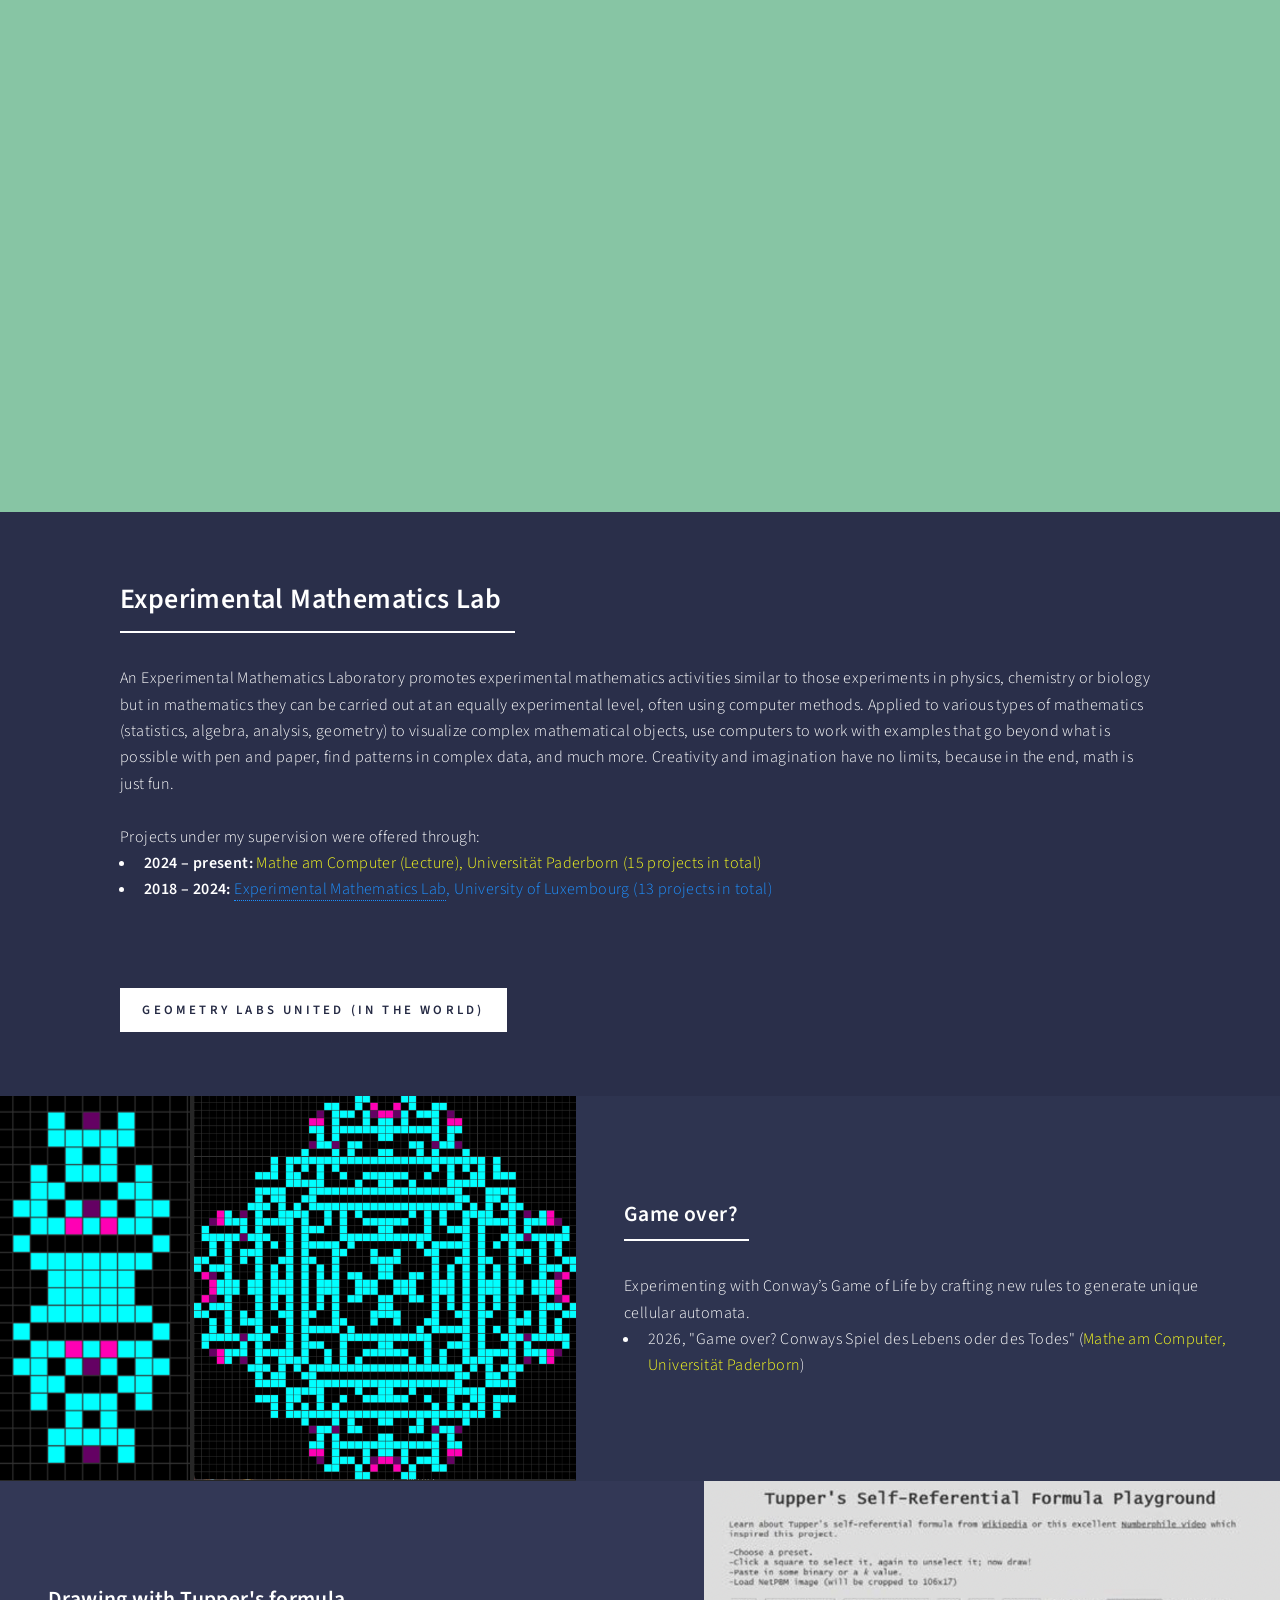
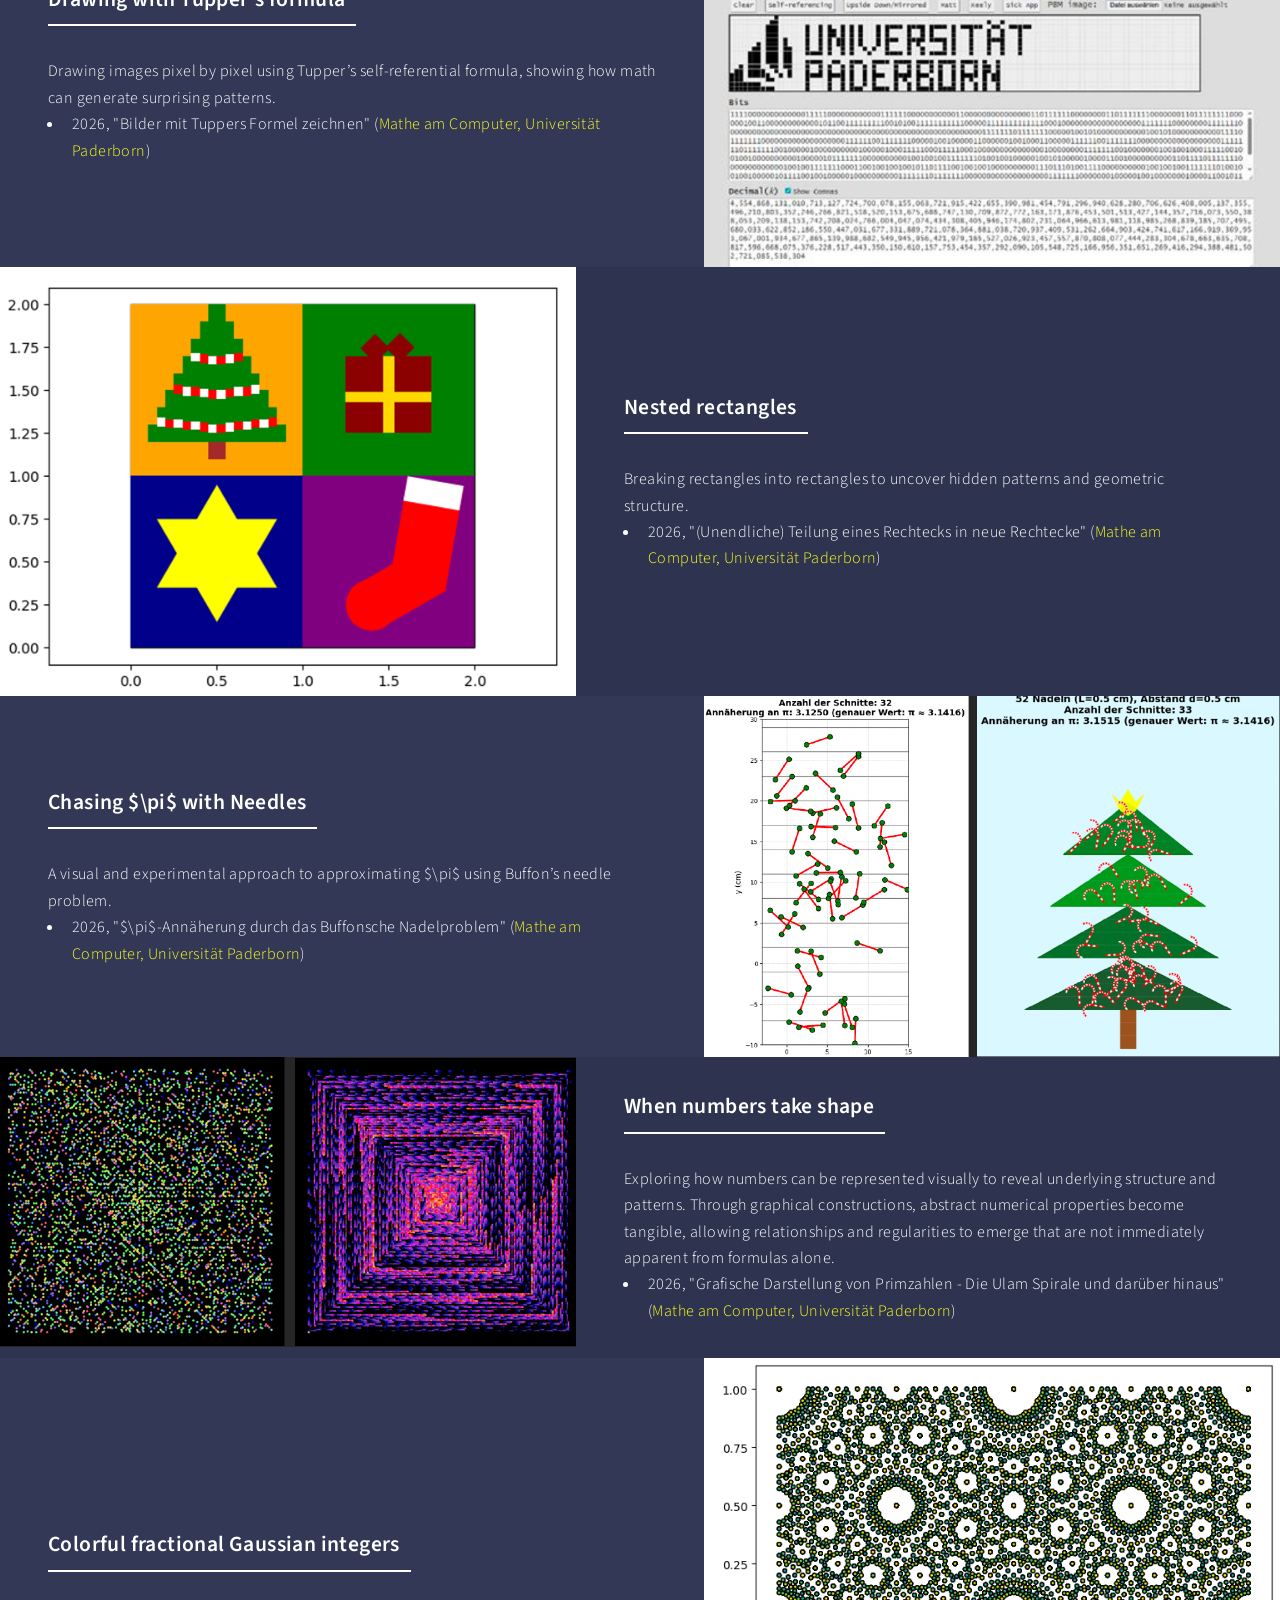
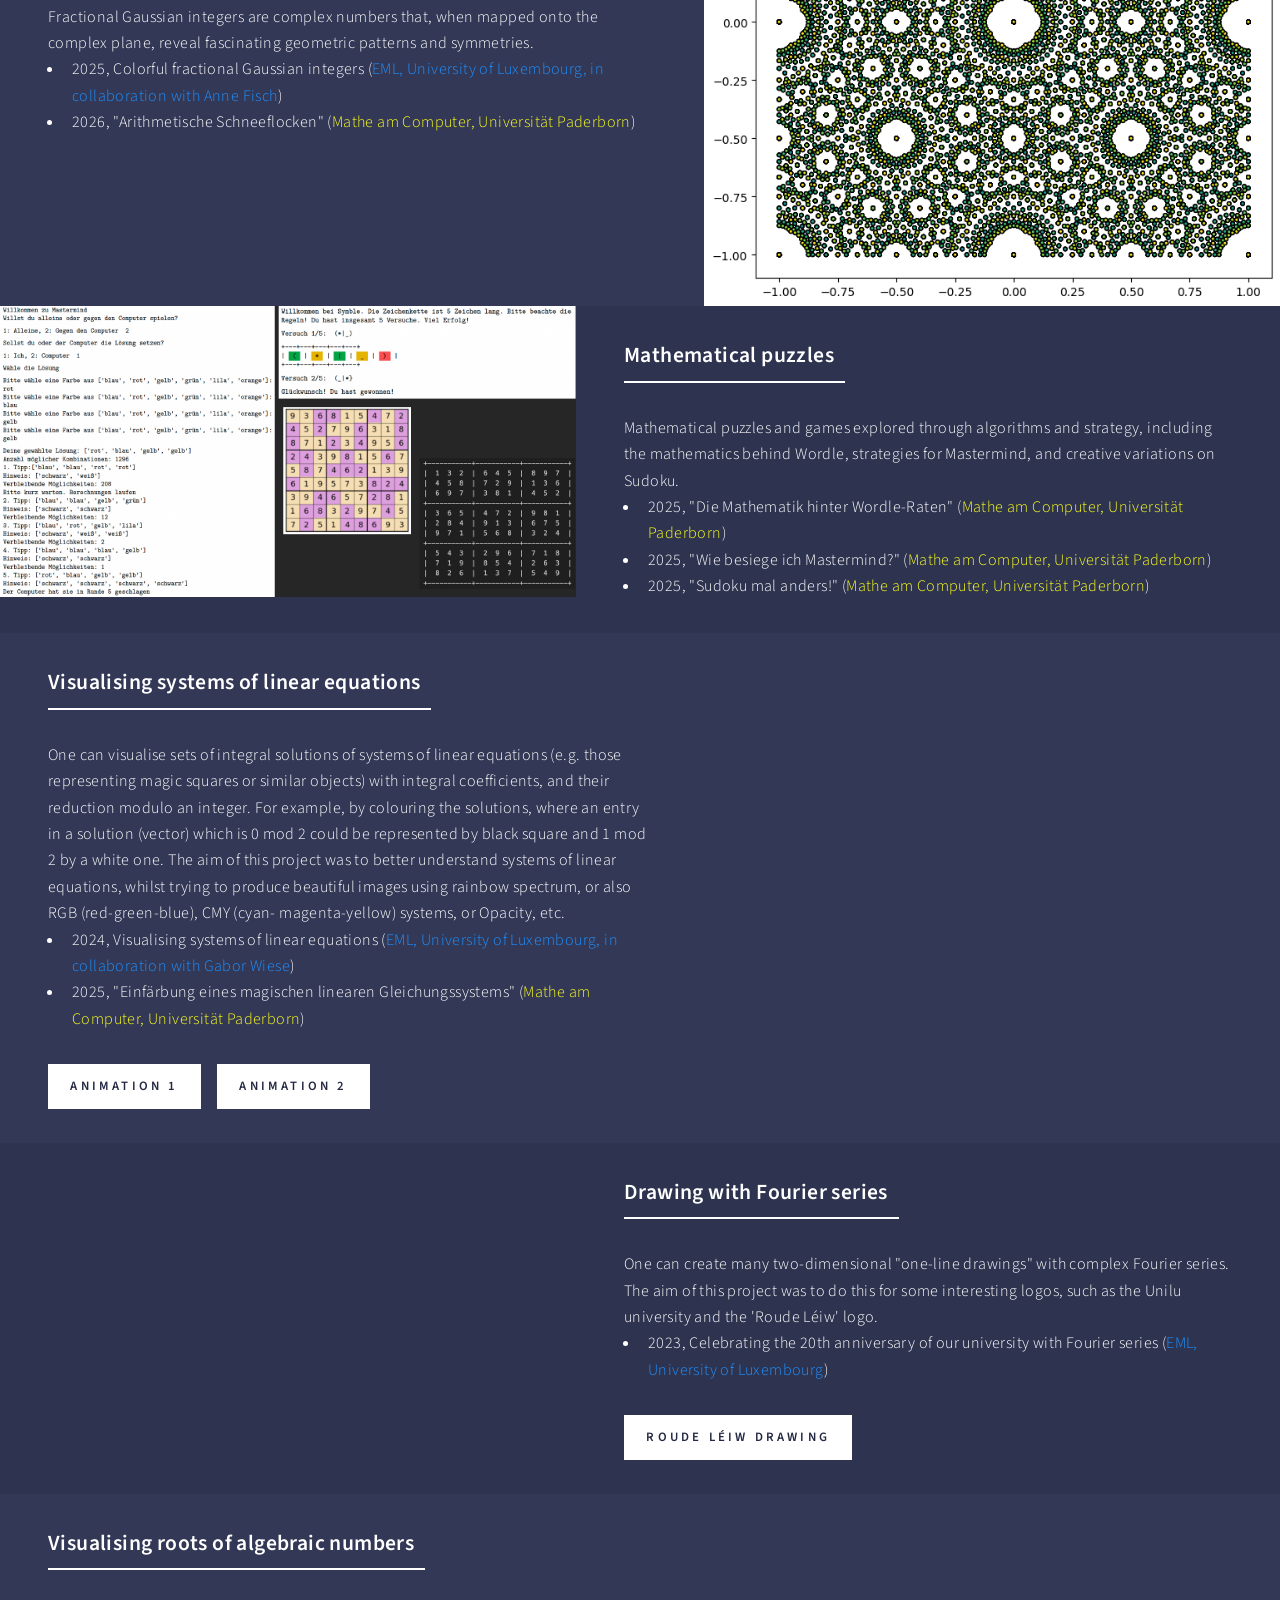
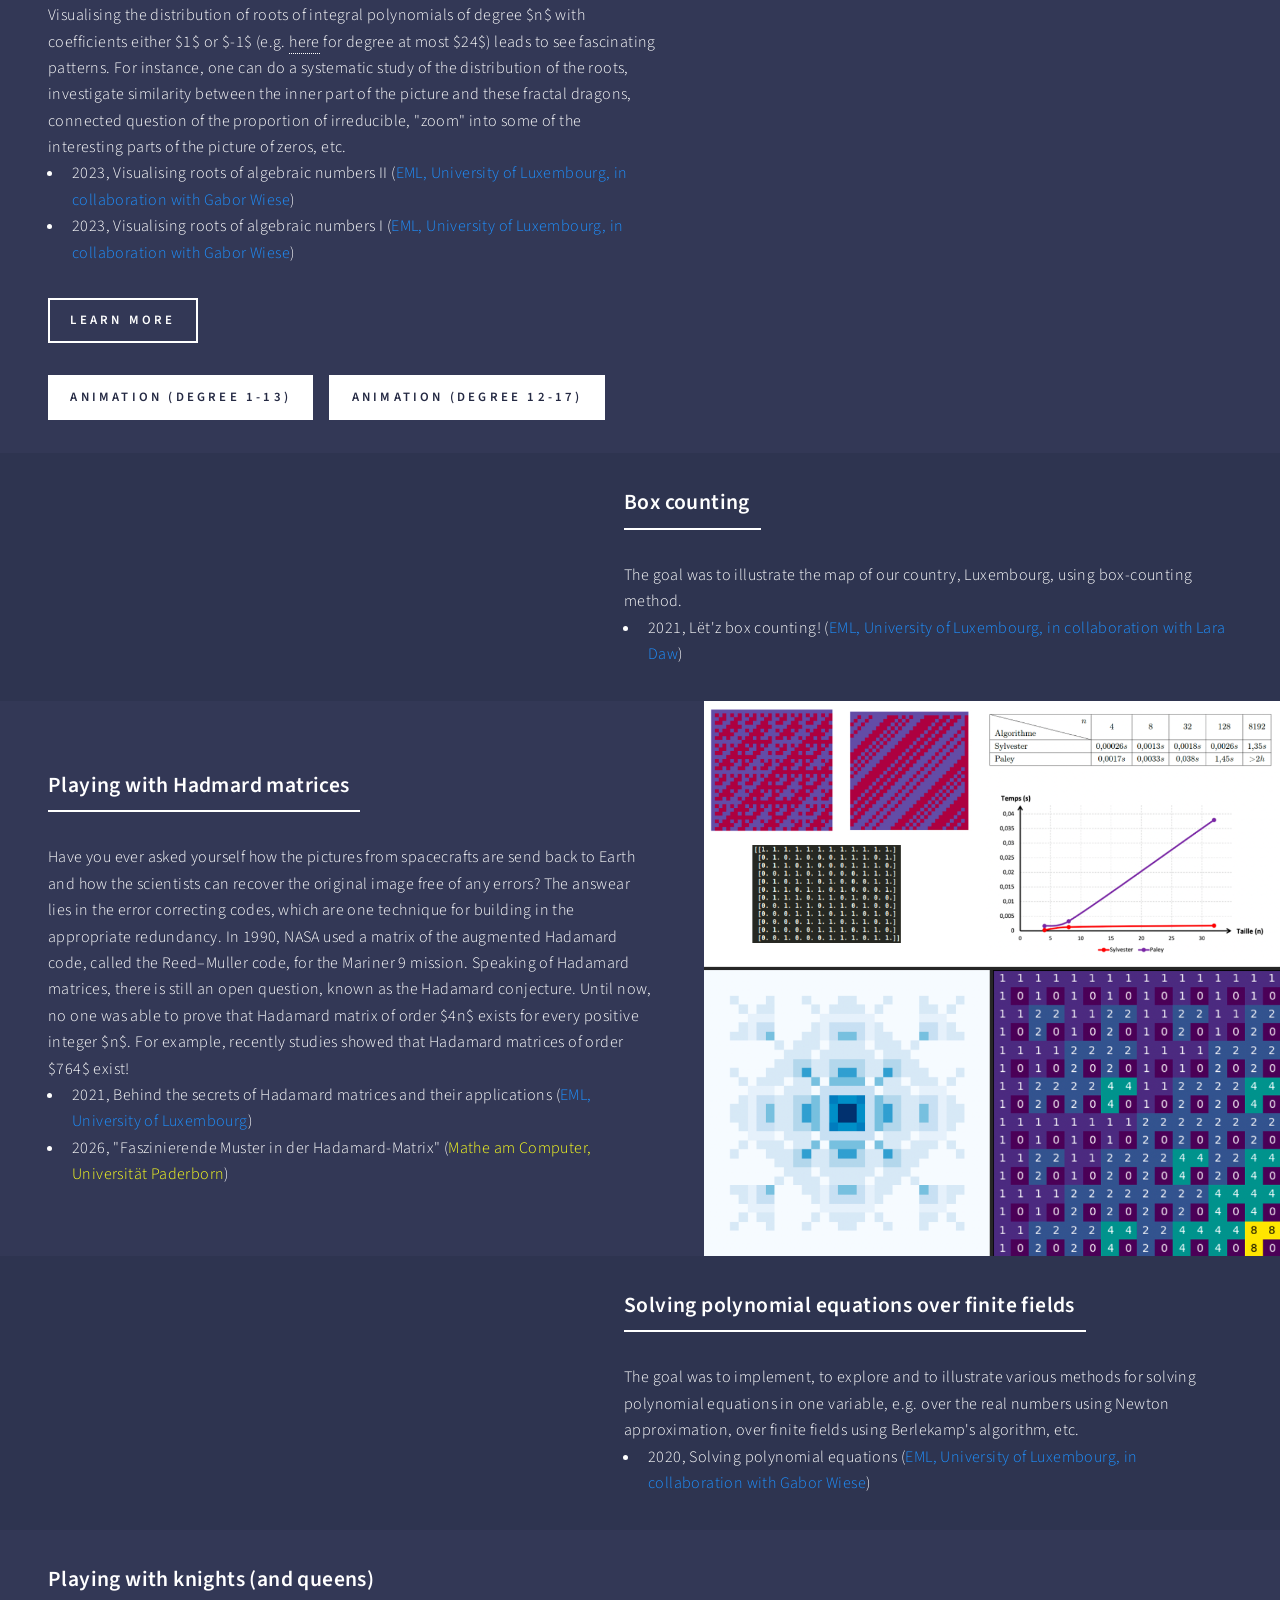
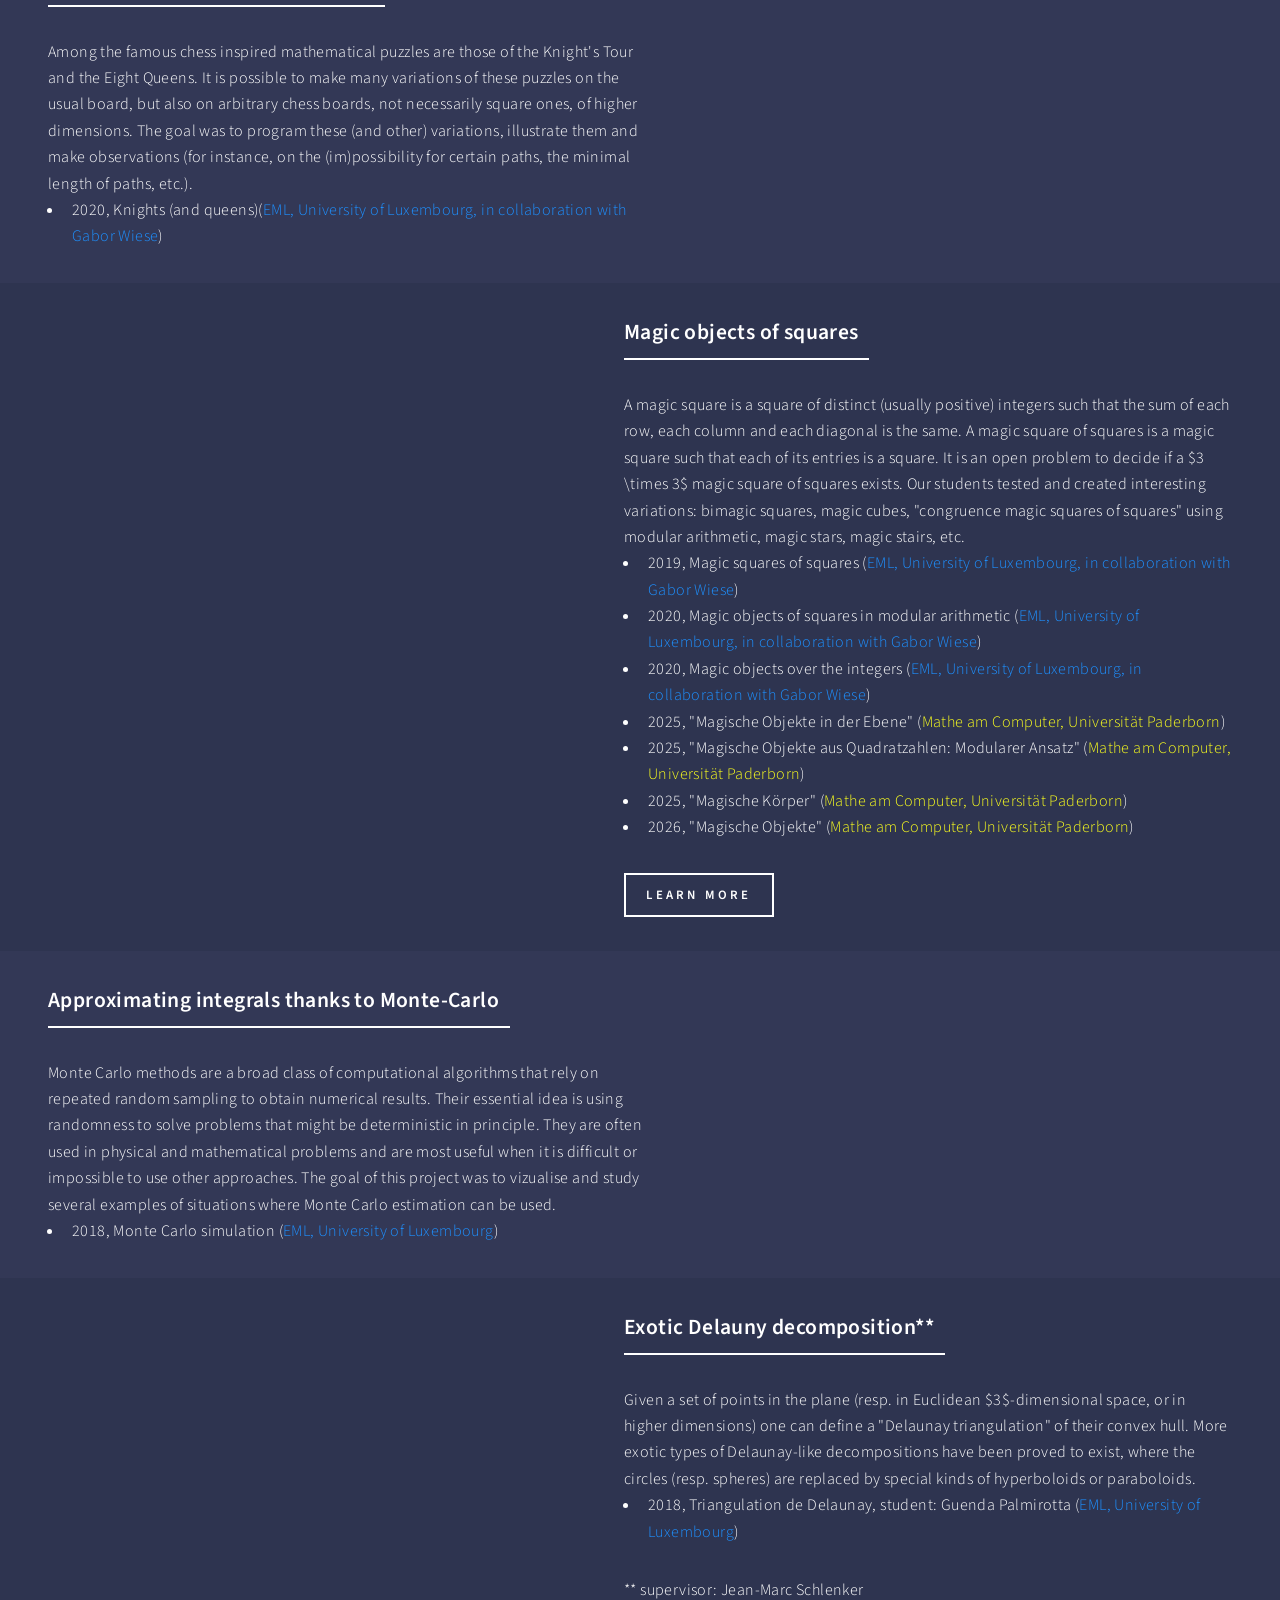
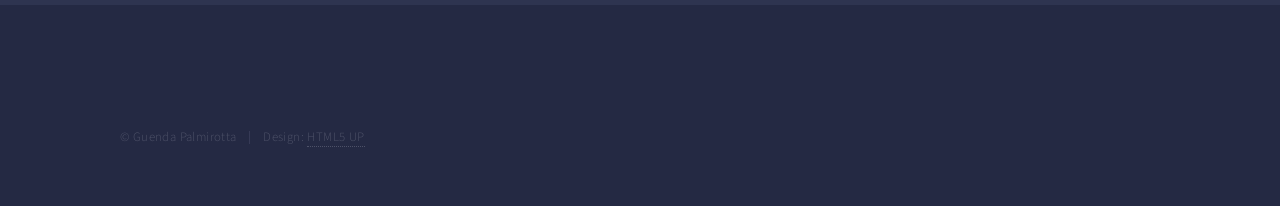
==== eml.html @ c51fad40 "Update eml.html" ====
<!DOCTYPE HTML>
<!--
	Forty by HTML5 UP
	html5up.net | @ajlkn
	Free for personal and commercial use under the CCA 3.0 license (html5up.net/license)
-->
<html>
	<script type="text/x-mathjax-config">
  MathJax.Hub.Config({
    tex2jax: { inlineMath: [['$', '$'], ['\\(', '\\)']] }
  });
</script>
<script type="text/javascript"
  src="https://cdnjs.cloudflare.com/ajax/libs/mathjax/2.7.1/MathJax.js?config=TeX-AMS-MML_HTMLorMML">
</script>
	<head>
		<title>Experimental Maths - Palmirotta</title>
		<meta charset="utf-8" />
		<meta name="viewport" content="width=device-width, initial-scale=1, user-scalable=no" />
		<link rel="stylesheet" href="assets/css/main.css" />
		<noscript><link rel="stylesheet" href="assets/css/noscript.css" /></noscript>
	<head>
		<title> Experimental Maths - Palmirotta</title>
		<meta charset="utf-8" />
		<meta name="viewport" content="width=device-width, initial-scale=1, user-scalable=no" />
		<link rel="stylesheet" href="assets/css/main.css" />
		<noscript><link rel="stylesheet" href="assets/css/noscript.css" /></noscript>
	</head>
	<body class="is-preload">

		<!-- Wrapper -->
			<div id="wrapper">

				<!-- Header -->
				<!-- Note: The "styleN" class below should match that of the banner element. -->
				<header id="header" class="alt style2">
					<a href="index.html" class="logo"><strong>Guenda Palmirotta</strong> <span></span></a>
					<nav>
						<a href="#menu">Menu</a>
					</nav>
				</header>

					<!-- Menu -->
					<nav id="menu">
						<ul class="links">
							<li><a href="index.html">Home</a></li>
							<li><a href="journey.html">Journey</a></li>
							<li><a href="publications.html">Publications</a></li>
							<li><a href="teaching.html">Teaching</a></li>
							<li><a href="outreach.html">Outreach</a></li>
							<li><a href="eml.html">Experimental Maths</a></li>
							<li><a href="events.html">Scientific agenda</a></li>
						</ul>
					</nav>

				<!-- Banner -->
				<!-- Note: The "styleN" class below should match that of the header element. -->
					<section id="banner" class="style6">
						<div class="inner">
							<span class="image">
								<img src="images/pic07.jpg" alt="" />
							</span>
							<header class="major">
								<h1>Experimental Mathematics</h1>
							</header>
							<div class="content">
								<p>Experiments are carried out not only in physics, chemistry or biology, but also in mathematics!</p>
							</div>
						</div>
					</section>

				<!-- Main -->
					<div id="main">

						<!-- One -->
							<section id="one">
								<div class="inner">
									<header class="major">
										<h2>Experimental Mathematics Lab</h2>
									</header>
									An Experimental Mathematics Laboratory promotes experimental mathematics activities similar to those
									experiments in physics, chemistry or biology but in mathematics they can be carried out at an equally experimental level,
									often using computer methods. Applied to various types of mathematics (statistics, algebra, analysis, geometry)
									to visualize complex mathematical objects,
									use computers to work with examples that go beyond what is possible with pen and paper,
									find patterns in complex data, and much more. Creativity and imagination have no limits, because 
									in the end, math is just fun.
									<br> <br/>
									Projects under my supervision were offered through:
									<ul> 
										<li><strong>2024 – present:</strong> <inst style="color:rgb(251, 255, 30);">Mathe am Computer (Lecture), Universität Paderborn (15 projects in total)</inst></li> 
										<li><strong>2018 – 2024:</strong> <inst style="color:DodgerBlue;"><a href="https://math.uni.lu/eml/">Experimental Mathematics Lab</a>, University of Luxembourg (13 projects in total)</inst></li> 
									</ul>
									<br> <br/>
									<ul class="actions">
										<!-- <li><a href="https://www.youtube.com/watch?v=jUFJJHu4SUY" class="button primary">Promotional video 2023</a></li> -->
										<li><a href="https://geometrylabs.net/labs/" class="button primary">Geometry Labs United (in the world)</a></li>
										<!-- <li><a href="https://math.uni.lu/eml/" class="button next">EML at University of Luxembourg website</a></li> -->
									</ul>
								</div>
							</section>

						<!-- Two -->
						<section id="two" class="spotlights">
							<section>
									<a class="image">
										<img src="images/Conway1.png" alt="" data-position="center center" />
									</a>
									<div class="content">
										<div class="inner">
											<header class="major">
												<h3>Game over?</h3>
											</header>
											Experimenting with Conway’s Game of Life by crafting new rules to generate unique cellular automata.
											<ul>
												<li>2026, "Game over? Conways Spiel des Lebens oder des Todes" (<inst style="color:rgb(251, 255, 30);">Mathe am Computer, Universität Paderborn</inst>)</li>
										</div>
									</div>
								</section>
							<section>
									<a class="image">
										<img src="images/Tupper.png" alt="" data-position="center center" />
									</a>
									<div class="content">
										<div class="inner">
											<header class="major">
												<h3>Drawing with Tupper's formula</h3>
											</header>
											Drawing images pixel by pixel using Tupper’s self-referential formula, showing how math can generate surprising patterns.
											<ul>
												<li>2026, "Bilder mit Tuppers Formel zeichnen" (<inst style="color:rgb(251, 255, 30);">Mathe am Computer, Universität Paderborn</inst>)</li>
										</div>
									</div>
								</section>
							<section>
									<a class="image">
										<img src="images/Rectangles_Christmas.png" alt="" data-position="center center" />
									</a>
									<div class="content">
										<div class="inner">
											<header class="major">
												<h3>Nested rectangles</h3>
											</header>
											Breaking rectangles into rectangles to uncover hidden patterns and geometric structure.
											<ul>
												<li>2026, "(Unendliche) Teilung eines Rechtecks in neue Rechtecke" (<inst style="color:rgb(251, 255, 30);">Mathe am Computer, Universität Paderborn</inst>)</li>
										</div>
									</div>
								</section>
							<section>
									<a class="image">
										<img src="images/Pi1.png" alt="" data-position="center center" />
									</a>
									<div class="content">
										<div class="inner">
											<header class="major">
												<h3>Chasing $\pi$ with Needles</h3>
											</header>
											A visual and experimental approach to approximating $\pi$ using Buffon’s needle problem.
											<ul>
												<li>2026, "$\pi$-Annäherung durch das Buffonsche Nadelproblem" (<inst style="color:rgb(251, 255, 30);">Mathe am Computer, Universität Paderborn</inst>)</li>
										</div>
									</div>
								</section>
							<section>
									<a class="image">
										<img src="images/Ulam1.png" alt="" data-position="center center" />
									</a>
									<div class="content">
										<div class="inner">
											<header class="major">
												<h3>When numbers take shape</h3>
											</header>
											Exploring how numbers can be represented visually to reveal underlying structure and patterns. 
											Through graphical constructions, abstract numerical properties become tangible, allowing relationships and regularities to emerge that are not immediately apparent from formulas alone.
											<ul>
												<li>2026, "Grafische Darstellung von Primzahlen - Die Ulam Spirale und darüber hinaus" (<inst style="color:rgb(251, 255, 30);">Mathe am Computer, Universität Paderborn</inst>)</li>
										</div>
									</div>
								</section>
							<section>
									<a class="image">
										<img src="images/GI_80.png" alt="" data-position="center center" />
									</a>
									<div class="content">
										<div class="inner">
											<header class="major">
												<h3>Colorful fractional Gaussian integers</h3>
											</header>
											Fractional Gaussian integers are complex numbers that, when mapped onto the complex plane, reveal fascinating geometric patterns and symmetries.
											<ul>
												<li>2025, Colorful fractional Gaussian integers (<inst style="color:DodgerBlue;">EML, University of Luxembourg, in collaboration with Anne Fisch</inst>)</li> <!-- students:  Kremer Luca, Feidt Manou, Correia André -->
												<li>2026, "Arithmetische Schneeflocken" (<inst style="color:rgb(251, 255, 30);">Mathe am Computer, Universität Paderborn</inst>)</li>
											</ul>
										</div>
									</div>
								</section>
							<section>
									<a class="image">
										<img src="images/MathPuzzles.png" alt="" data-position="center center" />
									</a>
									<div class="content">
										<div class="inner">
											<header class="major">
												<h3>Mathematical puzzles</h3>
											</header>
											Mathematical puzzles and games explored through algorithms and strategy, including the mathematics behind Wordle, strategies for Mastermind, and creative variations on Sudoku.
											<ul>
												<li>2025, "Die Mathematik hinter Wordle-Raten" (<inst style="color:rgb(251, 255, 30);">Mathe am Computer, Universität Paderborn</inst>)</li>
												<li>2025, "Wie besiege ich Mastermind?" (<inst style="color:rgb(251, 255, 30);">Mathe am Computer, Universität Paderborn</inst>)</li>
												<li>2025, "Sudoku mal anders!" (<inst style="color:rgb(251, 255, 30);">Mathe am Computer, Universität Paderborn</inst>)</li>
										</div>
									</div>
								</section>
								<section>
									<a class="image">
										<img src="images/VisualSystem1.png" alt="" data-position="center center" />
									</a>
									<div class="content">
										<div class="inner">
											<header class="major">
												<h3>Visualising systems of linear equations</h3>
											</header>
											One can visualise sets of integral solutions of systems of linear equations 
											(e.g. those representing magic squares or similar objects) with integral coefficients, 
											and their reduction modulo an integer. For example, by colouring the solutions, where an entry in a solution (vector) which is 0 mod 2 could be represented by black square and 1 mod 2 by a white one.
											The aim of this project was to better understand systems of linear equations, whilst trying to produce beautiful images using rainbow spectrum, or also RGB (red-green-blue), CMY (cyan- magenta-yellow) systems, or Opacity, etc.
											<ul>
												<li>2024, Visualising systems of linear equations (<inst style="color:DodgerBlue;">EML, University of Luxembourg, in collaboration with Gabor Wiese</inst>)
												</li> <!-- students: Ian Beck, Sevan Chretien, Amelia Gonzalez Saura -->
												<li>2025, "Einfärbung eines magischen linearen Gleichungssystems" (<inst style="color:rgb(251, 255, 30);">Mathe am Computer, Universität Paderborn</inst>)</li> <!-- Malte Albers, Marie Angermann, Lea-Marie Rosanka-->
											</ul>
											<ul class="actions">
												<li><a href="images/AnimationVisualSystem.mp4" class="button primary icon solid fa-search">Animation 1</a></li>
												<li><a href="images/n21.mp4" class="button primary icon solid fa-search">Animation 2</a></li>
											</ul>
											
										</div>
									</div>
								</section>
								<section>
									<a class="image">
										<img src="images/EMLFourierM.png" alt="" data-position="center center" />
									</a>
									<div class="content">
										<div class="inner">
											<header class="major">
												<h3>Drawing with Fourier series</h3>
											</header>
											One can create many two-dimensional "one-line drawings" with complex Fourier series. 
											The aim of this project was to do this for some interesting logos, such as the Unilu university and the 'Roude Léiw' logo.
											<ul>
												<li>2023, Celebrating the 20th anniversary of our university with Fourier series (<inst style="color:DodgerBlue;">EML, University of Luxembourg</inst>)</li> <!-- students: Charles Chattou, Gil Schroeder -->
											</ul>
											<ul class="actions">
												<li><a href="images/EMLFourier.mp4" class="button primary icon solid fa-search">Roude Léiw drawing</a></li>
											</ul>
											
										</div>
									</div>
								</section>
								<section>
									<a class="image">
										<img src="images/pic_EMLR.png" alt="" data-position="center center" />
									</a>
									<div class="content">
										<div class="inner">
											<header class="major">
												<h3>Visualising roots of algebraic numbers</h3>
											</header>
											Visualising the distribution of roots of integral polynomials of degree $n$ with coefficients either $1$ or $-1$ 
											(e.g. <a href="https://i0.wp.com/math.ucr.edu/home/baez/roots/polynomialrootssmall.png">here</a> for degree at most $24$)
											leads to see fascinating patterns. For instance, one can do a systematic study of the distribution of the roots, 
											investigate similarity between the inner part of the picture and these fractal dragons, 
											connected question of the proportion of irreducible, "zoom" into some of the interesting parts of the picture of zeros, etc.
											<ul>
												<li>2023, Visualising roots of algebraic numbers II (<inst style="color:DodgerBlue;">EML, University of Luxembourg, in collaboration with Gabor Wiese</inst>)</li> <!-- students: Catia Alves Pires, Claudia Marichal-->
												<li>2023, Visualising roots of algebraic numbers I (<inst style="color:DodgerBlue;">EML, University of Luxembourg, in collaboration with Gabor Wiese</inst>)</li> <!-- students: Salma Belmir, Mikala Eisen, Melissa Genoud -->
											</ul>
											<ul class="actions">
												<li><a href="https://math.ucr.edu/home/baez/roots/" class="button">Learn more</a></li>
											</ul>
											<ul class="actions">
												<li><a href="images/animationRoots.gif" class="button primary icon solid fa-search">Animation (degree 1-13)</a></li>
												<li><a href="images/animationRootsGold.gif" class="button primary icon solid fa-search">Animation (degree 12-17)</a></li>
											</ul>
										</div>
									</div>
								</section>
								<section>
									<a class="image">
										<img src="images/AnimationLux.gif" alt="" data-position="center center" />
									</a>
									<div class="content">
										<div class="inner">
											<header class="major">
												<h3>Box counting</h3>
											</header>
											The goal was to illustrate the map of our country, Luxembourg, using box-counting method.
											<ul>
												<li>2021, Lët'z box counting! (<inst style="color:DodgerBlue;">EML, University of Luxembourg, in collaboration with Lara Daw</inst>)</li> <!-- student: Kim Da Cruz -->
											</ul>
										</div>
									</div>
								</section>
								<section>
									<a class="image">
										<img src="images/Hadmard1.png" alt="" data-position="center center" />
									</a>
									<div class="content">
										<div class="inner">
											<header class="major">
												<h3>Playing with Hadmard matrices</h3>
											</header>
											Have you ever asked yourself how the pictures from spacecrafts are send back to Earth and how the 
											scientists can recover the original image free of any errors? The answear lies in the error
											correcting codes, which are one technique for building in the appropriate redundancy. 
											In 1990, NASA used a matrix of the augmented Hadamard code, called the Reed–Muller code, for 
											the Mariner 9 mission. Speaking of Hadamard matrices, there is still an open question, known as the 
											Hadamard conjecture. Until now, no one was able to prove that Hadamard matrix of order $4n$ exists for every 
											positive integer $n$. For example, recently studies showed that Hadamard matrices of order $764$ exist!
											<ul>
												<li>2021, Behind the secrets of Hadamard matrices and their applications (<inst style="color:DodgerBlue;">EML, University of Luxembourg</inst>)</li> <!-- students: Léa Mia Micard, Eva Ragazzini, Lara Suys-->
												<li>2026, "Faszinierende Muster in der Hadamard-Matrix" (<inst style="color:rgb(251, 255, 30);">Mathe am Computer, Universität Paderborn</inst>)</li>
											</ul>
										</div>
									</div>
								</section>
								<section>
									<a  class="image">
										<img src="images/pic_EMLS.png" alt="" data-position="25% 25%" />
									</a>
									<div class="content">
										<div class="inner">
											<header class="major">
												<h3>Solving polynomial equations over finite fields</h3>
											</header>
											The goal was to implement, to explore and to illustrate various methods for solving polynomial equations in one variable, e.g.
											 over the real numbers using Newton approximation, over finite fields using Berlekamp's algorithm, etc.
											 <ul>
												<li>2020, Solving polynomial equations (<inst style="color:DodgerBlue;">EML, University of Luxembourg, in collaboration with Gabor Wiese</inst>)</li> <!-- students: Kim Da Cruz, Dylan Mota, Clara Popewscu-->
											 </ul>
										</div>
									</div>
								</section>
								<section>
									<a  class="image">
										<img src="images/pic_EMLK.png" alt="" data-position="25% 25%" />
									</a>
									<div class="content">
										<div class="inner">
											<header class="major">
												<h3>Playing with knights (and queens)</h3>
											</header>
												Among the famous chess inspired mathematical puzzles are those of the Knight's Tour and the Eight Queens.
												It is possible to make many variations of these puzzles on the usual 
												board, but also on arbitrary chess boards, not necessarily square ones, of higher dimensions.
												The goal was to program these (and other) variations, illustrate them and make observations (for instance, on the (im)possibility for certain paths, 
												the minimal length of paths, etc.).
												<ul>
													<li>2020, Knights (and queens)(<inst style="color:DodgerBlue;">EML, University of Luxembourg, in collaboration with Gabor Wiese</inst>)</li> <!-- students: Léa Mia Micard, Eva Ragazzini, Lara Suys -->
												</ul>
										</div>
									</div>
								</section>
								<section>
									<a  class="image">
										<img src="images/pic_EMLM.png" alt="" data-position="top center" />
									</a>
									<div class="content">
										<div class="inner">
											<header class="major">
												<h3>Magic objects of squares</h3>
											</header>
												A magic square is a square of distinct (usually positive) integers such that the sum of each row, each column and each diagonal is the same. 
												A magic square of squares is a magic square such that each of its entries is a square. It is an open problem to decide if a $3 \times 3$ magic square of squares exists. 
												Our students tested and created interesting variations: bimagic squares, magic cubes, "congruence magic squares of squares" using modular arithmetic, magic stars, magic stairs, etc.
												<ul>
													<li>2019, Magic squares of squares (<inst style="color:DodgerBlue;">EML, University of Luxembourg, in collaboration with Gabor Wiese</inst>)</li> <!-- students: Selma Jusofovic, Manal Kaaouane, Mirza Muharemovic, Gil Moes-->
													<li>2020, Magic objects of squares in modular arithmetic (<inst style="color:DodgerBlue;">EML, University of Luxembourg, in collaboration with Gabor Wiese</inst>)</li> <!-- students: Sabrina Cunha, Anne Fisch, Yannick Verbeelen-->
													<li>2020, Magic objects over the integers (<inst style="color:DodgerBlue;">EML, University of Luxembourg, in collaboration with Gabor Wiese</inst>)</li> <!-- students: Arjanita Dingu, Clara Duchossois-->
													<li>2025, "Magische Objekte in der Ebene" (<inst style="color:rgb(251, 255, 30);">Mathe am Computer, Universität Paderborn</inst>)</li> <!-- students: Jette Hohl, Pia Müller, Nele Schiemann -->
													<li>2025, "Magische Objekte aus Quadratzahlen: Modularer Ansatz" (<inst style="color:rgb(251, 255, 30);">Mathe am Computer, Universität Paderborn</inst>)</li> <!-- students: Ilana Jung, Erik Podey, Fiona Seyer-->
													<li>2025, "Magische Körper" (<inst style="color:rgb(251, 255, 30);">Mathe am Computer, Universität Paderborn</inst>)</li>
													<li>2026, "Magische Objekte" (<inst style="color:rgb(251, 255, 30);">Mathe am Computer, Universität Paderborn</inst>)</li>
												</ul>
												<ul class="actions">
													<li><a href="http://www.multimagie.com/" class="button">Learn more</a></li>
												</ul>
												
										</div>
									</div>
								</section>
								<section>
									<a  class="image">
										<img src="images/pic_EML2.png" alt="" data-position="25% 25%" />
									</a>
									<div class="content">
										<div class="inner">
											<header class="major">
												<h3>Approximating integrals thanks to Monte-Carlo</h3>
											</header>
												Monte Carlo methods are a broad class of computational algorithms that rely on repeated random sampling to obtain numerical results. 
												Their essential idea is using randomness to solve problems that might be deterministic in principle. 
												They are often used in physical and mathematical problems and are most useful when it is difficult or impossible to use other approaches.
												The goal of this project was to vizualise and study several examples of situations where Monte Carlo estimation can be used.
												<ul>
													<li>2018,  Monte Carlo simulation (<inst style="color:DodgerBlue;">EML, University of Luxembourg</inst>)</li> <!-- students: Philippe Karst, Bruni Carvalho, Arno Geimer-->
												</ul>
										</div>
									</div>
								</section>
								<section>
									<a  class="image">
										<img src="images/pic_EMLD.png" alt="" data-position="25% 25%" />
									</a>
									<div class="content">
										<div class="inner">
											<header class="major">
												<h3>Exotic Delauny decomposition**</h3>
											</header>
											Given a set of points in the plane (resp. in Euclidean $3$-dimensional space, or in higher dimensions) 
											one can define a "Delaunay triangulation" of their convex hull.
											More exotic types of Delaunay-like decompositions have been proved to exist, where the circles (resp. spheres) 
											are replaced by special kinds of hyperboloids or paraboloids.
												<ul>
													<li>2018,  Triangulation de Delaunay, student: Guenda Palmirotta (<inst style="color:DodgerBlue;">EML, University of Luxembourg</inst>)</li>
												</ul>
											** supervisor: Jean-Marc Schlenker
										</div>
									</div>
								</section>
							</section>

						

					</div>

		

				<!-- Footer -->
				<footer id="footer">
					<div class="inner">
						<ul class="icons">
							<li><a href="https://orcid.org/0000-0003-1866-0552" class="icon brands alt fa-orcid"><span class="label">Orcid</span></a></li>
							<li><a href="https://scholar.google.com/citations?user=DmBaScsAAAAJ&hl=de" class="icon brands alt fa-google"><span class="label">Google Scholar</span></a></li>
							<li><a href="https://github.com/gpalmitt/" class="icon brands alt fa-github"><span class="label">GitHub</span></a></li>
							<li><a href="https://www.linkedin.com/in/guenda-palmirotta-1275ab145/" class="icon brands alt fa-linkedin-in"><span class="label">LinkedIn</span></a></li>
						</ul>
						<ul class="copyright">
							<li>&copy; Guenda Palmirotta</li><li>Design: <a href="https://html5up.net">HTML5 UP</a></li>
						</ul>
					</div>
				</footer>

			</div>

		<!-- Scripts -->
			<script src="assets/js/jquery.min.js"></script>
			<script src="assets/js/jquery.scrolly.min.js"></script>
			<script src="assets/js/jquery.scrollex.min.js"></script>
			<script src="assets/js/browser.min.js"></script>
			<script src="assets/js/breakpoints.min.js"></script>
			<script src="assets/js/util.js"></script>
			<script src="assets/js/main.js"></script>

	</body>
</html>
---- assets/css/main.css ----
@import url(fontawesome-all.min.css);
@import url("https://fonts.googleapis.com/css?family=Source+Sans+Pro:300,300italic,600,600italic");

/*
	Forty by HTML5 UP
	html5up.net | @ajlkn
	Free for personal and commercial use under the CCA 3.0 license (html5up.net/license)

*/

html, body, div, span, applet, object,
iframe, h1, h2, h3, h4, h5, h6, p, blockquote,
pre, a, abbr, acronym, address, big, cite,
code, del, dfn, em, img, ins, kbd, q, s, samp,
small, strike, strong, sub, sup, tt, var, b,
u, i, center, dl, dt, dd, ol, ul, li, fieldset,
form, label, legend, table, caption, tbody,
tfoot, thead, tr, th, td, article, aside,
canvas, details, embed, figure, figcaption,
footer, header, hgroup, menu, nav, output, ruby,
section, summary, time, mark, audio, video {
	margin: 0;
	padding: 0;
	border: 0;
	font-size: 100%;
	font: inherit;
	vertical-align: baseline;}

article, aside, details, figcaption, figure,
footer, header, hgroup, menu, nav, section {
	display: block;}

body {
	line-height: 1;
}

ol, ul {
	list-style: none;
}

blockquote, q {
	quotes: none;
}

	blockquote:before, blockquote:after, q:before, q:after {
		content: '';
		content: none;
	}

table {
	border-collapse: collapse;
	border-spacing: 0;
}

body {
	-webkit-text-size-adjust: none;
}

mark {
	background-color: transparent;
	color: inherit;
}

input::-moz-focus-inner {
	border: 0;
	padding: 0;
}

input, select, textarea {
	-moz-appearance: none;
	-webkit-appearance: none;
	-ms-appearance: none;
	appearance: none;
}

/* Basic */

	@-ms-viewport {
		width: device-width;
	}

	body {
		-ms-overflow-style: scrollbar;
	}

	@media screen and (max-width: 480px) {

		html, body {
			min-width: 320px;
		}

	}

	html {
		box-sizing: border-box;
	}

	*, *:before, *:after {
		box-sizing: inherit;
	}

	body {
		background: #242943;
	}

		body.is-preload *, body.is-preload *:before, body.is-preload *:after {
			-moz-animation: none !important;
			-webkit-animation: none !important;
			-ms-animation: none !important;
			animation: none !important;
			-moz-transition: none !important;
			-webkit-transition: none !important;
			-ms-transition: none !important;
			transition: none !important;
		}

/* Type */

	body, input, select, textarea {
		color: #ffffff;
		font-family: "Source Sans Pro", Helvetica, sans-serif;
		font-size: 17pt;
		font-weight: 300;
		letter-spacing: 0.025em;
		line-height: 1.65;
	}

		@media screen and (max-width: 1680px) {

			body, input, select, textarea {
				font-size: 14pt;
			}

		}

		@media screen and (max-width: 1280px) {

			body, input, select, textarea {
				font-size: 12pt;
			}

		}

		@media screen and (max-width: 360px) {

			body, input, select, textarea {
				font-size: 11pt;
			}

		}

	a {
		-moz-transition: color 0.2s ease-in-out, border-bottom-color 0.2s ease-in-out;
		-webkit-transition: color 0.2s ease-in-out, border-bottom-color 0.2s ease-in-out;
		-ms-transition: color 0.2s ease-in-out, border-bottom-color 0.2s ease-in-out;
		transition: color 0.2s ease-in-out, border-bottom-color 0.2s ease-in-out;
		border-bottom: dotted 1px;
		color: inherit;
		text-decoration: none;
	}

		a:hover {
			border-bottom-color: transparent;
			color: #9bf1ff !important;
		}

		a:active {
			color: #53e3fb !important;
		}

	strong, b {
		color: #ffffff;
		font-weight: 600;
	}

	em, i {
		font-style: italic;
	}

	p {
		margin: 0 0 2em 0;
	}

	h1, h2, h3, h4, h5, h6 {
		color: #ffffff;
		font-weight: 600;
		line-height: 1.65;
		margin: 0 0 1em 0;
	}

		h1 a, h2 a, h3 a, h4 a, h5 a, h6 a {
			color: inherit;
			border-bottom: 0;
		}

	h1 {
		font-size: 2.5em;
	}

	h2 {
		font-size: 1.75em;
	}

	h3 {
		font-size: 1.35em;
	}

	h4 {
		font-size: 1.1em;
	}

	h5 {
		font-size: 0.9em;
	}

	h6 {
		font-size: 0.7em;
	}

	@media screen and (max-width: 736px) {

		h1 {
			font-size: 2em;
		}

		h2 {
			font-size: 1.5em;
		}

		h3 {
			font-size: 1.25em;
		}

	}

	sub {
		font-size: 0.8em;
		position: relative;
		top: 0.5em;
	}

	sup {
		font-size: 0.8em;
		position: relative;
		top: -0.5em;
	}

	blockquote {
		border-left: solid 4px rgba(212, 212, 255, 0.1);
		font-style: italic;
		margin: 0 0 2em 0;
		padding: 0.5em 0 0.5em 2em;
	}

	code {
		background: rgba(212, 212, 255, 0.035);
		font-family: "Courier New", monospace;
		font-size: 0.9em;
		margin: 0 0.25em;
		padding: 0.25em 0.65em;
	}

	pre {
		-webkit-overflow-scrolling: touch;
		font-family: "Courier New", monospace;
		font-size: 0.9em;
		margin: 0 0 2em 0;
	}

		pre code {
			display: block;
			line-height: 1.75;
			padding: 1em 1.5em;
			overflow-x: auto;
		}

	hr {
		border: 0;
		border-bottom: solid 1px rgba(212, 212, 255, 0.1);
		margin: 2em 0;
	}

		hr.major {
			margin: 3em 0;
		}

	.align-left {
		text-align: left;
	}

	.align-center {
		text-align: center;
	}

	.align-right {
		text-align: right;
	}

/* Row */

	.row {
		display: flex;
		flex-wrap: wrap;
		box-sizing: border-box;
		align-items: stretch;
	}

		.row > * {
			box-sizing: border-box;
		}

		.row.gtr-uniform > * > :last-child {
			margin-bottom: 0;
		}

		.row.aln-left {
			justify-content: flex-start;
		}

		.row.aln-center {
			justify-content: center;
		}

		.row.aln-right {
			justify-content: flex-end;
		}

		.row.aln-top {
			align-items: flex-start;
		}

		.row.aln-middle {
			align-items: center;
		}

		.row.aln-bottom {
			align-items: flex-end;
		}

		.row > .imp {
			order: -1;
		}

		.row > .col-1 {
			width: 8.33333%;
		}

		.row > .off-1 {
			margin-left: 8.33333%;
		}

		.row > .col-2 {
			width: 16.66667%;
		}

		.row > .off-2 {
			margin-left: 16.66667%;
		}

		.row > .col-3 {
			width: 25%;
		}

		.row > .off-3 {
			margin-left: 25%;
		}

		.row > .col-4 {
			width: 33.33333%;
		}

		.row > .off-4 {
			margin-left: 33.33333%;
		}

		.row > .col-5 {
			width: 41.66667%;
		}

		.row > .off-5 {
			margin-left: 41.66667%;
		}

		.row > .col-6 {
			width: 50%;
		}

		.row > .off-6 {
			margin-left: 50%;
		}

		.row > .col-7 {
			width: 58.33333%;
		}

		.row > .off-7 {
			margin-left: 58.33333%;
		}

		.row > .col-8 {
			width: 66.66667%;
		}

		.row > .off-8 {
			margin-left: 66.66667%;
		}

		.row > .col-9 {
			width: 75%;
		}

		.row > .off-9 {
			margin-left: 75%;
		}

		.row > .col-10 {
			width: 83.33333%;
		}

		.row > .off-10 {
			margin-left: 83.33333%;
		}

		.row > .col-11 {
			width: 91.66667%;
		}

		.row > .off-11 {
			margin-left: 91.66667%;
		}

		.row > .col-12 {
			width: 100%;
		}

		.row > .off-12 {
			margin-left: 100%;
		}

		.row.gtr-0 {
			margin-top: 0;
			margin-left: 0em;
		}

			.row.gtr-0 > * {
				padding: 0 0 0 0em;
			}

			.row.gtr-0.gtr-uniform {
				margin-top: 0em;
			}

				.row.gtr-0.gtr-uniform > * {
					padding-top: 0em;
				}

		.row.gtr-25 {
			margin-top: 0;
			margin-left: -0.5em;
		}

			.row.gtr-25 > * {
				padding: 0 0 0 0.5em;
			}

			.row.gtr-25.gtr-uniform {
				margin-top: -0.5em;
			}

				.row.gtr-25.gtr-uniform > * {
					padding-top: 0.5em;
				}

		.row.gtr-50 {
			margin-top: 0;
			margin-left: -1em;
		}

			.row.gtr-50 > * {
				padding: 0 0 0 1em;
			}

			.row.gtr-50.gtr-uniform {
				margin-top: -1em;
			}

				.row.gtr-50.gtr-uniform > * {
					padding-top: 1em;
				}

		.row {
			margin-top: 0;
			margin-left: -2em;
		}

			.row > * {
				padding: 0 0 0 2em;
			}

			.row.gtr-uniform {
				margin-top: -2em;
			}

				.row.gtr-uniform > * {
					padding-top: 2em;
				}

		.row.gtr-150 {
			margin-top: 0;
			margin-left: -3em;
		}

			.row.gtr-150 > * {
				padding: 0 0 0 3em;
			}

			.row.gtr-150.gtr-uniform {
				margin-top: -3em;
			}

				.row.gtr-150.gtr-uniform > * {
					padding-top: 3em;
				}

		.row.gtr-200 {
			margin-top: 0;
			margin-left: -4em;
		}

			.row.gtr-200 > * {
				padding: 0 0 0 4em;
			}

			.row.gtr-200.gtr-uniform {
				margin-top: -4em;
			}

				.row.gtr-200.gtr-uniform > * {
					padding-top: 4em;
				}

		@media screen and (max-width: 1680px) {

			.row {
				display: flex;
				flex-wrap: wrap;
				box-sizing: border-box;
				align-items: stretch;
			}

				.row > * {
					box-sizing: border-box;
				}

				.row.gtr-uniform > * > :last-child {
					margin-bottom: 0;
				}

				.row.aln-left {
					justify-content: flex-start;
				}

				.row.aln-center {
					justify-content: center;
				}

				.row.aln-right {
					justify-content: flex-end;
				}

				.row.aln-top {
					align-items: flex-start;
				}

				.row.aln-middle {
					align-items: center;
				}

				.row.aln-bottom {
					align-items: flex-end;
				}

				.row > .imp-xlarge {
					order: -1;
				}

				.row > .col-1-xlarge {
					width: 8.33333%;
				}

				.row > .off-1-xlarge {
					margin-left: 8.33333%;
				}

				.row > .col-2-xlarge {
					width: 16.66667%;
				}

				.row > .off-2-xlarge {
					margin-left: 16.66667%;
				}

				.row > .col-3-xlarge {
					width: 25%;
				}

				.row > .off-3-xlarge {
					margin-left: 25%;
				}

				.row > .col-4-xlarge {
					width: 33.33333%;
				}

				.row > .off-4-xlarge {
					margin-left: 33.33333%;
				}

				.row > .col-5-xlarge {
					width: 41.66667%;
				}

				.row > .off-5-xlarge {
					margin-left: 41.66667%;
				}

				.row > .col-6-xlarge {
					width: 50%;
				}

				.row > .off-6-xlarge {
					margin-left: 50%;
				}

				.row > .col-7-xlarge {
					width: 58.33333%;
				}

				.row > .off-7-xlarge {
					margin-left: 58.33333%;
				}

				.row > .col-8-xlarge {
					width: 66.66667%;
				}

				.row > .off-8-xlarge {
					margin-left: 66.66667%;
				}

				.row > .col-9-xlarge {
					width: 75%;
				}

				.row > .off-9-xlarge {
					margin-left: 75%;
				}

				.row > .col-10-xlarge {
					width: 83.33333%;
				}

				.row > .off-10-xlarge {
					margin-left: 83.33333%;
				}

				.row > .col-11-xlarge {
					width: 91.66667%;
				}

				.row > .off-11-xlarge {
					margin-left: 91.66667%;
				}

				.row > .col-12-xlarge {
					width: 100%;
				}

				.row > .off-12-xlarge {
					margin-left: 100%;
				}

				.row.gtr-0 {
					margin-top: 0;
					margin-left: 0em;
				}

					.row.gtr-0 > * {
						padding: 0 0 0 0em;
					}

					.row.gtr-0.gtr-uniform {
						margin-top: 0em;
					}

						.row.gtr-0.gtr-uniform > * {
							padding-top: 0em;
						}

				.row.gtr-25 {
					margin-top: 0;
					margin-left: -0.5em;
				}

					.row.gtr-25 > * {
						padding: 0 0 0 0.5em;
					}

					.row.gtr-25.gtr-uniform {
						margin-top: -0.5em;
					}

						.row.gtr-25.gtr-uniform > * {
							padding-top: 0.5em;
						}

				.row.gtr-50 {
					margin-top: 0;
					margin-left: -1em;
				}

					.row.gtr-50 > * {
						padding: 0 0 0 1em;
					}

					.row.gtr-50.gtr-uniform {
						margin-top: -1em;
					}

						.row.gtr-50.gtr-uniform > * {
							padding-top: 1em;
						}

				.row {
					margin-top: 0;
					margin-left: -2em;
				}

					.row > * {
						padding: 0 0 0 2em;
					}

					.row.gtr-uniform {
						margin-top: -2em;
					}

						.row.gtr-uniform > * {
							padding-top: 2em;
						}

				.row.gtr-150 {
					margin-top: 0;
					margin-left: -3em;
				}

					.row.gtr-150 > * {
						padding: 0 0 0 3em;
					}

					.row.gtr-150.gtr-uniform {
						margin-top: -3em;
					}

						.row.gtr-150.gtr-uniform > * {
							padding-top: 3em;
						}

				.row.gtr-200 {
					margin-top: 0;
					margin-left: -4em;
				}

					.row.gtr-200 > * {
						padding: 0 0 0 4em;
					}

					.row.gtr-200.gtr-uniform {
						margin-top: -4em;
					}

						.row.gtr-200.gtr-uniform > * {
							padding-top: 4em;
						}

		}

		@media screen and (max-width: 1280px) {

			.row {
				display: flex;
				flex-wrap: wrap;
				box-sizing: border-box;
				align-items: stretch;
			}

				.row > * {
					box-sizing: border-box;
				}

				.row.gtr-uniform > * > :last-child {
					margin-bottom: 0;
				}

				.row.aln-left {
					justify-content: flex-start;
				}

				.row.aln-center {
					justify-content: center;
				}

				.row.aln-right {
					justify-content: flex-end;
				}

				.row.aln-top {
					align-items: flex-start;
				}

				.row.aln-middle {
					align-items: center;
				}

				.row.aln-bottom {
					align-items: flex-end;
				}

				.row > .imp-large {
					order: -1;
				}

				.row > .col-1-large {
					width: 8.33333%;
				}

				.row > .off-1-large {
					margin-left: 8.33333%;
				}

				.row > .col-2-large {
					width: 16.66667%;
				}

				.row > .off-2-large {
					margin-left: 16.66667%;
				}

				.row > .col-3-large {
					width: 25%;
				}

				.row > .off-3-large {
					margin-left: 25%;
				}

				.row > .col-4-large {
					width: 33.33333%;
				}

				.row > .off-4-large {
					margin-left: 33.33333%;
				}

				.row > .col-5-large {
					width: 41.66667%;
				}

				.row > .off-5-large {
					margin-left: 41.66667%;
				}

				.row > .col-6-large {
					width: 50%;
				}

				.row > .off-6-large {
					margin-left: 50%;
				}

				.row > .col-7-large {
					width: 58.33333%;
				}

				.row > .off-7-large {
					margin-left: 58.33333%;
				}

				.row > .col-8-large {
					width: 66.66667%;
				}

				.row > .off-8-large {
					margin-left: 66.66667%;
				}

				.row > .col-9-large {
					width: 75%;
				}

				.row > .off-9-large {
					margin-left: 75%;
				}

				.row > .col-10-large {
					width: 83.33333%;
				}

				.row > .off-10-large {
					margin-left: 83.33333%;
				}

				.row > .col-11-large {
					width: 91.66667%;
				}

				.row > .off-11-large {
					margin-left: 91.66667%;
				}

				.row > .col-12-large {
					width: 100%;
				}

				.row > .off-12-large {
					margin-left: 100%;
				}

				.row.gtr-0 {
					margin-top: 0;
					margin-left: 0em;
				}

					.row.gtr-0 > * {
						padding: 0 0 0 0em;
					}

					.row.gtr-0.gtr-uniform {
						margin-top: 0em;
					}

						.row.gtr-0.gtr-uniform > * {
							padding-top: 0em;
						}

				.row.gtr-25 {
					margin-top: 0;
					margin-left: -0.375em;
				}

					.row.gtr-25 > * {
						padding: 0 0 0 0.375em;
					}

					.row.gtr-25.gtr-uniform {
						margin-top: -0.375em;
					}

						.row.gtr-25.gtr-uniform > * {
							padding-top: 0.375em;
						}

				.row.gtr-50 {
					margin-top: 0;
					margin-left: -0.75em;
				}

					.row.gtr-50 > * {
						padding: 0 0 0 0.75em;
					}

					.row.gtr-50.gtr-uniform {
						margin-top: -0.75em;
					}

						.row.gtr-50.gtr-uniform > * {
							padding-top: 0.75em;
						}

				.row {
					margin-top: 0;
					margin-left: -1.5em;
				}

					.row > * {
						padding: 0 0 0 1.5em;
					}

					.row.gtr-uniform {
						margin-top: -1.5em;
					}

						.row.gtr-uniform > * {
							padding-top: 1.5em;
						}

				.row.gtr-150 {
					margin-top: 0;
					margin-left: -2.25em;
				}

					.row.gtr-150 > * {
						padding: 0 0 0 2.25em;
					}

					.row.gtr-150.gtr-uniform {
						margin-top: -2.25em;
					}

						.row.gtr-150.gtr-uniform > * {
							padding-top: 2.25em;
						}

				.row.gtr-200 {
					margin-top: 0;
					margin-left: -3em;
				}

					.row.gtr-200 > * {
						padding: 0 0 0 3em;
					}

					.row.gtr-200.gtr-uniform {
						margin-top: -3em;
					}

						.row.gtr-200.gtr-uniform > * {
							padding-top: 3em;
						}

		}

		@media screen and (max-width: 980px) {

			.row {
				display: flex;
				flex-wrap: wrap;
				box-sizing: border-box;
				align-items: stretch;
			}

				.row > * {
					box-sizing: border-box;
				}

				.row.gtr-uniform > * > :last-child {
					margin-bottom: 0;
				}

				.row.aln-left {
					justify-content: flex-start;
				}

				.row.aln-center {
					justify-content: center;
				}

				.row.aln-right {
					justify-content: flex-end;
				}

				.row.aln-top {
					align-items: flex-start;
				}

				.row.aln-middle {
					align-items: center;
				}

				.row.aln-bottom {
					align-items: flex-end;
				}

				.row > .imp-medium {
					order: -1;
				}

				.row > .col-1-medium {
					width: 8.33333%;
				}

				.row > .off-1-medium {
					margin-left: 8.33333%;
				}

				.row > .col-2-medium {
					width: 16.66667%;
				}

				.row > .off-2-medium {
					margin-left: 16.66667%;
				}

				.row > .col-3-medium {
					width: 25%;
				}

				.row > .off-3-medium {
					margin-left: 25%;
				}

				.row > .col-4-medium {
					width: 33.33333%;
				}

				.row > .off-4-medium {
					margin-left: 33.33333%;
				}

				.row > .col-5-medium {
					width: 41.66667%;
				}

				.row > .off-5-medium {
					margin-left: 41.66667%;
				}

				.row > .col-6-medium {
					width: 50%;
				}

				.row > .off-6-medium {
					margin-left: 50%;
				}

				.row > .col-7-medium {
					width: 58.33333%;
				}

				.row > .off-7-medium {
					margin-left: 58.33333%;
				}

				.row > .col-8-medium {
					width: 66.66667%;
				}

				.row > .off-8-medium {
					margin-left: 66.66667%;
				}

				.row > .col-9-medium {
					width: 75%;
				}

				.row > .off-9-medium {
					margin-left: 75%;
				}

				.row > .col-10-medium {
					width: 83.33333%;
				}

				.row > .off-10-medium {
					margin-left: 83.33333%;
				}

				.row > .col-11-medium {
					width: 91.66667%;
				}

				.row > .off-11-medium {
					margin-left: 91.66667%;
				}

				.row > .col-12-medium {
					width: 100%;
				}

				.row > .off-12-medium {
					margin-left: 100%;
				}

				.row.gtr-0 {
					margin-top: 0;
					margin-left: 0em;
				}

					.row.gtr-0 > * {
						padding: 0 0 0 0em;
					}

					.row.gtr-0.gtr-uniform {
						margin-top: 0em;
					}

						.row.gtr-0.gtr-uniform > * {
							padding-top: 0em;
						}

				.row.gtr-25 {
					margin-top: 0;
					margin-left: -0.375em;
				}

					.row.gtr-25 > * {
						padding: 0 0 0 0.375em;
					}

					.row.gtr-25.gtr-uniform {
						margin-top: -0.375em;
					}

						.row.gtr-25.gtr-uniform > * {
							padding-top: 0.375em;
						}

				.row.gtr-50 {
					margin-top: 0;
					margin-left: -0.75em;
				}

					.row.gtr-50 > * {
						padding: 0 0 0 0.75em;
					}

					.row.gtr-50.gtr-uniform {
						margin-top: -0.75em;
					}

						.row.gtr-50.gtr-uniform > * {
							padding-top: 0.75em;
						}

				.row {
					margin-top: 0;
					margin-left: -1.5em;
				}

					.row > * {
						padding: 0 0 0 1.5em;
					}

					.row.gtr-uniform {
						margin-top: -1.5em;
					}

						.row.gtr-uniform > * {
							padding-top: 1.5em;
						}

				.row.gtr-150 {
					margin-top: 0;
					margin-left: -2.25em;
				}

					.row.gtr-150 > * {
						padding: 0 0 0 2.25em;
					}

					.row.gtr-150.gtr-uniform {
						margin-top: -2.25em;
					}

						.row.gtr-150.gtr-uniform > * {
							padding-top: 2.25em;
						}

				.row.gtr-200 {
					margin-top: 0;
					margin-left: -3em;
				}

					.row.gtr-200 > * {
						padding: 0 0 0 3em;
					}

					.row.gtr-200.gtr-uniform {
						margin-top: -3em;
					}

						.row.gtr-200.gtr-uniform > * {
							padding-top: 3em;
						}

		}

		@media screen and (max-width: 736px) {

			.row {
				display: flex;
				flex-wrap: wrap;
				box-sizing: border-box;
				align-items: stretch;
			}

				.row > * {
					box-sizing: border-box;
				}

				.row.gtr-uniform > * > :last-child {
					margin-bottom: 0;
				}

				.row.aln-left {
					justify-content: flex-start;
				}

				.row.aln-center {
					justify-content: center;
				}

				.row.aln-right {
					justify-content: flex-end;
				}

				.row.aln-top {
					align-items: flex-start;
				}

				.row.aln-middle {
					align-items: center;
				}

				.row.aln-bottom {
					align-items: flex-end;
				}

				.row > .imp-small {
					order: -1;
				}

				.row > .col-1-small {
					width: 8.33333%;
				}

				.row > .off-1-small {
					margin-left: 8.33333%;
				}

				.row > .col-2-small {
					width: 16.66667%;
				}

				.row > .off-2-small {
					margin-left: 16.66667%;
				}

				.row > .col-3-small {
					width: 25%;
				}

				.row > .off-3-small {
					margin-left: 25%;
				}

				.row > .col-4-small {
					width: 33.33333%;
				}

				.row > .off-4-small {
					margin-left: 33.33333%;
				}

				.row > .col-5-small {
					width: 41.66667%;
				}

				.row > .off-5-small {
					margin-left: 41.66667%;
				}

				.row > .col-6-small {
					width: 50%;
				}

				.row > .off-6-small {
					margin-left: 50%;
				}

				.row > .col-7-small {
					width: 58.33333%;
				}

				.row > .off-7-small {
					margin-left: 58.33333%;
				}

				.row > .col-8-small {
					width: 66.66667%;
				}

				.row > .off-8-small {
					margin-left: 66.66667%;
				}

				.row > .col-9-small {
					width: 75%;
				}

				.row > .off-9-small {
					margin-left: 75%;
				}

				.row > .col-10-small {
					width: 83.33333%;
				}

				.row > .off-10-small {
					margin-left: 83.33333%;
				}

				.row > .col-11-small {
					width: 91.66667%;
				}

				.row > .off-11-small {
					margin-left: 91.66667%;
				}

				.row > .col-12-small {
					width: 100%;
				}

				.row > .off-12-small {
					margin-left: 100%;
				}

				.row.gtr-0 {
					margin-top: 0;
					margin-left: 0em;
				}

					.row.gtr-0 > * {
						padding: 0 0 0 0em;
					}

					.row.gtr-0.gtr-uniform {
						margin-top: 0em;
					}

						.row.gtr-0.gtr-uniform > * {
							padding-top: 0em;
						}

				.row.gtr-25 {
					margin-top: 0;
					margin-left: -0.3125em;
				}

					.row.gtr-25 > * {
						padding: 0 0 0 0.3125em;
					}

					.row.gtr-25.gtr-uniform {
						margin-top: -0.3125em;
					}

						.row.gtr-25.gtr-uniform > * {
							padding-top: 0.3125em;
						}

				.row.gtr-50 {
					margin-top: 0;
					margin-left: -0.625em;
				}

					.row.gtr-50 > * {
						padding: 0 0 0 0.625em;
					}

					.row.gtr-50.gtr-uniform {
						margin-top: -0.625em;
					}

						.row.gtr-50.gtr-uniform > * {
							padding-top: 0.625em;
						}

				.row {
					margin-top: 0;
					margin-left: -1.25em;
				}

					.row > * {
						padding: 0 0 0 1.25em;
					}

					.row.gtr-uniform {
						margin-top: -1.25em;
					}

						.row.gtr-uniform > * {
							padding-top: 1.25em;
						}

				.row.gtr-150 {
					margin-top: 0;
					margin-left: -1.875em;
				}

					.row.gtr-150 > * {
						padding: 0 0 0 1.875em;
					}

					.row.gtr-150.gtr-uniform {
						margin-top: -1.875em;
					}

						.row.gtr-150.gtr-uniform > * {
							padding-top: 1.875em;
						}

				.row.gtr-200 {
					margin-top: 0;
					margin-left: -2.5em;
				}

					.row.gtr-200 > * {
						padding: 0 0 0 2.5em;
					}

					.row.gtr-200.gtr-uniform {
						margin-top: -2.5em;
					}

						.row.gtr-200.gtr-uniform > * {
							padding-top: 2.5em;
						}

		}

		@media screen and (max-width: 480px) {

			.row {
				display: flex;
				flex-wrap: wrap;
				box-sizing: border-box;
				align-items: stretch;
			}

				.row > * {
					box-sizing: border-box;
				}

				.row.gtr-uniform > * > :last-child {
					margin-bottom: 0;
				}

				.row.aln-left {
					justify-content: flex-start;
				}

				.row.aln-center {
					justify-content: center;
				}

				.row.aln-right {
					justify-content: flex-end;
				}

				.row.aln-top {
					align-items: flex-start;
				}

				.row.aln-middle {
					align-items: center;
				}

				.row.aln-bottom {
					align-items: flex-end;
				}

				.row > .imp-xsmall {
					order: -1;
				}

				.row > .col-1-xsmall {
					width: 8.33333%;
				}

				.row > .off-1-xsmall {
					margin-left: 8.33333%;
				}

				.row > .col-2-xsmall {
					width: 16.66667%;
				}

				.row > .off-2-xsmall {
					margin-left: 16.66667%;
				}

				.row > .col-3-xsmall {
					width: 25%;
				}

				.row > .off-3-xsmall {
					margin-left: 25%;
				}

				.row > .col-4-xsmall {
					width: 33.33333%;
				}

				.row > .off-4-xsmall {
					margin-left: 33.33333%;
				}

				.row > .col-5-xsmall {
					width: 41.66667%;
				}

				.row > .off-5-xsmall {
					margin-left: 41.66667%;
				}

				.row > .col-6-xsmall {
					width: 50%;
				}

				.row > .off-6-xsmall {
					margin-left: 50%;
				}

				.row > .col-7-xsmall {
					width: 58.33333%;
				}

				.row > .off-7-xsmall {
					margin-left: 58.33333%;
				}

				.row > .col-8-xsmall {
					width: 66.66667%;
				}

				.row > .off-8-xsmall {
					margin-left: 66.66667%;
				}

				.row > .col-9-xsmall {
					width: 75%;
				}

				.row > .off-9-xsmall {
					margin-left: 75%;
				}

				.row > .col-10-xsmall {
					width: 83.33333%;
				}

				.row > .off-10-xsmall {
					margin-left: 83.33333%;
				}

				.row > .col-11-xsmall {
					width: 91.66667%;
				}

				.row > .off-11-xsmall {
					margin-left: 91.66667%;
				}

				.row > .col-12-xsmall {
					width: 100%;
				}

				.row > .off-12-xsmall {
					margin-left: 100%;
				}

				.row.gtr-0 {
					margin-top: 0;
					margin-left: 0em;
				}

					.row.gtr-0 > * {
						padding: 0 0 0 0em;
					}

					.row.gtr-0.gtr-uniform {
						margin-top: 0em;
					}

						.row.gtr-0.gtr-uniform > * {
							padding-top: 0em;
						}

				.row.gtr-25 {
					margin-top: 0;
					margin-left: -0.3125em;
				}

					.row.gtr-25 > * {
						padding: 0 0 0 0.3125em;
					}

					.row.gtr-25.gtr-uniform {
						margin-top: -0.3125em;
					}

						.row.gtr-25.gtr-uniform > * {
							padding-top: 0.3125em;
						}

				.row.gtr-50 {
					margin-top: 0;
					margin-left: -0.625em;
				}

					.row.gtr-50 > * {
						padding: 0 0 0 0.625em;
					}

					.row.gtr-50.gtr-uniform {
						margin-top: -0.625em;
					}

						.row.gtr-50.gtr-uniform > * {
							padding-top: 0.625em;
						}

				.row {
					margin-top: 0;
					margin-left: -1.25em;
				}

					.row > * {
						padding: 0 0 0 1.25em;
					}

					.row.gtr-uniform {
						margin-top: -1.25em;
					}

						.row.gtr-uniform > * {
							padding-top: 1.25em;
						}

				.row.gtr-150 {
					margin-top: 0;
					margin-left: -1.875em;
				}

					.row.gtr-150 > * {
						padding: 0 0 0 1.875em;
					}

					.row.gtr-150.gtr-uniform {
						margin-top: -1.875em;
					}

						.row.gtr-150.gtr-uniform > * {
							padding-top: 1.875em;
						}

				.row.gtr-200 {
					margin-top: 0;
					margin-left: -2.5em;
				}

					.row.gtr-200 > * {
						padding: 0 0 0 2.5em;
					}

					.row.gtr-200.gtr-uniform {
						margin-top: -2.5em;
					}

						.row.gtr-200.gtr-uniform > * {
							padding-top: 2.5em;
						}

		}

/* Section/Article */

	section.special, article.special {
		text-align: center;
	}

	header.major {
		width: -moz-max-content;
		width: -webkit-max-content;
		width: -ms-max-content;
		width: max-content;
		margin-bottom: 2em;
	}

		header.major > :first-child {
			margin-bottom: 0;
			width: calc(100% + 0.5em);
		}

			header.major > :first-child:after {
				content: '';
				background-color: #ffffff;
				display: block;
				height: 2px;
				margin: 0.325em 0 0.5em 0;
				width: 100%;
			}

		header.major > p {
			font-size: 0.7em;
			font-weight: 600;
			letter-spacing: 0.25em;
			margin-bottom: 0;
			text-transform: uppercase;
		}

		body.is-ie header.major > :first-child:after {
			max-width: 9em;
		}

		body.is-ie header.major > h1:after {
			max-width: 100% !important;
		}

	@media screen and (max-width: 736px) {

		header.major > p br {
			display: none;
		}

	}

/* Form */

	form {
		margin: 0 0 2em 0;
	}

		form > :last-child {
			margin-bottom: 0;
		}

		form > .fields {
			display: -moz-flex;
			display: -webkit-flex;
			display: -ms-flex;
			display: flex;
			-moz-flex-wrap: wrap;
			-webkit-flex-wrap: wrap;
			-ms-flex-wrap: wrap;
			flex-wrap: wrap;
			width: calc(100% + 3em);
			margin: -1.5em 0 2em -1.5em;
		}

			form > .fields > .field {
				-moz-flex-grow: 0;
				-webkit-flex-grow: 0;
				-ms-flex-grow: 0;
				flex-grow: 0;
				-moz-flex-shrink: 0;
				-webkit-flex-shrink: 0;
				-ms-flex-shrink: 0;
				flex-shrink: 0;
				padding: 1.5em 0 0 1.5em;
				width: calc(100% - 1.5em);
			}

				form > .fields > .field.half {
					width: calc(50% - 0.75em);
				}

				form > .fields > .field.third {
					width: calc(100%/3 - 0.5em);
				}

				form > .fields > .field.quarter {
					width: calc(25% - 0.375em);
				}

		@media screen and (max-width: 480px) {

			form > .fields {
				width: calc(100% + 3em);
				margin: -1.5em 0 2em -1.5em;
			}

				form > .fields > .field {
					padding: 1.5em 0 0 1.5em;
					width: calc(100% - 1.5em);
				}

					form > .fields > .field.half {
						width: calc(100% - 1.5em);
					}

					form > .fields > .field.third {
						width: calc(100% - 1.5em);
					}

					form > .fields > .field.quarter {
						width: calc(100% - 1.5em);
					}

		}

	label {
		color: #ffffff;
		display: block;
		font-size: 0.8em;
		font-weight: 600;
		letter-spacing: 0.25em;
		margin: 0 0 1em 0;
		text-transform: uppercase;
	}

	input[type="text"],
	input[type="password"],
	input[type="email"],
	input[type="tel"],
	input[type="search"],
	input[type="url"],
	select,
	textarea {
		-moz-appearance: none;
		-webkit-appearance: none;
		-ms-appearance: none;
		appearance: none;
		background: rgba(212, 212, 255, 0.035);
		border: none;
		border-radius: 0;
		color: inherit;
		display: block;
		outline: 0;
		padding: 0 1em;
		text-decoration: none;
		width: 100%;
	}

		input[type="text"]:invalid,
		input[type="password"]:invalid,
		input[type="email"]:invalid,
		input[type="tel"]:invalid,
		input[type="search"]:invalid,
		input[type="url"]:invalid,
		select:invalid,
		textarea:invalid {
			box-shadow: none;
		}

		input[type="text"]:focus,
		input[type="password"]:focus,
		input[type="email"]:focus,
		input[type="tel"]:focus,
		input[type="search"]:focus,
		input[type="url"]:focus,
		select:focus,
		textarea:focus {
			border-color: #9bf1ff;
			box-shadow: 0 0 0 2px #9bf1ff;
		}

	select {
		background-image: url("data:image/svg+xml;charset=utf8,%3Csvg xmlns='http://www.w3.org/2000/svg' width='40' height='40' preserveAspectRatio='none' viewBox='0 0 40 40'%3E%3Cpath d='M9.4,12.3l10.4,10.4l10.4-10.4c0.2-0.2,0.5-0.4,0.9-0.4c0.3,0,0.6,0.1,0.9,0.4l3.3,3.3c0.2,0.2,0.4,0.5,0.4,0.9 c0,0.4-0.1,0.6-0.4,0.9L20.7,31.9c-0.2,0.2-0.5,0.4-0.9,0.4c-0.3,0-0.6-0.1-0.9-0.4L4.3,17.3c-0.2-0.2-0.4-0.5-0.4-0.9 c0-0.4,0.1-0.6,0.4-0.9l3.3-3.3c0.2-0.2,0.5-0.4,0.9-0.4S9.1,12.1,9.4,12.3z' fill='rgba(212, 212, 255, 0.1)' /%3E%3C/svg%3E");
		background-size: 1.25rem;
		background-repeat: no-repeat;
		background-position: calc(100% - 1rem) center;
		height: 2.75em;
		padding-right: 2.75em;
		text-overflow: ellipsis;
	}

		select option {
			color: #ffffff;
			background: #242943;
		}

		select:focus::-ms-value {
			background-color: transparent;
		}

		select::-ms-expand {
			display: none;
		}

	input[type="text"],
	input[type="password"],
	input[type="email"],
	input[type="tel"],
	input[type="search"],
	input[type="url"],
	select {
		height: 2.75em;
	}

	textarea {
		padding: 0.75em 1em;
	}

	input[type="checkbox"],
	input[type="radio"] {
		-moz-appearance: none;
		-webkit-appearance: none;
		-ms-appearance: none;
		appearance: none;
		display: block;
		float: left;
		margin-right: -2em;
		opacity: 0;
		width: 1em;
		z-index: -1;
	}

		input[type="checkbox"] + label,
		input[type="radio"] + label {
			text-decoration: none;
			color: #ffffff;
			cursor: pointer;
			display: inline-block;
			font-weight: 300;
			padding-left: 2.65em;
			padding-right: 0.75em;
			position: relative;
		}

			input[type="checkbox"] + label:before,
			input[type="radio"] + label:before {
				-moz-osx-font-smoothing: grayscale;
				-webkit-font-smoothing: antialiased;
				display: inline-block;
				font-style: normal;
				font-variant: normal;
				text-rendering: auto;
				line-height: 1;
				text-transform: none !important;
				font-family: 'Font Awesome 5 Free';
				font-weight: 900;
			}

			input[type="checkbox"] + label:before,
			input[type="radio"] + label:before {
				background: rgba(212, 212, 255, 0.035);
				content: '';
				display: inline-block;
				font-size: 0.8em;
				height: 2.0625em;
				left: 0;
				letter-spacing: 0;
				line-height: 2.0625em;
				position: absolute;
				text-align: center;
				top: 0;
				width: 2.0625em;
			}

		input[type="checkbox"]:checked + label:before,
		input[type="radio"]:checked + label:before {
			background: #ffffff;
			border-color: #9bf1ff;
			content: '\f00c';
			color: #242943;
		}

		input[type="checkbox"]:focus + label:before,
		input[type="radio"]:focus + label:before {
			box-shadow: 0 0 0 2px #9bf1ff;
		}

	input[type="radio"] + label:before {
		border-radius: 100%;
	}

	::-webkit-input-placeholder {
		color: rgba(244, 244, 255, 0.2) !important;
		opacity: 1.0;
	}

	:-moz-placeholder {
		color: rgba(244, 244, 255, 0.2) !important;
		opacity: 1.0;
	}

	::-moz-placeholder {
		color: rgba(244, 244, 255, 0.2) !important;
		opacity: 1.0;
	}

	:-ms-input-placeholder {
		color: rgba(244, 244, 255, 0.2) !important;
		opacity: 1.0;
	}

/* Box */

	.box {
		border: solid 1px rgba(212, 212, 255, 0.1);
		margin-bottom: 2em;
		padding: 1.5em;
	}

		.box > :last-child,
		.box > :last-child > :last-child,
		.box > :last-child > :last-child > :last-child {
			margin-bottom: 0;
		}

		.box.alt {
			border: 0;
			border-radius: 0;
			padding: 0;
		}

/* Icon */

	.icon {
		text-decoration: none;
		border-bottom: none;
		position: relative;
	}

		.icon:before {
			-moz-osx-font-smoothing: grayscale;
			-webkit-font-smoothing: antialiased;
			display: inline-block;
			font-style: normal;
			font-variant: normal;
			text-rendering: auto;
			line-height: 1;
			text-transform: none !important;
			font-family: 'Font Awesome 5 Free';
			font-weight: 400;
		}

		.icon > .label {
			display: none;
		}

		.icon:before {
			line-height: inherit;
		}

		.icon.solid:before {
			font-weight: 900;
		}

		.icon.brands:before {
			font-family: 'Font Awesome 5 Brands';
		}

		.icon.alt:before {
			background-color: #ffffff;
			border-radius: 100%;
			color: #242943;
			display: inline-block;
			height: 2em;
			line-height: 2em;
			text-align: center;
			width: 2em;
		}

	a.icon.alt:before {
		-moz-transition: background-color 0.2s ease-in-out;
		-webkit-transition: background-color 0.2s ease-in-out;
		-ms-transition: background-color 0.2s ease-in-out;
		transition: background-color 0.2s ease-in-out;
	}

	a.icon.alt:hover:before {
		background-color: #6fc3df;
	}

	a.icon.alt:active:before {
		background-color: #37a6cb;
	}

/* Image */

	.image {
		border: 0;
		display: inline-block;
		position: relative;
	}

		.image img {
			display: block;
		}

		.image.left, .image.right {
			max-width: 30%;
		}

			.image.left img, .image.right img {
				width: 100%;
			}

		.image.left {
			float: left;
			margin: 0 1.5em 1.25em 0;
			top: 0.25em;
		}

		.image.right {
			float: right;
			margin: 0 0 1.25em 1.5em;
			top: 0.25em;
		}

		.image.fit {
			display: block;
			margin: 0 0 2em 0;
			width: 100%;
		}

			.image.fit img {
				width: 100%;
			}

		.image.main {
			display: block;
			margin: 2.5em 0;
			width: 100%;
		}

			.image.main img {
				width: 100%;
			}

			@media screen and (max-width: 736px) {

				.image.main {
					margin: 1.5em 0;
				}

			}

/* List */

	ol {
		list-style: decimal;
		margin: 0 0 2em 0;
		padding-left: 1.25em;
	}

		ol li {
			padding-left: 0.25em;
		}

	ul {
		list-style: disc;
		margin: 0 0 2em 0;
		padding-left: 1em;
	}

		ul li {
			padding-left: 0.5em;
		}

		ul.alt {
			list-style: none;
			padding-left: 0;
		}

			ul.alt li {
				border-top: solid 1px rgba(212, 212, 255, 0.1);
				padding: 0.5em 0;
			}

				ul.alt li:first-child {
					border-top: 0;
					padding-top: 0;
				}

	dl {
		margin: 0 0 2em 0;
	}

		dl dt {
			display: block;
			font-weight: 600;
			margin: 0 0 1em 0;
		}

		dl dd {
			margin-left: 2em;
		}

/* Actions */

	ul.actions {
		display: -moz-flex;
		display: -webkit-flex;
		display: -ms-flex;
		display: flex;
		cursor: default;
		list-style: none;
		margin-left: -1em;
		padding-left: 0;
	}

		ul.actions li {
			padding: 0 0 0 1em;
			vertical-align: middle;
		}

		ul.actions.special {
			-moz-justify-content: center;
			-webkit-justify-content: center;
			-ms-justify-content: center;
			justify-content: center;
			width: 100%;
			margin-left: 0;
		}

			ul.actions.special li:first-child {
				padding-left: 0;
			}

		ul.actions.stacked {
			-moz-flex-direction: column;
			-webkit-flex-direction: column;
			-ms-flex-direction: column;
			flex-direction: column;
			margin-left: 0;
		}

			ul.actions.stacked li {
				padding: 1.3em 0 0 0;
			}

				ul.actions.stacked li:first-child {
					padding-top: 0;
				}

		ul.actions.fit {
			width: calc(100% + 1em);
		}

			ul.actions.fit li {
				-moz-flex-grow: 1;
				-webkit-flex-grow: 1;
				-ms-flex-grow: 1;
				flex-grow: 1;
				-moz-flex-shrink: 1;
				-webkit-flex-shrink: 1;
				-ms-flex-shrink: 1;
				flex-shrink: 1;
				width: 100%;
			}

				ul.actions.fit li > * {
					width: 100%;
				}

			ul.actions.fit.stacked {
				width: 100%;
			}

/* Icons */

	ul.icons {
		cursor: default;
		list-style: none;
		padding-left: 0;
	}

		ul.icons li {
			display: inline-block;
			padding: 0 1em 0 0;
		}

			ul.icons li:last-child {
				padding-right: 0;
			}

		@media screen and (max-width: 736px) {

			ul.icons li {
				padding: 0 0.75em 0 0;
			}

		}

/* Pagination */

	ul.pagination {
		cursor: default;
		list-style: none;
		padding-left: 0;
	}

		ul.pagination li {
			display: inline-block;
			padding-left: 0;
			vertical-align: middle;
		}

			ul.pagination li > .page {
				-moz-transition: background-color 0.2s ease-in-out, color 0.2s ease-in-out;
				-webkit-transition: background-color 0.2s ease-in-out, color 0.2s ease-in-out;
				-ms-transition: background-color 0.2s ease-in-out, color 0.2s ease-in-out;
				transition: background-color 0.2s ease-in-out, color 0.2s ease-in-out;
				border-bottom: 0;
				display: inline-block;
				font-size: 0.8em;
				font-weight: 600;
				height: 1.5em;
				line-height: 1.5em;
				margin: 0 0.125em;
				min-width: 1.5em;
				padding: 0 0.5em;
				text-align: center;
			}

				ul.pagination li > .page.active {
					background-color: #ffffff;
					color: #242943;
				}

					ul.pagination li > .page.active:hover {
						background-color: #9bf1ff;
						color: #242943 !important;
					}

					ul.pagination li > .page.active:active {
						background-color: #53e3fb;
					}

			ul.pagination li:first-child {
				padding-right: 0.75em;
			}

			ul.pagination li:last-child {
				padding-left: 0.75em;
			}

		@media screen and (max-width: 480px) {

			ul.pagination li:nth-child(n+2):nth-last-child(n+2) {
				display: none;
			}

			ul.pagination li:first-child {
				padding-right: 0;
			}

		}

/* Table */

	.table-wrapper {
		-webkit-overflow-scrolling: touch;
		overflow-x: auto;
	}

	table {
		margin: 0 0 2em 0;
		width: 100%;
	}

		table tbody tr {
			border: solid 1px rgba(212, 212, 255, 0.1);
			border-left: 0;
			border-right: 0;
		}

			table tbody tr:nth-child(2n + 1) {
				background-color: rgba(212, 212, 255, 0.035);
			}

		table td {
			padding: 0.75em 0.75em;
		}

		table th {
			color: #ffffff;
			font-size: 0.9em;
			font-weight: 600;
			padding: 0 0.75em 0.75em 0.75em;
			text-align: left;
		}

		table thead {
			border-bottom: solid 2px rgba(212, 212, 255, 0.1);
		}

		table tfoot {
			border-top: solid 2px rgba(212, 212, 255, 0.1);
		}

		table.alt {
			border-collapse: separate;
		}

			table.alt tbody tr td {
				border: solid 1px rgba(212, 212, 255, 0.1);
				border-left-width: 0;
				border-top-width: 0;
			}

				table.alt tbody tr td:first-child {
					border-left-width: 1px;
				}

			table.alt tbody tr:first-child td {
				border-top-width: 1px;
			}

			table.alt thead {
				border-bottom: 0;
			}

			table.alt tfoot {
				border-top: 0;
			}

/* Button */

	input[type="submit"],
	input[type="reset"],
	input[type="button"],
	button,
	.button {
		-moz-appearance: none;
		-webkit-appearance: none;
		-ms-appearance: none;
		appearance: none;
		-moz-transition: background-color 0.2s ease-in-out, box-shadow 0.2s ease-in-out, color 0.2s ease-in-out;
		-webkit-transition: background-color 0.2s ease-in-out, box-shadow 0.2s ease-in-out, color 0.2s ease-in-out;
		-ms-transition: background-color 0.2s ease-in-out, box-shadow 0.2s ease-in-out, color 0.2s ease-in-out;
		transition: background-color 0.2s ease-in-out, box-shadow 0.2s ease-in-out, color 0.2s ease-in-out;
		background-color: transparent;
		border: 0;
		border-radius: 0;
		box-shadow: inset 0 0 0 2px #ffffff;
		color: #ffffff;
		cursor: pointer;
		display: inline-block;
		font-size: 0.8em;
		font-weight: 600;
		height: 3.5em;
		letter-spacing: 0.25em;
		line-height: 3.5em;
		padding: 0 1.75em;
		text-align: center;
		text-decoration: none;
		text-transform: uppercase;
		white-space: nowrap;
	}

		input[type="submit"]:hover, input[type="submit"]:active,
		input[type="reset"]:hover,
		input[type="reset"]:active,
		input[type="button"]:hover,
		input[type="button"]:active,
		button:hover,
		button:active,
		.button:hover,
		.button:active {
			box-shadow: inset 0 0 0 2px #9bf1ff;
			color: #9bf1ff;
		}

		input[type="submit"]:active,
		input[type="reset"]:active,
		input[type="button"]:active,
		button:active,
		.button:active {
			background-color: rgba(155, 241, 255, 0.1);
			box-shadow: inset 0 0 0 2px #53e3fb;
			color: #53e3fb;
		}

		input[type="submit"].icon:before,
		input[type="reset"].icon:before,
		input[type="button"].icon:before,
		button.icon:before,
		.button.icon:before {
			margin-right: 0.5em;
		}

		input[type="submit"].fit,
		input[type="reset"].fit,
		input[type="button"].fit,
		button.fit,
		.button.fit {
			width: 100%;
		}

		input[type="submit"].small,
		input[type="reset"].small,
		input[type="button"].small,
		button.small,
		.button.small {
			font-size: 0.6em;
		}

		input[type="submit"].large,
		input[type="reset"].large,
		input[type="button"].large,
		button.large,
		.button.large {
			font-size: 1.25em;
			height: 3em;
			line-height: 3em;
		}

		input[type="submit"].next,
		input[type="reset"].next,
		input[type="button"].next,
		button.next,
		.button.next {
			padding-right: 4.5em;
			position: relative;
		}

			input[type="submit"].next:before, input[type="submit"].next:after,
			input[type="reset"].next:before,
			input[type="reset"].next:after,
			input[type="button"].next:before,
			input[type="button"].next:after,
			button.next:before,
			button.next:after,
			.button.next:before,
			.button.next:after {
				-moz-transition: opacity 0.2s ease-in-out;
				-webkit-transition: opacity 0.2s ease-in-out;
				-ms-transition: opacity 0.2s ease-in-out;
				transition: opacity 0.2s ease-in-out;
				background-position: center right;
				background-repeat: no-repeat;
				background-size: 36px 24px;
				content: '';
				display: block;
				height: 100%;
				position: absolute;
				right: 1.5em;
				top: 0;
				vertical-align: middle;
				width: 36px;
			}

			input[type="submit"].next:before,
			input[type="reset"].next:before,
			input[type="button"].next:before,
			button.next:before,
			.button.next:before {
				background-image: url("data:image/svg+xml;charset=utf8,%3Csvg xmlns='http://www.w3.org/2000/svg' xmlns:xlink='http://www.w3.org/1999/xlink' width='36px' height='24px' viewBox='0 0 36 24' zoomAndPan='disable'%3E%3Cstyle%3Eline %7B stroke: %23ffffff%3B stroke-width: 2px%3B %7D%3C/style%3E%3Cline x1='0' y1='12' x2='34' y2='12' /%3E%3Cline x1='25' y1='4' x2='34' y2='12.5' /%3E%3Cline x1='25' y1='20' x2='34' y2='11.5' /%3E%3C/svg%3E");
			}

			input[type="submit"].next:after,
			input[type="reset"].next:after,
			input[type="button"].next:after,
			button.next:after,
			.button.next:after {
				background-image: url("data:image/svg+xml;charset=utf8,%3Csvg xmlns='http://www.w3.org/2000/svg' xmlns:xlink='http://www.w3.org/1999/xlink' width='36px' height='24px' viewBox='0 0 36 24' zoomAndPan='disable'%3E%3Cstyle%3Eline %7B stroke: %239bf1ff%3B stroke-width: 2px%3B %7D%3C/style%3E%3Cline x1='0' y1='12' x2='34' y2='12' /%3E%3Cline x1='25' y1='4' x2='34' y2='12.5' /%3E%3Cline x1='25' y1='20' x2='34' y2='11.5' /%3E%3C/svg%3E");
				opacity: 0;
				z-index: 1;
			}

			input[type="submit"].next:hover:after, input[type="submit"].next:active:after,
			input[type="reset"].next:hover:after,
			input[type="reset"].next:active:after,
			input[type="button"].next:hover:after,
			input[type="button"].next:active:after,
			button.next:hover:after,
			button.next:active:after,
			.button.next:hover:after,
			.button.next:active:after {
				opacity: 1;
			}

			@media screen and (max-width: 1280px) {

				input[type="submit"].next,
				input[type="reset"].next,
				input[type="button"].next,
				button.next,
				.button.next {
					padding-right: 5em;
				}

			}

		input[type="submit"].primary,
		input[type="reset"].primary,
		input[type="button"].primary,
		button.primary,
		.button.primary {
			background-color: #ffffff;
			box-shadow: none;
			color: #242943;
		}

			input[type="submit"].primary:hover, input[type="submit"].primary:active,
			input[type="reset"].primary:hover,
			input[type="reset"].primary:active,
			input[type="button"].primary:hover,
			input[type="button"].primary:active,
			button.primary:hover,
			button.primary:active,
			.button.primary:hover,
			.button.primary:active {
				background-color: #9bf1ff;
				color: #242943 !important;
			}

			input[type="submit"].primary:active,
			input[type="reset"].primary:active,
			input[type="button"].primary:active,
			button.primary:active,
			.button.primary:active {
				background-color: #53e3fb;
			}

		input[type="submit"].disabled, input[type="submit"]:disabled,
		input[type="reset"].disabled,
		input[type="reset"]:disabled,
		input[type="button"].disabled,
		input[type="button"]:disabled,
		button.disabled,
		button:disabled,
		.button.disabled,
		.button:disabled {
			pointer-events: none;
			cursor: default;
			opacity: 0.25;
		}

/* Tiles */

	.tiles {
		display: -moz-flex;
		display: -webkit-flex;
		display: -ms-flex;
		display: flex;
		-moz-flex-wrap: wrap;
		-webkit-flex-wrap: wrap;
		-ms-flex-wrap: wrap;
		flex-wrap: wrap;
		border-top: 0 !important;
	}

		.tiles + * {
			border-top: 0 !important;
		}

		.tiles article {
			-moz-align-items: center;
			-webkit-align-items: center;
			-ms-align-items: center;
			align-items: center;
			display: -moz-flex;
			display: -webkit-flex;
			display: -ms-flex;
			display: flex;
			-moz-transition: -moz-transform 0.25s ease, opacity 0.25s ease, -moz-filter 1s ease, -webkit-filter 1s ease;
			-webkit-transition: -webkit-transform 0.25s ease, opacity 0.25s ease, -webkit-filter 1s ease, -webkit-filter 1s ease;
			-ms-transition: -ms-transform 0.25s ease, opacity 0.25s ease, -ms-filter 1s ease, -webkit-filter 1s ease;
			transition: transform 0.25s ease, opacity 0.25s ease, filter 1s ease, -webkit-filter 1s ease;
			padding: 4em 4em 2em 4em ;
			background-position: center;
			background-repeat: no-repeat;
			background-size: cover;
			cursor: default;
			height: 40vh;
			max-height: 40em;
			min-height: 23em;
			overflow: hidden;
			position: relative;
			width: 40%;
		}

			.tiles article .image {
				display: none;
			}

			.tiles article header {
				position: relative;
				z-index: 3;
			}

			.tiles article h3 {
				font-size: 1.75em;
			}

				.tiles article h3 a:hover {
					color: inherit !important;
				}

			.tiles article .link.primary {
				border: 0;
				height: 100%;
				left: 0;
				position: absolute;
				top: 0;
				width: 100%;
				z-index: 4;
			}

			.tiles article:before {
				-moz-transition: opacity 0.5s ease;
				-webkit-transition: opacity 0.5s ease;
				-ms-transition: opacity 0.5s ease;
				transition: opacity 0.5s ease;
				bottom: 0;
				content: '';
				display: block;
				height: 100%;
				left: 0;
				opacity: 0.85;
				position: absolute;
				width: 100%;
				z-index: 2;
			}

			.tiles article:after {
				background-color: rgba(36, 41, 67, 0.25);
				content: '';
				display: block;
				height: 100%;
				left: 0;
				position: absolute;
				top: 0;
				width: 100%;
				z-index: 1;
			}

			.tiles article:hover:before {
				opacity: 0;
			}

			.tiles article.is-transitioning {
				-moz-transform: scale(0.95);
				-webkit-transform: scale(0.95);
				-ms-transform: scale(0.95);
				transform: scale(0.95);
				-moz-filter: blur(0.5em);
				-webkit-filter: blur(0.5em);
				-ms-filter: blur(0.5em);
				filter: blur(0.5em);
				opacity: 0;
			}

			.tiles article:nth-child(4n - 1), .tiles article:nth-child(4n - 2) {
				width: 60%;
			}

			.tiles article:nth-child(6n - 5):before {
				background-color: #6fc3df;
			}

			.tiles article:nth-child(6n - 4):before {
				background-color: #8d82c4;
			}

			.tiles article:nth-child(6n - 3):before {
				background-color: #ec8d81;
			}

			.tiles article:nth-child(6n - 2):before {
				background-color: #e7b788;
			}

			.tiles article:nth-child(6n - 1):before {
				background-color: #8ea9e8;
			}

			.tiles article:nth-child(6n):before {
				background-color: #87c5a4;
			}

		@media screen and (max-width: 1280px) {

			.tiles article {
				padding: 4em 3em 2em 3em ;
				height: 30vh;
				max-height: 30em;
				min-height: 20em;
			}

		}

		@media screen and (max-width: 980px) {

			.tiles article {
				width: 50% !important;
			}

		}

		@media screen and (max-width: 736px) {

			.tiles article {
				padding: 3em 1.5em 1em 1.5em ;
				height: 16em;
				max-height: none;
				min-height: 0;
			}

				.tiles article h3 {
					font-size: 1.5em;
				}

		}

		@media screen and (max-width: 480px) {

			.tiles {
				display: block;
			}

				.tiles article {
					height: 20em;
					width: 100% !important;
				}

		}

/* Contact Method */

	.contact-method {
		margin: 0 0 2em 0;
		padding-left: 3.25em;
		position: relative;
	}

		.contact-method .icon {
			left: 0;
			position: absolute;
			top: 0;
		}

		.contact-method h3 {
			margin: 0 0 0.5em 0;
		}

/* Spotlights */

	.spotlights {
		border-top: 0 !important;
	}

		.spotlights + * {
			border-top: 0 !important;
		}

		.spotlights > section {
			display: -moz-flex;
			display: -webkit-flex;
			display: -ms-flex;
			display: flex;
			-moz-flex-direction: row;
			-webkit-flex-direction: row;
			-ms-flex-direction: row;
			flex-direction: row;
			background-color: #2e3450;
		}

			.spotlights > section > .image {
				background-position: center center;
				background-size: cover;
				border-radius: 0;
				display: block;
				position: relative;
				width: 30%;
			}

				.spotlights > section > .image img {
					border-radius: 0;
					display: block;
					width: 100%;
				}

				.spotlights > section > .image:before {
					background: rgba(36, 41, 67, 0.9);
					content: '';
					display: block;
					height: 100%;
					left: 0;
					opacity: 0;
					position: absolute;
					top: 0;
					width: 100%;
				}

			.spotlights > section > .content {
				display: -moz-flex;
				display: -webkit-flex;
				display: -ms-flex;
				display: flex;
				-moz-flex-direction: column;
				-webkit-flex-direction: column;
				-ms-flex-direction: column;
				flex-direction: column;
				-moz-justify-content: center;
				-webkit-justify-content: center;
				-ms-justify-content: center;
				justify-content: center;
				-moz-align-items: center;
				-webkit-align-items: center;
				-ms-align-items: center;
				align-items: center;
				padding: 2em 3em 0.1em 3em ;
				width: 70%;
			}

				.spotlights > section > .content > .inner {
					margin: 0 auto;
					max-width: 100%;
					width: 65em;
				}

			.spotlights > section:nth-child(2n) {
				-moz-flex-direction: row-reverse;
				-webkit-flex-direction: row-reverse;
				-ms-flex-direction: row-reverse;
				flex-direction: row-reverse;
				background-color: #333856;
			}

				.spotlights > section:nth-child(2n) > .content {
					-moz-align-items: -moz-flex-end;
					-webkit-align-items: -webkit-flex-end;
					-ms-align-items: -ms-flex-end;
					align-items: flex-end;
				}

		@media screen and (max-width: 1680px) {

			.spotlights > section > .image {
				width: 40%;
			}

			.spotlights > section > .content {
				width: 60%;
			}

		}

		@media screen and (max-width: 1280px) {

			.spotlights > section > .image {
				width: 45%;
			}

			.spotlights > section > .content {
				width: 55%;
			}

		}

		@media screen and (max-width: 980px) {

			.spotlights > section {
				display: block;
			}

				.spotlights > section > .image {
					width: 100%;
				}

				.spotlights > section > .content {
					padding: 4em 3em 2em 3em ;
					width: 100%;
				}

		}

		@media screen and (max-width: 736px) {

			.spotlights > section > .content {
				padding: 3em 1.5em 1em 1.5em ;
			}

		}

/* Header */

	@-moz-keyframes reveal-header {
		0% {
			top: -4em;
			opacity: 0;
		}

		100% {
			top: 0;
			opacity: 1;
		}
	}

	@-webkit-keyframes reveal-header {
		0% {
			top: -4em;
			opacity: 0;
		}

		100% {
			top: 0;
			opacity: 1;
		}
	}

	@-ms-keyframes reveal-header {
		0% {
			top: -4em;
			opacity: 0;
		}

		100% {
			top: 0;
			opacity: 1;
		}
	}

	@keyframes reveal-header {
		0% {
			top: -4em;
			opacity: 0;
		}

		100% {
			top: 0;
			opacity: 1;
		}
	}

	#header {
		display: -moz-flex;
		display: -webkit-flex;
		display: -ms-flex;
		display: flex;
		background-color: #2a2f4a;
		box-shadow: 0 0 0.25em 0 rgba(0, 0, 0, 0.15);
		cursor: default;
		font-weight: 600;
		height: 3.25em;
		left: 0;
		letter-spacing: 0.25em;
		line-height: 3.25em;
		margin: 0;
		position: fixed;
		text-transform: uppercase;
		top: 0;
		width: 100%;
		z-index: 10000;
	}

		#header .logo {
			border: 0;
			display: inline-block;
			font-size: 0.8em;
			height: inherit;
			line-height: inherit;
			padding: 0 1.5em;
		}

			#header .logo strong {
				-moz-transition: background-color 0.2s ease-in-out, color 0.2s ease-in-out;
				-webkit-transition: background-color 0.2s ease-in-out, color 0.2s ease-in-out;
				-ms-transition: background-color 0.2s ease-in-out, color 0.2s ease-in-out;
				transition: background-color 0.2s ease-in-out, color 0.2s ease-in-out;
				background-color: #ffffff;
				color: #242943;
				display: inline-block;
				line-height: 1.65em;
				margin-right: 0.325em;
				padding: 0 0.125em 0 0.375em;
			}

			#header .logo:hover strong {
				background-color: #9bf1ff;
			}

			#header .logo:active strong {
				background-color: #53e3fb;
			}

		#header nav {
			display: -moz-flex;
			display: -webkit-flex;
			display: -ms-flex;
			display: flex;
			-moz-justify-content: -moz-flex-end;
			-webkit-justify-content: -webkit-flex-end;
			-ms-justify-content: -ms-flex-end;
			justify-content: flex-end;
			-moz-flex-grow: 1;
			-webkit-flex-grow: 1;
			-ms-flex-grow: 1;
			flex-grow: 1;
			height: inherit;
			line-height: inherit;
		}

			#header nav a {
				border: 0;
				display: block;
				font-size: 0.8em;
				height: inherit;
				line-height: inherit;
				padding: 0 0.75em;
				position: relative;
				vertical-align: middle;
			}

				#header nav a:last-child {
					padding-right: 1.5em;
				}

				#header nav a[href="#menu"] {
					padding-right: 3.325em !important;
				}

					#header nav a[href="#menu"]:before, #header nav a[href="#menu"]:after {
						background-image: url("data:image/svg+xml;charset=utf8,%3Csvg xmlns='http://www.w3.org/2000/svg' width='24' height='32' viewBox='0 0 24 32' preserveAspectRatio='none'%3E%3Cstyle%3Eline %7B stroke-width: 2px%3B stroke: %23ffffff%3B %7D%3C/style%3E%3Cline x1='0' y1='11' x2='24' y2='11' /%3E%3Cline x1='0' y1='21' x2='24' y2='21' /%3E%3Cline x1='0' y1='16' x2='24' y2='16' /%3E%3C/svg%3E");
						background-position: center;
						background-repeat: no-repeat;
						background-size: 24px 32px;
						content: '';
						display: block;
						height: 100%;
						position: absolute;
						right: 1.5em;
						top: 0;
						vertical-align: middle;
						width: 24px;
					}

					#header nav a[href="#menu"]:after {
						-moz-transition: opacity 0.2s ease-in-out;
						-webkit-transition: opacity 0.2s ease-in-out;
						-ms-transition: opacity 0.2s ease-in-out;
						transition: opacity 0.2s ease-in-out;
						background-image: url("data:image/svg+xml;charset=utf8,%3Csvg xmlns='http://www.w3.org/2000/svg' width='24' height='32' viewBox='0 0 24 32' preserveAspectRatio='none'%3E%3Cstyle%3Eline %7B stroke-width: 2px%3B stroke: %239bf1ff%3B %7D%3C/style%3E%3Cline x1='0' y1='11' x2='24' y2='11' /%3E%3Cline x1='0' y1='21' x2='24' y2='21' /%3E%3Cline x1='0' y1='16' x2='24' y2='16' /%3E%3C/svg%3E");
						opacity: 0;
						z-index: 1;
					}

					#header nav a[href="#menu"]:hover:after, #header nav a[href="#menu"]:active:after {
						opacity: 1;
					}

					#header nav a[href="#menu"]:last-child {
						padding-right: 3.875em !important;
					}

						#header nav a[href="#menu"]:last-child:before, #header nav a[href="#menu"]:last-child:after {
							right: 2em;
						}

		#header.reveal {
			-moz-animation: reveal-header 0.35s ease;
			-webkit-animation: reveal-header 0.35s ease;
			-ms-animation: reveal-header 0.35s ease;
			animation: reveal-header 0.35s ease;
		}

		#header.alt {
			-moz-transition: opacity 2.5s ease;
			-webkit-transition: opacity 2.5s ease;
			-ms-transition: opacity 2.5s ease;
			transition: opacity 2.5s ease;
			-moz-transition-delay: 0.75s;
			-webkit-transition-delay: 0.75s;
			-ms-transition-delay: 0.75s;
			transition-delay: 0.75s;
			-moz-animation: none;
			-webkit-animation: none;
			-ms-animation: none;
			animation: none;
			background-color: transparent;
			box-shadow: none;
			position: absolute;
		}

			#header.alt.style1 .logo strong {
				color: #6fc3df;
			}

			#header.alt.style2 .logo strong {
				color: #8d82c4;
			}

			#header.alt.style3 .logo strong {
				color: #ec8d81;
			}

			#header.alt.style4 .logo strong {
				color: #e7b788;
			}

			#header.alt.style5 .logo strong {
				color: #8ea9e8;
			}

			#header.alt.style6 .logo strong {
				color: #87c5a4;
			}

		body.is-preload #header.alt {
			opacity: 0;
		}

		@media screen and (max-width: 1680px) {

			#header nav a[href="#menu"] {
				padding-right: 3.75em !important;
			}

				#header nav a[href="#menu"]:last-child {
					padding-right: 4.25em !important;
				}

		}

		@media screen and (max-width: 1280px) {

			#header nav a[href="#menu"] {
				padding-right: 4em !important;
			}

				#header nav a[href="#menu"]:last-child {
					padding-right: 4.5em !important;
				}

		}

		@media screen and (max-width: 736px) {

			#header {
				height: 2.75em;
				line-height: 2.75em;
			}

				#header .logo {
					padding: 0 1em;
				}

				#header nav a {
					padding: 0 0.5em;
				}

					#header nav a:last-child {
						padding-right: 1em;
					}

					#header nav a[href="#menu"] {
						padding-right: 3.25em !important;
					}

						#header nav a[href="#menu"]:before, #header nav a[href="#menu"]:after {
							right: 0.75em;
						}

						#header nav a[href="#menu"]:last-child {
							padding-right: 4em !important;
						}

							#header nav a[href="#menu"]:last-child:before, #header nav a[href="#menu"]:last-child:after {
								right: 1.5em;
							}

		}

		@media screen and (max-width: 480px) {

			#header .logo span {
				display: none;
			}

			#header nav a[href="#menu"] {
				overflow: hidden;
				padding-right: 0 !important;
				text-indent: 5em;
				white-space: nowrap;
				width: 5em;
			}

				#header nav a[href="#menu"]:before, #header nav a[href="#menu"]:after {
					right: 0;
					width: inherit;
				}

				#header nav a[href="#menu"]:last-child:before, #header nav a[href="#menu"]:last-child:after {
					width: 4em;
					right: 0;
				}

		}

/* Banner */

	#banner {
		-moz-align-items: center;
		-webkit-align-items: center;
		-ms-align-items: center;
		align-items: center;
		background-image: url("../../images/banner.jpg");
		display: -moz-flex;
		display: -webkit-flex;
		display: -ms-flex;
		display: flex;
		padding: 6em 0 2em 0 ;
		background-attachment: fixed;
		background-position: center;
		background-repeat: no-repeat;
		background-size: cover;
		border-bottom: 0 !important;
		cursor: default;
		height: 60vh;
		margin-bottom: -3.25em;
		max-height: 32em;
		min-height: 22em;
		position: relative;
		top: -3.25em;
	}

		#banner:after {
			-moz-transition: opacity 2.5s ease;
			-webkit-transition: opacity 2.5s ease;
			-ms-transition: opacity 2.5s ease;
			transition: opacity 2.5s ease;
			-moz-transition-delay: 0.75s;
			-webkit-transition-delay: 0.75s;
			-ms-transition-delay: 0.75s;
			transition-delay: 0.75s;
			pointer-events: none;
			background-color: #242943;
			content: '';
			display: block;
			height: 100%;
			left: 0;
			opacity: 0.85;
			position: absolute;
			top: 0;
			width: 100%;
			z-index: 1;
		}

		#banner h1 {
			font-size: 3.25em;
		}

		#banner > .inner {
			-moz-transition: opacity 1.5s ease, -moz-transform 0.5s ease-out, -moz-filter 0.5s ease, -webkit-filter 0.5s ease;
			-webkit-transition: opacity 1.5s ease, -webkit-transform 0.5s ease-out, -webkit-filter 0.5s ease, -webkit-filter 0.5s ease;
			-ms-transition: opacity 1.5s ease, -ms-transform 0.5s ease-out, -ms-filter 0.5s ease, -webkit-filter 0.5s ease;
			transition: opacity 1.5s ease, transform 0.5s ease-out, filter 0.5s ease, -webkit-filter 0.5s ease;
			padding: 0 !important;
			position: relative;
			z-index: 2;
		}

			#banner > .inner .image {
				display: none;
			}

			#banner > .inner header {
				width: auto;
			}

				#banner > .inner header > :first-child {
					width: auto;
				}

					#banner > .inner header > :first-child:after {
						max-width: 100%;
					}

			#banner > .inner .content {
				display: -moz-flex;
				display: -webkit-flex;
				display: -ms-flex;
				display: flex;
				-moz-align-items: center;
				-webkit-align-items: center;
				-ms-align-items: center;
				align-items: center;
				margin: 0 0 2em 0;
			}

				#banner > .inner .content > * {
					margin-right: 1.5em;
					margin-bottom: 0;
				}

				#banner > .inner .content > :last-child {
					margin-right: 0;
				}

				#banner > .inner .content p {
					font-size: 0.7em;
					font-weight: 600;
					letter-spacing: 0.25em;
					text-transform: uppercase;
				}

		#banner.major {
			height: 75vh;
			min-height: 30em;
			max-height: 50em;
		}

			#banner.major.alt {
				opacity: 0.75;
			}

		#banner.style1:after {
			background-color: #6fc3df;
		}

		#banner.style2:after {
			background-color: #8d82c4;
		}

		#banner.style3:after {
			background-color: #ec8d81;
		}

		#banner.style4:after {
			background-color: #e7b788;
		}

		#banner.style5:after {
			background-color: #8ea9e8;
		}

		#banner.style6:after {
			background-color: #87c5a4;
		}

		body.is-preload #banner:after {
			opacity: 1.0;
		}

		body.is-preload #banner > .inner {
			-moz-filter: blur(0.125em);
			-webkit-filter: blur(0.125em);
			-ms-filter: blur(0.125em);
			filter: blur(0.125em);
			-moz-transform: translateX(-0.5em);
			-webkit-transform: translateX(-0.5em);
			-ms-transform: translateX(-0.5em);
			transform: translateX(-0.5em);
			opacity: 0;
		}

		@media screen and (max-width: 1280px) {

			#banner {
				background-attachment: scroll;
			}

		}

		@media screen and (max-width: 736px) {

			#banner {
				padding: 5em 0 1em 0 ;
				height: auto;
				margin-bottom: -2.75em;
				max-height: none;
				min-height: 0;
				top: -2.75em;
			}

				#banner h1 {
					font-size: 2em;
				}

				#banner > .inner .content {
					display: block;
				}

					#banner > .inner .content > * {
						margin-right: 0;
						margin-bottom: 2em;
					}

				#banner.major {
					height: auto;
					min-height: 0;
					max-height: none;
				}

		}

		@media screen and (max-width: 480px) {

			#banner {
				padding: 6em 0 2em 0 ;
			}

				#banner > .inner .content p br {
					display: none;
				}

				#banner.major {
					padding: 8em 0 4em 0 ;
				}

		}

/* Main */

	#main {
		background-color: #2a2f4a;
	}

		#main > * {
			border-top: solid 1px rgba(212, 212, 255, 0.1);
		}

			#main > *:first-child {
				border-top: 0;
			}

			#main > * > .inner {
				padding: 4em 0 2em 0 ;
				margin: 0 auto;
				max-width: 65em;
				width: calc(100% - 6em);
			}

				@media screen and (max-width: 736px) {

					#main > * > .inner {
						padding: 3em 0 1em 0 ;
						width: calc(100% - 3em);
					}

				}

		#main.alt {
			background-color: transparent;
			border-bottom: solid 1px rgba(212, 212, 255, 0.1);
		}

/* Contact */

	#contact {
		border-bottom: solid 1px rgba(212, 212, 255, 0.1);
		overflow-x: hidden;
	}

		#contact > .inner {
			display: -moz-flex;
			display: -webkit-flex;
			display: -ms-flex;
			display: flex;
			padding: 0 !important;
		}

			#contact > .inner > :nth-child(2n - 1) {
				padding: 4em 3em 2em 0 ;
				border-right: solid 1px rgba(212, 212, 255, 0.1);
				width: 60%;
			}

			#contact > .inner > :nth-child(2n) {
				padding-left: 3em;
				width: 40%;
			}

			#contact > .inner > .split {
				padding: 0;
			}

				#contact > .inner > .split > * {
					padding: 3em 0 1em 3em ;
					position: relative;
				}

					#contact > .inner > .split > *:before {
						border-top: solid 1px rgba(212, 212, 255, 0.1);
						content: '';
						display: block;
						margin-left: -3em;
						position: absolute;
						top: 0;
						width: calc(100vw + 3em);
					}

				#contact > .inner > .split > :first-child:before {
					display: none;
				}

		@media screen and (max-width: 980px) {

			#contact > .inner {
				display: block;
			}

				#contact > .inner > :nth-child(2n - 1) {
					padding: 4em 0 2em 0 ;
					border-right: 0;
					width: 100%;
				}

				#contact > .inner > :nth-child(2n) {
					padding-left: 0;
					width: 100%;
				}

				#contact > .inner > .split > * {
					padding: 3em 0 1em 0 ;
				}

				#contact > .inner > .split > :first-child:before {
					display: block;
				}

		}

		@media screen and (max-width: 736px) {

			#contact > .inner > :nth-child(2n - 1) {
				padding: 3em 0 1em 0 ;
			}

		}

/* Footer */

	#footer .copyright {
		font-size: 0.8em;
		list-style: none;
		padding-left: 0;
	}

		#footer .copyright li {
			border-left: solid 1px rgba(212, 212, 255, 0.1);
			color: rgba(244, 244, 255, 0.2);
			display: inline-block;
			line-height: 1;
			margin-left: 1em;
			padding-left: 1em;
		}

			#footer .copyright li:first-child {
				border-left: 0;
				margin-left: 0;
				padding-left: 0;
			}

	@media screen and (max-width: 480px) {

		#footer .copyright li {
			display: block;
			border-left: 0;
			margin-left: 0;
			padding-left: 0;
			line-height: inherit;
		}

	}

/* Wrapper */

	#wrapper {
		-moz-transition: -moz-filter 0.35s ease, -webkit-filter 0.35s ease, opacity 0.375s ease-out;
		-webkit-transition: -webkit-filter 0.35s ease, -webkit-filter 0.35s ease, opacity 0.375s ease-out;
		-ms-transition: -ms-filter 0.35s ease, -webkit-filter 0.35s ease, opacity 0.375s ease-out;
		transition: filter 0.35s ease, -webkit-filter 0.35s ease, opacity 0.375s ease-out;
		padding-top: 3.25em;
	}

		#wrapper.is-transitioning {
			opacity: 0;
		}

		#wrapper > * > .inner {
			padding: 4em 0 2em 0 ;
			margin: 0 auto;
			max-width: 65em;
			width: calc(100% - 6em);
		}

			@media screen and (max-width: 736px) {

				#wrapper > * > .inner {
					padding: 3em 0 1em 0 ;
					width: calc(100% - 3em);
				}

			}

		@media screen and (max-width: 736px) {

			#wrapper {
				padding-top: 2.75em;
			}

		}

/* Menu */

	#menu {
		-moz-transition: -moz-transform 0.35s ease, opacity 0.35s ease, visibility 0.35s;
		-webkit-transition: -webkit-transform 0.35s ease, opacity 0.35s ease, visibility 0.35s;
		-ms-transition: -ms-transform 0.35s ease, opacity 0.35s ease, visibility 0.35s;
		transition: transform 0.35s ease, opacity 0.35s ease, visibility 0.35s;
		-moz-align-items: center;
		-webkit-align-items: center;
		-ms-align-items: center;
		align-items: center;
		display: -moz-flex;
		display: -webkit-flex;
		display: -ms-flex;
		display: flex;
		-moz-justify-content: center;
		-webkit-justify-content: center;
		-ms-justify-content: center;
		justify-content: center;
		pointer-events: none;
		background: rgba(36, 41, 67, 0.9);
		box-shadow: none;
		height: 100%;
		left: 0;
		opacity: 0;
		overflow: hidden;
		padding: 3em 2em;
		position: fixed;
		top: 0;
		visibility: hidden;
		width: 100%;
		z-index: 10002;
	}

		#menu .inner {
			-moz-transition: -moz-transform 0.35s ease-out, opacity 0.35s ease, visibility 0.35s;
			-webkit-transition: -webkit-transform 0.35s ease-out, opacity 0.35s ease, visibility 0.35s;
			-ms-transition: -ms-transform 0.35s ease-out, opacity 0.35s ease, visibility 0.35s;
			transition: transform 0.35s ease-out, opacity 0.35s ease, visibility 0.35s;
			-moz-transform: rotateX(20deg);
			-webkit-transform: rotateX(20deg);
			-ms-transform: rotateX(20deg);
			transform: rotateX(20deg);
			-webkit-overflow-scrolling: touch;
			max-width: 100%;
			max-height: 100vh;
			opacity: 0;
			overflow: auto;
			text-align: center;
			visibility: hidden;
			width: 18em;
		}

			#menu .inner > :first-child {
				margin-top: 2em;
			}

			#menu .inner > :last-child {
				margin-bottom: 3em;
			}

		#menu ul {
			margin: 0 0 1em 0;
		}

			#menu ul.links {
				list-style: none;
				padding: 0;
			}

				#menu ul.links > li {
					padding: 0;
				}

					#menu ul.links > li > a:not(.button) {
						border: 0;
						border-top: solid 1px rgba(212, 212, 255, 0.1);
						display: block;
						font-size: 0.8em;
						font-weight: 600;
						letter-spacing: 0.25em;
						line-height: 4em;
						text-decoration: none;
						text-transform: uppercase;
					}

					#menu ul.links > li > .button {
						display: block;
						margin: 0.5em 0 0 0;
					}

					#menu ul.links > li:first-child > a:not(.button) {
						border-top: 0 !important;
					}

		#menu .close {
			-moz-transition: color 0.2s ease-in-out;
			-webkit-transition: color 0.2s ease-in-out;
			-ms-transition: color 0.2s ease-in-out;
			transition: color 0.2s ease-in-out;
			-webkit-tap-highlight-color: rgba(0, 0, 0, 0);
			border: 0;
			cursor: pointer;
			display: block;
			height: 4em;
			line-height: 4em;
			overflow: hidden;
			padding-right: 1.25em;
			position: absolute;
			right: 0;
			text-align: right;
			text-indent: 8em;
			top: 0;
			vertical-align: middle;
			white-space: nowrap;
			width: 8em;
		}

			#menu .close:before, #menu .close:after {
				-moz-transition: opacity 0.2s ease-in-out;
				-webkit-transition: opacity 0.2s ease-in-out;
				-ms-transition: opacity 0.2s ease-in-out;
				transition: opacity 0.2s ease-in-out;
				background-position: center;
				background-repeat: no-repeat;
				content: '';
				display: block;
				height: 4em;
				position: absolute;
				right: 0;
				top: 0;
				width: 4em;
			}

			#menu .close:before {
				background-image: url("data:image/svg+xml;charset=utf8,%3Csvg xmlns='http://www.w3.org/2000/svg' xmlns:xlink='http://www.w3.org/1999/xlink' width='20px' height='20px' viewBox='0 0 20 20' zoomAndPan='disable'%3E%3Cstyle%3Eline %7B stroke: %23ffffff%3B stroke-width: 2%3B %7D%3C/style%3E%3Cline x1='0' y1='0' x2='20' y2='20' /%3E%3Cline x1='20' y1='0' x2='0' y2='20' /%3E%3C/svg%3E");
			}

			#menu .close:after {
				background-image: url("data:image/svg+xml;charset=utf8,%3Csvg xmlns='http://www.w3.org/2000/svg' xmlns:xlink='http://www.w3.org/1999/xlink' width='20px' height='20px' viewBox='0 0 20 20' zoomAndPan='disable'%3E%3Cstyle%3Eline %7B stroke: %239bf1ff%3B stroke-width: 2%3B %7D%3C/style%3E%3Cline x1='0' y1='0' x2='20' y2='20' /%3E%3Cline x1='20' y1='0' x2='0' y2='20' /%3E%3C/svg%3E");
				opacity: 0;
			}

			#menu .close:hover:after, #menu .close:active:after {
				opacity: 1;
			}

	body.is-ie #menu {
		background: rgba(42, 47, 74, 0.975);
	}

	body.is-menu-visible #wrapper {
		-moz-filter: blur(0.5em);
		-webkit-filter: blur(0.5em);
		-ms-filter: blur(0.5em);
		filter: blur(0.5em);
	}

	body.is-menu-visible #menu {
		pointer-events: auto;
		opacity: 1;
		visibility: visible;
	}

		body.is-menu-visible #menu .inner {
			-moz-transform: none;
			-webkit-transform: none;
			-ms-transform: none;
			transform: none;
			opacity: 1;
			visibility: visible;
		}
---- assets/css/main.css ----
@import url(fontawesome-all.min.css);
@import url("https://fonts.googleapis.com/css?family=Source+Sans+Pro:300,300italic,600,600italic");

/*
	Forty by HTML5 UP
	html5up.net | @ajlkn
	Free for personal and commercial use under the CCA 3.0 license (html5up.net/license)

*/

html, body, div, span, applet, object,
iframe, h1, h2, h3, h4, h5, h6, p, blockquote,
pre, a, abbr, acronym, address, big, cite,
code, del, dfn, em, img, ins, kbd, q, s, samp,
small, strike, strong, sub, sup, tt, var, b,
u, i, center, dl, dt, dd, ol, ul, li, fieldset,
form, label, legend, table, caption, tbody,
tfoot, thead, tr, th, td, article, aside,
canvas, details, embed, figure, figcaption,
footer, header, hgroup, menu, nav, output, ruby,
section, summary, time, mark, audio, video {
	margin: 0;
	padding: 0;
	border: 0;
	font-size: 100%;
	font: inherit;
	vertical-align: baseline;}

article, aside, details, figcaption, figure,
footer, header, hgroup, menu, nav, section {
	display: block;}

body {
	line-height: 1;
}

ol, ul {
	list-style: none;
}

blockquote, q {
	quotes: none;
}

	blockquote:before, blockquote:after, q:before, q:after {
		content: '';
		content: none;
	}

table {
	border-collapse: collapse;
	border-spacing: 0;
}

body {
	-webkit-text-size-adjust: none;
}

mark {
	background-color: transparent;
	color: inherit;
}

input::-moz-focus-inner {
	border: 0;
	padding: 0;
}

input, select, textarea {
	-moz-appearance: none;
	-webkit-appearance: none;
	-ms-appearance: none;
	appearance: none;
}

/* Basic */

	@-ms-viewport {
		width: device-width;
	}

	body {
		-ms-overflow-style: scrollbar;
	}

	@media screen and (max-width: 480px) {

		html, body {
			min-width: 320px;
		}

	}

	html {
		box-sizing: border-box;
	}

	*, *:before, *:after {
		box-sizing: inherit;
	}

	body {
		background: #242943;
	}

		body.is-preload *, body.is-preload *:before, body.is-preload *:after {
			-moz-animation: none !important;
			-webkit-animation: none !important;
			-ms-animation: none !important;
			animation: none !important;
			-moz-transition: none !important;
			-webkit-transition: none !important;
			-ms-transition: none !important;
			transition: none !important;
		}

/* Type */

	body, input, select, textarea {
		color: #ffffff;
		font-family: "Source Sans Pro", Helvetica, sans-serif;
		font-size: 17pt;
		font-weight: 300;
		letter-spacing: 0.025em;
		line-height: 1.65;
	}

		@media screen and (max-width: 1680px) {

			body, input, select, textarea {
				font-size: 14pt;
			}

		}

		@media screen and (max-width: 1280px) {

			body, input, select, textarea {
				font-size: 12pt;
			}

		}

		@media screen and (max-width: 360px) {

			body, input, select, textarea {
				font-size: 11pt;
			}

		}

	a {
		-moz-transition: color 0.2s ease-in-out, border-bottom-color 0.2s ease-in-out;
		-webkit-transition: color 0.2s ease-in-out, border-bottom-color 0.2s ease-in-out;
		-ms-transition: color 0.2s ease-in-out, border-bottom-color 0.2s ease-in-out;
		transition: color 0.2s ease-in-out, border-bottom-color 0.2s ease-in-out;
		border-bottom: dotted 1px;
		color: inherit;
		text-decoration: none;
	}

		a:hover {
			border-bottom-color: transparent;
			color: #9bf1ff !important;
		}

		a:active {
			color: #53e3fb !important;
		}

	strong, b {
		color: #ffffff;
		font-weight: 600;
	}

	em, i {
		font-style: italic;
	}

	p {
		margin: 0 0 2em 0;
	}

	h1, h2, h3, h4, h5, h6 {
		color: #ffffff;
		font-weight: 600;
		line-height: 1.65;
		margin: 0 0 1em 0;
	}

		h1 a, h2 a, h3 a, h4 a, h5 a, h6 a {
			color: inherit;
			border-bottom: 0;
		}

	h1 {
		font-size: 2.5em;
	}

	h2 {
		font-size: 1.75em;
	}

	h3 {
		font-size: 1.35em;
	}

	h4 {
		font-size: 1.1em;
	}

	h5 {
		font-size: 0.9em;
	}

	h6 {
		font-size: 0.7em;
	}

	@media screen and (max-width: 736px) {

		h1 {
			font-size: 2em;
		}

		h2 {
			font-size: 1.5em;
		}

		h3 {
			font-size: 1.25em;
		}

	}

	sub {
		font-size: 0.8em;
		position: relative;
		top: 0.5em;
	}

	sup {
		font-size: 0.8em;
		position: relative;
		top: -0.5em;
	}

	blockquote {
		border-left: solid 4px rgba(212, 212, 255, 0.1);
		font-style: italic;
		margin: 0 0 2em 0;
		padding: 0.5em 0 0.5em 2em;
	}

	code {
		background: rgba(212, 212, 255, 0.035);
		font-family: "Courier New", monospace;
		font-size: 0.9em;
		margin: 0 0.25em;
		padding: 0.25em 0.65em;
	}

	pre {
		-webkit-overflow-scrolling: touch;
		font-family: "Courier New", monospace;
		font-size: 0.9em;
		margin: 0 0 2em 0;
	}

		pre code {
			display: block;
			line-height: 1.75;
			padding: 1em 1.5em;
			overflow-x: auto;
		}

	hr {
		border: 0;
		border-bottom: solid 1px rgba(212, 212, 255, 0.1);
		margin: 2em 0;
	}

		hr.major {
			margin: 3em 0;
		}

	.align-left {
		text-align: left;
	}

	.align-center {
		text-align: center;
	}

	.align-right {
		text-align: right;
	}

/* Row */

	.row {
		display: flex;
		flex-wrap: wrap;
		box-sizing: border-box;
		align-items: stretch;
	}

		.row > * {
			box-sizing: border-box;
		}

		.row.gtr-uniform > * > :last-child {
			margin-bottom: 0;
		}

		.row.aln-left {
			justify-content: flex-start;
		}

		.row.aln-center {
			justify-content: center;
		}

		.row.aln-right {
			justify-content: flex-end;
		}

		.row.aln-top {
			align-items: flex-start;
		}

		.row.aln-middle {
			align-items: center;
		}

		.row.aln-bottom {
			align-items: flex-end;
		}

		.row > .imp {
			order: -1;
		}

		.row > .col-1 {
			width: 8.33333%;
		}

		.row > .off-1 {
			margin-left: 8.33333%;
		}

		.row > .col-2 {
			width: 16.66667%;
		}

		.row > .off-2 {
			margin-left: 16.66667%;
		}

		.row > .col-3 {
			width: 25%;
		}

		.row > .off-3 {
			margin-left: 25%;
		}

		.row > .col-4 {
			width: 33.33333%;
		}

		.row > .off-4 {
			margin-left: 33.33333%;
		}

		.row > .col-5 {
			width: 41.66667%;
		}

		.row > .off-5 {
			margin-left: 41.66667%;
		}

		.row > .col-6 {
			width: 50%;
		}

		.row > .off-6 {
			margin-left: 50%;
		}

		.row > .col-7 {
			width: 58.33333%;
		}

		.row > .off-7 {
			margin-left: 58.33333%;
		}

		.row > .col-8 {
			width: 66.66667%;
		}

		.row > .off-8 {
			margin-left: 66.66667%;
		}

		.row > .col-9 {
			width: 75%;
		}

		.row > .off-9 {
			margin-left: 75%;
		}

		.row > .col-10 {
			width: 83.33333%;
		}

		.row > .off-10 {
			margin-left: 83.33333%;
		}

		.row > .col-11 {
			width: 91.66667%;
		}

		.row > .off-11 {
			margin-left: 91.66667%;
		}

		.row > .col-12 {
			width: 100%;
		}

		.row > .off-12 {
			margin-left: 100%;
		}

		.row.gtr-0 {
			margin-top: 0;
			margin-left: 0em;
		}

			.row.gtr-0 > * {
				padding: 0 0 0 0em;
			}

			.row.gtr-0.gtr-uniform {
				margin-top: 0em;
			}

				.row.gtr-0.gtr-uniform > * {
					padding-top: 0em;
				}

		.row.gtr-25 {
			margin-top: 0;
			margin-left: -0.5em;
		}

			.row.gtr-25 > * {
				padding: 0 0 0 0.5em;
			}

			.row.gtr-25.gtr-uniform {
				margin-top: -0.5em;
			}

				.row.gtr-25.gtr-uniform > * {
					padding-top: 0.5em;
				}

		.row.gtr-50 {
			margin-top: 0;
			margin-left: -1em;
		}

			.row.gtr-50 > * {
				padding: 0 0 0 1em;
			}

			.row.gtr-50.gtr-uniform {
				margin-top: -1em;
			}

				.row.gtr-50.gtr-uniform > * {
					padding-top: 1em;
				}

		.row {
			margin-top: 0;
			margin-left: -2em;
		}

			.row > * {
				padding: 0 0 0 2em;
			}

			.row.gtr-uniform {
				margin-top: -2em;
			}

				.row.gtr-uniform > * {
					padding-top: 2em;
				}

		.row.gtr-150 {
			margin-top: 0;
			margin-left: -3em;
		}

			.row.gtr-150 > * {
				padding: 0 0 0 3em;
			}

			.row.gtr-150.gtr-uniform {
				margin-top: -3em;
			}

				.row.gtr-150.gtr-uniform > * {
					padding-top: 3em;
				}

		.row.gtr-200 {
			margin-top: 0;
			margin-left: -4em;
		}

			.row.gtr-200 > * {
				padding: 0 0 0 4em;
			}

			.row.gtr-200.gtr-uniform {
				margin-top: -4em;
			}

				.row.gtr-200.gtr-uniform > * {
					padding-top: 4em;
				}

		@media screen and (max-width: 1680px) {

			.row {
				display: flex;
				flex-wrap: wrap;
				box-sizing: border-box;
				align-items: stretch;
			}

				.row > * {
					box-sizing: border-box;
				}

				.row.gtr-uniform > * > :last-child {
					margin-bottom: 0;
				}

				.row.aln-left {
					justify-content: flex-start;
				}

				.row.aln-center {
					justify-content: center;
				}

				.row.aln-right {
					justify-content: flex-end;
				}

				.row.aln-top {
					align-items: flex-start;
				}

				.row.aln-middle {
					align-items: center;
				}

				.row.aln-bottom {
					align-items: flex-end;
				}

				.row > .imp-xlarge {
					order: -1;
				}

				.row > .col-1-xlarge {
					width: 8.33333%;
				}

				.row > .off-1-xlarge {
					margin-left: 8.33333%;
				}

				.row > .col-2-xlarge {
					width: 16.66667%;
				}

				.row > .off-2-xlarge {
					margin-left: 16.66667%;
				}

				.row > .col-3-xlarge {
					width: 25%;
				}

				.row > .off-3-xlarge {
					margin-left: 25%;
				}

				.row > .col-4-xlarge {
					width: 33.33333%;
				}

				.row > .off-4-xlarge {
					margin-left: 33.33333%;
				}

				.row > .col-5-xlarge {
					width: 41.66667%;
				}

				.row > .off-5-xlarge {
					margin-left: 41.66667%;
				}

				.row > .col-6-xlarge {
					width: 50%;
				}

				.row > .off-6-xlarge {
					margin-left: 50%;
				}

				.row > .col-7-xlarge {
					width: 58.33333%;
				}

				.row > .off-7-xlarge {
					margin-left: 58.33333%;
				}

				.row > .col-8-xlarge {
					width: 66.66667%;
				}

				.row > .off-8-xlarge {
					margin-left: 66.66667%;
				}

				.row > .col-9-xlarge {
					width: 75%;
				}

				.row > .off-9-xlarge {
					margin-left: 75%;
				}

				.row > .col-10-xlarge {
					width: 83.33333%;
				}

				.row > .off-10-xlarge {
					margin-left: 83.33333%;
				}

				.row > .col-11-xlarge {
					width: 91.66667%;
				}

				.row > .off-11-xlarge {
					margin-left: 91.66667%;
				}

				.row > .col-12-xlarge {
					width: 100%;
				}

				.row > .off-12-xlarge {
					margin-left: 100%;
				}

				.row.gtr-0 {
					margin-top: 0;
					margin-left: 0em;
				}

					.row.gtr-0 > * {
						padding: 0 0 0 0em;
					}

					.row.gtr-0.gtr-uniform {
						margin-top: 0em;
					}

						.row.gtr-0.gtr-uniform > * {
							padding-top: 0em;
						}

				.row.gtr-25 {
					margin-top: 0;
					margin-left: -0.5em;
				}

					.row.gtr-25 > * {
						padding: 0 0 0 0.5em;
					}

					.row.gtr-25.gtr-uniform {
						margin-top: -0.5em;
					}

						.row.gtr-25.gtr-uniform > * {
							padding-top: 0.5em;
						}

				.row.gtr-50 {
					margin-top: 0;
					margin-left: -1em;
				}

					.row.gtr-50 > * {
						padding: 0 0 0 1em;
					}

					.row.gtr-50.gtr-uniform {
						margin-top: -1em;
					}

						.row.gtr-50.gtr-uniform > * {
							padding-top: 1em;
						}

				.row {
					margin-top: 0;
					margin-left: -2em;
				}

					.row > * {
						padding: 0 0 0 2em;
					}

					.row.gtr-uniform {
						margin-top: -2em;
					}

						.row.gtr-uniform > * {
							padding-top: 2em;
						}

				.row.gtr-150 {
					margin-top: 0;
					margin-left: -3em;
				}

					.row.gtr-150 > * {
						padding: 0 0 0 3em;
					}

					.row.gtr-150.gtr-uniform {
						margin-top: -3em;
					}

						.row.gtr-150.gtr-uniform > * {
							padding-top: 3em;
						}

				.row.gtr-200 {
					margin-top: 0;
					margin-left: -4em;
				}

					.row.gtr-200 > * {
						padding: 0 0 0 4em;
					}

					.row.gtr-200.gtr-uniform {
						margin-top: -4em;
					}

						.row.gtr-200.gtr-uniform > * {
							padding-top: 4em;
						}

		}

		@media screen and (max-width: 1280px) {

			.row {
				display: flex;
				flex-wrap: wrap;
				box-sizing: border-box;
				align-items: stretch;
			}

				.row > * {
					box-sizing: border-box;
				}

				.row.gtr-uniform > * > :last-child {
					margin-bottom: 0;
				}

				.row.aln-left {
					justify-content: flex-start;
				}

				.row.aln-center {
					justify-content: center;
				}

				.row.aln-right {
					justify-content: flex-end;
				}

				.row.aln-top {
					align-items: flex-start;
				}

				.row.aln-middle {
					align-items: center;
				}

				.row.aln-bottom {
					align-items: flex-end;
				}

				.row > .imp-large {
					order: -1;
				}

				.row > .col-1-large {
					width: 8.33333%;
				}

				.row > .off-1-large {
					margin-left: 8.33333%;
				}

				.row > .col-2-large {
					width: 16.66667%;
				}

				.row > .off-2-large {
					margin-left: 16.66667%;
				}

				.row > .col-3-large {
					width: 25%;
				}

				.row > .off-3-large {
					margin-left: 25%;
				}

				.row > .col-4-large {
					width: 33.33333%;
				}

				.row > .off-4-large {
					margin-left: 33.33333%;
				}

				.row > .col-5-large {
					width: 41.66667%;
				}

				.row > .off-5-large {
					margin-left: 41.66667%;
				}

				.row > .col-6-large {
					width: 50%;
				}

				.row > .off-6-large {
					margin-left: 50%;
				}

				.row > .col-7-large {
					width: 58.33333%;
				}

				.row > .off-7-large {
					margin-left: 58.33333%;
				}

				.row > .col-8-large {
					width: 66.66667%;
				}

				.row > .off-8-large {
					margin-left: 66.66667%;
				}

				.row > .col-9-large {
					width: 75%;
				}

				.row > .off-9-large {
					margin-left: 75%;
				}

				.row > .col-10-large {
					width: 83.33333%;
				}

				.row > .off-10-large {
					margin-left: 83.33333%;
				}

				.row > .col-11-large {
					width: 91.66667%;
				}

				.row > .off-11-large {
					margin-left: 91.66667%;
				}

				.row > .col-12-large {
					width: 100%;
				}

				.row > .off-12-large {
					margin-left: 100%;
				}

				.row.gtr-0 {
					margin-top: 0;
					margin-left: 0em;
				}

					.row.gtr-0 > * {
						padding: 0 0 0 0em;
					}

					.row.gtr-0.gtr-uniform {
						margin-top: 0em;
					}

						.row.gtr-0.gtr-uniform > * {
							padding-top: 0em;
						}

				.row.gtr-25 {
					margin-top: 0;
					margin-left: -0.375em;
				}

					.row.gtr-25 > * {
						padding: 0 0 0 0.375em;
					}

					.row.gtr-25.gtr-uniform {
						margin-top: -0.375em;
					}

						.row.gtr-25.gtr-uniform > * {
							padding-top: 0.375em;
						}

				.row.gtr-50 {
					margin-top: 0;
					margin-left: -0.75em;
				}

					.row.gtr-50 > * {
						padding: 0 0 0 0.75em;
					}

					.row.gtr-50.gtr-uniform {
						margin-top: -0.75em;
					}

						.row.gtr-50.gtr-uniform > * {
							padding-top: 0.75em;
						}

				.row {
					margin-top: 0;
					margin-left: -1.5em;
				}

					.row > * {
						padding: 0 0 0 1.5em;
					}

					.row.gtr-uniform {
						margin-top: -1.5em;
					}

						.row.gtr-uniform > * {
							padding-top: 1.5em;
						}

				.row.gtr-150 {
					margin-top: 0;
					margin-left: -2.25em;
				}

					.row.gtr-150 > * {
						padding: 0 0 0 2.25em;
					}

					.row.gtr-150.gtr-uniform {
						margin-top: -2.25em;
					}

						.row.gtr-150.gtr-uniform > * {
							padding-top: 2.25em;
						}

				.row.gtr-200 {
					margin-top: 0;
					margin-left: -3em;
				}

					.row.gtr-200 > * {
						padding: 0 0 0 3em;
					}

					.row.gtr-200.gtr-uniform {
						margin-top: -3em;
					}

						.row.gtr-200.gtr-uniform > * {
							padding-top: 3em;
						}

		}

		@media screen and (max-width: 980px) {

			.row {
				display: flex;
				flex-wrap: wrap;
				box-sizing: border-box;
				align-items: stretch;
			}

				.row > * {
					box-sizing: border-box;
				}

				.row.gtr-uniform > * > :last-child {
					margin-bottom: 0;
				}

				.row.aln-left {
					justify-content: flex-start;
				}

				.row.aln-center {
					justify-content: center;
				}

				.row.aln-right {
					justify-content: flex-end;
				}

				.row.aln-top {
					align-items: flex-start;
				}

				.row.aln-middle {
					align-items: center;
				}

				.row.aln-bottom {
					align-items: flex-end;
				}

				.row > .imp-medium {
					order: -1;
				}

				.row > .col-1-medium {
					width: 8.33333%;
				}

				.row > .off-1-medium {
					margin-left: 8.33333%;
				}

				.row > .col-2-medium {
					width: 16.66667%;
				}

				.row > .off-2-medium {
					margin-left: 16.66667%;
				}

				.row > .col-3-medium {
					width: 25%;
				}

				.row > .off-3-medium {
					margin-left: 25%;
				}

				.row > .col-4-medium {
					width: 33.33333%;
				}

				.row > .off-4-medium {
					margin-left: 33.33333%;
				}

				.row > .col-5-medium {
					width: 41.66667%;
				}

				.row > .off-5-medium {
					margin-left: 41.66667%;
				}

				.row > .col-6-medium {
					width: 50%;
				}

				.row > .off-6-medium {
					margin-left: 50%;
				}

				.row > .col-7-medium {
					width: 58.33333%;
				}

				.row > .off-7-medium {
					margin-left: 58.33333%;
				}

				.row > .col-8-medium {
					width: 66.66667%;
				}

				.row > .off-8-medium {
					margin-left: 66.66667%;
				}

				.row > .col-9-medium {
					width: 75%;
				}

				.row > .off-9-medium {
					margin-left: 75%;
				}

				.row > .col-10-medium {
					width: 83.33333%;
				}

				.row > .off-10-medium {
					margin-left: 83.33333%;
				}

				.row > .col-11-medium {
					width: 91.66667%;
				}

				.row > .off-11-medium {
					margin-left: 91.66667%;
				}

				.row > .col-12-medium {
					width: 100%;
				}

				.row > .off-12-medium {
					margin-left: 100%;
				}

				.row.gtr-0 {
					margin-top: 0;
					margin-left: 0em;
				}

					.row.gtr-0 > * {
						padding: 0 0 0 0em;
					}

					.row.gtr-0.gtr-uniform {
						margin-top: 0em;
					}

						.row.gtr-0.gtr-uniform > * {
							padding-top: 0em;
						}

				.row.gtr-25 {
					margin-top: 0;
					margin-left: -0.375em;
				}

					.row.gtr-25 > * {
						padding: 0 0 0 0.375em;
					}

					.row.gtr-25.gtr-uniform {
						margin-top: -0.375em;
					}

						.row.gtr-25.gtr-uniform > * {
							padding-top: 0.375em;
						}

				.row.gtr-50 {
					margin-top: 0;
					margin-left: -0.75em;
				}

					.row.gtr-50 > * {
						padding: 0 0 0 0.75em;
					}

					.row.gtr-50.gtr-uniform {
						margin-top: -0.75em;
					}

						.row.gtr-50.gtr-uniform > * {
							padding-top: 0.75em;
						}

				.row {
					margin-top: 0;
					margin-left: -1.5em;
				}

					.row > * {
						padding: 0 0 0 1.5em;
					}

					.row.gtr-uniform {
						margin-top: -1.5em;
					}

						.row.gtr-uniform > * {
							padding-top: 1.5em;
						}

				.row.gtr-150 {
					margin-top: 0;
					margin-left: -2.25em;
				}

					.row.gtr-150 > * {
						padding: 0 0 0 2.25em;
					}

					.row.gtr-150.gtr-uniform {
						margin-top: -2.25em;
					}

						.row.gtr-150.gtr-uniform > * {
							padding-top: 2.25em;
						}

				.row.gtr-200 {
					margin-top: 0;
					margin-left: -3em;
				}

					.row.gtr-200 > * {
						padding: 0 0 0 3em;
					}

					.row.gtr-200.gtr-uniform {
						margin-top: -3em;
					}

						.row.gtr-200.gtr-uniform > * {
							padding-top: 3em;
						}

		}

		@media screen and (max-width: 736px) {

			.row {
				display: flex;
				flex-wrap: wrap;
				box-sizing: border-box;
				align-items: stretch;
			}

				.row > * {
					box-sizing: border-box;
				}

				.row.gtr-uniform > * > :last-child {
					margin-bottom: 0;
				}

				.row.aln-left {
					justify-content: flex-start;
				}

				.row.aln-center {
					justify-content: center;
				}

				.row.aln-right {
					justify-content: flex-end;
				}

				.row.aln-top {
					align-items: flex-start;
				}

				.row.aln-middle {
					align-items: center;
				}

				.row.aln-bottom {
					align-items: flex-end;
				}

				.row > .imp-small {
					order: -1;
				}

				.row > .col-1-small {
					width: 8.33333%;
				}

				.row > .off-1-small {
					margin-left: 8.33333%;
				}

				.row > .col-2-small {
					width: 16.66667%;
				}

				.row > .off-2-small {
					margin-left: 16.66667%;
				}

				.row > .col-3-small {
					width: 25%;
				}

				.row > .off-3-small {
					margin-left: 25%;
				}

				.row > .col-4-small {
					width: 33.33333%;
				}

				.row > .off-4-small {
					margin-left: 33.33333%;
				}

				.row > .col-5-small {
					width: 41.66667%;
				}

				.row > .off-5-small {
					margin-left: 41.66667%;
				}

				.row > .col-6-small {
					width: 50%;
				}

				.row > .off-6-small {
					margin-left: 50%;
				}

				.row > .col-7-small {
					width: 58.33333%;
				}

				.row > .off-7-small {
					margin-left: 58.33333%;
				}

				.row > .col-8-small {
					width: 66.66667%;
				}

				.row > .off-8-small {
					margin-left: 66.66667%;
				}

				.row > .col-9-small {
					width: 75%;
				}

				.row > .off-9-small {
					margin-left: 75%;
				}

				.row > .col-10-small {
					width: 83.33333%;
				}

				.row > .off-10-small {
					margin-left: 83.33333%;
				}

				.row > .col-11-small {
					width: 91.66667%;
				}

				.row > .off-11-small {
					margin-left: 91.66667%;
				}

				.row > .col-12-small {
					width: 100%;
				}

				.row > .off-12-small {
					margin-left: 100%;
				}

				.row.gtr-0 {
					margin-top: 0;
					margin-left: 0em;
				}

					.row.gtr-0 > * {
						padding: 0 0 0 0em;
					}

					.row.gtr-0.gtr-uniform {
						margin-top: 0em;
					}

						.row.gtr-0.gtr-uniform > * {
							padding-top: 0em;
						}

				.row.gtr-25 {
					margin-top: 0;
					margin-left: -0.3125em;
				}

					.row.gtr-25 > * {
						padding: 0 0 0 0.3125em;
					}

					.row.gtr-25.gtr-uniform {
						margin-top: -0.3125em;
					}

						.row.gtr-25.gtr-uniform > * {
							padding-top: 0.3125em;
						}

				.row.gtr-50 {
					margin-top: 0;
					margin-left: -0.625em;
				}

					.row.gtr-50 > * {
						padding: 0 0 0 0.625em;
					}

					.row.gtr-50.gtr-uniform {
						margin-top: -0.625em;
					}

						.row.gtr-50.gtr-uniform > * {
							padding-top: 0.625em;
						}

				.row {
					margin-top: 0;
					margin-left: -1.25em;
				}

					.row > * {
						padding: 0 0 0 1.25em;
					}

					.row.gtr-uniform {
						margin-top: -1.25em;
					}

						.row.gtr-uniform > * {
							padding-top: 1.25em;
						}

				.row.gtr-150 {
					margin-top: 0;
					margin-left: -1.875em;
				}

					.row.gtr-150 > * {
						padding: 0 0 0 1.875em;
					}

					.row.gtr-150.gtr-uniform {
						margin-top: -1.875em;
					}

						.row.gtr-150.gtr-uniform > * {
							padding-top: 1.875em;
						}

				.row.gtr-200 {
					margin-top: 0;
					margin-left: -2.5em;
				}

					.row.gtr-200 > * {
						padding: 0 0 0 2.5em;
					}

					.row.gtr-200.gtr-uniform {
						margin-top: -2.5em;
					}

						.row.gtr-200.gtr-uniform > * {
							padding-top: 2.5em;
						}

		}

		@media screen and (max-width: 480px) {

			.row {
				display: flex;
				flex-wrap: wrap;
				box-sizing: border-box;
				align-items: stretch;
			}

				.row > * {
					box-sizing: border-box;
				}

				.row.gtr-uniform > * > :last-child {
					margin-bottom: 0;
				}

				.row.aln-left {
					justify-content: flex-start;
				}

				.row.aln-center {
					justify-content: center;
				}

				.row.aln-right {
					justify-content: flex-end;
				}

				.row.aln-top {
					align-items: flex-start;
				}

				.row.aln-middle {
					align-items: center;
				}

				.row.aln-bottom {
					align-items: flex-end;
				}

				.row > .imp-xsmall {
					order: -1;
				}

				.row > .col-1-xsmall {
					width: 8.33333%;
				}

				.row > .off-1-xsmall {
					margin-left: 8.33333%;
				}

				.row > .col-2-xsmall {
					width: 16.66667%;
				}

				.row > .off-2-xsmall {
					margin-left: 16.66667%;
				}

				.row > .col-3-xsmall {
					width: 25%;
				}

				.row > .off-3-xsmall {
					margin-left: 25%;
				}

				.row > .col-4-xsmall {
					width: 33.33333%;
				}

				.row > .off-4-xsmall {
					margin-left: 33.33333%;
				}

				.row > .col-5-xsmall {
					width: 41.66667%;
				}

				.row > .off-5-xsmall {
					margin-left: 41.66667%;
				}

				.row > .col-6-xsmall {
					width: 50%;
				}

				.row > .off-6-xsmall {
					margin-left: 50%;
				}

				.row > .col-7-xsmall {
					width: 58.33333%;
				}

				.row > .off-7-xsmall {
					margin-left: 58.33333%;
				}

				.row > .col-8-xsmall {
					width: 66.66667%;
				}

				.row > .off-8-xsmall {
					margin-left: 66.66667%;
				}

				.row > .col-9-xsmall {
					width: 75%;
				}

				.row > .off-9-xsmall {
					margin-left: 75%;
				}

				.row > .col-10-xsmall {
					width: 83.33333%;
				}

				.row > .off-10-xsmall {
					margin-left: 83.33333%;
				}

				.row > .col-11-xsmall {
					width: 91.66667%;
				}

				.row > .off-11-xsmall {
					margin-left: 91.66667%;
				}

				.row > .col-12-xsmall {
					width: 100%;
				}

				.row > .off-12-xsmall {
					margin-left: 100%;
				}

				.row.gtr-0 {
					margin-top: 0;
					margin-left: 0em;
				}

					.row.gtr-0 > * {
						padding: 0 0 0 0em;
					}

					.row.gtr-0.gtr-uniform {
						margin-top: 0em;
					}

						.row.gtr-0.gtr-uniform > * {
							padding-top: 0em;
						}

				.row.gtr-25 {
					margin-top: 0;
					margin-left: -0.3125em;
				}

					.row.gtr-25 > * {
						padding: 0 0 0 0.3125em;
					}

					.row.gtr-25.gtr-uniform {
						margin-top: -0.3125em;
					}

						.row.gtr-25.gtr-uniform > * {
							padding-top: 0.3125em;
						}

				.row.gtr-50 {
					margin-top: 0;
					margin-left: -0.625em;
				}

					.row.gtr-50 > * {
						padding: 0 0 0 0.625em;
					}

					.row.gtr-50.gtr-uniform {
						margin-top: -0.625em;
					}

						.row.gtr-50.gtr-uniform > * {
							padding-top: 0.625em;
						}

				.row {
					margin-top: 0;
					margin-left: -1.25em;
				}

					.row > * {
						padding: 0 0 0 1.25em;
					}

					.row.gtr-uniform {
						margin-top: -1.25em;
					}

						.row.gtr-uniform > * {
							padding-top: 1.25em;
						}

				.row.gtr-150 {
					margin-top: 0;
					margin-left: -1.875em;
				}

					.row.gtr-150 > * {
						padding: 0 0 0 1.875em;
					}

					.row.gtr-150.gtr-uniform {
						margin-top: -1.875em;
					}

						.row.gtr-150.gtr-uniform > * {
							padding-top: 1.875em;
						}

				.row.gtr-200 {
					margin-top: 0;
					margin-left: -2.5em;
				}

					.row.gtr-200 > * {
						padding: 0 0 0 2.5em;
					}

					.row.gtr-200.gtr-uniform {
						margin-top: -2.5em;
					}

						.row.gtr-200.gtr-uniform > * {
							padding-top: 2.5em;
						}

		}

/* Section/Article */

	section.special, article.special {
		text-align: center;
	}

	header.major {
		width: -moz-max-content;
		width: -webkit-max-content;
		width: -ms-max-content;
		width: max-content;
		margin-bottom: 2em;
	}

		header.major > :first-child {
			margin-bottom: 0;
			width: calc(100% + 0.5em);
		}

			header.major > :first-child:after {
				content: '';
				background-color: #ffffff;
				display: block;
				height: 2px;
				margin: 0.325em 0 0.5em 0;
				width: 100%;
			}

		header.major > p {
			font-size: 0.7em;
			font-weight: 600;
			letter-spacing: 0.25em;
			margin-bottom: 0;
			text-transform: uppercase;
		}

		body.is-ie header.major > :first-child:after {
			max-width: 9em;
		}

		body.is-ie header.major > h1:after {
			max-width: 100% !important;
		}

	@media screen and (max-width: 736px) {

		header.major > p br {
			display: none;
		}

	}

/* Form */

	form {
		margin: 0 0 2em 0;
	}

		form > :last-child {
			margin-bottom: 0;
		}

		form > .fields {
			display: -moz-flex;
			display: -webkit-flex;
			display: -ms-flex;
			display: flex;
			-moz-flex-wrap: wrap;
			-webkit-flex-wrap: wrap;
			-ms-flex-wrap: wrap;
			flex-wrap: wrap;
			width: calc(100% + 3em);
			margin: -1.5em 0 2em -1.5em;
		}

			form > .fields > .field {
				-moz-flex-grow: 0;
				-webkit-flex-grow: 0;
				-ms-flex-grow: 0;
				flex-grow: 0;
				-moz-flex-shrink: 0;
				-webkit-flex-shrink: 0;
				-ms-flex-shrink: 0;
				flex-shrink: 0;
				padding: 1.5em 0 0 1.5em;
				width: calc(100% - 1.5em);
			}

				form > .fields > .field.half {
					width: calc(50% - 0.75em);
				}

				form > .fields > .field.third {
					width: calc(100%/3 - 0.5em);
				}

				form > .fields > .field.quarter {
					width: calc(25% - 0.375em);
				}

		@media screen and (max-width: 480px) {

			form > .fields {
				width: calc(100% + 3em);
				margin: -1.5em 0 2em -1.5em;
			}

				form > .fields > .field {
					padding: 1.5em 0 0 1.5em;
					width: calc(100% - 1.5em);
				}

					form > .fields > .field.half {
						width: calc(100% - 1.5em);
					}

					form > .fields > .field.third {
						width: calc(100% - 1.5em);
					}

					form > .fields > .field.quarter {
						width: calc(100% - 1.5em);
					}

		}

	label {
		color: #ffffff;
		display: block;
		font-size: 0.8em;
		font-weight: 600;
		letter-spacing: 0.25em;
		margin: 0 0 1em 0;
		text-transform: uppercase;
	}

	input[type="text"],
	input[type="password"],
	input[type="email"],
	input[type="tel"],
	input[type="search"],
	input[type="url"],
	select,
	textarea {
		-moz-appearance: none;
		-webkit-appearance: none;
		-ms-appearance: none;
		appearance: none;
		background: rgba(212, 212, 255, 0.035);
		border: none;
		border-radius: 0;
		color: inherit;
		display: block;
		outline: 0;
		padding: 0 1em;
		text-decoration: none;
		width: 100%;
	}

		input[type="text"]:invalid,
		input[type="password"]:invalid,
		input[type="email"]:invalid,
		input[type="tel"]:invalid,
		input[type="search"]:invalid,
		input[type="url"]:invalid,
		select:invalid,
		textarea:invalid {
			box-shadow: none;
		}

		input[type="text"]:focus,
		input[type="password"]:focus,
		input[type="email"]:focus,
		input[type="tel"]:focus,
		input[type="search"]:focus,
		input[type="url"]:focus,
		select:focus,
		textarea:focus {
			border-color: #9bf1ff;
			box-shadow: 0 0 0 2px #9bf1ff;
		}

	select {
		background-image: url("data:image/svg+xml;charset=utf8,%3Csvg xmlns='http://www.w3.org/2000/svg' width='40' height='40' preserveAspectRatio='none' viewBox='0 0 40 40'%3E%3Cpath d='M9.4,12.3l10.4,10.4l10.4-10.4c0.2-0.2,0.5-0.4,0.9-0.4c0.3,0,0.6,0.1,0.9,0.4l3.3,3.3c0.2,0.2,0.4,0.5,0.4,0.9 c0,0.4-0.1,0.6-0.4,0.9L20.7,31.9c-0.2,0.2-0.5,0.4-0.9,0.4c-0.3,0-0.6-0.1-0.9-0.4L4.3,17.3c-0.2-0.2-0.4-0.5-0.4-0.9 c0-0.4,0.1-0.6,0.4-0.9l3.3-3.3c0.2-0.2,0.5-0.4,0.9-0.4S9.1,12.1,9.4,12.3z' fill='rgba(212, 212, 255, 0.1)' /%3E%3C/svg%3E");
		background-size: 1.25rem;
		background-repeat: no-repeat;
		background-position: calc(100% - 1rem) center;
		height: 2.75em;
		padding-right: 2.75em;
		text-overflow: ellipsis;
	}

		select option {
			color: #ffffff;
			background: #242943;
		}

		select:focus::-ms-value {
			background-color: transparent;
		}

		select::-ms-expand {
			display: none;
		}

	input[type="text"],
	input[type="password"],
	input[type="email"],
	input[type="tel"],
	input[type="search"],
	input[type="url"],
	select {
		height: 2.75em;
	}

	textarea {
		padding: 0.75em 1em;
	}

	input[type="checkbox"],
	input[type="radio"] {
		-moz-appearance: none;
		-webkit-appearance: none;
		-ms-appearance: none;
		appearance: none;
		display: block;
		float: left;
		margin-right: -2em;
		opacity: 0;
		width: 1em;
		z-index: -1;
	}

		input[type="checkbox"] + label,
		input[type="radio"] + label {
			text-decoration: none;
			color: #ffffff;
			cursor: pointer;
			display: inline-block;
			font-weight: 300;
			padding-left: 2.65em;
			padding-right: 0.75em;
			position: relative;
		}

			input[type="checkbox"] + label:before,
			input[type="radio"] + label:before {
				-moz-osx-font-smoothing: grayscale;
				-webkit-font-smoothing: antialiased;
				display: inline-block;
				font-style: normal;
				font-variant: normal;
				text-rendering: auto;
				line-height: 1;
				text-transform: none !important;
				font-family: 'Font Awesome 5 Free';
				font-weight: 900;
			}

			input[type="checkbox"] + label:before,
			input[type="radio"] + label:before {
				background: rgba(212, 212, 255, 0.035);
				content: '';
				display: inline-block;
				font-size: 0.8em;
				height: 2.0625em;
				left: 0;
				letter-spacing: 0;
				line-height: 2.0625em;
				position: absolute;
				text-align: center;
				top: 0;
				width: 2.0625em;
			}

		input[type="checkbox"]:checked + label:before,
		input[type="radio"]:checked + label:before {
			background: #ffffff;
			border-color: #9bf1ff;
			content: '\f00c';
			color: #242943;
		}

		input[type="checkbox"]:focus + label:before,
		input[type="radio"]:focus + label:before {
			box-shadow: 0 0 0 2px #9bf1ff;
		}

	input[type="radio"] + label:before {
		border-radius: 100%;
	}

	::-webkit-input-placeholder {
		color: rgba(244, 244, 255, 0.2) !important;
		opacity: 1.0;
	}

	:-moz-placeholder {
		color: rgba(244, 244, 255, 0.2) !important;
		opacity: 1.0;
	}

	::-moz-placeholder {
		color: rgba(244, 244, 255, 0.2) !important;
		opacity: 1.0;
	}

	:-ms-input-placeholder {
		color: rgba(244, 244, 255, 0.2) !important;
		opacity: 1.0;
	}

/* Box */

	.box {
		border: solid 1px rgba(212, 212, 255, 0.1);
		margin-bottom: 2em;
		padding: 1.5em;
	}

		.box > :last-child,
		.box > :last-child > :last-child,
		.box > :last-child > :last-child > :last-child {
			margin-bottom: 0;
		}

		.box.alt {
			border: 0;
			border-radius: 0;
			padding: 0;
		}

/* Icon */

	.icon {
		text-decoration: none;
		border-bottom: none;
		position: relative;
	}

		.icon:before {
			-moz-osx-font-smoothing: grayscale;
			-webkit-font-smoothing: antialiased;
			display: inline-block;
			font-style: normal;
			font-variant: normal;
			text-rendering: auto;
			line-height: 1;
			text-transform: none !important;
			font-family: 'Font Awesome 5 Free';
			font-weight: 400;
		}

		.icon > .label {
			display: none;
		}

		.icon:before {
			line-height: inherit;
		}

		.icon.solid:before {
			font-weight: 900;
		}

		.icon.brands:before {
			font-family: 'Font Awesome 5 Brands';
		}

		.icon.alt:before {
			background-color: #ffffff;
			border-radius: 100%;
			color: #242943;
			display: inline-block;
			height: 2em;
			line-height: 2em;
			text-align: center;
			width: 2em;
		}

	a.icon.alt:before {
		-moz-transition: background-color 0.2s ease-in-out;
		-webkit-transition: background-color 0.2s ease-in-out;
		-ms-transition: background-color 0.2s ease-in-out;
		transition: background-color 0.2s ease-in-out;
	}

	a.icon.alt:hover:before {
		background-color: #6fc3df;
	}

	a.icon.alt:active:before {
		background-color: #37a6cb;
	}

/* Image */

	.image {
		border: 0;
		display: inline-block;
		position: relative;
	}

		.image img {
			display: block;
		}

		.image.left, .image.right {
			max-width: 30%;
		}

			.image.left img, .image.right img {
				width: 100%;
			}

		.image.left {
			float: left;
			margin: 0 1.5em 1.25em 0;
			top: 0.25em;
		}

		.image.right {
			float: right;
			margin: 0 0 1.25em 1.5em;
			top: 0.25em;
		}

		.image.fit {
			display: block;
			margin: 0 0 2em 0;
			width: 100%;
		}

			.image.fit img {
				width: 100%;
			}

		.image.main {
			display: block;
			margin: 2.5em 0;
			width: 100%;
		}

			.image.main img {
				width: 100%;
			}

			@media screen and (max-width: 736px) {

				.image.main {
					margin: 1.5em 0;
				}

			}

/* List */

	ol {
		list-style: decimal;
		margin: 0 0 2em 0;
		padding-left: 1.25em;
	}

		ol li {
			padding-left: 0.25em;
		}

	ul {
		list-style: disc;
		margin: 0 0 2em 0;
		padding-left: 1em;
	}

		ul li {
			padding-left: 0.5em;
		}

		ul.alt {
			list-style: none;
			padding-left: 0;
		}

			ul.alt li {
				border-top: solid 1px rgba(212, 212, 255, 0.1);
				padding: 0.5em 0;
			}

				ul.alt li:first-child {
					border-top: 0;
					padding-top: 0;
				}

	dl {
		margin: 0 0 2em 0;
	}

		dl dt {
			display: block;
			font-weight: 600;
			margin: 0 0 1em 0;
		}

		dl dd {
			margin-left: 2em;
		}

/* Actions */

	ul.actions {
		display: -moz-flex;
		display: -webkit-flex;
		display: -ms-flex;
		display: flex;
		cursor: default;
		list-style: none;
		margin-left: -1em;
		padding-left: 0;
	}

		ul.actions li {
			padding: 0 0 0 1em;
			vertical-align: middle;
		}

		ul.actions.special {
			-moz-justify-content: center;
			-webkit-justify-content: center;
			-ms-justify-content: center;
			justify-content: center;
			width: 100%;
			margin-left: 0;
		}

			ul.actions.special li:first-child {
				padding-left: 0;
			}

		ul.actions.stacked {
			-moz-flex-direction: column;
			-webkit-flex-direction: column;
			-ms-flex-direction: column;
			flex-direction: column;
			margin-left: 0;
		}

			ul.actions.stacked li {
				padding: 1.3em 0 0 0;
			}

				ul.actions.stacked li:first-child {
					padding-top: 0;
				}

		ul.actions.fit {
			width: calc(100% + 1em);
		}

			ul.actions.fit li {
				-moz-flex-grow: 1;
				-webkit-flex-grow: 1;
				-ms-flex-grow: 1;
				flex-grow: 1;
				-moz-flex-shrink: 1;
				-webkit-flex-shrink: 1;
				-ms-flex-shrink: 1;
				flex-shrink: 1;
				width: 100%;
			}

				ul.actions.fit li > * {
					width: 100%;
				}

			ul.actions.fit.stacked {
				width: 100%;
			}

/* Icons */

	ul.icons {
		cursor: default;
		list-style: none;
		padding-left: 0;
	}

		ul.icons li {
			display: inline-block;
			padding: 0 1em 0 0;
		}

			ul.icons li:last-child {
				padding-right: 0;
			}

		@media screen and (max-width: 736px) {

			ul.icons li {
				padding: 0 0.75em 0 0;
			}

		}

/* Pagination */

	ul.pagination {
		cursor: default;
		list-style: none;
		padding-left: 0;
	}

		ul.pagination li {
			display: inline-block;
			padding-left: 0;
			vertical-align: middle;
		}

			ul.pagination li > .page {
				-moz-transition: background-color 0.2s ease-in-out, color 0.2s ease-in-out;
				-webkit-transition: background-color 0.2s ease-in-out, color 0.2s ease-in-out;
				-ms-transition: background-color 0.2s ease-in-out, color 0.2s ease-in-out;
				transition: background-color 0.2s ease-in-out, color 0.2s ease-in-out;
				border-bottom: 0;
				display: inline-block;
				font-size: 0.8em;
				font-weight: 600;
				height: 1.5em;
				line-height: 1.5em;
				margin: 0 0.125em;
				min-width: 1.5em;
				padding: 0 0.5em;
				text-align: center;
			}

				ul.pagination li > .page.active {
					background-color: #ffffff;
					color: #242943;
				}

					ul.pagination li > .page.active:hover {
						background-color: #9bf1ff;
						color: #242943 !important;
					}

					ul.pagination li > .page.active:active {
						background-color: #53e3fb;
					}

			ul.pagination li:first-child {
				padding-right: 0.75em;
			}

			ul.pagination li:last-child {
				padding-left: 0.75em;
			}

		@media screen and (max-width: 480px) {

			ul.pagination li:nth-child(n+2):nth-last-child(n+2) {
				display: none;
			}

			ul.pagination li:first-child {
				padding-right: 0;
			}

		}

/* Table */

	.table-wrapper {
		-webkit-overflow-scrolling: touch;
		overflow-x: auto;
	}

	table {
		margin: 0 0 2em 0;
		width: 100%;
	}

		table tbody tr {
			border: solid 1px rgba(212, 212, 255, 0.1);
			border-left: 0;
			border-right: 0;
		}

			table tbody tr:nth-child(2n + 1) {
				background-color: rgba(212, 212, 255, 0.035);
			}

		table td {
			padding: 0.75em 0.75em;
		}

		table th {
			color: #ffffff;
			font-size: 0.9em;
			font-weight: 600;
			padding: 0 0.75em 0.75em 0.75em;
			text-align: left;
		}

		table thead {
			border-bottom: solid 2px rgba(212, 212, 255, 0.1);
		}

		table tfoot {
			border-top: solid 2px rgba(212, 212, 255, 0.1);
		}

		table.alt {
			border-collapse: separate;
		}

			table.alt tbody tr td {
				border: solid 1px rgba(212, 212, 255, 0.1);
				border-left-width: 0;
				border-top-width: 0;
			}

				table.alt tbody tr td:first-child {
					border-left-width: 1px;
				}

			table.alt tbody tr:first-child td {
				border-top-width: 1px;
			}

			table.alt thead {
				border-bottom: 0;
			}

			table.alt tfoot {
				border-top: 0;
			}

/* Button */

	input[type="submit"],
	input[type="reset"],
	input[type="button"],
	button,
	.button {
		-moz-appearance: none;
		-webkit-appearance: none;
		-ms-appearance: none;
		appearance: none;
		-moz-transition: background-color 0.2s ease-in-out, box-shadow 0.2s ease-in-out, color 0.2s ease-in-out;
		-webkit-transition: background-color 0.2s ease-in-out, box-shadow 0.2s ease-in-out, color 0.2s ease-in-out;
		-ms-transition: background-color 0.2s ease-in-out, box-shadow 0.2s ease-in-out, color 0.2s ease-in-out;
		transition: background-color 0.2s ease-in-out, box-shadow 0.2s ease-in-out, color 0.2s ease-in-out;
		background-color: transparent;
		border: 0;
		border-radius: 0;
		box-shadow: inset 0 0 0 2px #ffffff;
		color: #ffffff;
		cursor: pointer;
		display: inline-block;
		font-size: 0.8em;
		font-weight: 600;
		height: 3.5em;
		letter-spacing: 0.25em;
		line-height: 3.5em;
		padding: 0 1.75em;
		text-align: center;
		text-decoration: none;
		text-transform: uppercase;
		white-space: nowrap;
	}

		input[type="submit"]:hover, input[type="submit"]:active,
		input[type="reset"]:hover,
		input[type="reset"]:active,
		input[type="button"]:hover,
		input[type="button"]:active,
		button:hover,
		button:active,
		.button:hover,
		.button:active {
			box-shadow: inset 0 0 0 2px #9bf1ff;
			color: #9bf1ff;
		}

		input[type="submit"]:active,
		input[type="reset"]:active,
		input[type="button"]:active,
		button:active,
		.button:active {
			background-color: rgba(155, 241, 255, 0.1);
			box-shadow: inset 0 0 0 2px #53e3fb;
			color: #53e3fb;
		}

		input[type="submit"].icon:before,
		input[type="reset"].icon:before,
		input[type="button"].icon:before,
		button.icon:before,
		.button.icon:before {
			margin-right: 0.5em;
		}

		input[type="submit"].fit,
		input[type="reset"].fit,
		input[type="button"].fit,
		button.fit,
		.button.fit {
			width: 100%;
		}

		input[type="submit"].small,
		input[type="reset"].small,
		input[type="button"].small,
		button.small,
		.button.small {
			font-size: 0.6em;
		}

		input[type="submit"].large,
		input[type="reset"].large,
		input[type="button"].large,
		button.large,
		.button.large {
			font-size: 1.25em;
			height: 3em;
			line-height: 3em;
		}

		input[type="submit"].next,
		input[type="reset"].next,
		input[type="button"].next,
		button.next,
		.button.next {
			padding-right: 4.5em;
			position: relative;
		}

			input[type="submit"].next:before, input[type="submit"].next:after,
			input[type="reset"].next:before,
			input[type="reset"].next:after,
			input[type="button"].next:before,
			input[type="button"].next:after,
			button.next:before,
			button.next:after,
			.button.next:before,
			.button.next:after {
				-moz-transition: opacity 0.2s ease-in-out;
				-webkit-transition: opacity 0.2s ease-in-out;
				-ms-transition: opacity 0.2s ease-in-out;
				transition: opacity 0.2s ease-in-out;
				background-position: center right;
				background-repeat: no-repeat;
				background-size: 36px 24px;
				content: '';
				display: block;
				height: 100%;
				position: absolute;
				right: 1.5em;
				top: 0;
				vertical-align: middle;
				width: 36px;
			}

			input[type="submit"].next:before,
			input[type="reset"].next:before,
			input[type="button"].next:before,
			button.next:before,
			.button.next:before {
				background-image: url("data:image/svg+xml;charset=utf8,%3Csvg xmlns='http://www.w3.org/2000/svg' xmlns:xlink='http://www.w3.org/1999/xlink' width='36px' height='24px' viewBox='0 0 36 24' zoomAndPan='disable'%3E%3Cstyle%3Eline %7B stroke: %23ffffff%3B stroke-width: 2px%3B %7D%3C/style%3E%3Cline x1='0' y1='12' x2='34' y2='12' /%3E%3Cline x1='25' y1='4' x2='34' y2='12.5' /%3E%3Cline x1='25' y1='20' x2='34' y2='11.5' /%3E%3C/svg%3E");
			}

			input[type="submit"].next:after,
			input[type="reset"].next:after,
			input[type="button"].next:after,
			button.next:after,
			.button.next:after {
				background-image: url("data:image/svg+xml;charset=utf8,%3Csvg xmlns='http://www.w3.org/2000/svg' xmlns:xlink='http://www.w3.org/1999/xlink' width='36px' height='24px' viewBox='0 0 36 24' zoomAndPan='disable'%3E%3Cstyle%3Eline %7B stroke: %239bf1ff%3B stroke-width: 2px%3B %7D%3C/style%3E%3Cline x1='0' y1='12' x2='34' y2='12' /%3E%3Cline x1='25' y1='4' x2='34' y2='12.5' /%3E%3Cline x1='25' y1='20' x2='34' y2='11.5' /%3E%3C/svg%3E");
				opacity: 0;
				z-index: 1;
			}

			input[type="submit"].next:hover:after, input[type="submit"].next:active:after,
			input[type="reset"].next:hover:after,
			input[type="reset"].next:active:after,
			input[type="button"].next:hover:after,
			input[type="button"].next:active:after,
			button.next:hover:after,
			button.next:active:after,
			.button.next:hover:after,
			.button.next:active:after {
				opacity: 1;
			}

			@media screen and (max-width: 1280px) {

				input[type="submit"].next,
				input[type="reset"].next,
				input[type="button"].next,
				button.next,
				.button.next {
					padding-right: 5em;
				}

			}

		input[type="submit"].primary,
		input[type="reset"].primary,
		input[type="button"].primary,
		button.primary,
		.button.primary {
			background-color: #ffffff;
			box-shadow: none;
			color: #242943;
		}

			input[type="submit"].primary:hover, input[type="submit"].primary:active,
			input[type="reset"].primary:hover,
			input[type="reset"].primary:active,
			input[type="button"].primary:hover,
			input[type="button"].primary:active,
			button.primary:hover,
			button.primary:active,
			.button.primary:hover,
			.button.primary:active {
				background-color: #9bf1ff;
				color: #242943 !important;
			}

			input[type="submit"].primary:active,
			input[type="reset"].primary:active,
			input[type="button"].primary:active,
			button.primary:active,
			.button.primary:active {
				background-color: #53e3fb;
			}

		input[type="submit"].disabled, input[type="submit"]:disabled,
		input[type="reset"].disabled,
		input[type="reset"]:disabled,
		input[type="button"].disabled,
		input[type="button"]:disabled,
		button.disabled,
		button:disabled,
		.button.disabled,
		.button:disabled {
			pointer-events: none;
			cursor: default;
			opacity: 0.25;
		}

/* Tiles */

	.tiles {
		display: -moz-flex;
		display: -webkit-flex;
		display: -ms-flex;
		display: flex;
		-moz-flex-wrap: wrap;
		-webkit-flex-wrap: wrap;
		-ms-flex-wrap: wrap;
		flex-wrap: wrap;
		border-top: 0 !important;
	}

		.tiles + * {
			border-top: 0 !important;
		}

		.tiles article {
			-moz-align-items: center;
			-webkit-align-items: center;
			-ms-align-items: center;
			align-items: center;
			display: -moz-flex;
			display: -webkit-flex;
			display: -ms-flex;
			display: flex;
			-moz-transition: -moz-transform 0.25s ease, opacity 0.25s ease, -moz-filter 1s ease, -webkit-filter 1s ease;
			-webkit-transition: -webkit-transform 0.25s ease, opacity 0.25s ease, -webkit-filter 1s ease, -webkit-filter 1s ease;
			-ms-transition: -ms-transform 0.25s ease, opacity 0.25s ease, -ms-filter 1s ease, -webkit-filter 1s ease;
			transition: transform 0.25s ease, opacity 0.25s ease, filter 1s ease, -webkit-filter 1s ease;
			padding: 4em 4em 2em 4em ;
			background-position: center;
			background-repeat: no-repeat;
			background-size: cover;
			cursor: default;
			height: 40vh;
			max-height: 40em;
			min-height: 23em;
			overflow: hidden;
			position: relative;
			width: 40%;
		}

			.tiles article .image {
				display: none;
			}

			.tiles article header {
				position: relative;
				z-index: 3;
			}

			.tiles article h3 {
				font-size: 1.75em;
			}

				.tiles article h3 a:hover {
					color: inherit !important;
				}

			.tiles article .link.primary {
				border: 0;
				height: 100%;
				left: 0;
				position: absolute;
				top: 0;
				width: 100%;
				z-index: 4;
			}

			.tiles article:before {
				-moz-transition: opacity 0.5s ease;
				-webkit-transition: opacity 0.5s ease;
				-ms-transition: opacity 0.5s ease;
				transition: opacity 0.5s ease;
				bottom: 0;
				content: '';
				display: block;
				height: 100%;
				left: 0;
				opacity: 0.85;
				position: absolute;
				width: 100%;
				z-index: 2;
			}

			.tiles article:after {
				background-color: rgba(36, 41, 67, 0.25);
				content: '';
				display: block;
				height: 100%;
				left: 0;
				position: absolute;
				top: 0;
				width: 100%;
				z-index: 1;
			}

			.tiles article:hover:before {
				opacity: 0;
			}

			.tiles article.is-transitioning {
				-moz-transform: scale(0.95);
				-webkit-transform: scale(0.95);
				-ms-transform: scale(0.95);
				transform: scale(0.95);
				-moz-filter: blur(0.5em);
				-webkit-filter: blur(0.5em);
				-ms-filter: blur(0.5em);
				filter: blur(0.5em);
				opacity: 0;
			}

			.tiles article:nth-child(4n - 1), .tiles article:nth-child(4n - 2) {
				width: 60%;
			}

			.tiles article:nth-child(6n - 5):before {
				background-color: #6fc3df;
			}

			.tiles article:nth-child(6n - 4):before {
				background-color: #8d82c4;
			}

			.tiles article:nth-child(6n - 3):before {
				background-color: #ec8d81;
			}

			.tiles article:nth-child(6n - 2):before {
				background-color: #e7b788;
			}

			.tiles article:nth-child(6n - 1):before {
				background-color: #8ea9e8;
			}

			.tiles article:nth-child(6n):before {
				background-color: #87c5a4;
			}

		@media screen and (max-width: 1280px) {

			.tiles article {
				padding: 4em 3em 2em 3em ;
				height: 30vh;
				max-height: 30em;
				min-height: 20em;
			}

		}

		@media screen and (max-width: 980px) {

			.tiles article {
				width: 50% !important;
			}

		}

		@media screen and (max-width: 736px) {

			.tiles article {
				padding: 3em 1.5em 1em 1.5em ;
				height: 16em;
				max-height: none;
				min-height: 0;
			}

				.tiles article h3 {
					font-size: 1.5em;
				}

		}

		@media screen and (max-width: 480px) {

			.tiles {
				display: block;
			}

				.tiles article {
					height: 20em;
					width: 100% !important;
				}

		}

/* Contact Method */

	.contact-method {
		margin: 0 0 2em 0;
		padding-left: 3.25em;
		position: relative;
	}

		.contact-method .icon {
			left: 0;
			position: absolute;
			top: 0;
		}

		.contact-method h3 {
			margin: 0 0 0.5em 0;
		}

/* Spotlights */

	.spotlights {
		border-top: 0 !important;
	}

		.spotlights + * {
			border-top: 0 !important;
		}

		.spotlights > section {
			display: -moz-flex;
			display: -webkit-flex;
			display: -ms-flex;
			display: flex;
			-moz-flex-direction: row;
			-webkit-flex-direction: row;
			-ms-flex-direction: row;
			flex-direction: row;
			background-color: #2e3450;
		}

			.spotlights > section > .image {
				background-position: center center;
				background-size: cover;
				border-radius: 0;
				display: block;
				position: relative;
				width: 30%;
			}

				.spotlights > section > .image img {
					border-radius: 0;
					display: block;
					width: 100%;
				}

				.spotlights > section > .image:before {
					background: rgba(36, 41, 67, 0.9);
					content: '';
					display: block;
					height: 100%;
					left: 0;
					opacity: 0;
					position: absolute;
					top: 0;
					width: 100%;
				}

			.spotlights > section > .content {
				display: -moz-flex;
				display: -webkit-flex;
				display: -ms-flex;
				display: flex;
				-moz-flex-direction: column;
				-webkit-flex-direction: column;
				-ms-flex-direction: column;
				flex-direction: column;
				-moz-justify-content: center;
				-webkit-justify-content: center;
				-ms-justify-content: center;
				justify-content: center;
				-moz-align-items: center;
				-webkit-align-items: center;
				-ms-align-items: center;
				align-items: center;
				padding: 2em 3em 0.1em 3em ;
				width: 70%;
			}

				.spotlights > section > .content > .inner {
					margin: 0 auto;
					max-width: 100%;
					width: 65em;
				}

			.spotlights > section:nth-child(2n) {
				-moz-flex-direction: row-reverse;
				-webkit-flex-direction: row-reverse;
				-ms-flex-direction: row-reverse;
				flex-direction: row-reverse;
				background-color: #333856;
			}

				.spotlights > section:nth-child(2n) > .content {
					-moz-align-items: -moz-flex-end;
					-webkit-align-items: -webkit-flex-end;
					-ms-align-items: -ms-flex-end;
					align-items: flex-end;
				}

		@media screen and (max-width: 1680px) {

			.spotlights > section > .image {
				width: 40%;
			}

			.spotlights > section > .content {
				width: 60%;
			}

		}

		@media screen and (max-width: 1280px) {

			.spotlights > section > .image {
				width: 45%;
			}

			.spotlights > section > .content {
				width: 55%;
			}

		}

		@media screen and (max-width: 980px) {

			.spotlights > section {
				display: block;
			}

				.spotlights > section > .image {
					width: 100%;
				}

				.spotlights > section > .content {
					padding: 4em 3em 2em 3em ;
					width: 100%;
				}

		}

		@media screen and (max-width: 736px) {

			.spotlights > section > .content {
				padding: 3em 1.5em 1em 1.5em ;
			}

		}

/* Header */

	@-moz-keyframes reveal-header {
		0% {
			top: -4em;
			opacity: 0;
		}

		100% {
			top: 0;
			opacity: 1;
		}
	}

	@-webkit-keyframes reveal-header {
		0% {
			top: -4em;
			opacity: 0;
		}

		100% {
			top: 0;
			opacity: 1;
		}
	}

	@-ms-keyframes reveal-header {
		0% {
			top: -4em;
			opacity: 0;
		}

		100% {
			top: 0;
			opacity: 1;
		}
	}

	@keyframes reveal-header {
		0% {
			top: -4em;
			opacity: 0;
		}

		100% {
			top: 0;
			opacity: 1;
		}
	}

	#header {
		display: -moz-flex;
		display: -webkit-flex;
		display: -ms-flex;
		display: flex;
		background-color: #2a2f4a;
		box-shadow: 0 0 0.25em 0 rgba(0, 0, 0, 0.15);
		cursor: default;
		font-weight: 600;
		height: 3.25em;
		left: 0;
		letter-spacing: 0.25em;
		line-height: 3.25em;
		margin: 0;
		position: fixed;
		text-transform: uppercase;
		top: 0;
		width: 100%;
		z-index: 10000;
	}

		#header .logo {
			border: 0;
			display: inline-block;
			font-size: 0.8em;
			height: inherit;
			line-height: inherit;
			padding: 0 1.5em;
		}

			#header .logo strong {
				-moz-transition: background-color 0.2s ease-in-out, color 0.2s ease-in-out;
				-webkit-transition: background-color 0.2s ease-in-out, color 0.2s ease-in-out;
				-ms-transition: background-color 0.2s ease-in-out, color 0.2s ease-in-out;
				transition: background-color 0.2s ease-in-out, color 0.2s ease-in-out;
				background-color: #ffffff;
				color: #242943;
				display: inline-block;
				line-height: 1.65em;
				margin-right: 0.325em;
				padding: 0 0.125em 0 0.375em;
			}

			#header .logo:hover strong {
				background-color: #9bf1ff;
			}

			#header .logo:active strong {
				background-color: #53e3fb;
			}

		#header nav {
			display: -moz-flex;
			display: -webkit-flex;
			display: -ms-flex;
			display: flex;
			-moz-justify-content: -moz-flex-end;
			-webkit-justify-content: -webkit-flex-end;
			-ms-justify-content: -ms-flex-end;
			justify-content: flex-end;
			-moz-flex-grow: 1;
			-webkit-flex-grow: 1;
			-ms-flex-grow: 1;
			flex-grow: 1;
			height: inherit;
			line-height: inherit;
		}

			#header nav a {
				border: 0;
				display: block;
				font-size: 0.8em;
				height: inherit;
				line-height: inherit;
				padding: 0 0.75em;
				position: relative;
				vertical-align: middle;
			}

				#header nav a:last-child {
					padding-right: 1.5em;
				}

				#header nav a[href="#menu"] {
					padding-right: 3.325em !important;
				}

					#header nav a[href="#menu"]:before, #header nav a[href="#menu"]:after {
						background-image: url("data:image/svg+xml;charset=utf8,%3Csvg xmlns='http://www.w3.org/2000/svg' width='24' height='32' viewBox='0 0 24 32' preserveAspectRatio='none'%3E%3Cstyle%3Eline %7B stroke-width: 2px%3B stroke: %23ffffff%3B %7D%3C/style%3E%3Cline x1='0' y1='11' x2='24' y2='11' /%3E%3Cline x1='0' y1='21' x2='24' y2='21' /%3E%3Cline x1='0' y1='16' x2='24' y2='16' /%3E%3C/svg%3E");
						background-position: center;
						background-repeat: no-repeat;
						background-size: 24px 32px;
						content: '';
						display: block;
						height: 100%;
						position: absolute;
						right: 1.5em;
						top: 0;
						vertical-align: middle;
						width: 24px;
					}

					#header nav a[href="#menu"]:after {
						-moz-transition: opacity 0.2s ease-in-out;
						-webkit-transition: opacity 0.2s ease-in-out;
						-ms-transition: opacity 0.2s ease-in-out;
						transition: opacity 0.2s ease-in-out;
						background-image: url("data:image/svg+xml;charset=utf8,%3Csvg xmlns='http://www.w3.org/2000/svg' width='24' height='32' viewBox='0 0 24 32' preserveAspectRatio='none'%3E%3Cstyle%3Eline %7B stroke-width: 2px%3B stroke: %239bf1ff%3B %7D%3C/style%3E%3Cline x1='0' y1='11' x2='24' y2='11' /%3E%3Cline x1='0' y1='21' x2='24' y2='21' /%3E%3Cline x1='0' y1='16' x2='24' y2='16' /%3E%3C/svg%3E");
						opacity: 0;
						z-index: 1;
					}

					#header nav a[href="#menu"]:hover:after, #header nav a[href="#menu"]:active:after {
						opacity: 1;
					}

					#header nav a[href="#menu"]:last-child {
						padding-right: 3.875em !important;
					}

						#header nav a[href="#menu"]:last-child:before, #header nav a[href="#menu"]:last-child:after {
							right: 2em;
						}

		#header.reveal {
			-moz-animation: reveal-header 0.35s ease;
			-webkit-animation: reveal-header 0.35s ease;
			-ms-animation: reveal-header 0.35s ease;
			animation: reveal-header 0.35s ease;
		}

		#header.alt {
			-moz-transition: opacity 2.5s ease;
			-webkit-transition: opacity 2.5s ease;
			-ms-transition: opacity 2.5s ease;
			transition: opacity 2.5s ease;
			-moz-transition-delay: 0.75s;
			-webkit-transition-delay: 0.75s;
			-ms-transition-delay: 0.75s;
			transition-delay: 0.75s;
			-moz-animation: none;
			-webkit-animation: none;
			-ms-animation: none;
			animation: none;
			background-color: transparent;
			box-shadow: none;
			position: absolute;
		}

			#header.alt.style1 .logo strong {
				color: #6fc3df;
			}

			#header.alt.style2 .logo strong {
				color: #8d82c4;
			}

			#header.alt.style3 .logo strong {
				color: #ec8d81;
			}

			#header.alt.style4 .logo strong {
				color: #e7b788;
			}

			#header.alt.style5 .logo strong {
				color: #8ea9e8;
			}

			#header.alt.style6 .logo strong {
				color: #87c5a4;
			}

		body.is-preload #header.alt {
			opacity: 0;
		}

		@media screen and (max-width: 1680px) {

			#header nav a[href="#menu"] {
				padding-right: 3.75em !important;
			}

				#header nav a[href="#menu"]:last-child {
					padding-right: 4.25em !important;
				}

		}

		@media screen and (max-width: 1280px) {

			#header nav a[href="#menu"] {
				padding-right: 4em !important;
			}

				#header nav a[href="#menu"]:last-child {
					padding-right: 4.5em !important;
				}

		}

		@media screen and (max-width: 736px) {

			#header {
				height: 2.75em;
				line-height: 2.75em;
			}

				#header .logo {
					padding: 0 1em;
				}

				#header nav a {
					padding: 0 0.5em;
				}

					#header nav a:last-child {
						padding-right: 1em;
					}

					#header nav a[href="#menu"] {
						padding-right: 3.25em !important;
					}

						#header nav a[href="#menu"]:before, #header nav a[href="#menu"]:after {
							right: 0.75em;
						}

						#header nav a[href="#menu"]:last-child {
							padding-right: 4em !important;
						}

							#header nav a[href="#menu"]:last-child:before, #header nav a[href="#menu"]:last-child:after {
								right: 1.5em;
							}

		}

		@media screen and (max-width: 480px) {

			#header .logo span {
				display: none;
			}

			#header nav a[href="#menu"] {
				overflow: hidden;
				padding-right: 0 !important;
				text-indent: 5em;
				white-space: nowrap;
				width: 5em;
			}

				#header nav a[href="#menu"]:before, #header nav a[href="#menu"]:after {
					right: 0;
					width: inherit;
				}

				#header nav a[href="#menu"]:last-child:before, #header nav a[href="#menu"]:last-child:after {
					width: 4em;
					right: 0;
				}

		}

/* Banner */

	#banner {
		-moz-align-items: center;
		-webkit-align-items: center;
		-ms-align-items: center;
		align-items: center;
		background-image: url("../../images/banner.jpg");
		display: -moz-flex;
		display: -webkit-flex;
		display: -ms-flex;
		display: flex;
		padding: 6em 0 2em 0 ;
		background-attachment: fixed;
		background-position: center;
		background-repeat: no-repeat;
		background-size: cover;
		border-bottom: 0 !important;
		cursor: default;
		height: 60vh;
		margin-bottom: -3.25em;
		max-height: 32em;
		min-height: 22em;
		position: relative;
		top: -3.25em;
	}

		#banner:after {
			-moz-transition: opacity 2.5s ease;
			-webkit-transition: opacity 2.5s ease;
			-ms-transition: opacity 2.5s ease;
			transition: opacity 2.5s ease;
			-moz-transition-delay: 0.75s;
			-webkit-transition-delay: 0.75s;
			-ms-transition-delay: 0.75s;
			transition-delay: 0.75s;
			pointer-events: none;
			background-color: #242943;
			content: '';
			display: block;
			height: 100%;
			left: 0;
			opacity: 0.85;
			position: absolute;
			top: 0;
			width: 100%;
			z-index: 1;
		}

		#banner h1 {
			font-size: 3.25em;
		}

		#banner > .inner {
			-moz-transition: opacity 1.5s ease, -moz-transform 0.5s ease-out, -moz-filter 0.5s ease, -webkit-filter 0.5s ease;
			-webkit-transition: opacity 1.5s ease, -webkit-transform 0.5s ease-out, -webkit-filter 0.5s ease, -webkit-filter 0.5s ease;
			-ms-transition: opacity 1.5s ease, -ms-transform 0.5s ease-out, -ms-filter 0.5s ease, -webkit-filter 0.5s ease;
			transition: opacity 1.5s ease, transform 0.5s ease-out, filter 0.5s ease, -webkit-filter 0.5s ease;
			padding: 0 !important;
			position: relative;
			z-index: 2;
		}

			#banner > .inner .image {
				display: none;
			}

			#banner > .inner header {
				width: auto;
			}

				#banner > .inner header > :first-child {
					width: auto;
				}

					#banner > .inner header > :first-child:after {
						max-width: 100%;
					}

			#banner > .inner .content {
				display: -moz-flex;
				display: -webkit-flex;
				display: -ms-flex;
				display: flex;
				-moz-align-items: center;
				-webkit-align-items: center;
				-ms-align-items: center;
				align-items: center;
				margin: 0 0 2em 0;
			}

				#banner > .inner .content > * {
					margin-right: 1.5em;
					margin-bottom: 0;
				}

				#banner > .inner .content > :last-child {
					margin-right: 0;
				}

				#banner > .inner .content p {
					font-size: 0.7em;
					font-weight: 600;
					letter-spacing: 0.25em;
					text-transform: uppercase;
				}

		#banner.major {
			height: 75vh;
			min-height: 30em;
			max-height: 50em;
		}

			#banner.major.alt {
				opacity: 0.75;
			}

		#banner.style1:after {
			background-color: #6fc3df;
		}

		#banner.style2:after {
			background-color: #8d82c4;
		}

		#banner.style3:after {
			background-color: #ec8d81;
		}

		#banner.style4:after {
			background-color: #e7b788;
		}

		#banner.style5:after {
			background-color: #8ea9e8;
		}

		#banner.style6:after {
			background-color: #87c5a4;
		}

		body.is-preload #banner:after {
			opacity: 1.0;
		}

		body.is-preload #banner > .inner {
			-moz-filter: blur(0.125em);
			-webkit-filter: blur(0.125em);
			-ms-filter: blur(0.125em);
			filter: blur(0.125em);
			-moz-transform: translateX(-0.5em);
			-webkit-transform: translateX(-0.5em);
			-ms-transform: translateX(-0.5em);
			transform: translateX(-0.5em);
			opacity: 0;
		}

		@media screen and (max-width: 1280px) {

			#banner {
				background-attachment: scroll;
			}

		}

		@media screen and (max-width: 736px) {

			#banner {
				padding: 5em 0 1em 0 ;
				height: auto;
				margin-bottom: -2.75em;
				max-height: none;
				min-height: 0;
				top: -2.75em;
			}

				#banner h1 {
					font-size: 2em;
				}

				#banner > .inner .content {
					display: block;
				}

					#banner > .inner .content > * {
						margin-right: 0;
						margin-bottom: 2em;
					}

				#banner.major {
					height: auto;
					min-height: 0;
					max-height: none;
				}

		}

		@media screen and (max-width: 480px) {

			#banner {
				padding: 6em 0 2em 0 ;
			}

				#banner > .inner .content p br {
					display: none;
				}

				#banner.major {
					padding: 8em 0 4em 0 ;
				}

		}

/* Main */

	#main {
		background-color: #2a2f4a;
	}

		#main > * {
			border-top: solid 1px rgba(212, 212, 255, 0.1);
		}

			#main > *:first-child {
				border-top: 0;
			}

			#main > * > .inner {
				padding: 4em 0 2em 0 ;
				margin: 0 auto;
				max-width: 65em;
				width: calc(100% - 6em);
			}

				@media screen and (max-width: 736px) {

					#main > * > .inner {
						padding: 3em 0 1em 0 ;
						width: calc(100% - 3em);
					}

				}

		#main.alt {
			background-color: transparent;
			border-bottom: solid 1px rgba(212, 212, 255, 0.1);
		}

/* Contact */

	#contact {
		border-bottom: solid 1px rgba(212, 212, 255, 0.1);
		overflow-x: hidden;
	}

		#contact > .inner {
			display: -moz-flex;
			display: -webkit-flex;
			display: -ms-flex;
			display: flex;
			padding: 0 !important;
		}

			#contact > .inner > :nth-child(2n - 1) {
				padding: 4em 3em 2em 0 ;
				border-right: solid 1px rgba(212, 212, 255, 0.1);
				width: 60%;
			}

			#contact > .inner > :nth-child(2n) {
				padding-left: 3em;
				width: 40%;
			}

			#contact > .inner > .split {
				padding: 0;
			}

				#contact > .inner > .split > * {
					padding: 3em 0 1em 3em ;
					position: relative;
				}

					#contact > .inner > .split > *:before {
						border-top: solid 1px rgba(212, 212, 255, 0.1);
						content: '';
						display: block;
						margin-left: -3em;
						position: absolute;
						top: 0;
						width: calc(100vw + 3em);
					}

				#contact > .inner > .split > :first-child:before {
					display: none;
				}

		@media screen and (max-width: 980px) {

			#contact > .inner {
				display: block;
			}

				#contact > .inner > :nth-child(2n - 1) {
					padding: 4em 0 2em 0 ;
					border-right: 0;
					width: 100%;
				}

				#contact > .inner > :nth-child(2n) {
					padding-left: 0;
					width: 100%;
				}

				#contact > .inner > .split > * {
					padding: 3em 0 1em 0 ;
				}

				#contact > .inner > .split > :first-child:before {
					display: block;
				}

		}

		@media screen and (max-width: 736px) {

			#contact > .inner > :nth-child(2n - 1) {
				padding: 3em 0 1em 0 ;
			}

		}

/* Footer */

	#footer .copyright {
		font-size: 0.8em;
		list-style: none;
		padding-left: 0;
	}

		#footer .copyright li {
			border-left: solid 1px rgba(212, 212, 255, 0.1);
			color: rgba(244, 244, 255, 0.2);
			display: inline-block;
			line-height: 1;
			margin-left: 1em;
			padding-left: 1em;
		}

			#footer .copyright li:first-child {
				border-left: 0;
				margin-left: 0;
				padding-left: 0;
			}

	@media screen and (max-width: 480px) {

		#footer .copyright li {
			display: block;
			border-left: 0;
			margin-left: 0;
			padding-left: 0;
			line-height: inherit;
		}

	}

/* Wrapper */

	#wrapper {
		-moz-transition: -moz-filter 0.35s ease, -webkit-filter 0.35s ease, opacity 0.375s ease-out;
		-webkit-transition: -webkit-filter 0.35s ease, -webkit-filter 0.35s ease, opacity 0.375s ease-out;
		-ms-transition: -ms-filter 0.35s ease, -webkit-filter 0.35s ease, opacity 0.375s ease-out;
		transition: filter 0.35s ease, -webkit-filter 0.35s ease, opacity 0.375s ease-out;
		padding-top: 3.25em;
	}

		#wrapper.is-transitioning {
			opacity: 0;
		}

		#wrapper > * > .inner {
			padding: 4em 0 2em 0 ;
			margin: 0 auto;
			max-width: 65em;
			width: calc(100% - 6em);
		}

			@media screen and (max-width: 736px) {

				#wrapper > * > .inner {
					padding: 3em 0 1em 0 ;
					width: calc(100% - 3em);
				}

			}

		@media screen and (max-width: 736px) {

			#wrapper {
				padding-top: 2.75em;
			}

		}

/* Menu */

	#menu {
		-moz-transition: -moz-transform 0.35s ease, opacity 0.35s ease, visibility 0.35s;
		-webkit-transition: -webkit-transform 0.35s ease, opacity 0.35s ease, visibility 0.35s;
		-ms-transition: -ms-transform 0.35s ease, opacity 0.35s ease, visibility 0.35s;
		transition: transform 0.35s ease, opacity 0.35s ease, visibility 0.35s;
		-moz-align-items: center;
		-webkit-align-items: center;
		-ms-align-items: center;
		align-items: center;
		display: -moz-flex;
		display: -webkit-flex;
		display: -ms-flex;
		display: flex;
		-moz-justify-content: center;
		-webkit-justify-content: center;
		-ms-justify-content: center;
		justify-content: center;
		pointer-events: none;
		background: rgba(36, 41, 67, 0.9);
		box-shadow: none;
		height: 100%;
		left: 0;
		opacity: 0;
		overflow: hidden;
		padding: 3em 2em;
		position: fixed;
		top: 0;
		visibility: hidden;
		width: 100%;
		z-index: 10002;
	}

		#menu .inner {
			-moz-transition: -moz-transform 0.35s ease-out, opacity 0.35s ease, visibility 0.35s;
			-webkit-transition: -webkit-transform 0.35s ease-out, opacity 0.35s ease, visibility 0.35s;
			-ms-transition: -ms-transform 0.35s ease-out, opacity 0.35s ease, visibility 0.35s;
			transition: transform 0.35s ease-out, opacity 0.35s ease, visibility 0.35s;
			-moz-transform: rotateX(20deg);
			-webkit-transform: rotateX(20deg);
			-ms-transform: rotateX(20deg);
			transform: rotateX(20deg);
			-webkit-overflow-scrolling: touch;
			max-width: 100%;
			max-height: 100vh;
			opacity: 0;
			overflow: auto;
			text-align: center;
			visibility: hidden;
			width: 18em;
		}

			#menu .inner > :first-child {
				margin-top: 2em;
			}

			#menu .inner > :last-child {
				margin-bottom: 3em;
			}

		#menu ul {
			margin: 0 0 1em 0;
		}

			#menu ul.links {
				list-style: none;
				padding: 0;
			}

				#menu ul.links > li {
					padding: 0;
				}

					#menu ul.links > li > a:not(.button) {
						border: 0;
						border-top: solid 1px rgba(212, 212, 255, 0.1);
						display: block;
						font-size: 0.8em;
						font-weight: 600;
						letter-spacing: 0.25em;
						line-height: 4em;
						text-decoration: none;
						text-transform: uppercase;
					}

					#menu ul.links > li > .button {
						display: block;
						margin: 0.5em 0 0 0;
					}

					#menu ul.links > li:first-child > a:not(.button) {
						border-top: 0 !important;
					}

		#menu .close {
			-moz-transition: color 0.2s ease-in-out;
			-webkit-transition: color 0.2s ease-in-out;
			-ms-transition: color 0.2s ease-in-out;
			transition: color 0.2s ease-in-out;
			-webkit-tap-highlight-color: rgba(0, 0, 0, 0);
			border: 0;
			cursor: pointer;
			display: block;
			height: 4em;
			line-height: 4em;
			overflow: hidden;
			padding-right: 1.25em;
			position: absolute;
			right: 0;
			text-align: right;
			text-indent: 8em;
			top: 0;
			vertical-align: middle;
			white-space: nowrap;
			width: 8em;
		}

			#menu .close:before, #menu .close:after {
				-moz-transition: opacity 0.2s ease-in-out;
				-webkit-transition: opacity 0.2s ease-in-out;
				-ms-transition: opacity 0.2s ease-in-out;
				transition: opacity 0.2s ease-in-out;
				background-position: center;
				background-repeat: no-repeat;
				content: '';
				display: block;
				height: 4em;
				position: absolute;
				right: 0;
				top: 0;
				width: 4em;
			}

			#menu .close:before {
				background-image: url("data:image/svg+xml;charset=utf8,%3Csvg xmlns='http://www.w3.org/2000/svg' xmlns:xlink='http://www.w3.org/1999/xlink' width='20px' height='20px' viewBox='0 0 20 20' zoomAndPan='disable'%3E%3Cstyle%3Eline %7B stroke: %23ffffff%3B stroke-width: 2%3B %7D%3C/style%3E%3Cline x1='0' y1='0' x2='20' y2='20' /%3E%3Cline x1='20' y1='0' x2='0' y2='20' /%3E%3C/svg%3E");
			}

			#menu .close:after {
				background-image: url("data:image/svg+xml;charset=utf8,%3Csvg xmlns='http://www.w3.org/2000/svg' xmlns:xlink='http://www.w3.org/1999/xlink' width='20px' height='20px' viewBox='0 0 20 20' zoomAndPan='disable'%3E%3Cstyle%3Eline %7B stroke: %239bf1ff%3B stroke-width: 2%3B %7D%3C/style%3E%3Cline x1='0' y1='0' x2='20' y2='20' /%3E%3Cline x1='20' y1='0' x2='0' y2='20' /%3E%3C/svg%3E");
				opacity: 0;
			}

			#menu .close:hover:after, #menu .close:active:after {
				opacity: 1;
			}

	body.is-ie #menu {
		background: rgba(42, 47, 74, 0.975);
	}

	body.is-menu-visible #wrapper {
		-moz-filter: blur(0.5em);
		-webkit-filter: blur(0.5em);
		-ms-filter: blur(0.5em);
		filter: blur(0.5em);
	}

	body.is-menu-visible #menu {
		pointer-events: auto;
		opacity: 1;
		visibility: visible;
	}

		body.is-menu-visible #menu .inner {
			-moz-transform: none;
			-webkit-transform: none;
			-ms-transform: none;
			transform: none;
			opacity: 1;
			visibility: visible;
		}
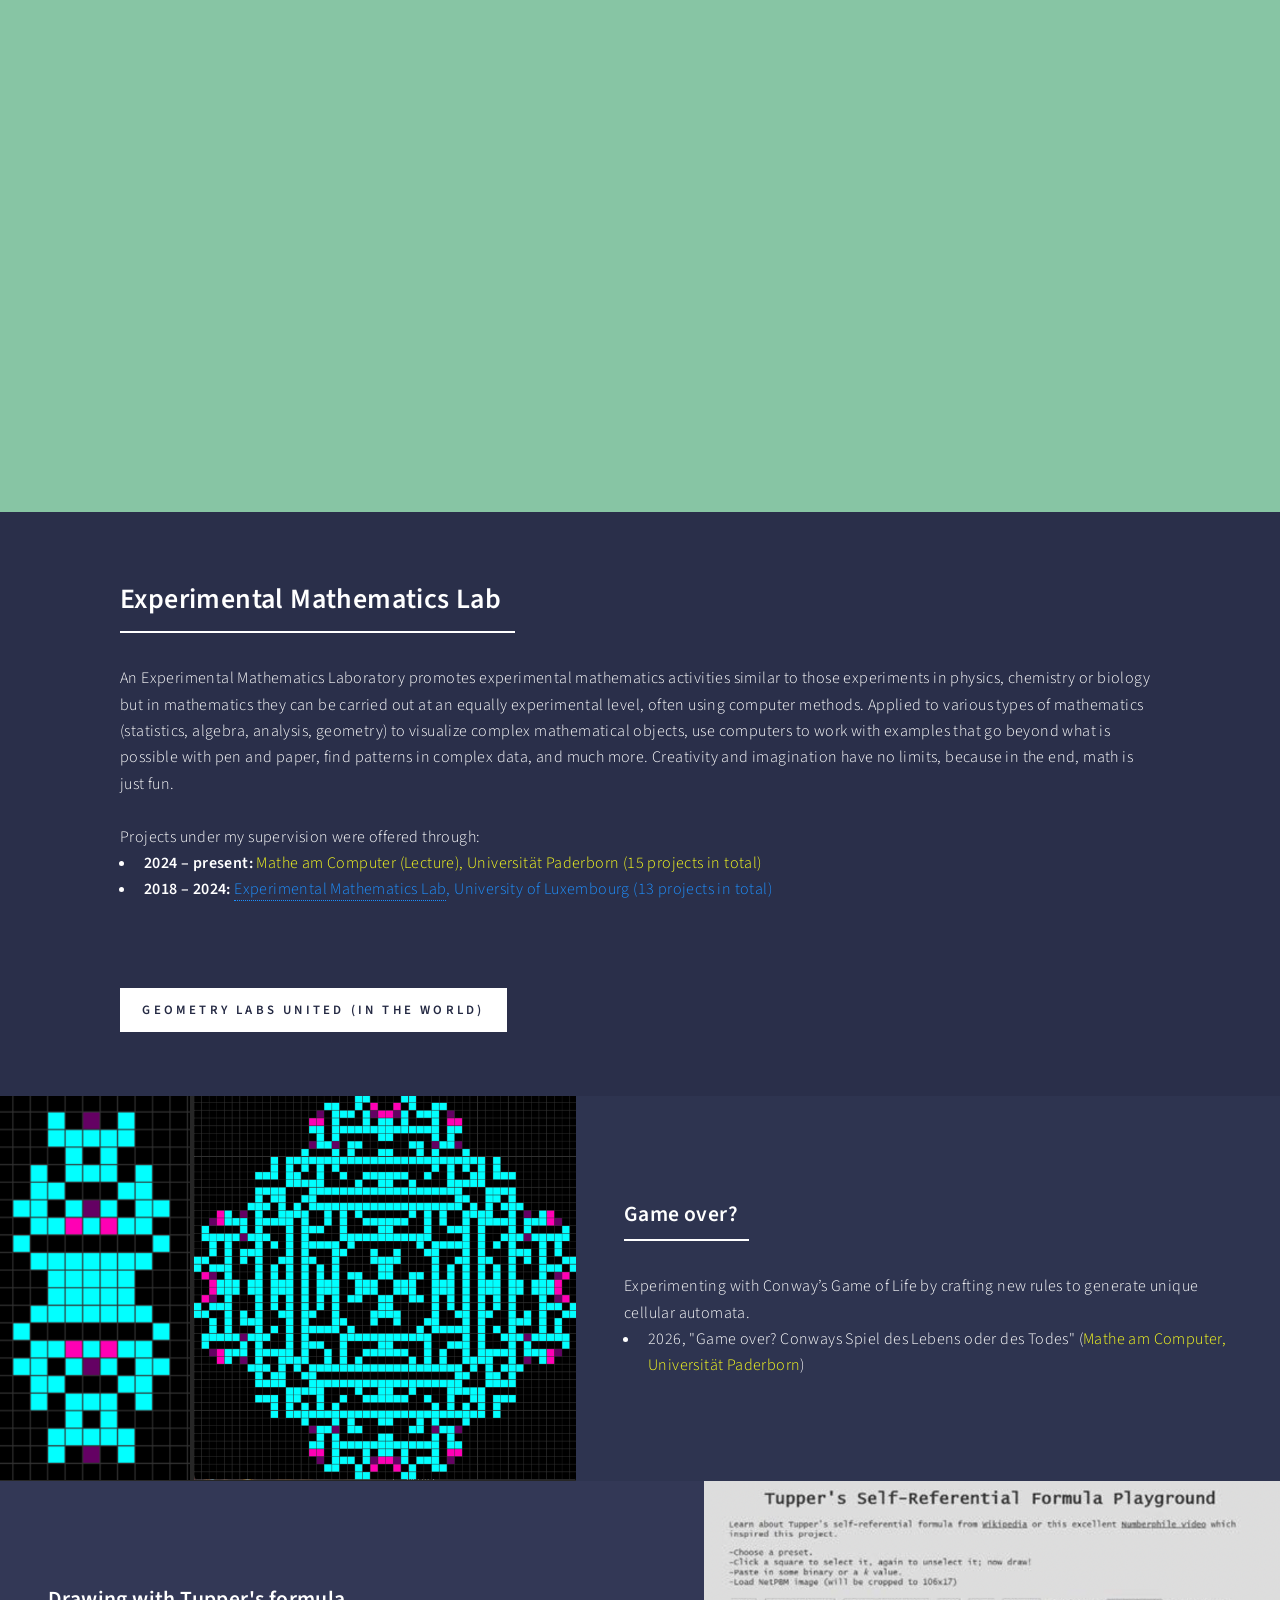
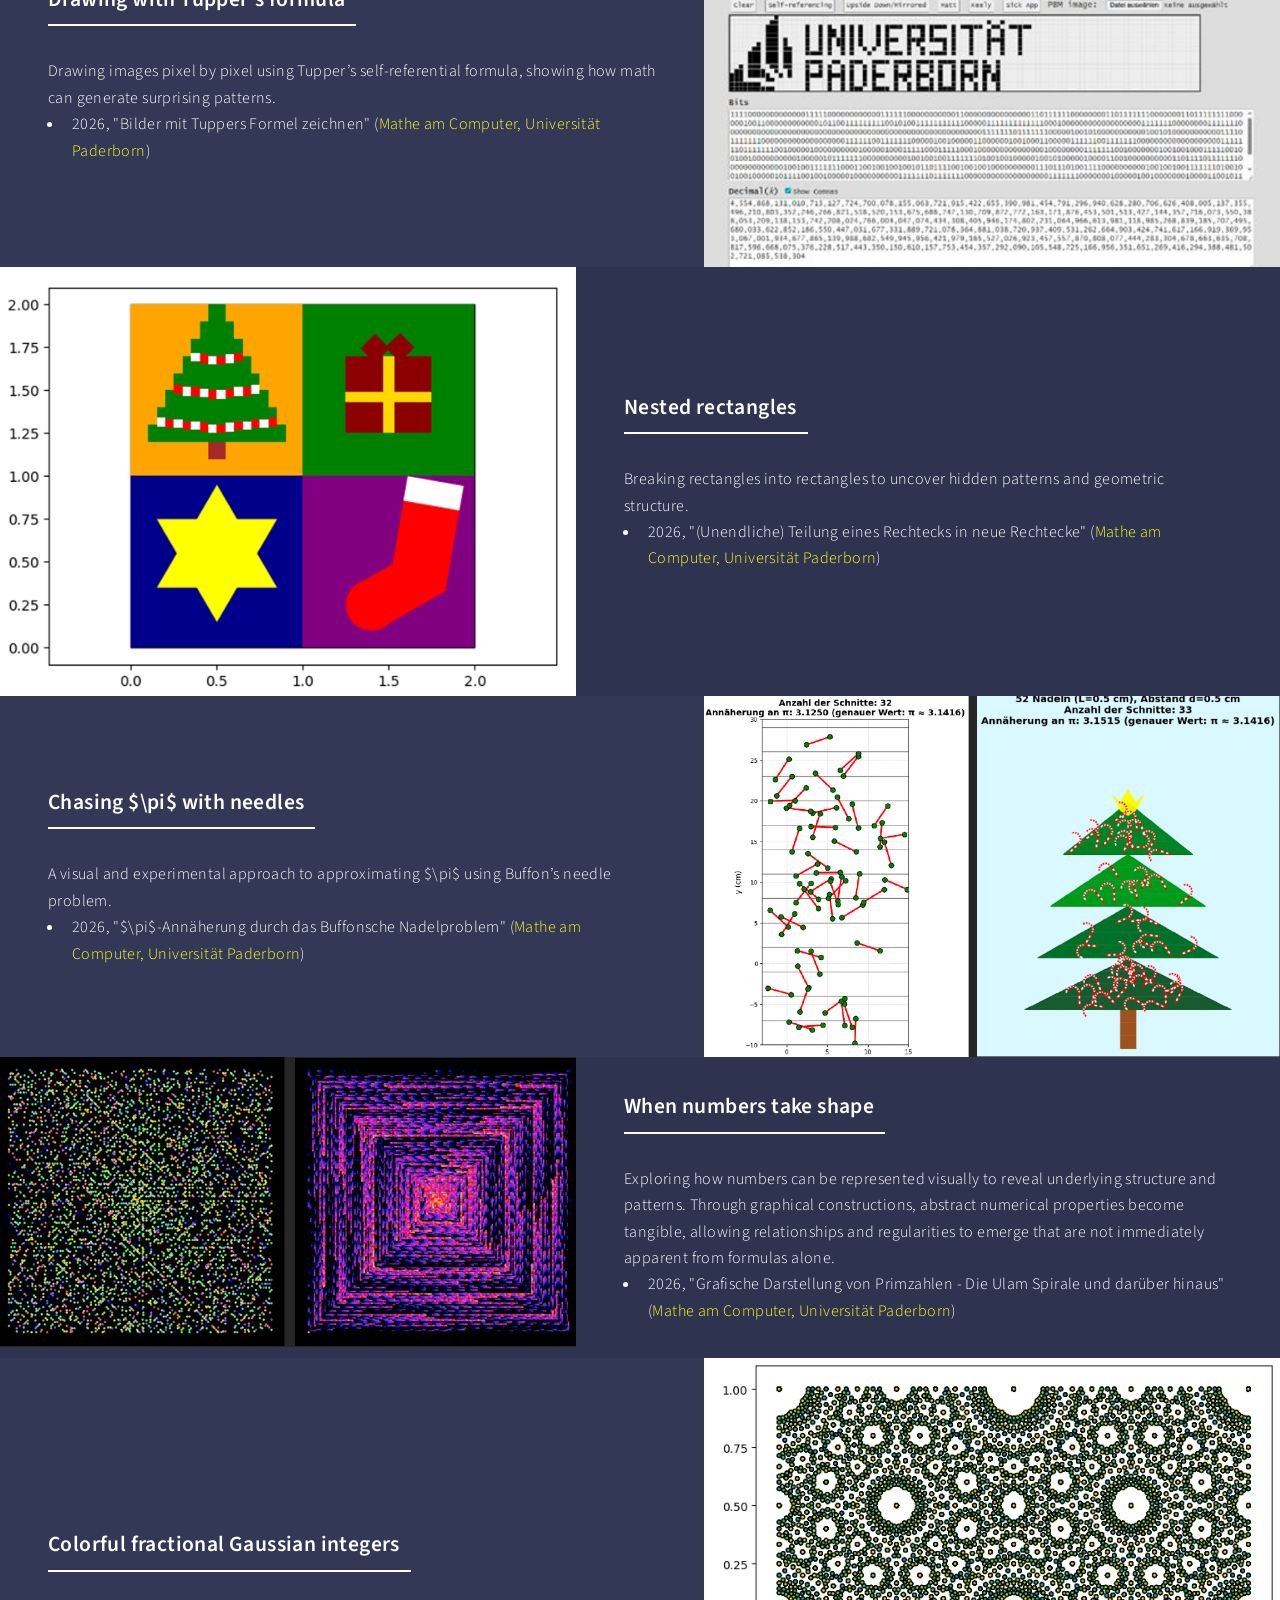
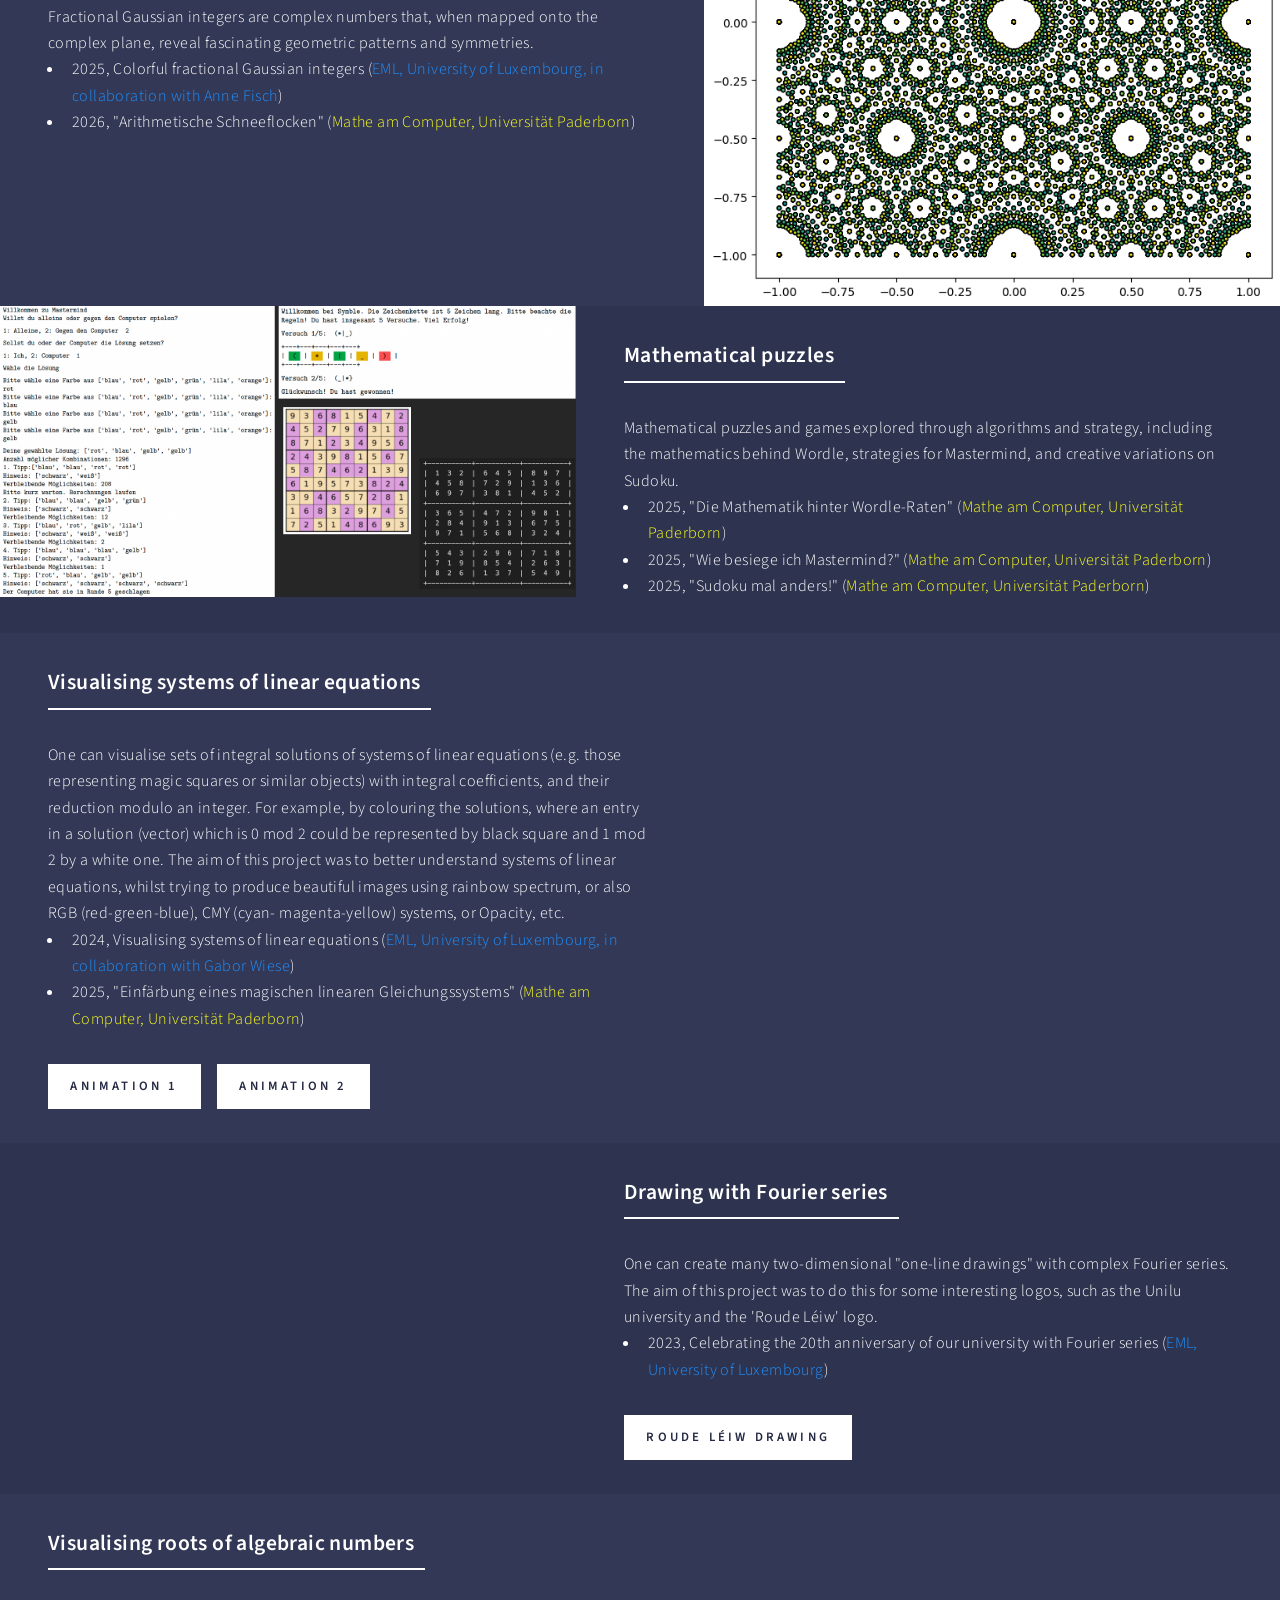
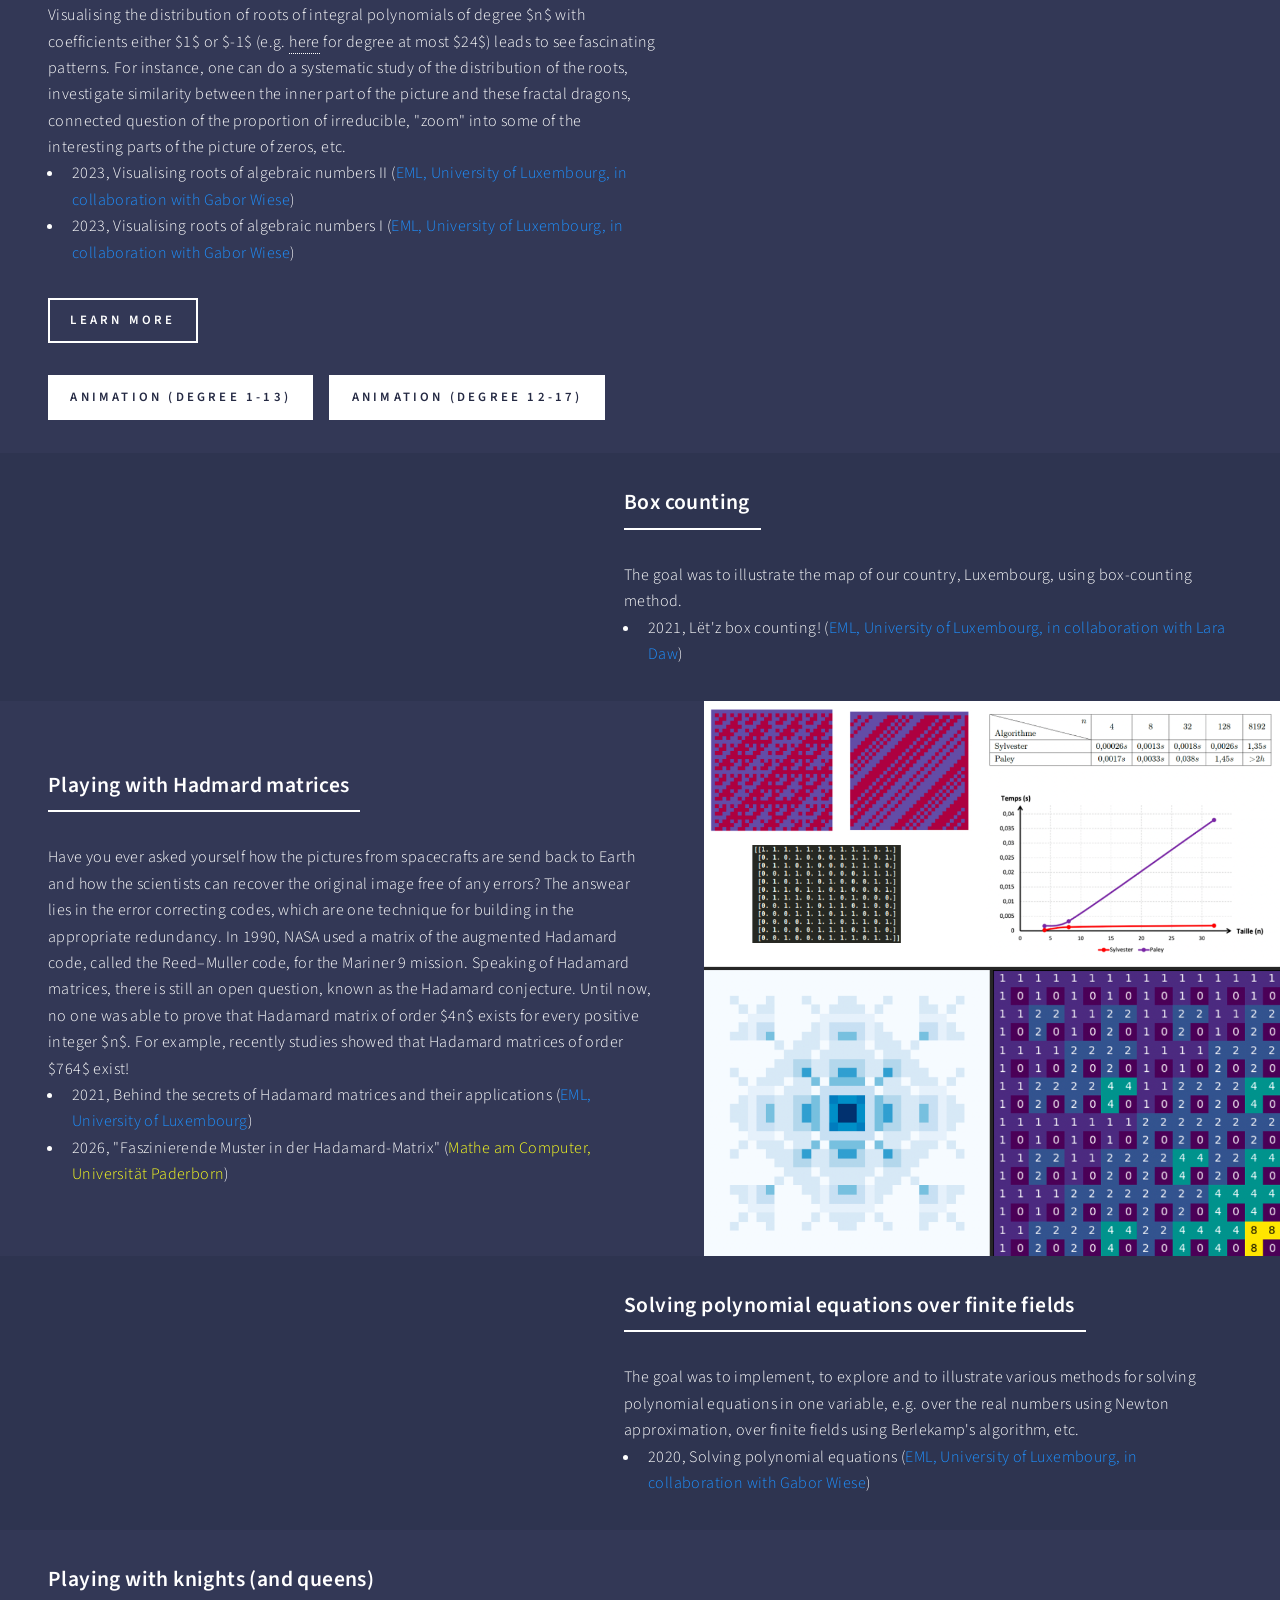
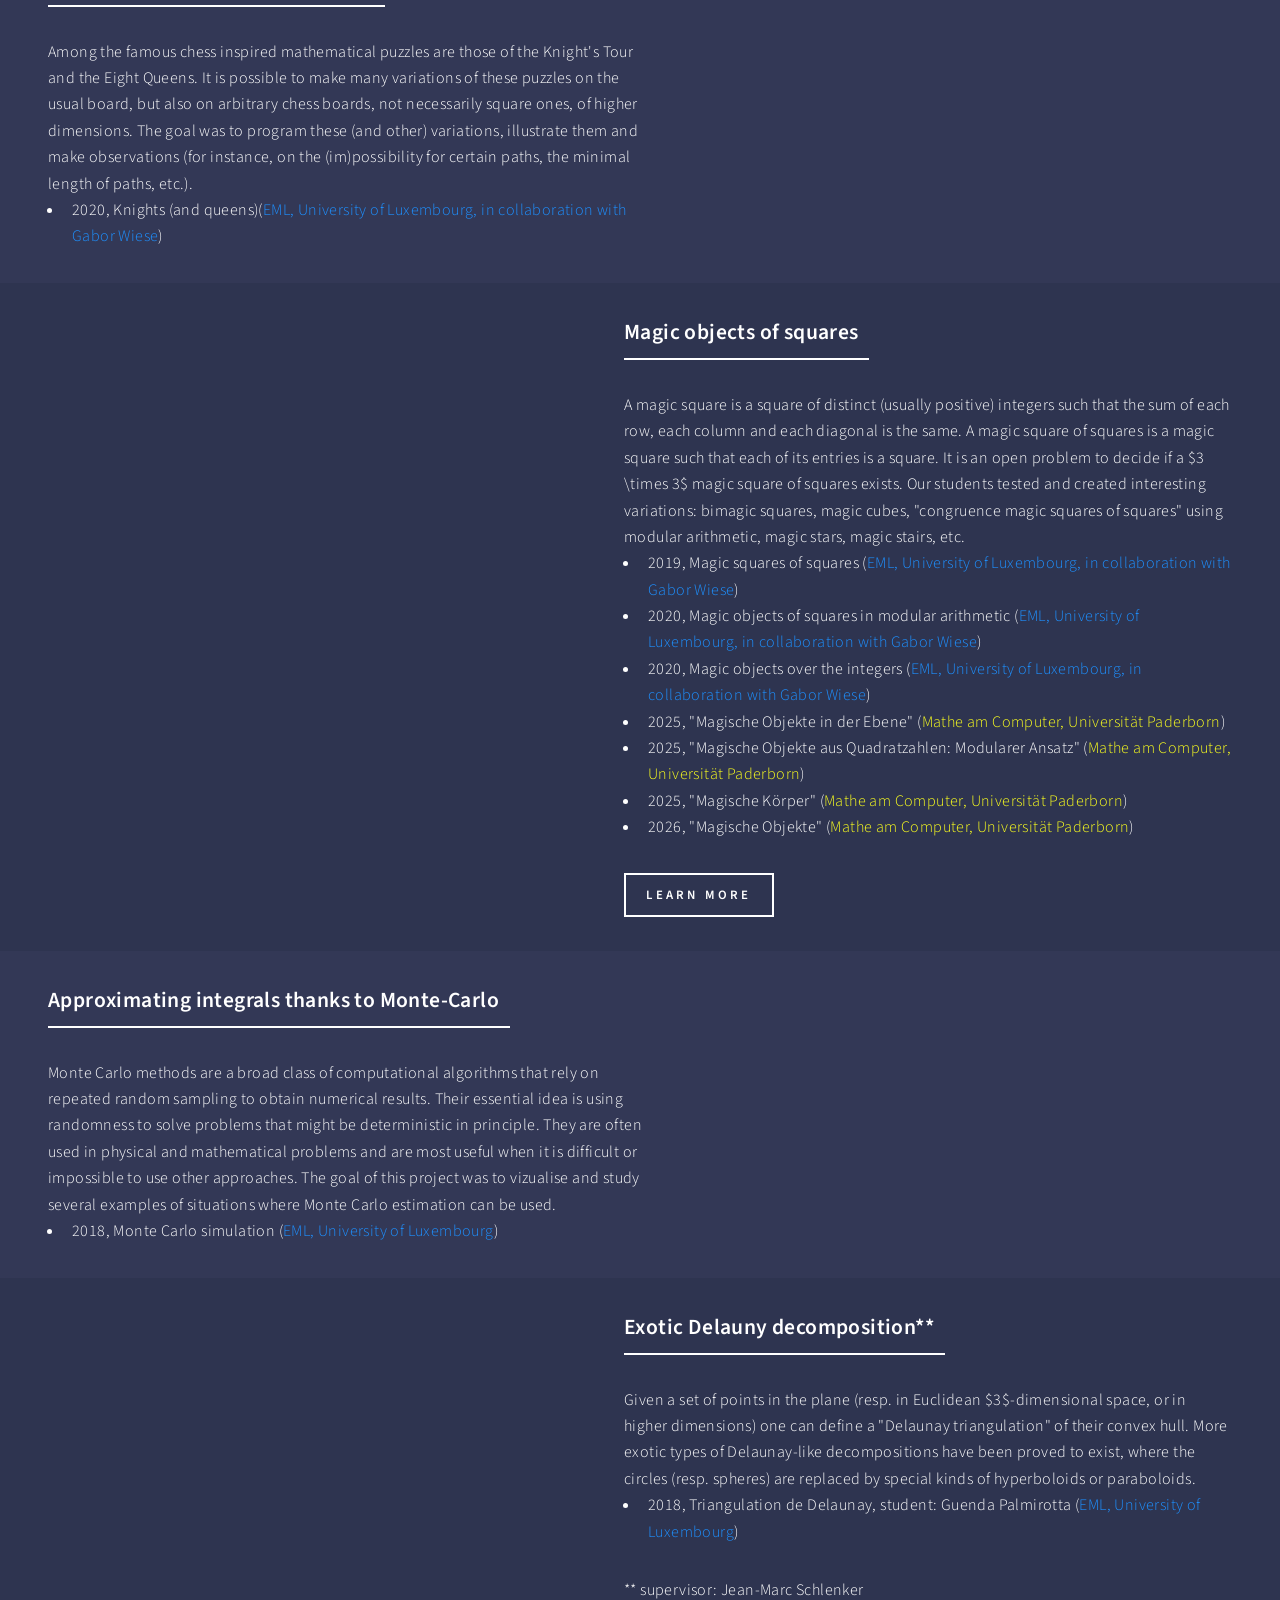
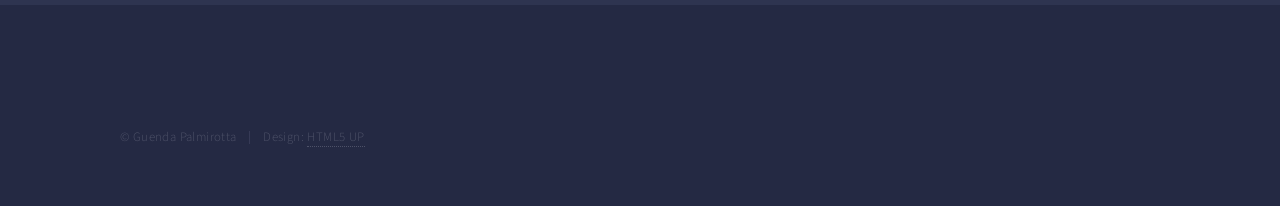
==== commit 2335a6fa: "Update eml.html" ====
--- a/eml.html
+++ b/eml.html
@@ -154,7 +154,7 @@
 									<div class="content">
 										<div class="inner">
 											<header class="major">
-												<h3>Chasing $\pi$ with Needles</h3>
+												<h3>Chasing $\pi$ with needles</h3>
 											</header>
 											A visual and experimental approach to approximating $\pi$ using Buffon’s needle problem.
 											<ul>
@@ -485,3 +485,4 @@
 
 
 
+
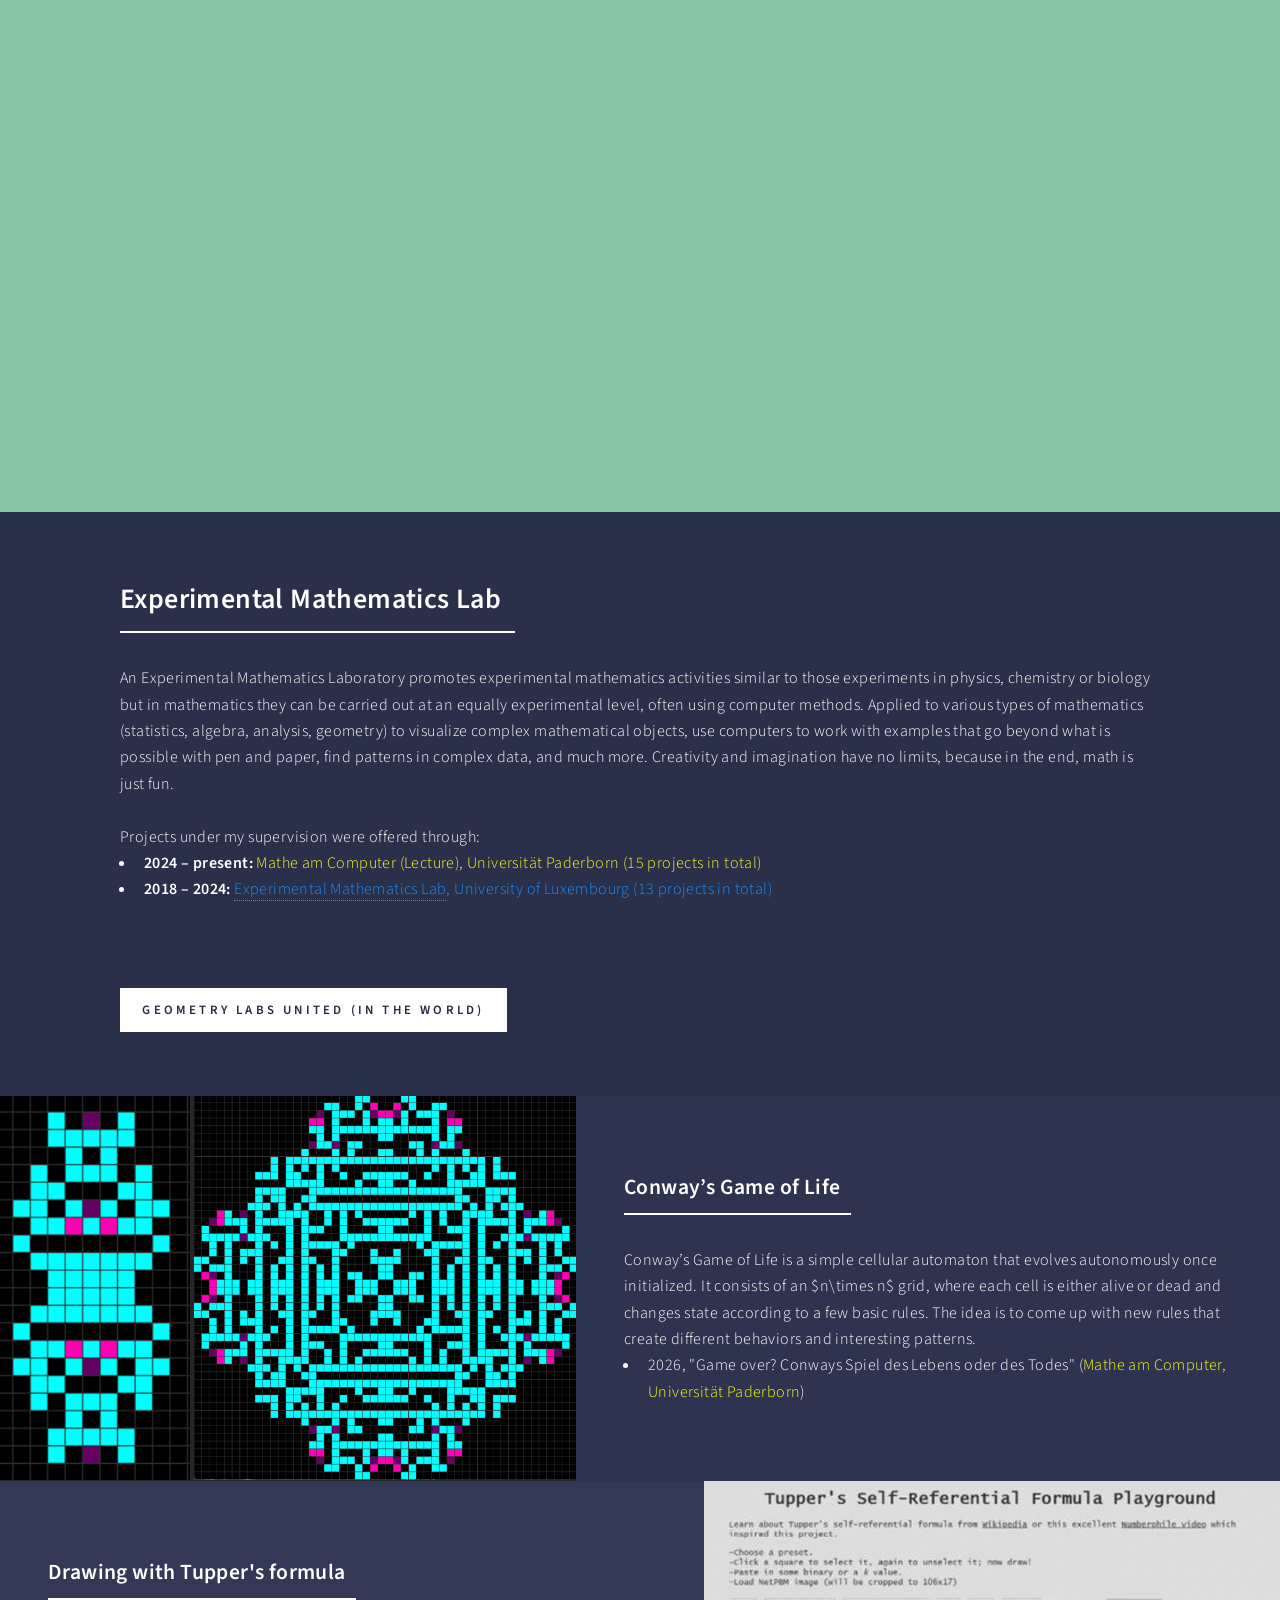
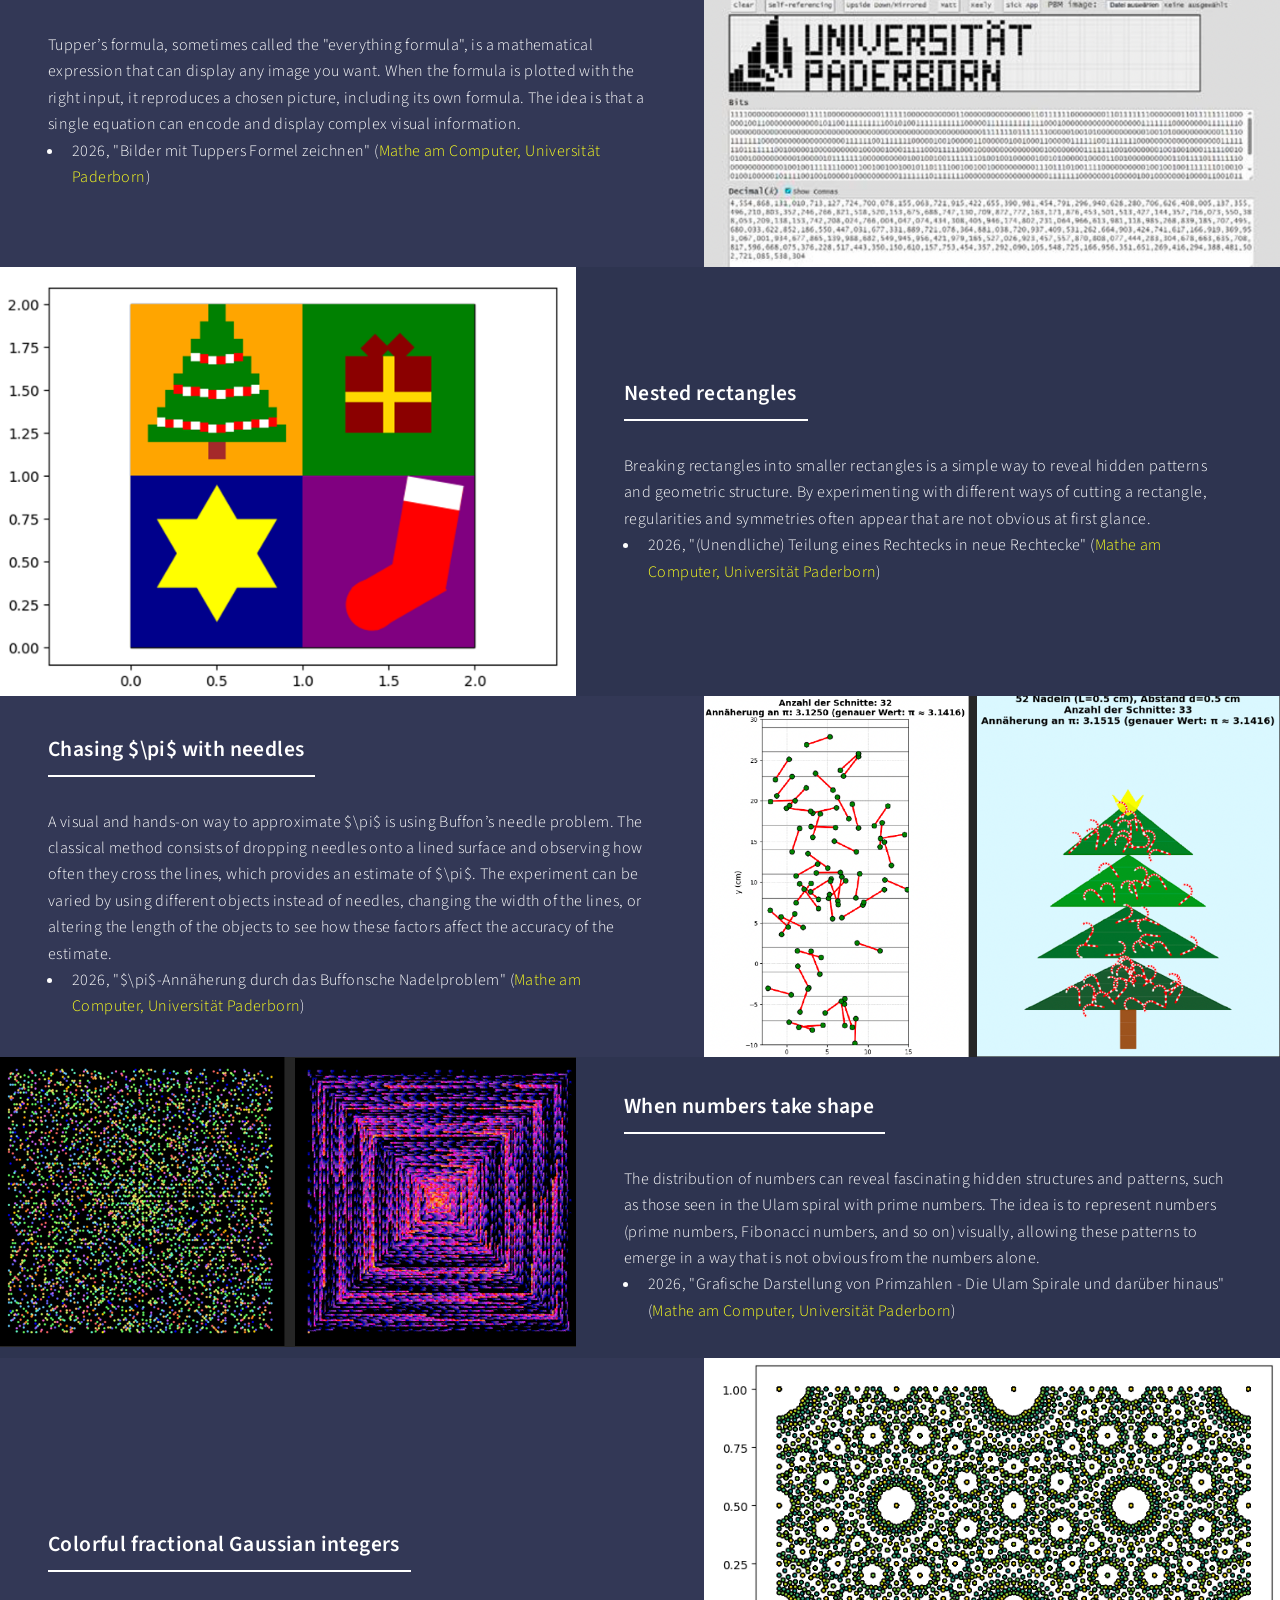
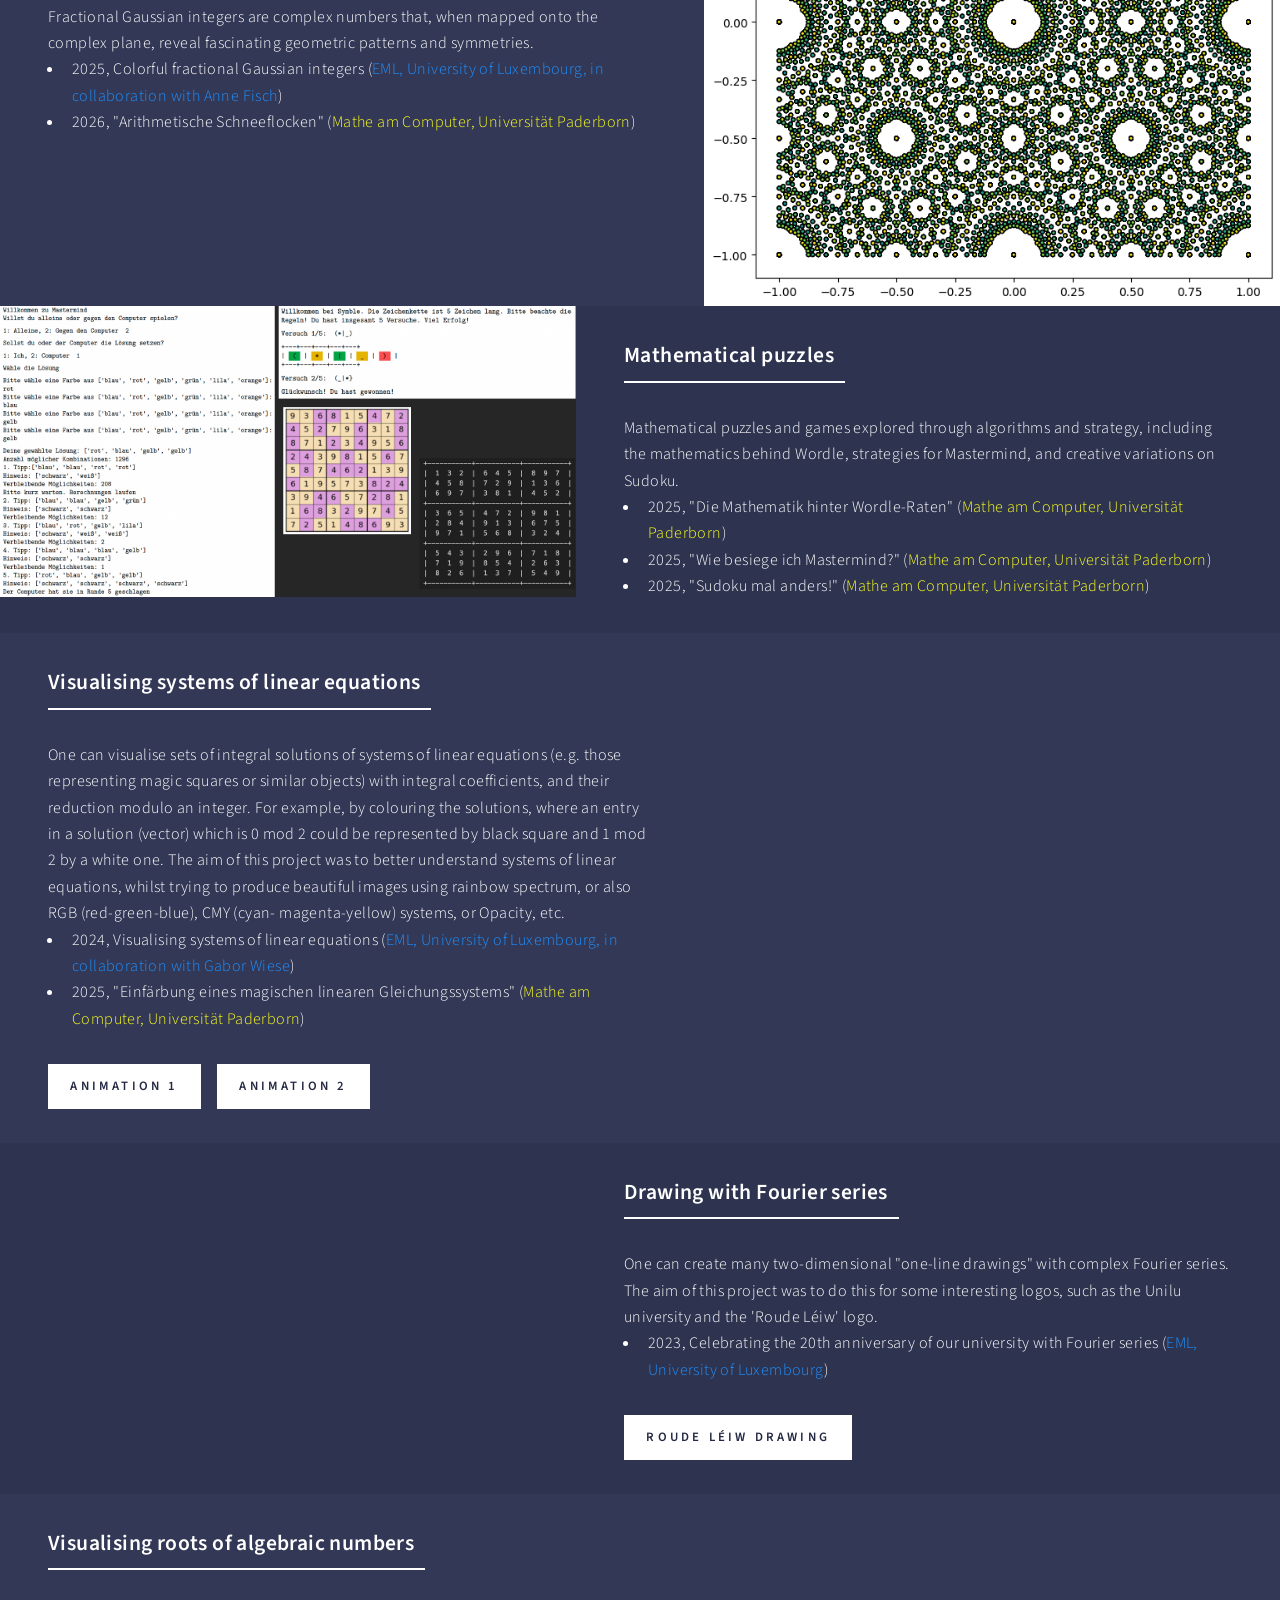
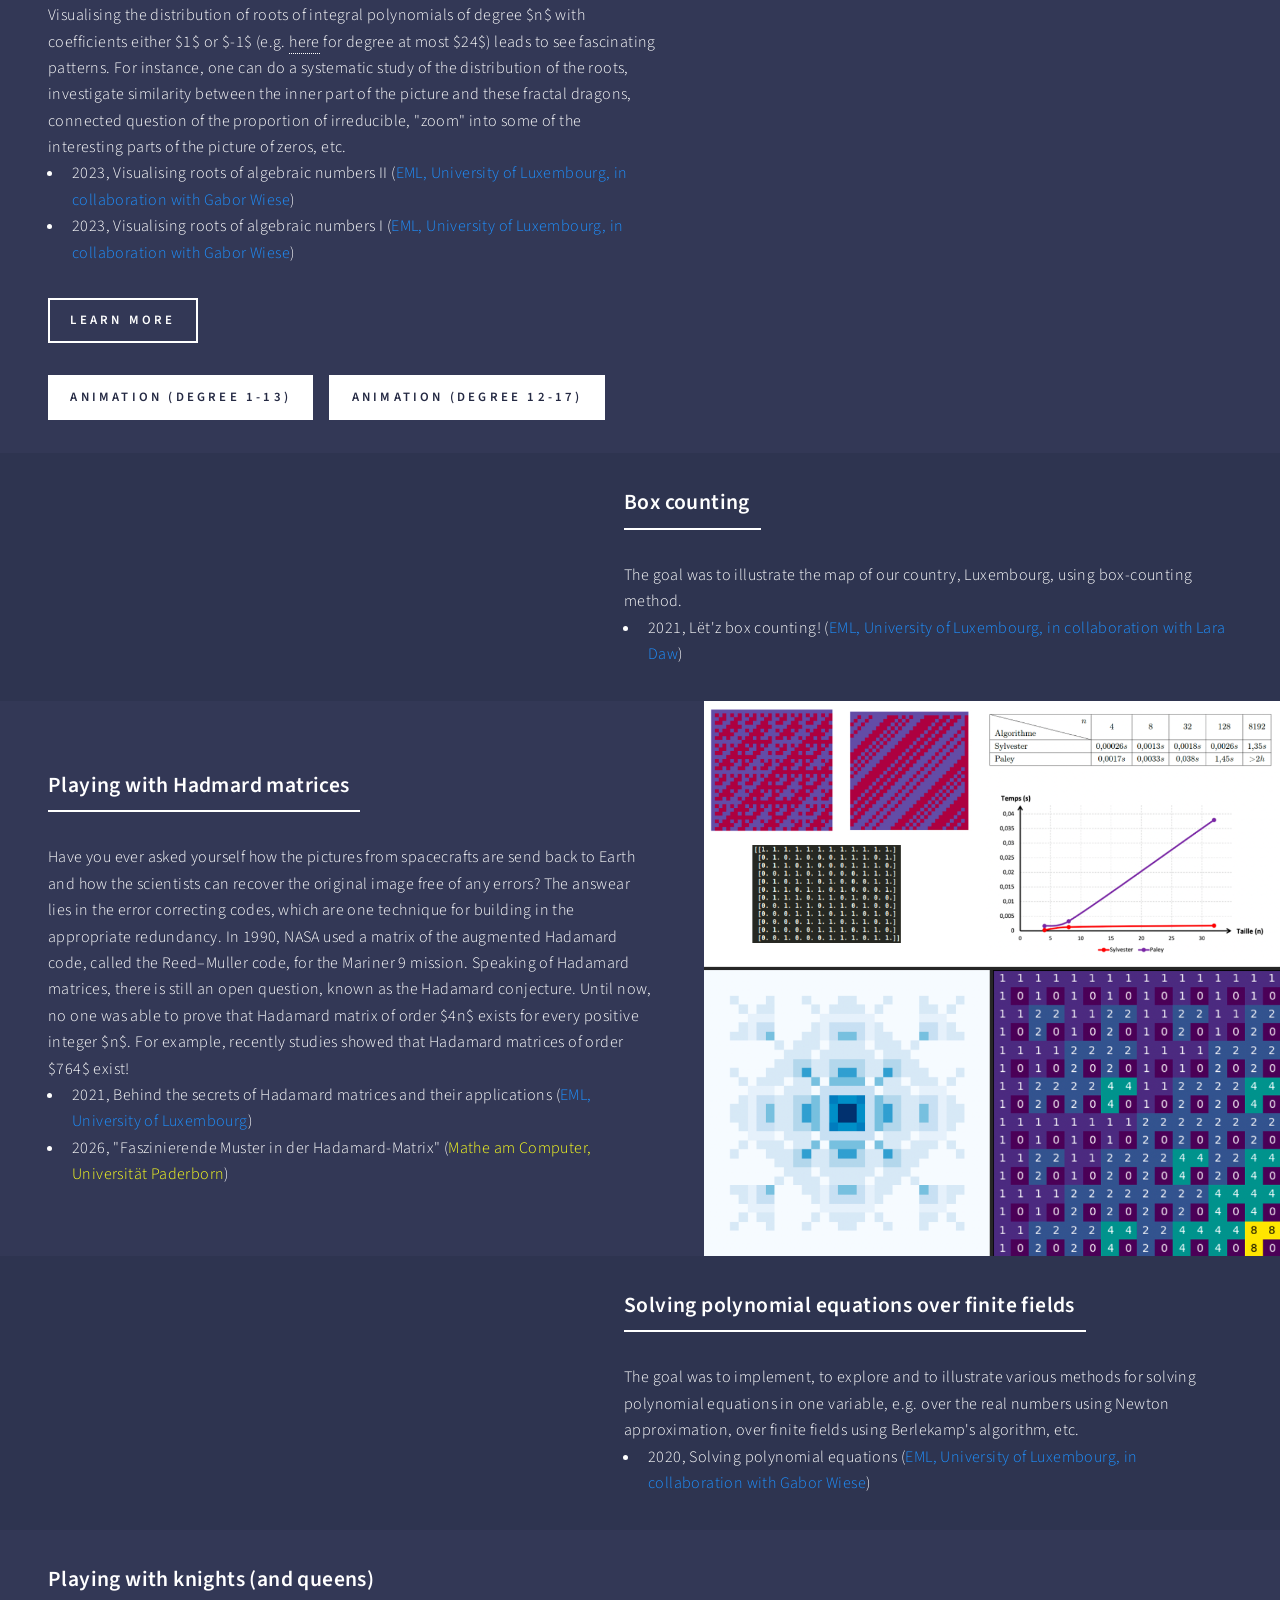
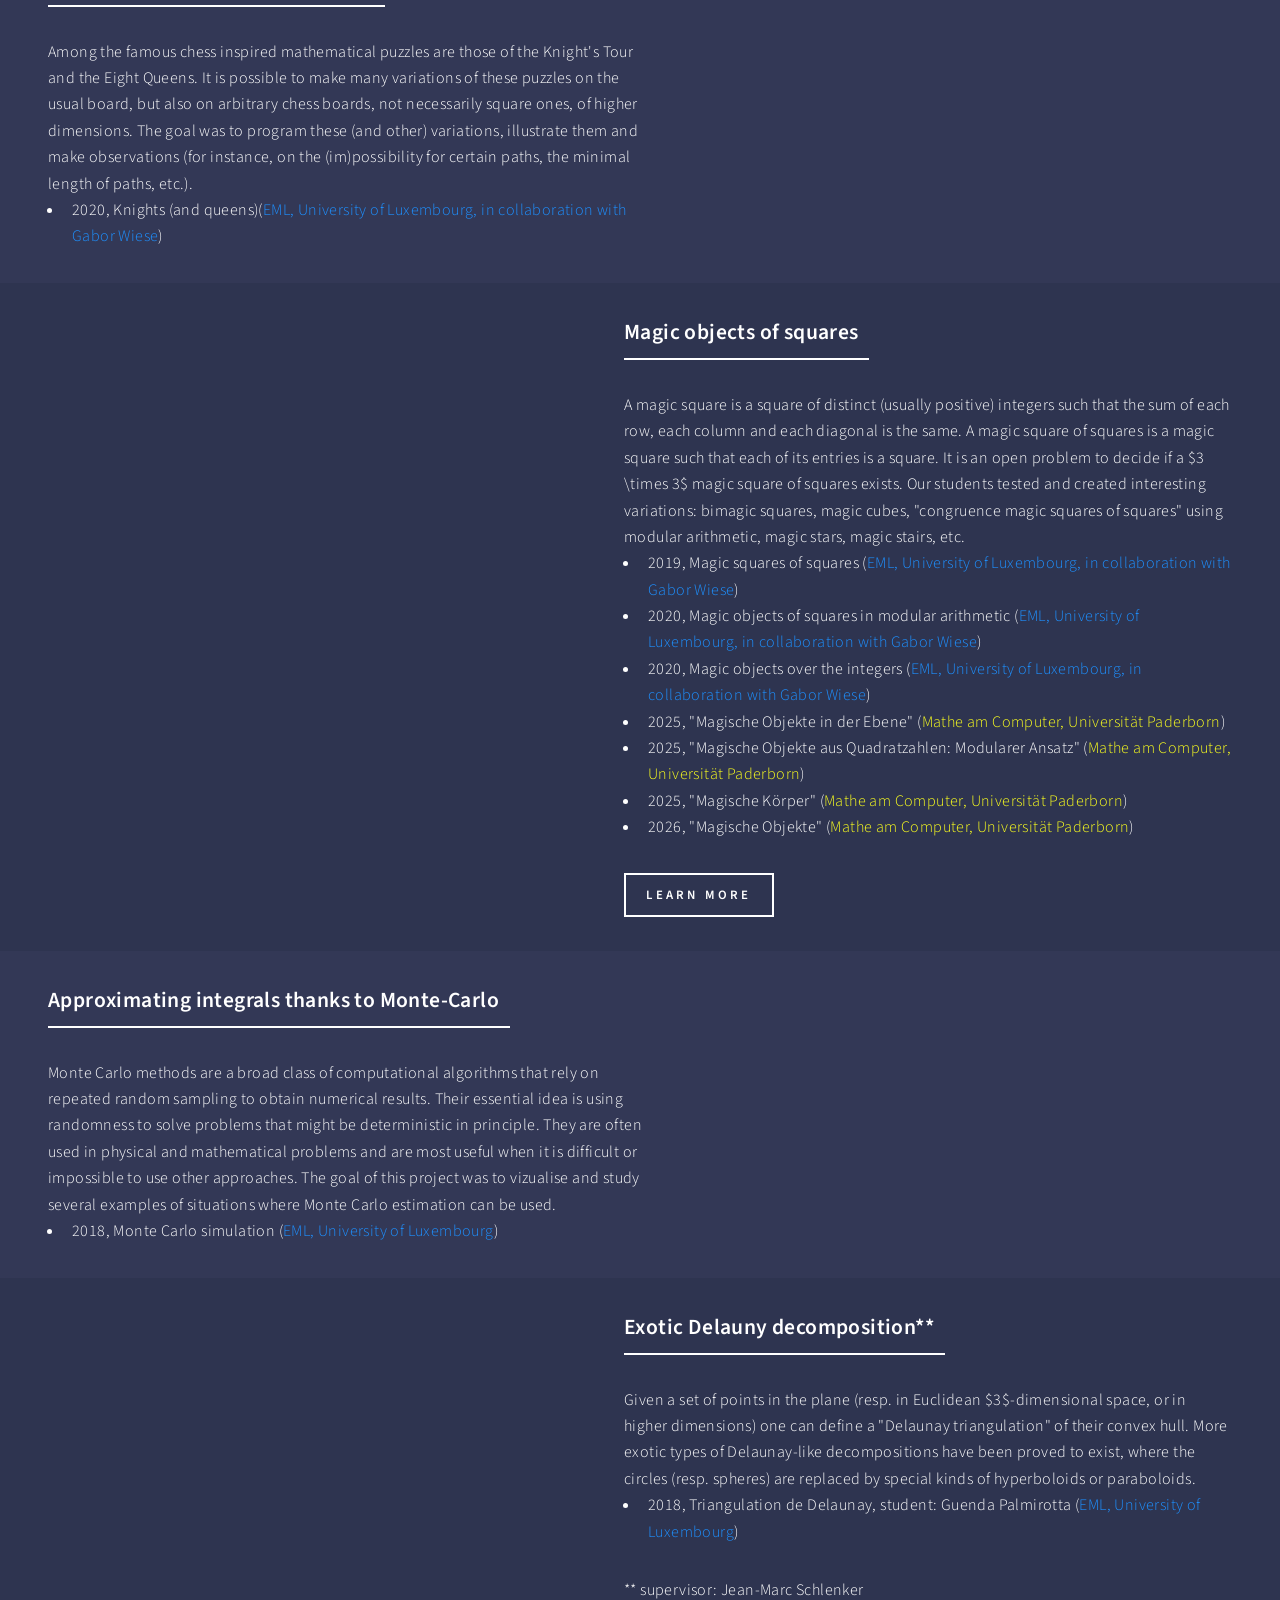
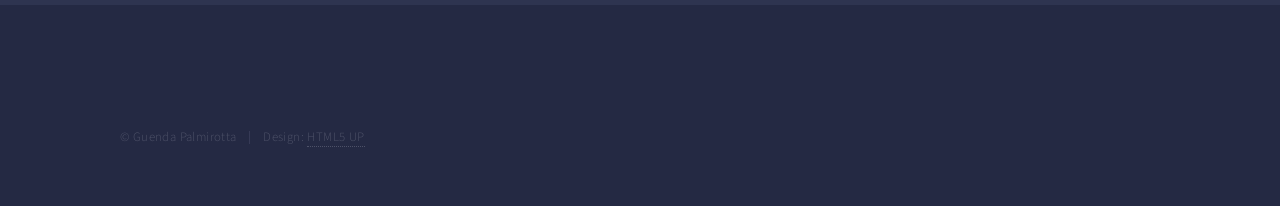
==== commit 6341d09f: "Update project descriptions in eml.html" ====
--- a/eml.html
+++ b/eml.html
@@ -109,9 +109,11 @@
 									<div class="content">
 										<div class="inner">
 											<header class="major">
-												<h3>Game over?</h3>
-											</header>
-											Experimenting with Conway’s Game of Life by crafting new rules to generate unique cellular automata.
+												<h3>Conway’s Game of Life</h3>
+											</header>
+											Conway’s Game of Life is a simple cellular automaton that evolves autonomously once initialized.
+											It consists of an $n\times n$ grid, where each cell is either alive or dead and changes state according to a few basic rules.
+											The idea is to come up with new rules that create different behaviors and interesting patterns.
 											<ul>
 												<li>2026, "Game over? Conways Spiel des Lebens oder des Todes" (<inst style="color:rgb(251, 255, 30);">Mathe am Computer, Universität Paderborn</inst>)</li>
 										</div>
@@ -126,7 +128,9 @@
 											<header class="major">
 												<h3>Drawing with Tupper's formula</h3>
 											</header>
-											Drawing images pixel by pixel using Tupper’s self-referential formula, showing how math can generate surprising patterns.
+											Tupper’s formula, sometimes called the "everything formula", is a mathematical expression that can display any image you want.
+											When the formula is plotted with the right input, it reproduces a chosen picture, including its own formula.
+											The idea is that a single equation can encode and display complex visual information.
 											<ul>
 												<li>2026, "Bilder mit Tuppers Formel zeichnen" (<inst style="color:rgb(251, 255, 30);">Mathe am Computer, Universität Paderborn</inst>)</li>
 										</div>
@@ -141,7 +145,8 @@
 											<header class="major">
 												<h3>Nested rectangles</h3>
 											</header>
-											Breaking rectangles into rectangles to uncover hidden patterns and geometric structure.
+											Breaking rectangles into smaller rectangles is a simple way to reveal hidden patterns and geometric structure.
+											By experimenting with different ways of cutting a rectangle, regularities and symmetries often appear that are not obvious at first glance.
 											<ul>
 												<li>2026, "(Unendliche) Teilung eines Rechtecks in neue Rechtecke" (<inst style="color:rgb(251, 255, 30);">Mathe am Computer, Universität Paderborn</inst>)</li>
 										</div>
@@ -156,7 +161,9 @@
 											<header class="major">
 												<h3>Chasing $\pi$ with needles</h3>
 											</header>
-											A visual and experimental approach to approximating $\pi$ using Buffon’s needle problem.
+											A visual and hands-on way to approximate $\pi$ is using Buffon’s needle problem.
+											The classical method consists of dropping needles onto a lined surface and observing how often they cross the lines, which provides an estimate of $\pi$.
+											The experiment can be varied by using different objects instead of needles, changing the width of the lines, or altering the length of the objects to see how these factors affect the accuracy of the estimate.
 											<ul>
 												<li>2026, "$\pi$-Annäherung durch das Buffonsche Nadelproblem" (<inst style="color:rgb(251, 255, 30);">Mathe am Computer, Universität Paderborn</inst>)</li>
 										</div>
@@ -171,8 +178,8 @@
 											<header class="major">
 												<h3>When numbers take shape</h3>
 											</header>
-											Exploring how numbers can be represented visually to reveal underlying structure and patterns. 
-											Through graphical constructions, abstract numerical properties become tangible, allowing relationships and regularities to emerge that are not immediately apparent from formulas alone.
+											The distribution of numbers can reveal fascinating hidden structures and patterns, such as those seen in the Ulam spiral with prime numbers.
+											The idea is to represent numbers (prime numbers, Fibonacci numbers, and so on) visually, allowing these patterns to emerge in a way that is not obvious from the numbers alone.
 											<ul>
 												<li>2026, "Grafische Darstellung von Primzahlen - Die Ulam Spirale und darüber hinaus" (<inst style="color:rgb(251, 255, 30);">Mathe am Computer, Universität Paderborn</inst>)</li>
 										</div>
@@ -486,3 +493,4 @@
 
 
 
+
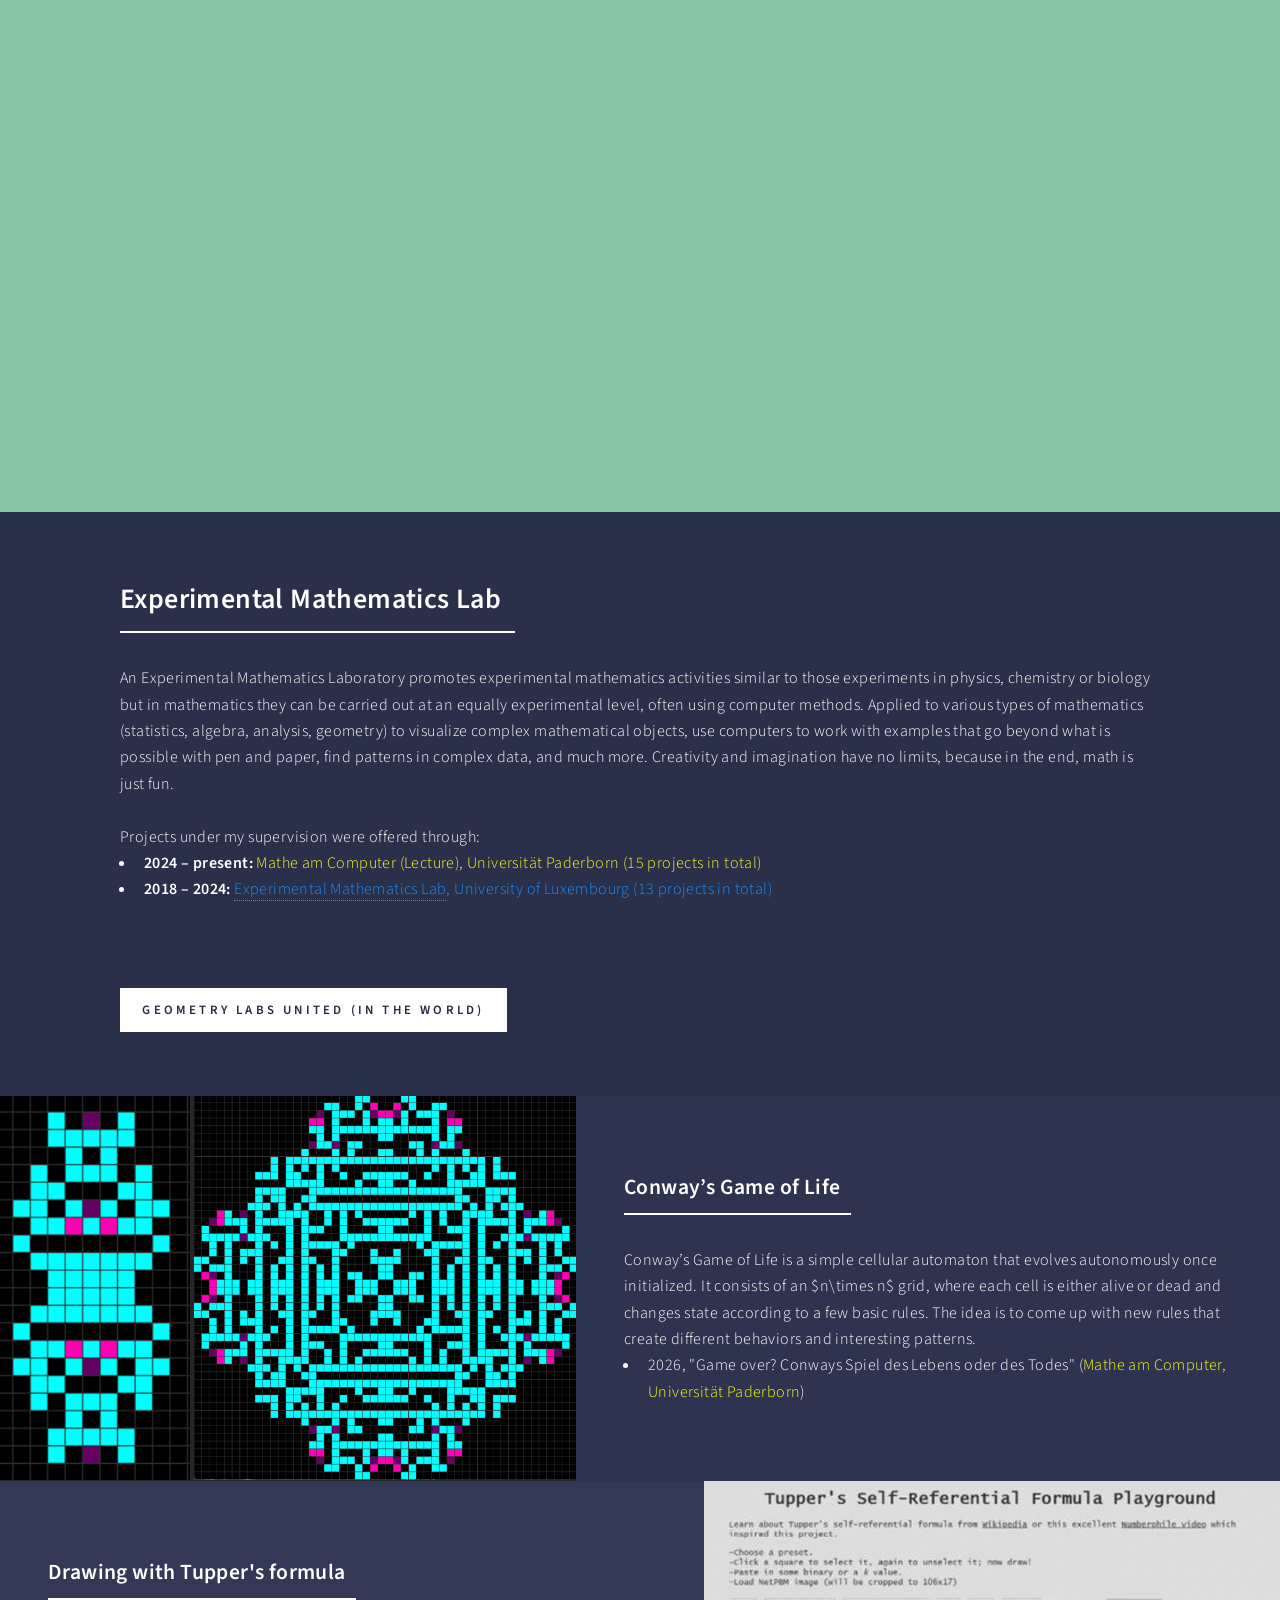
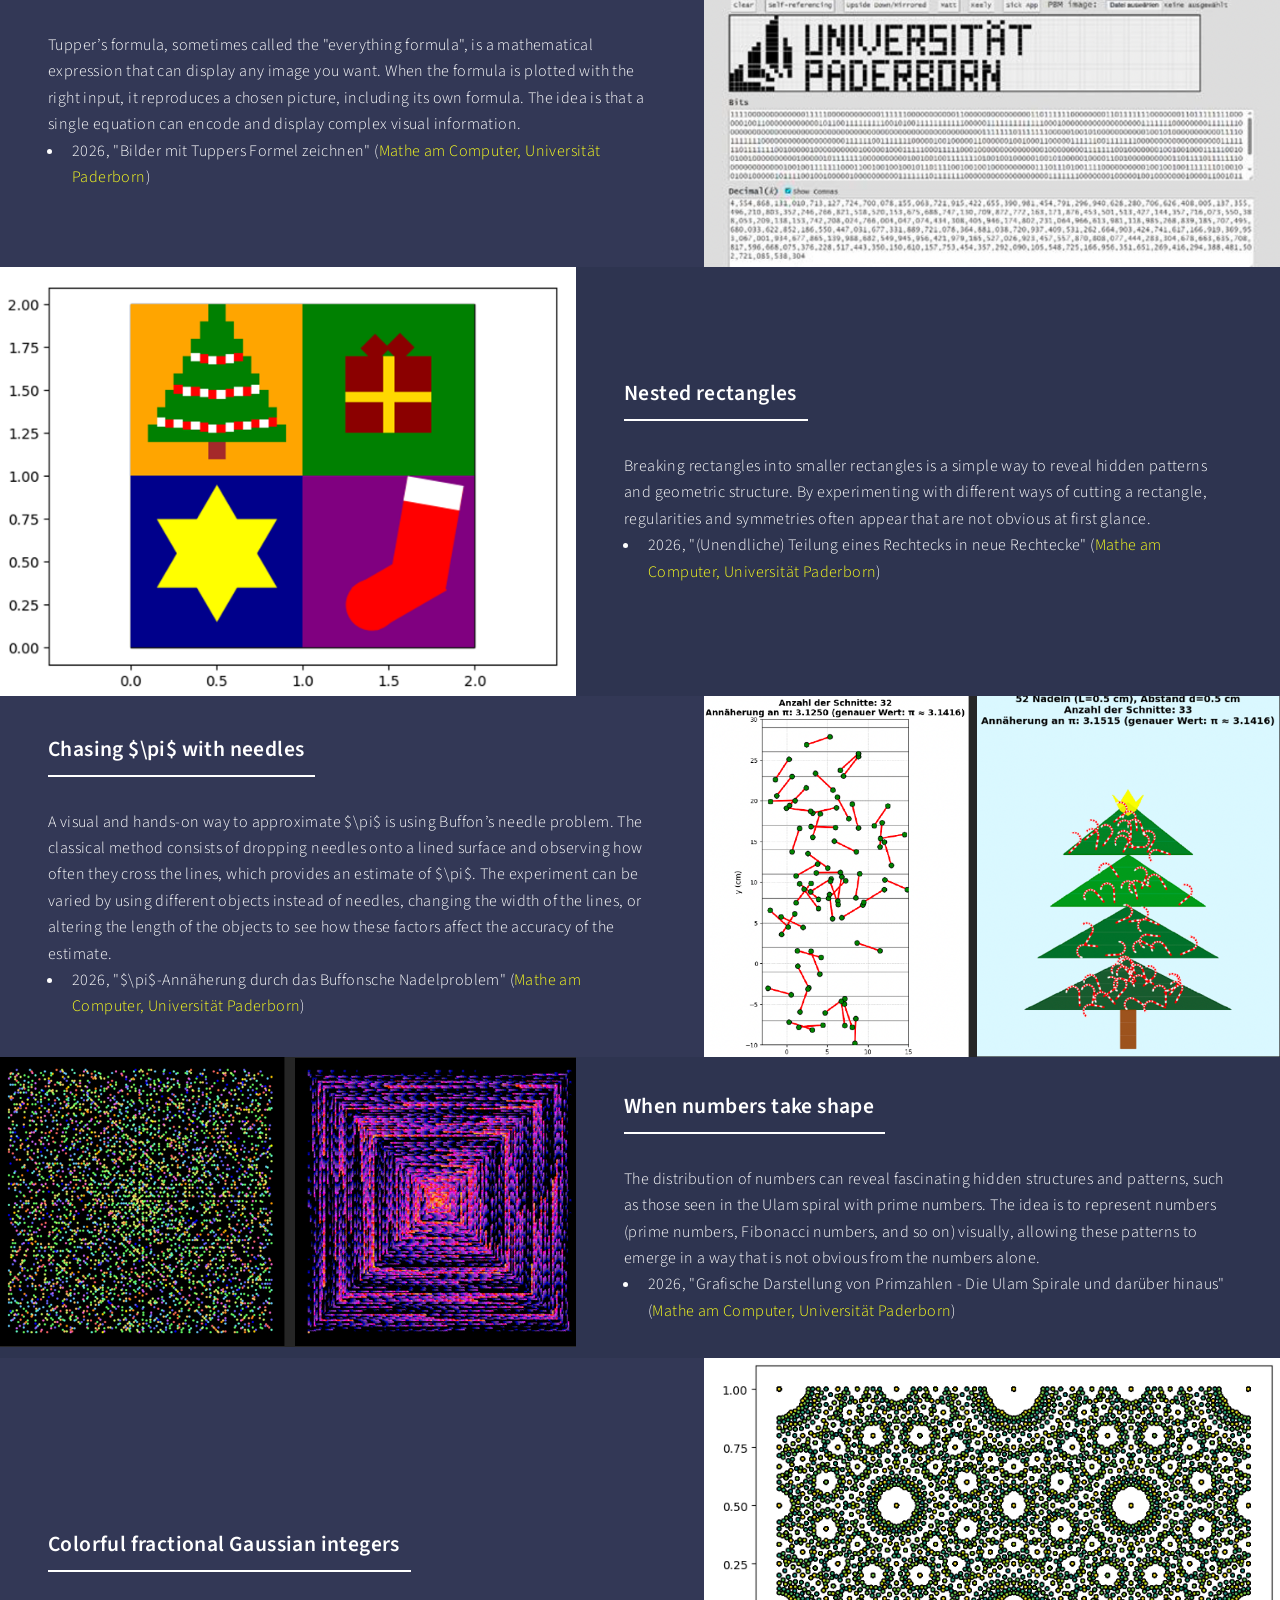
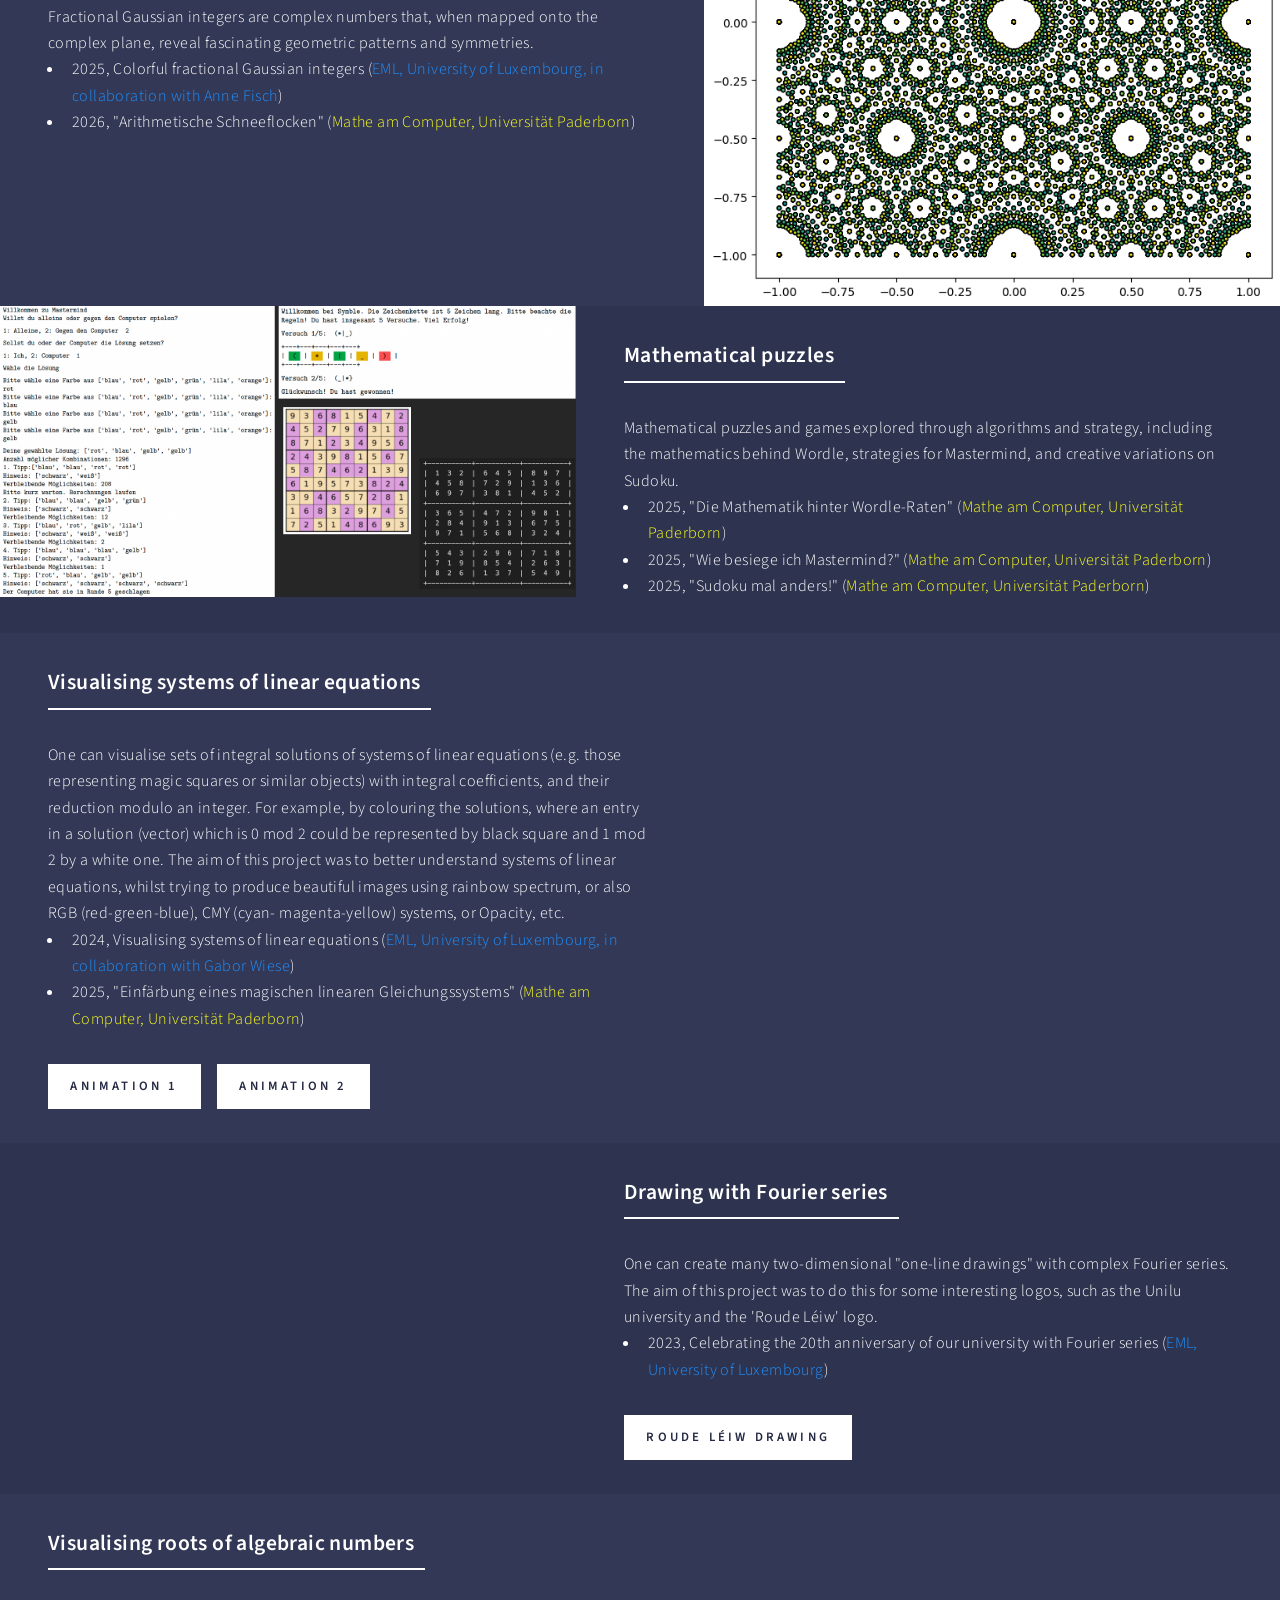
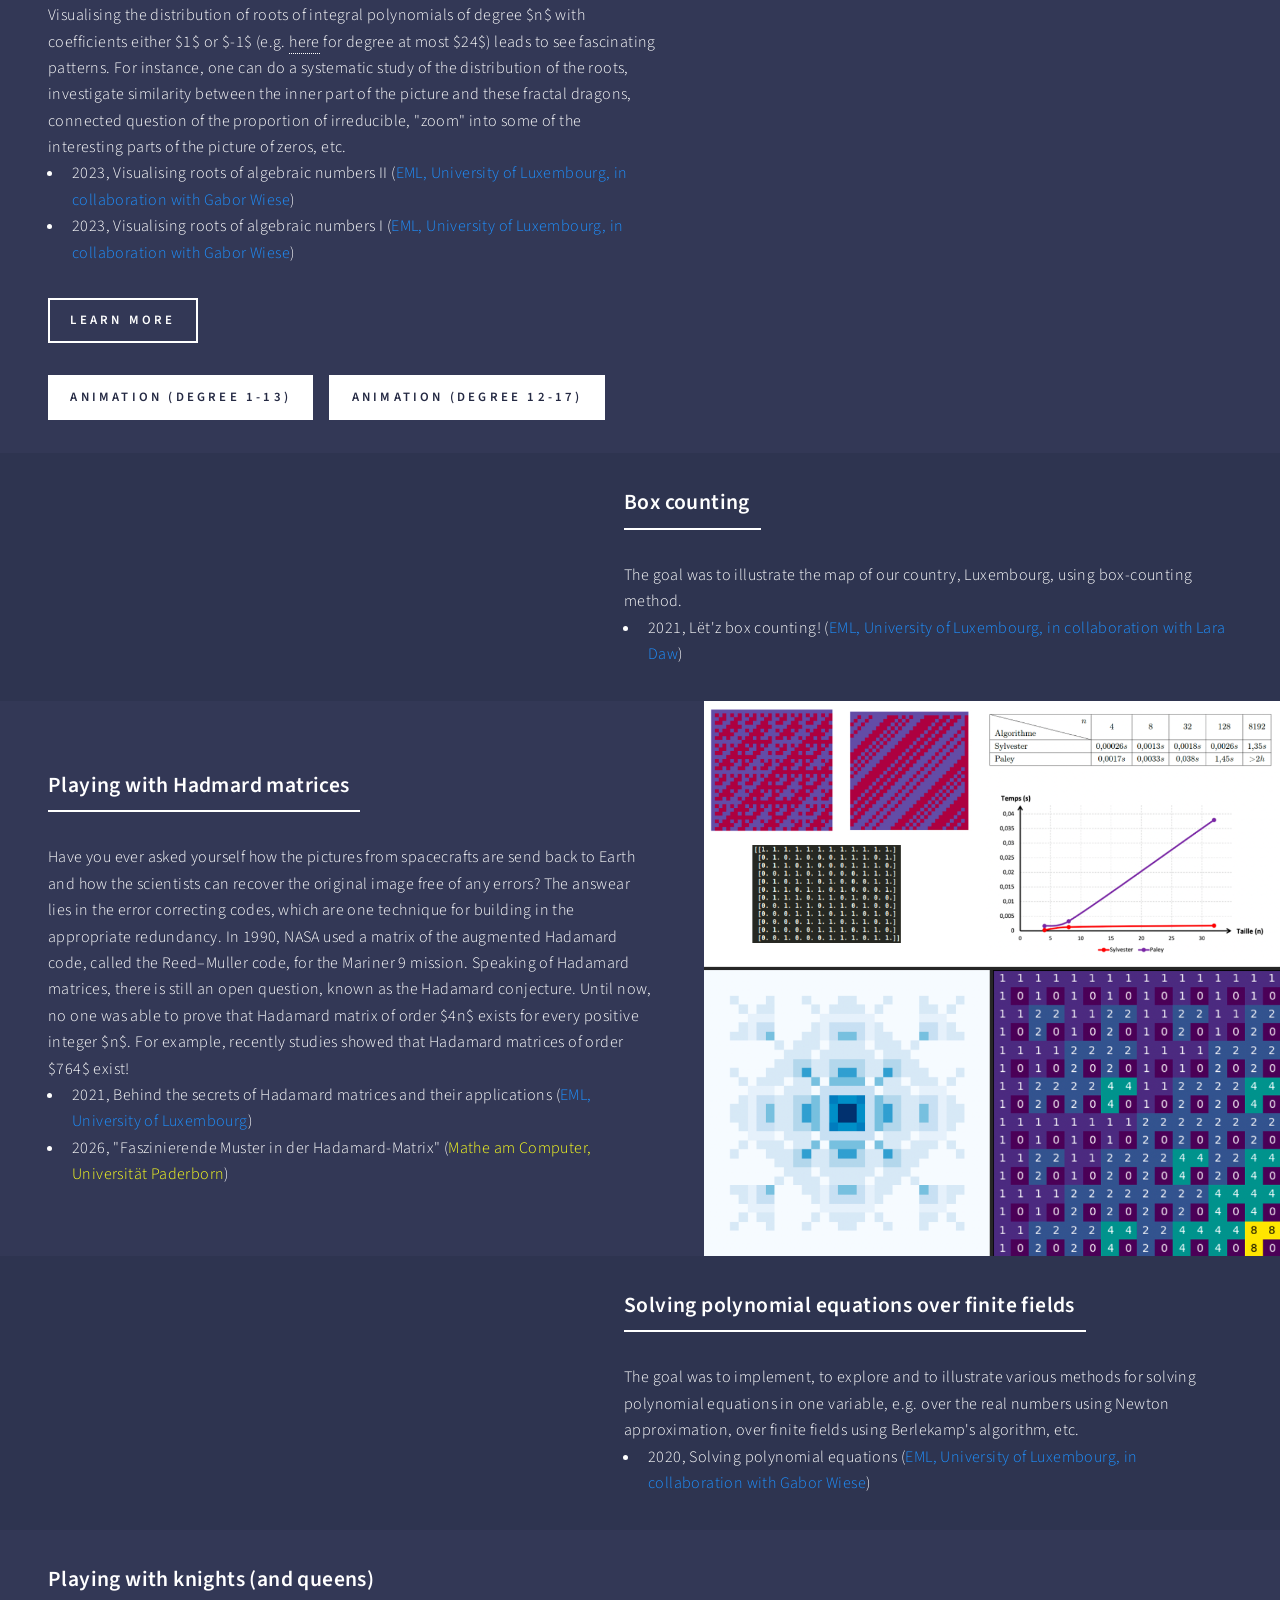
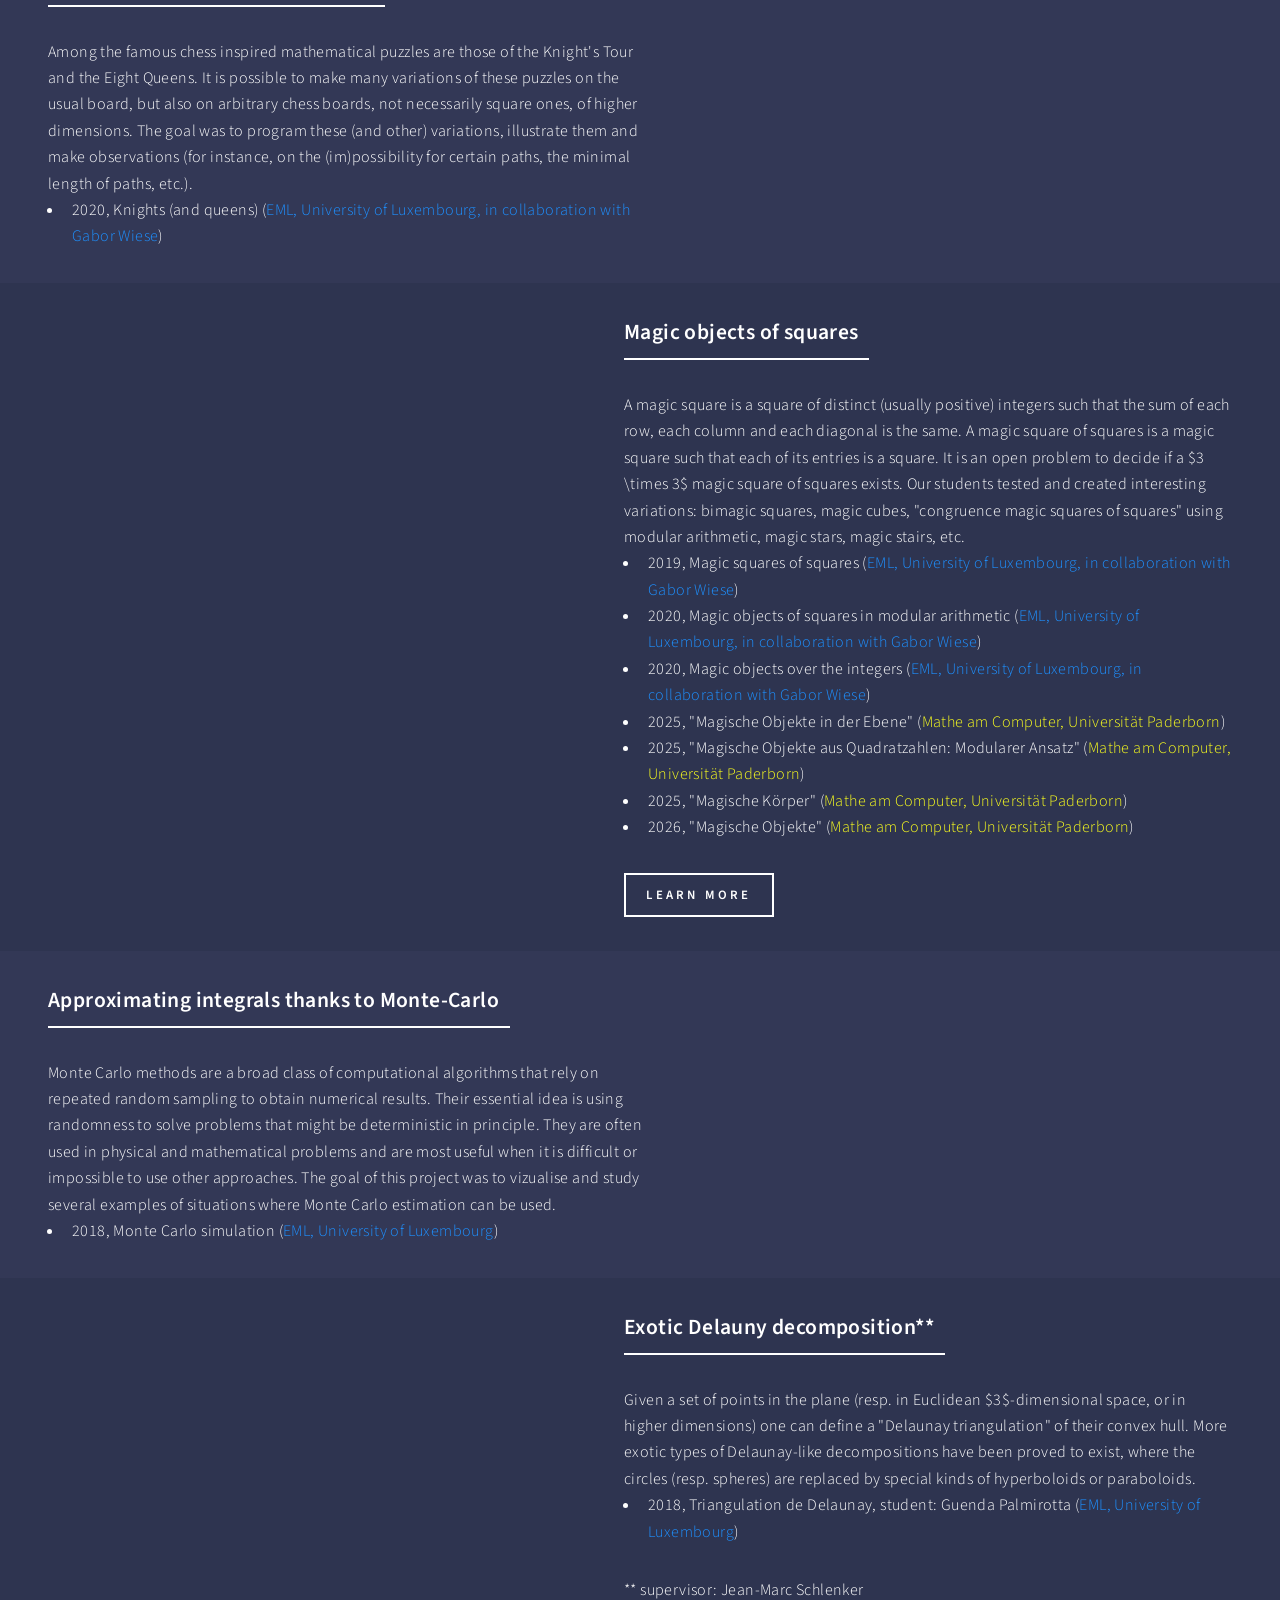
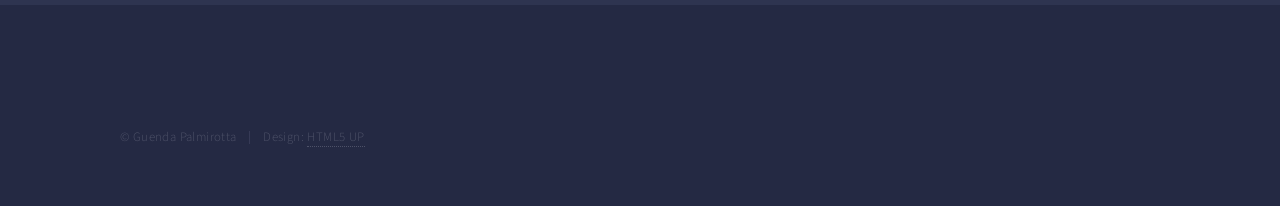
==== commit 7fce7159: "typo in eml.html" ====
--- a/eml.html
+++ b/eml.html
@@ -365,7 +365,7 @@
 												The goal was to program these (and other) variations, illustrate them and make observations (for instance, on the (im)possibility for certain paths, 
 												the minimal length of paths, etc.).
 												<ul>
-													<li>2020, Knights (and queens)(<inst style="color:DodgerBlue;">EML, University of Luxembourg, in collaboration with Gabor Wiese</inst>)</li> <!-- students: Léa Mia Micard, Eva Ragazzini, Lara Suys -->
+													<li>2020, Knights (and queens) (<inst style="color:DodgerBlue;">EML, University of Luxembourg, in collaboration with Gabor Wiese</inst>)</li> <!-- students: Léa Mia Micard, Eva Ragazzini, Lara Suys -->
 												</ul>
 										</div>
 									</div>
@@ -494,3 +494,4 @@
 
 
 
+
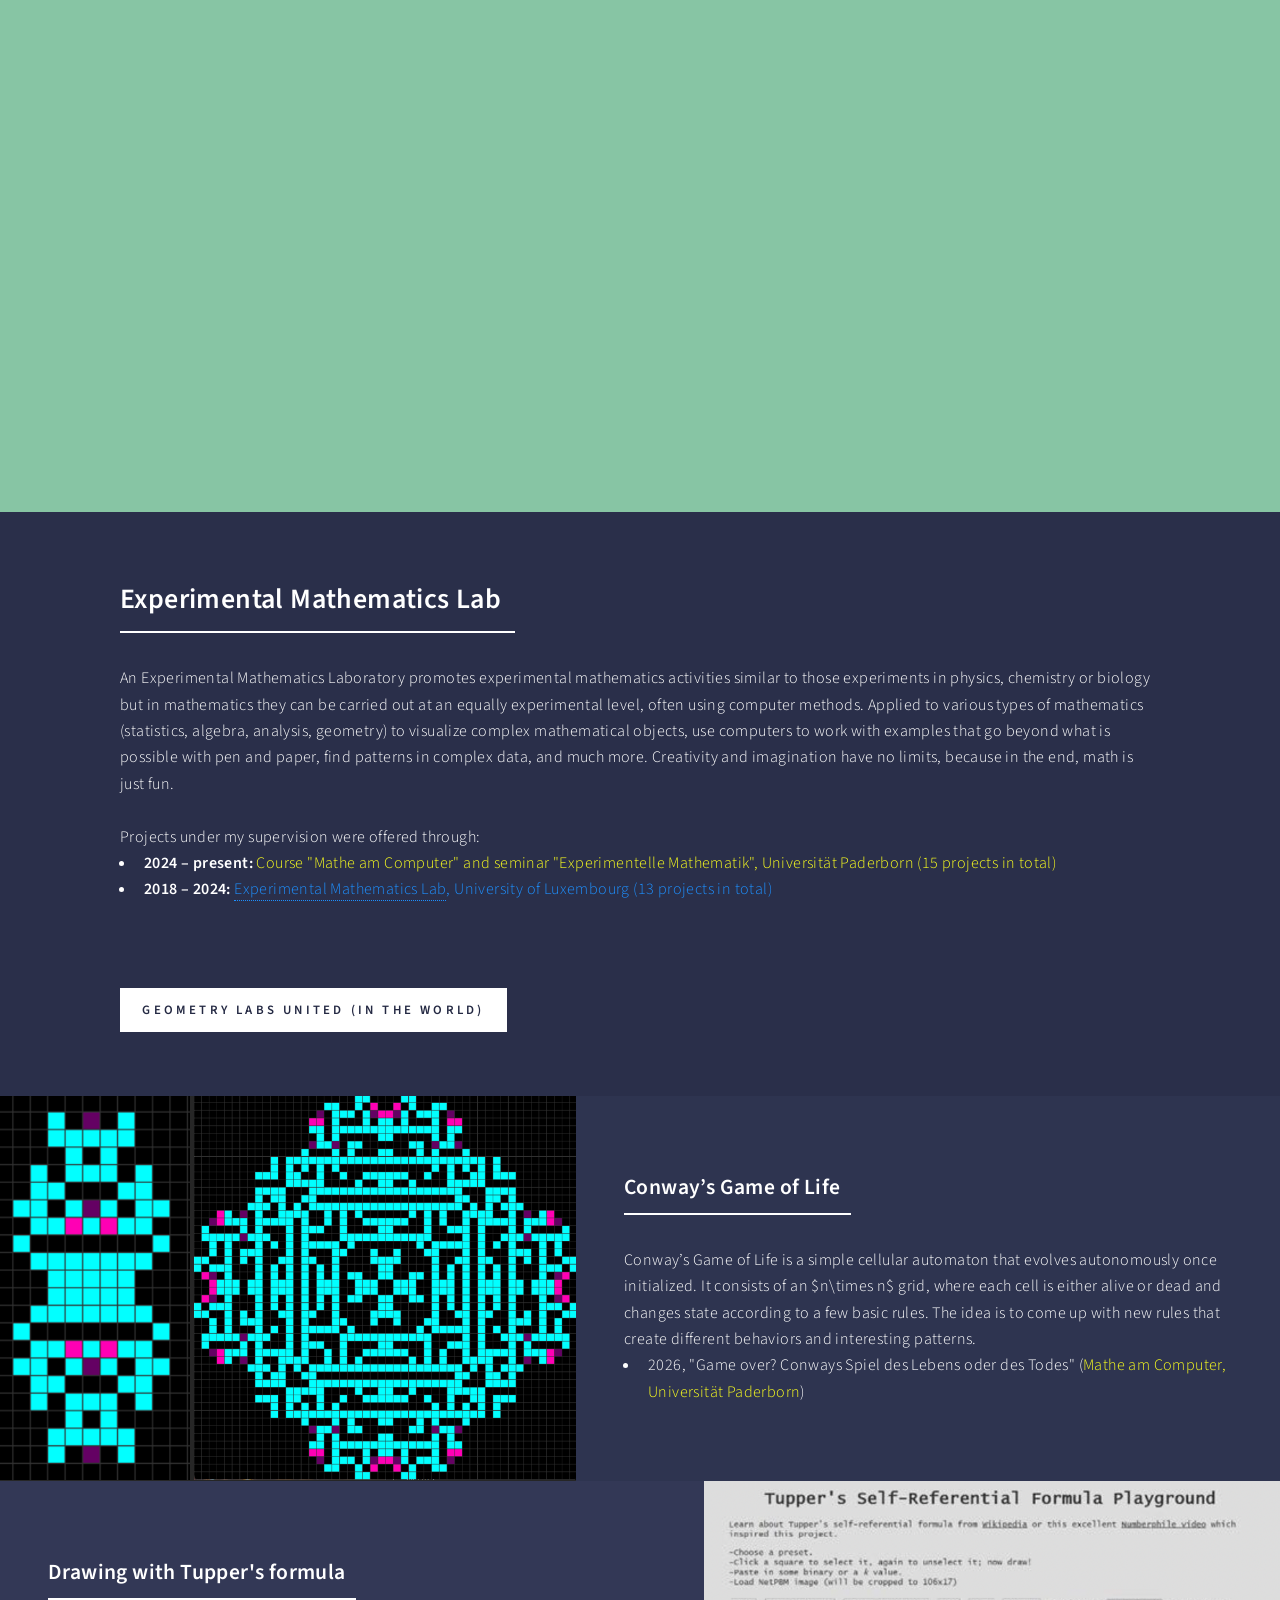
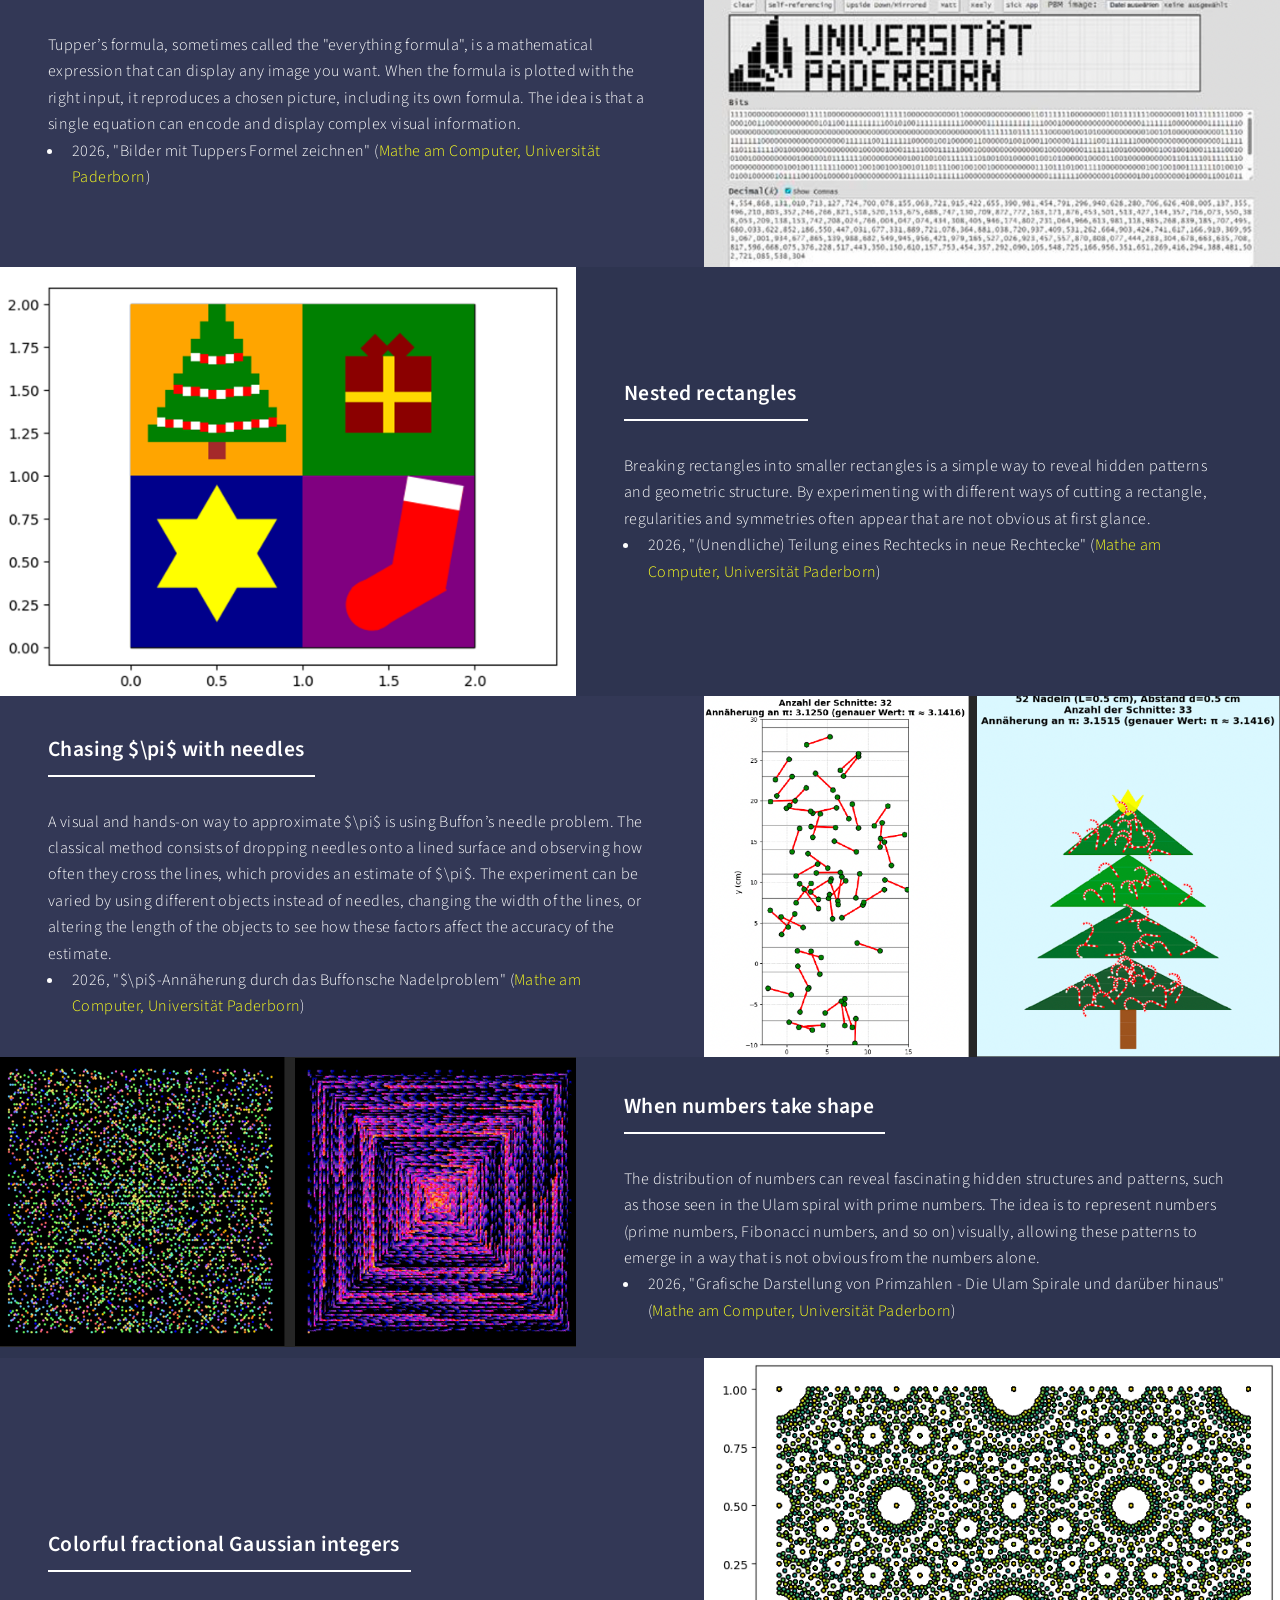
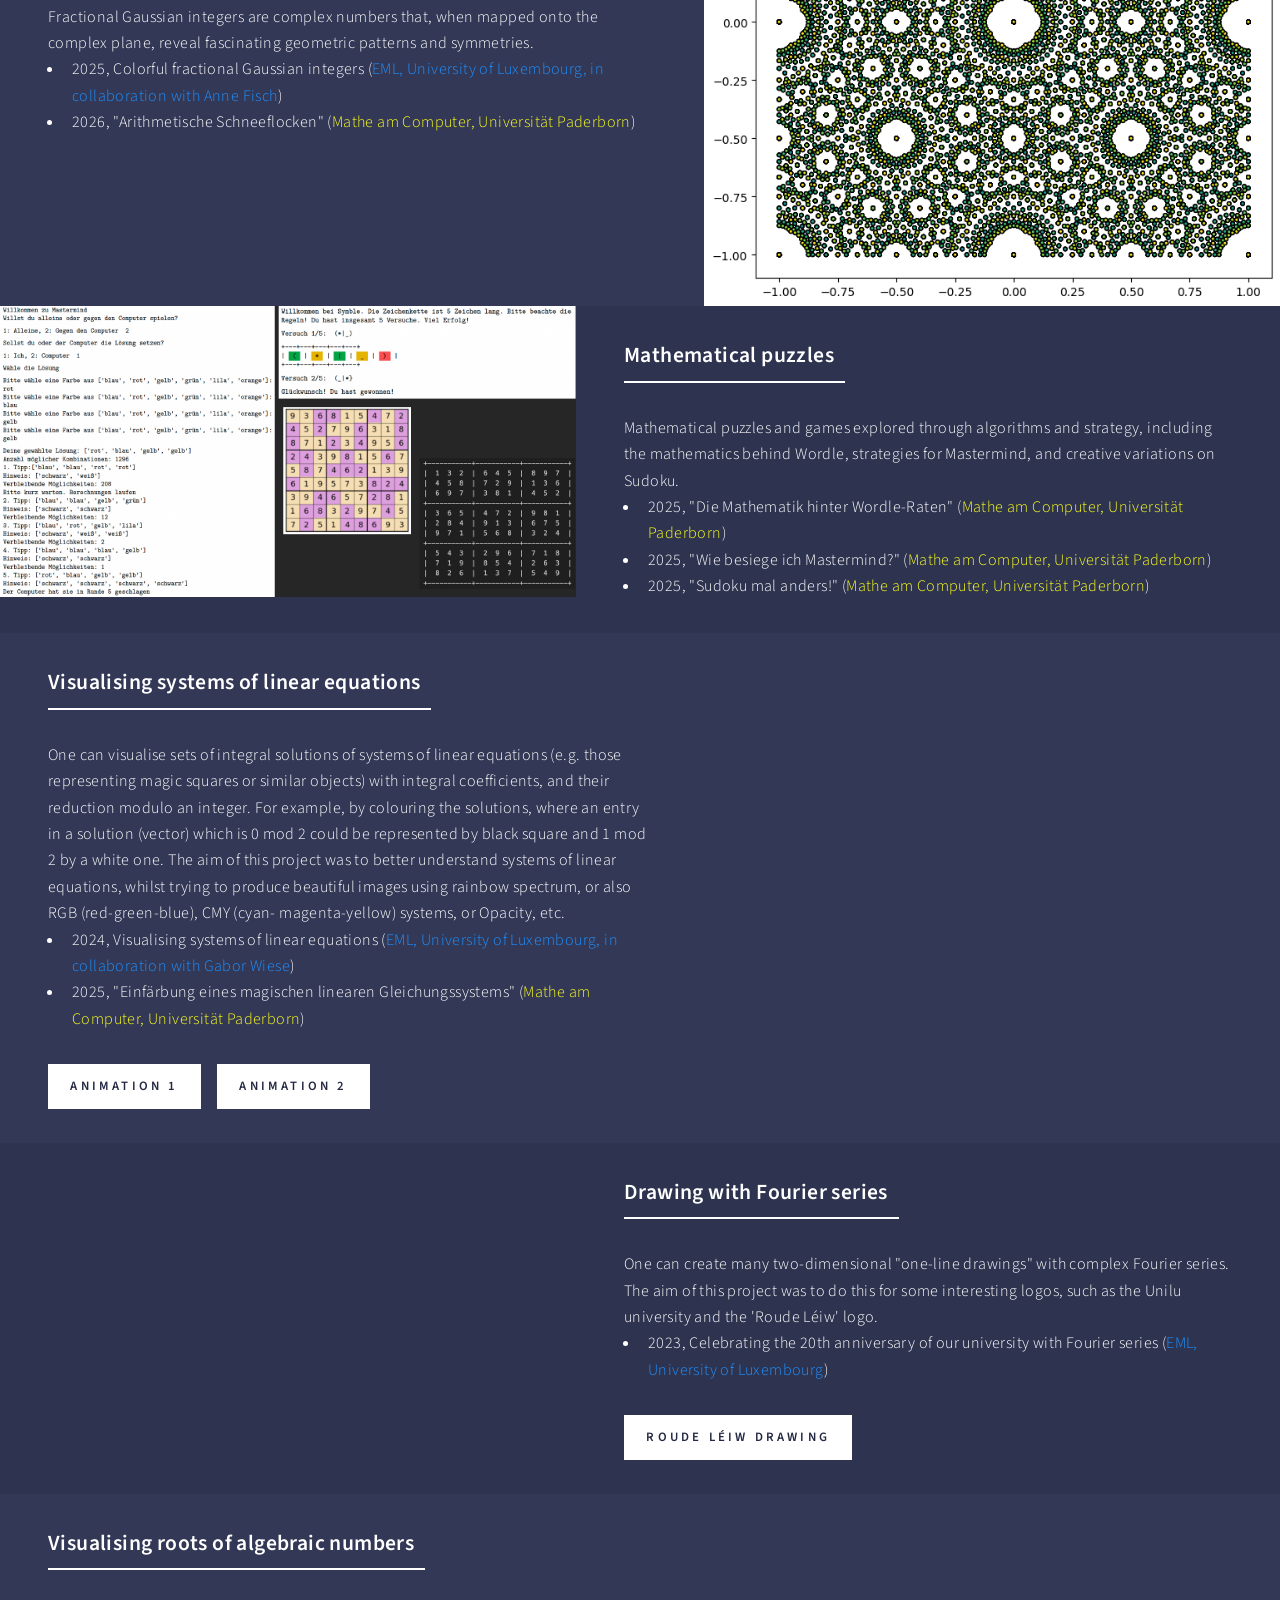
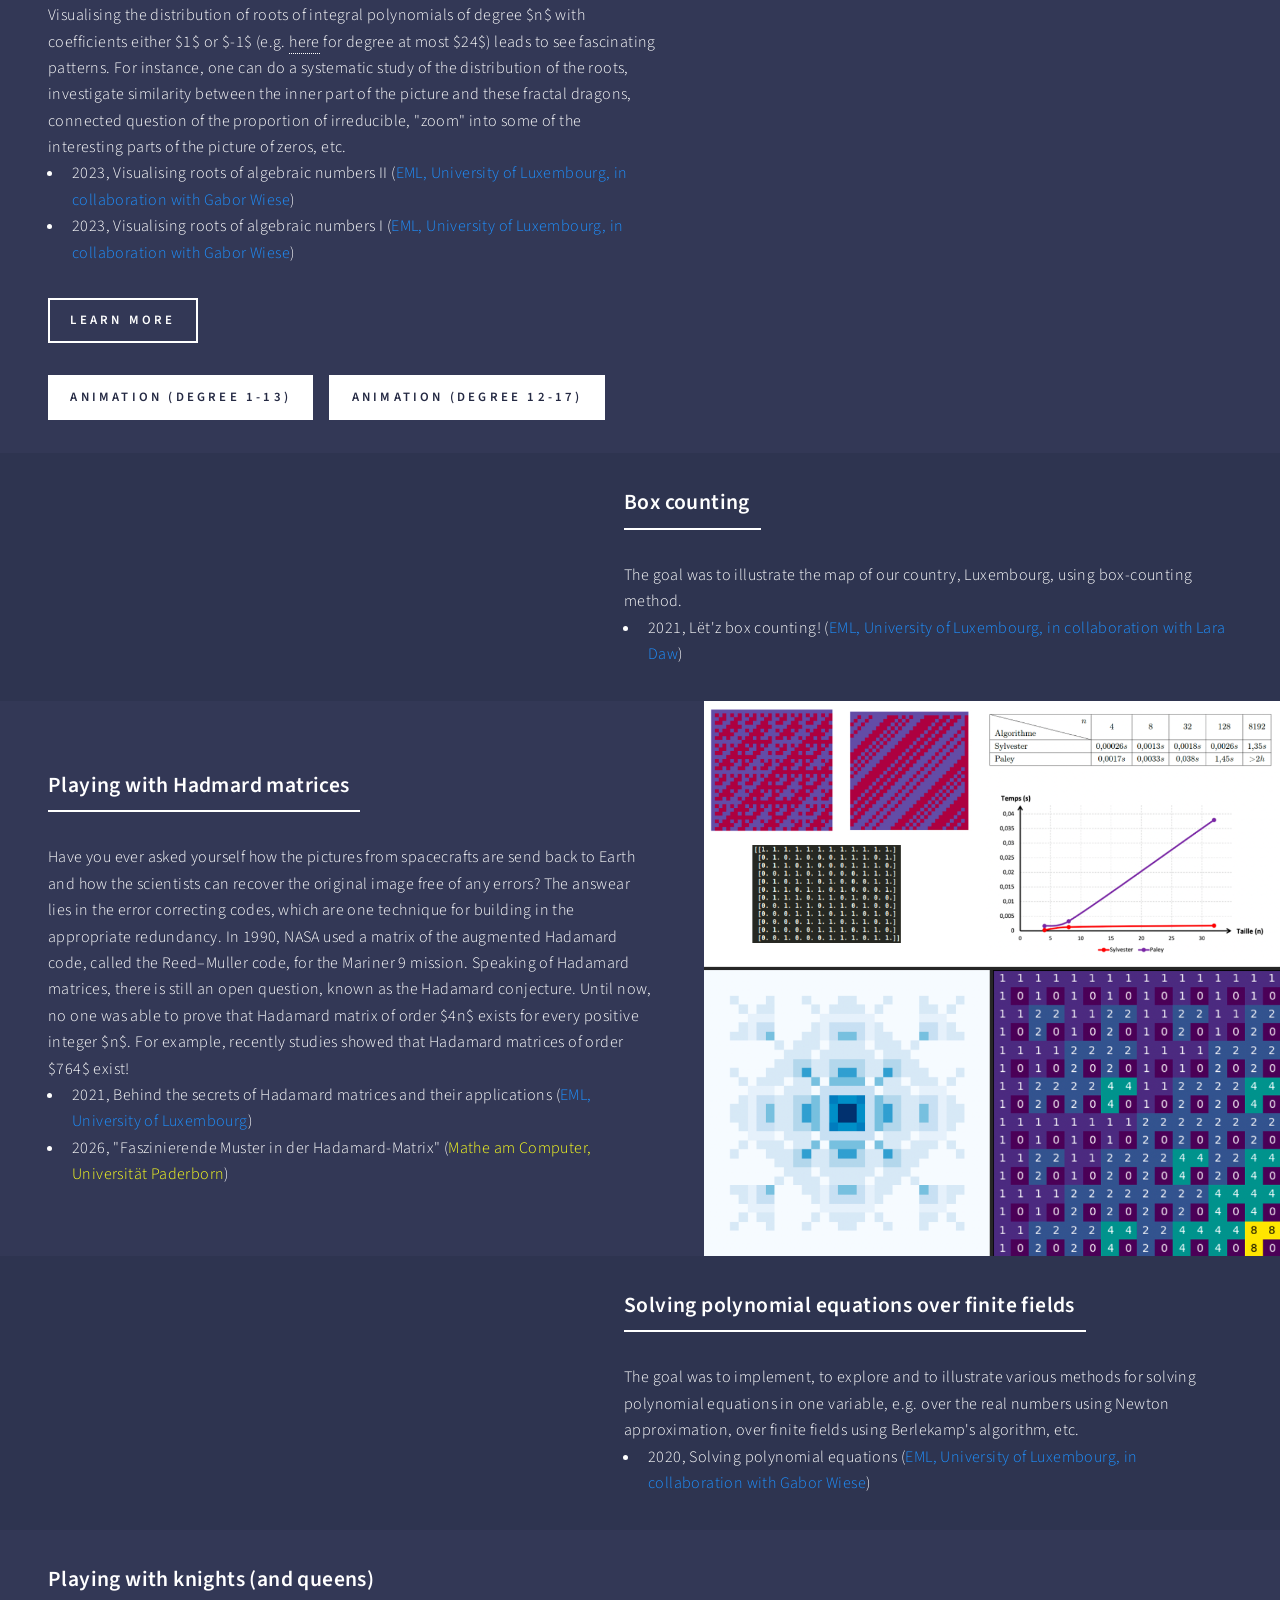
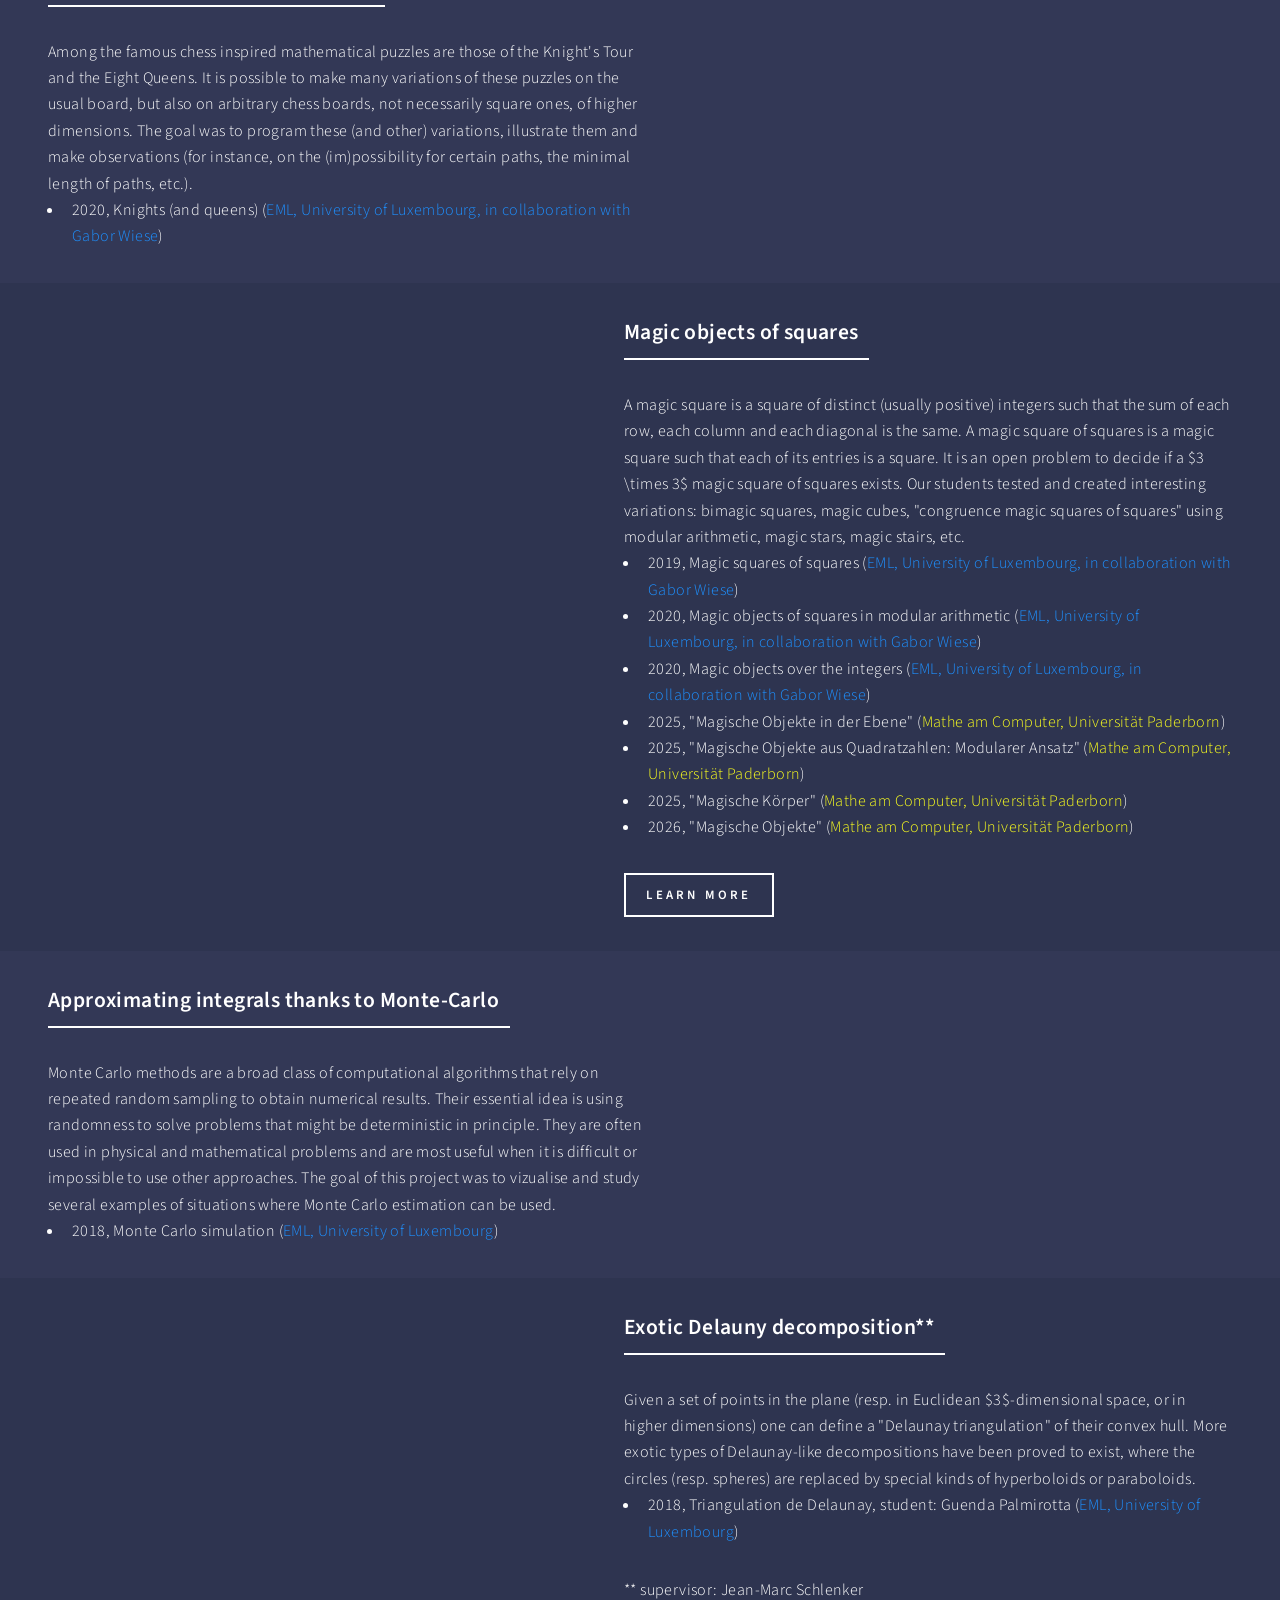
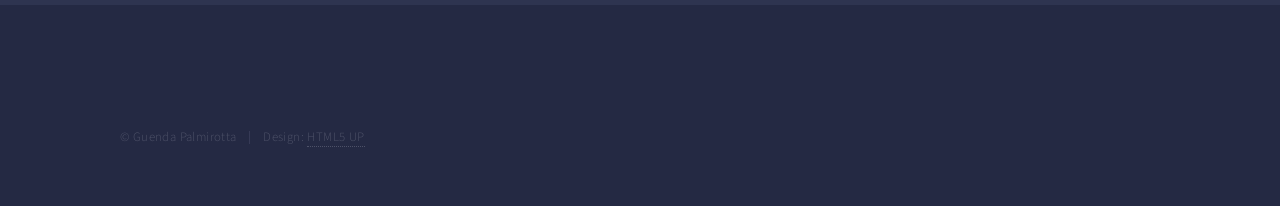
==== commit 0a2e0d8a: "Update eml.html" ====
--- a/eml.html
+++ b/eml.html
@@ -88,7 +88,7 @@
 									<br> <br/>
 									Projects under my supervision were offered through:
 									<ul> 
-										<li><strong>2024 – present:</strong> <inst style="color:rgb(251, 255, 30);">Mathe am Computer (Lecture), Universität Paderborn (15 projects in total)</inst></li> 
+										<li><strong>2024 – present:</strong> <inst style="color:rgb(251, 255, 30);">Course "Mathe am Computer" and seminar "Experimentelle Mathematik", Universität Paderborn (15 projects in total)</inst></li> 
 										<li><strong>2018 – 2024:</strong> <inst style="color:DodgerBlue;"><a href="https://math.uni.lu/eml/">Experimental Mathematics Lab</a>, University of Luxembourg (13 projects in total)</inst></li> 
 									</ul>
 									<br> <br/>
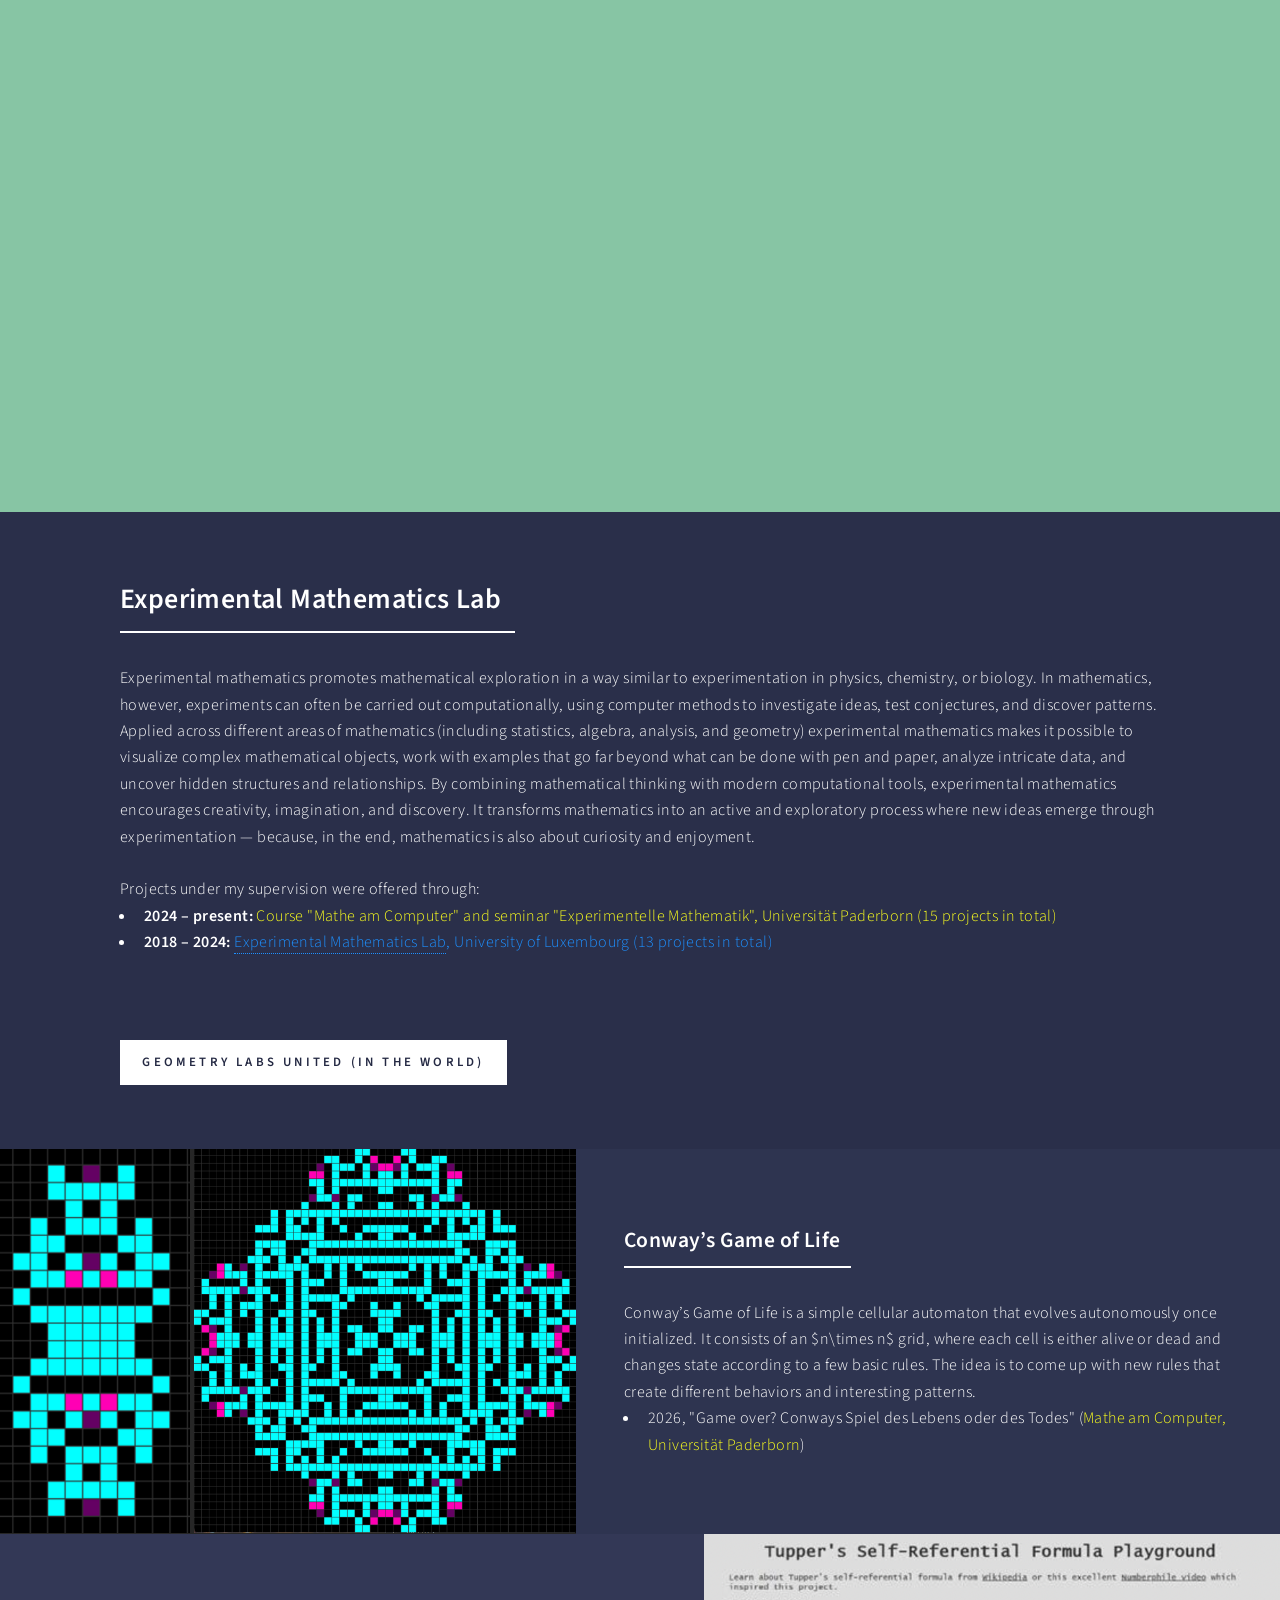
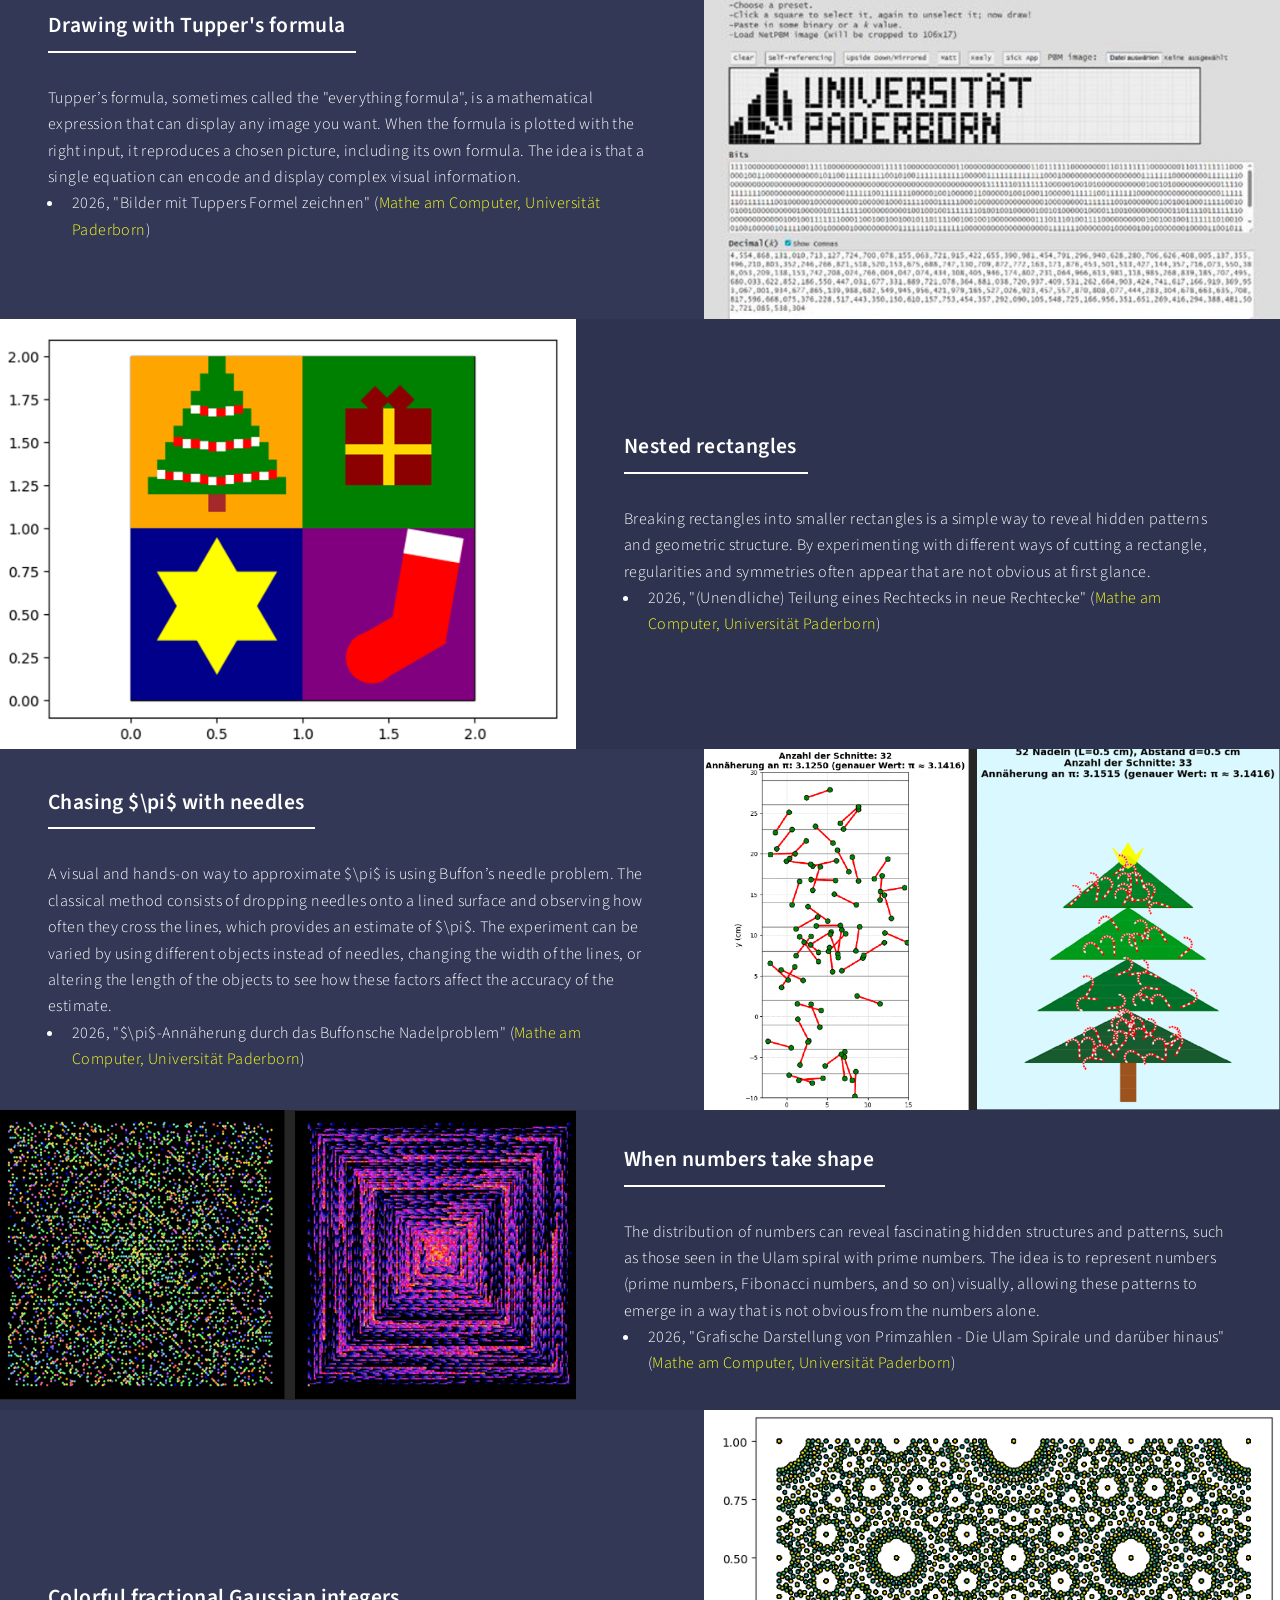
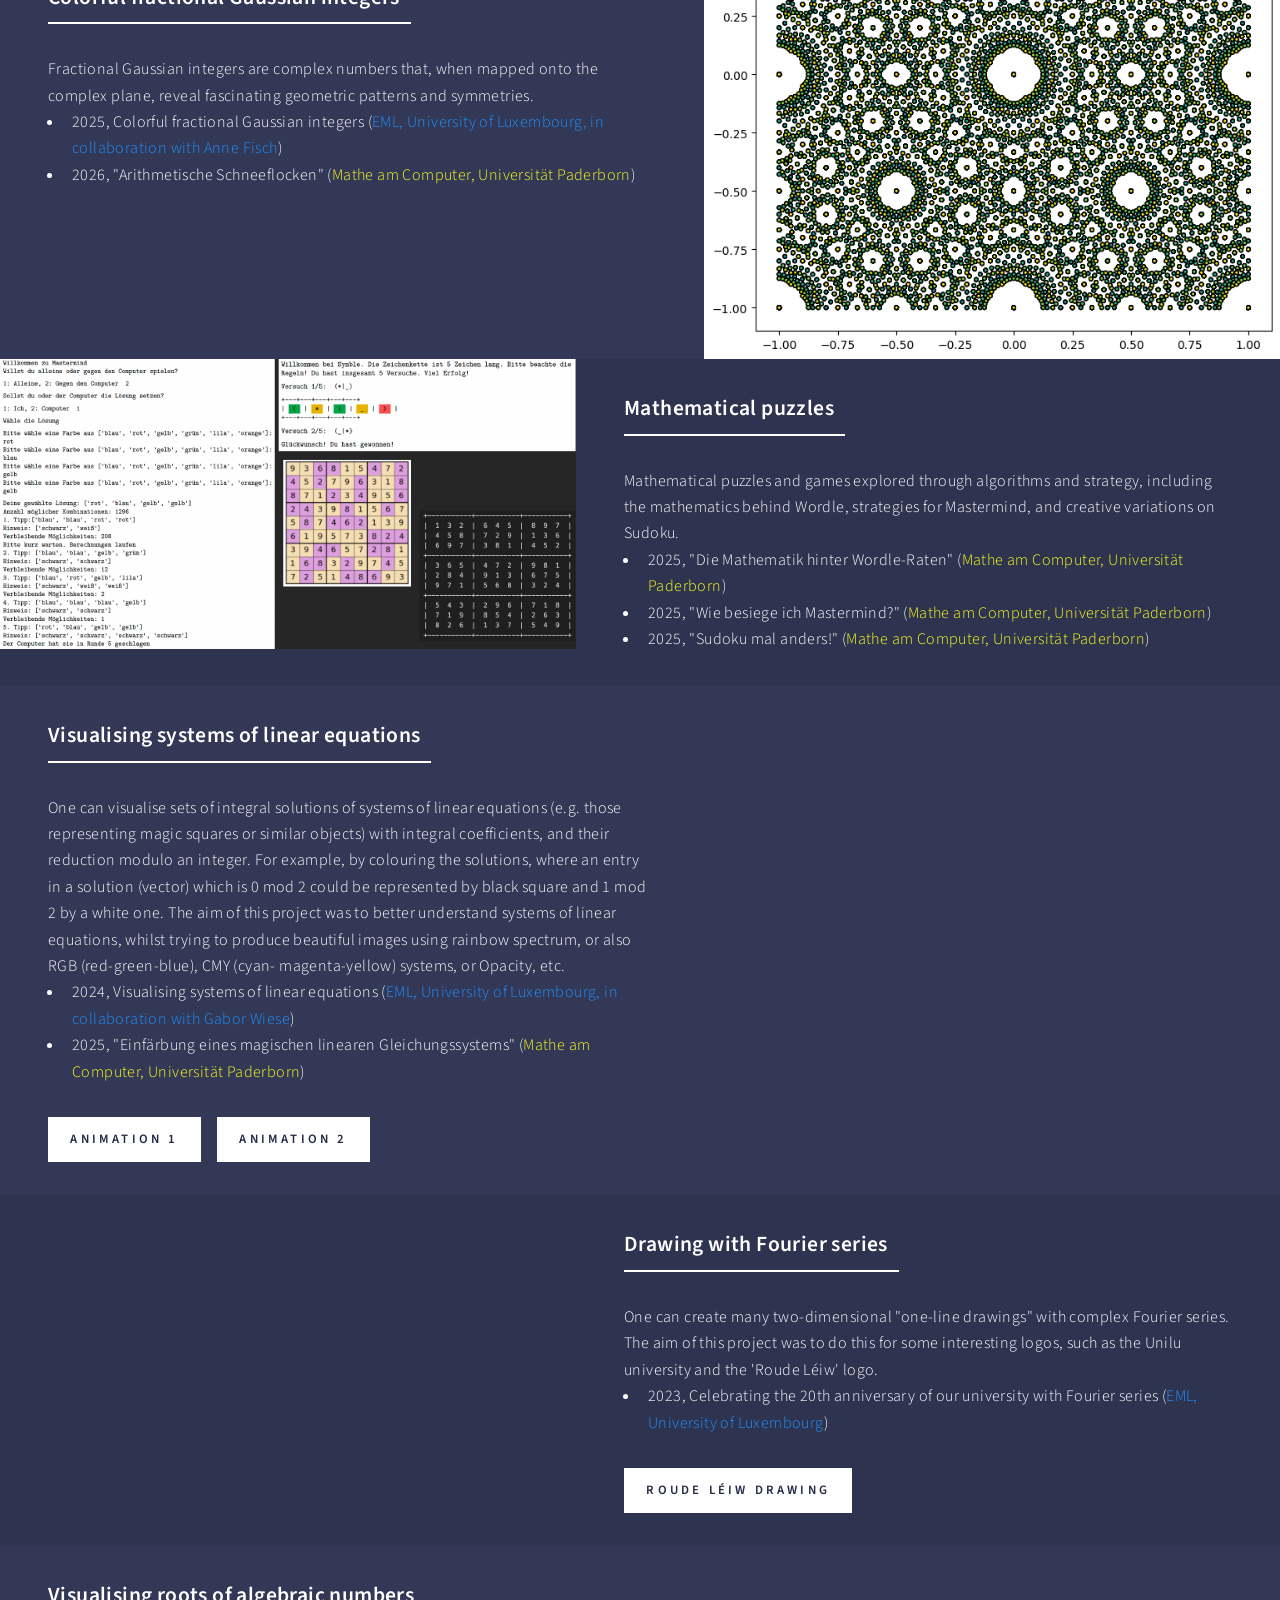
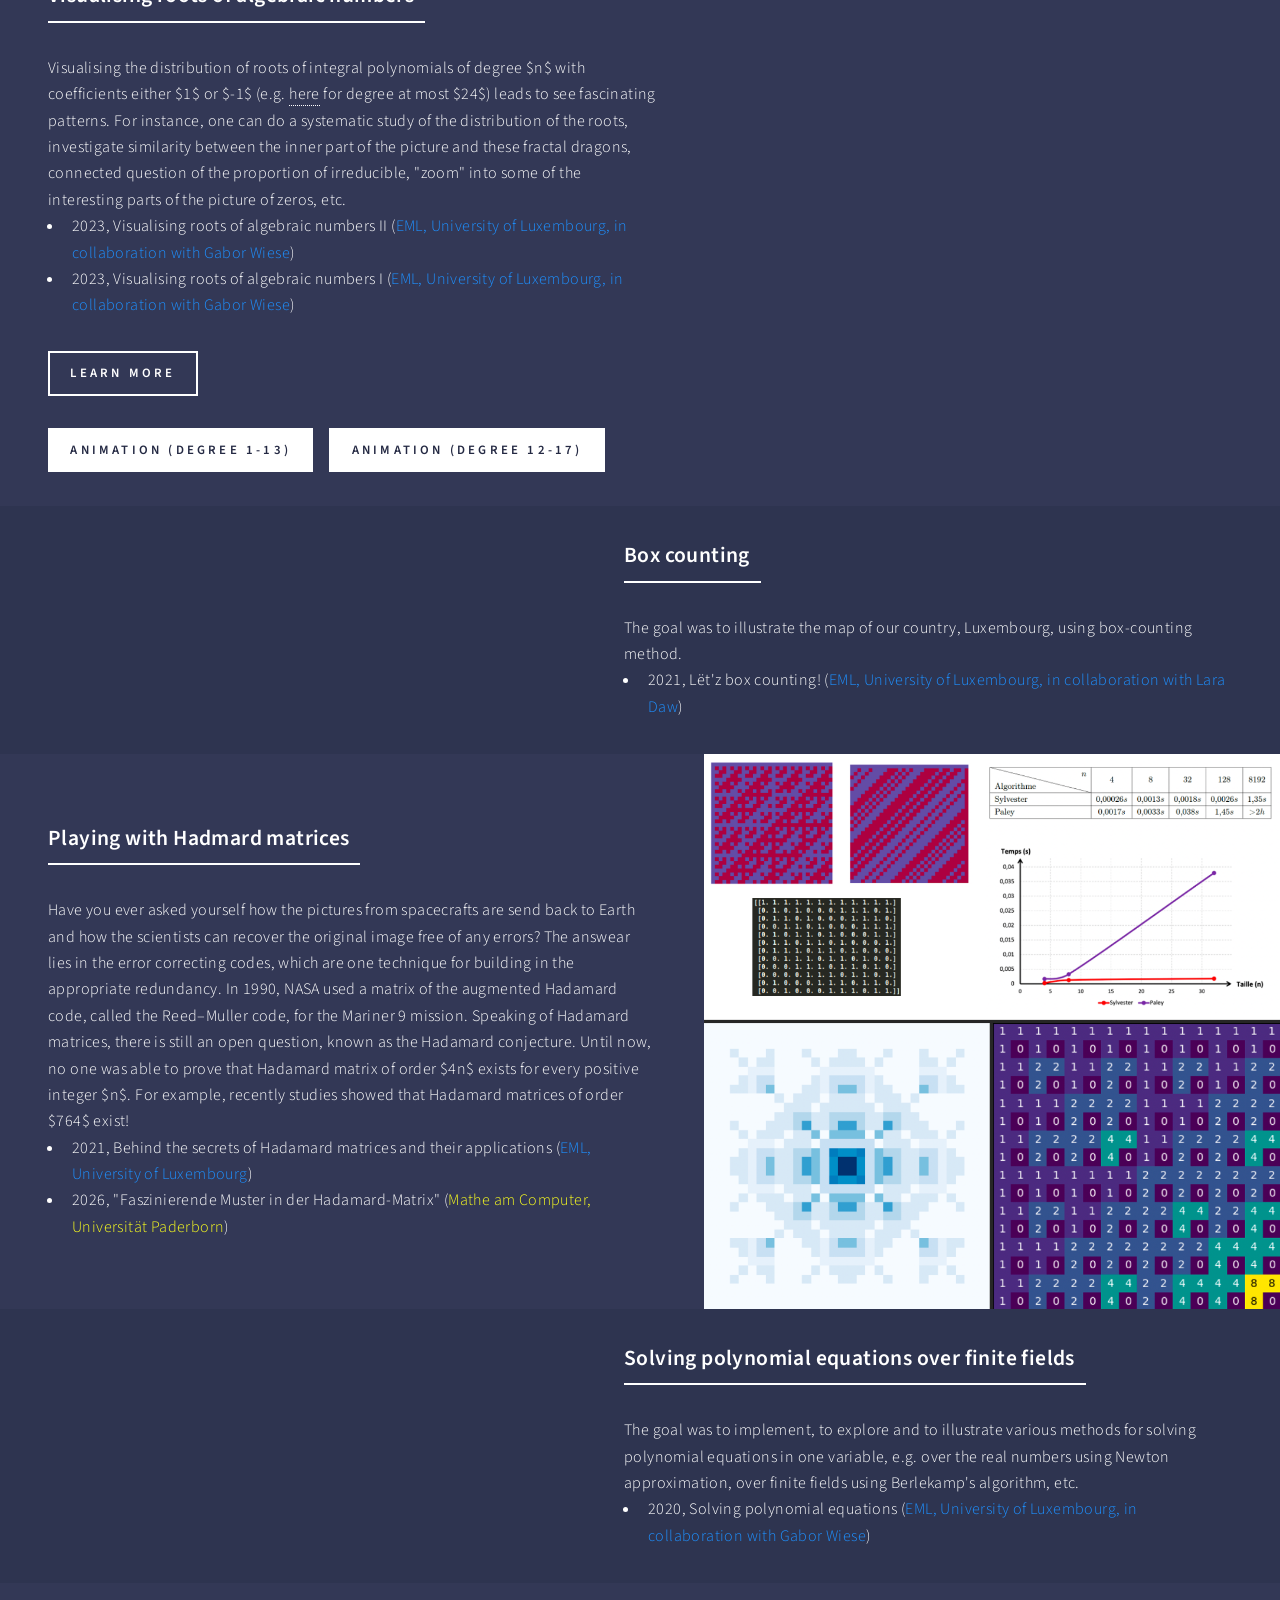
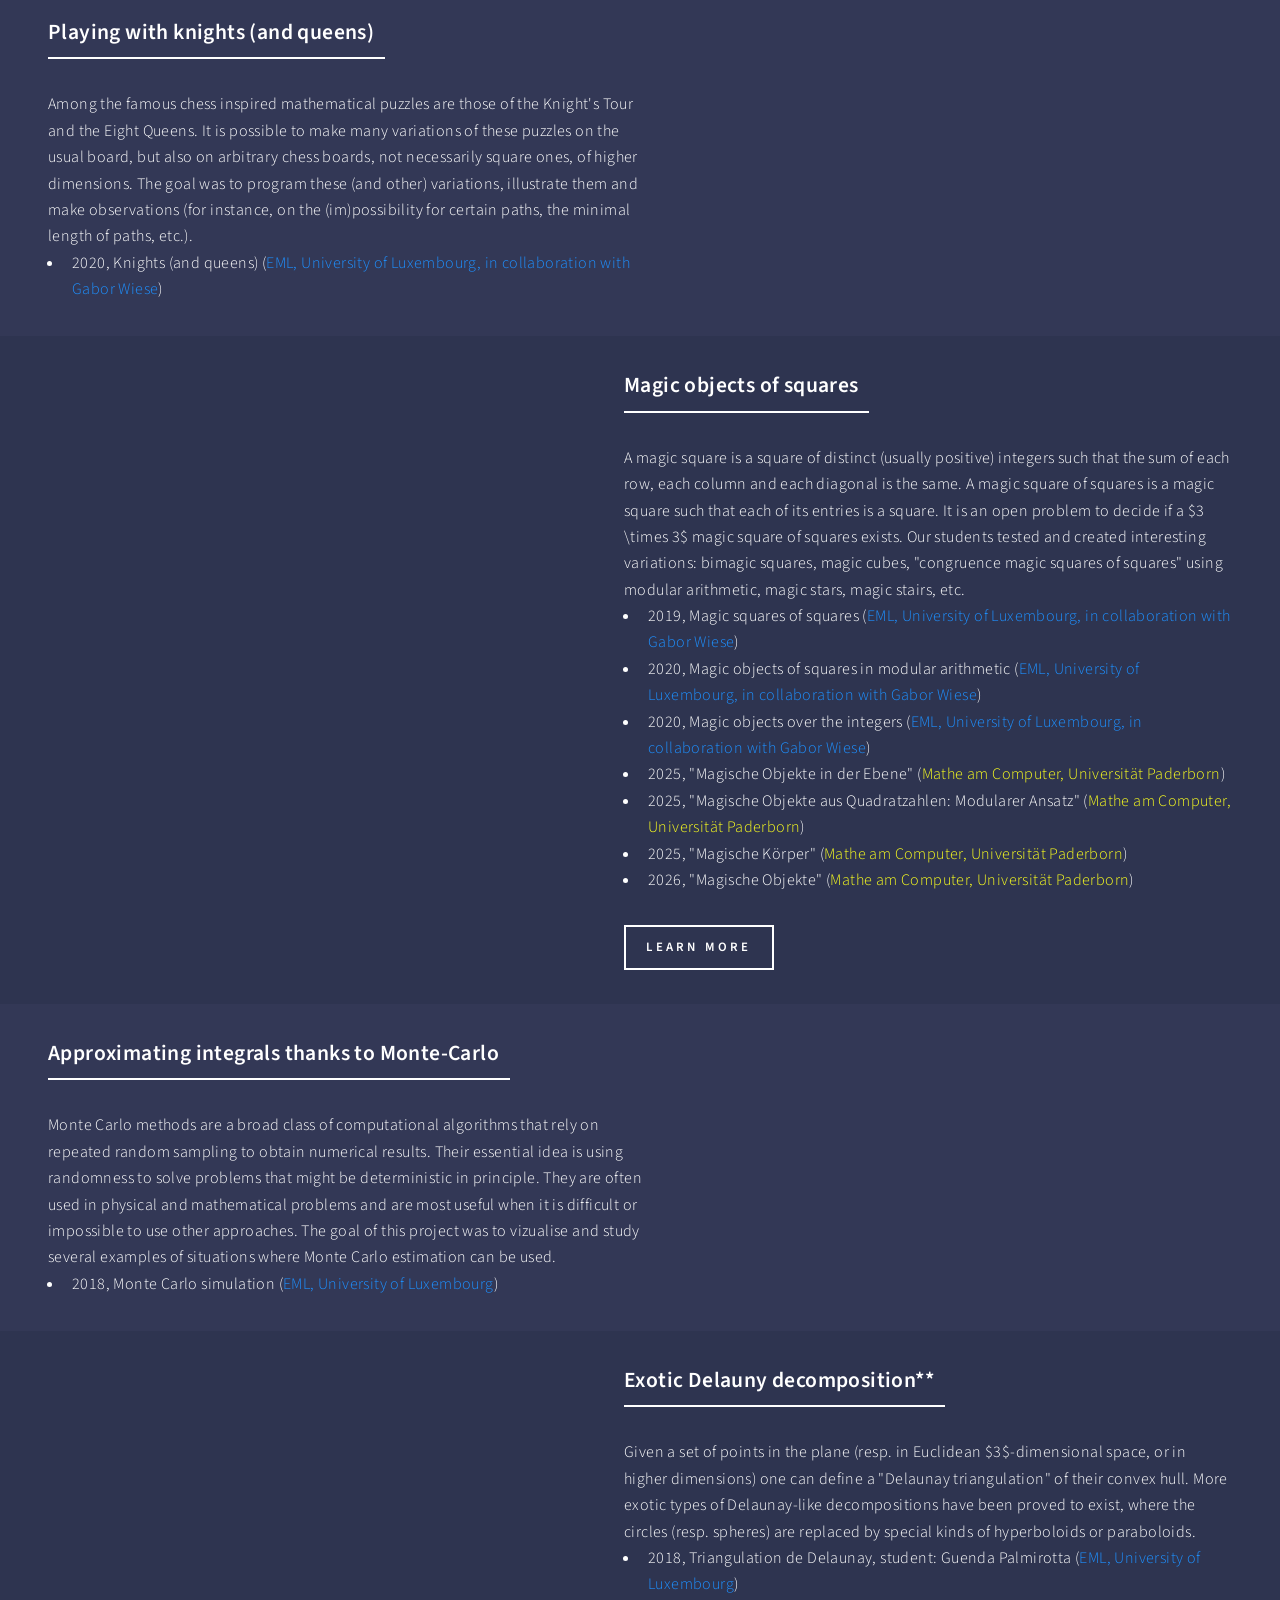
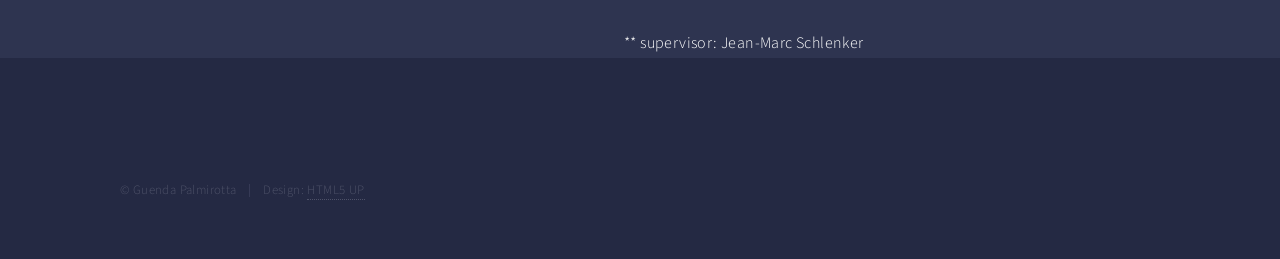
==== commit 6776e008: "changment of the text about expmath" ====
--- a/eml.html
+++ b/eml.html
@@ -78,13 +78,11 @@
 									<header class="major">
 										<h2>Experimental Mathematics Lab</h2>
 									</header>
-									An Experimental Mathematics Laboratory promotes experimental mathematics activities similar to those
-									experiments in physics, chemistry or biology but in mathematics they can be carried out at an equally experimental level,
-									often using computer methods. Applied to various types of mathematics (statistics, algebra, analysis, geometry)
-									to visualize complex mathematical objects,
-									use computers to work with examples that go beyond what is possible with pen and paper,
-									find patterns in complex data, and much more. Creativity and imagination have no limits, because 
-									in the end, math is just fun.
+									Experimental mathematics promotes mathematical exploration in a way similar to experimentation in physics, chemistry, or biology. In mathematics, however, experiments can often be carried out computationally, using computer methods to investigate ideas, test conjectures, and discover patterns.
+
+									Applied across different areas of mathematics (including statistics, algebra, analysis, and geometry) experimental mathematics makes it possible to visualize complex mathematical objects, work with examples that go far beyond what can be done with pen and paper, analyze intricate data, and uncover hidden structures and relationships.
+
+									By combining mathematical thinking with modern computational tools, experimental mathematics encourages creativity, imagination, and discovery. It transforms mathematics into an active and exploratory process where new ideas emerge through experimentation — because, in the end, mathematics is also about curiosity and enjoyment.
 									<br> <br/>
 									Projects under my supervision were offered through:
 									<ul> 
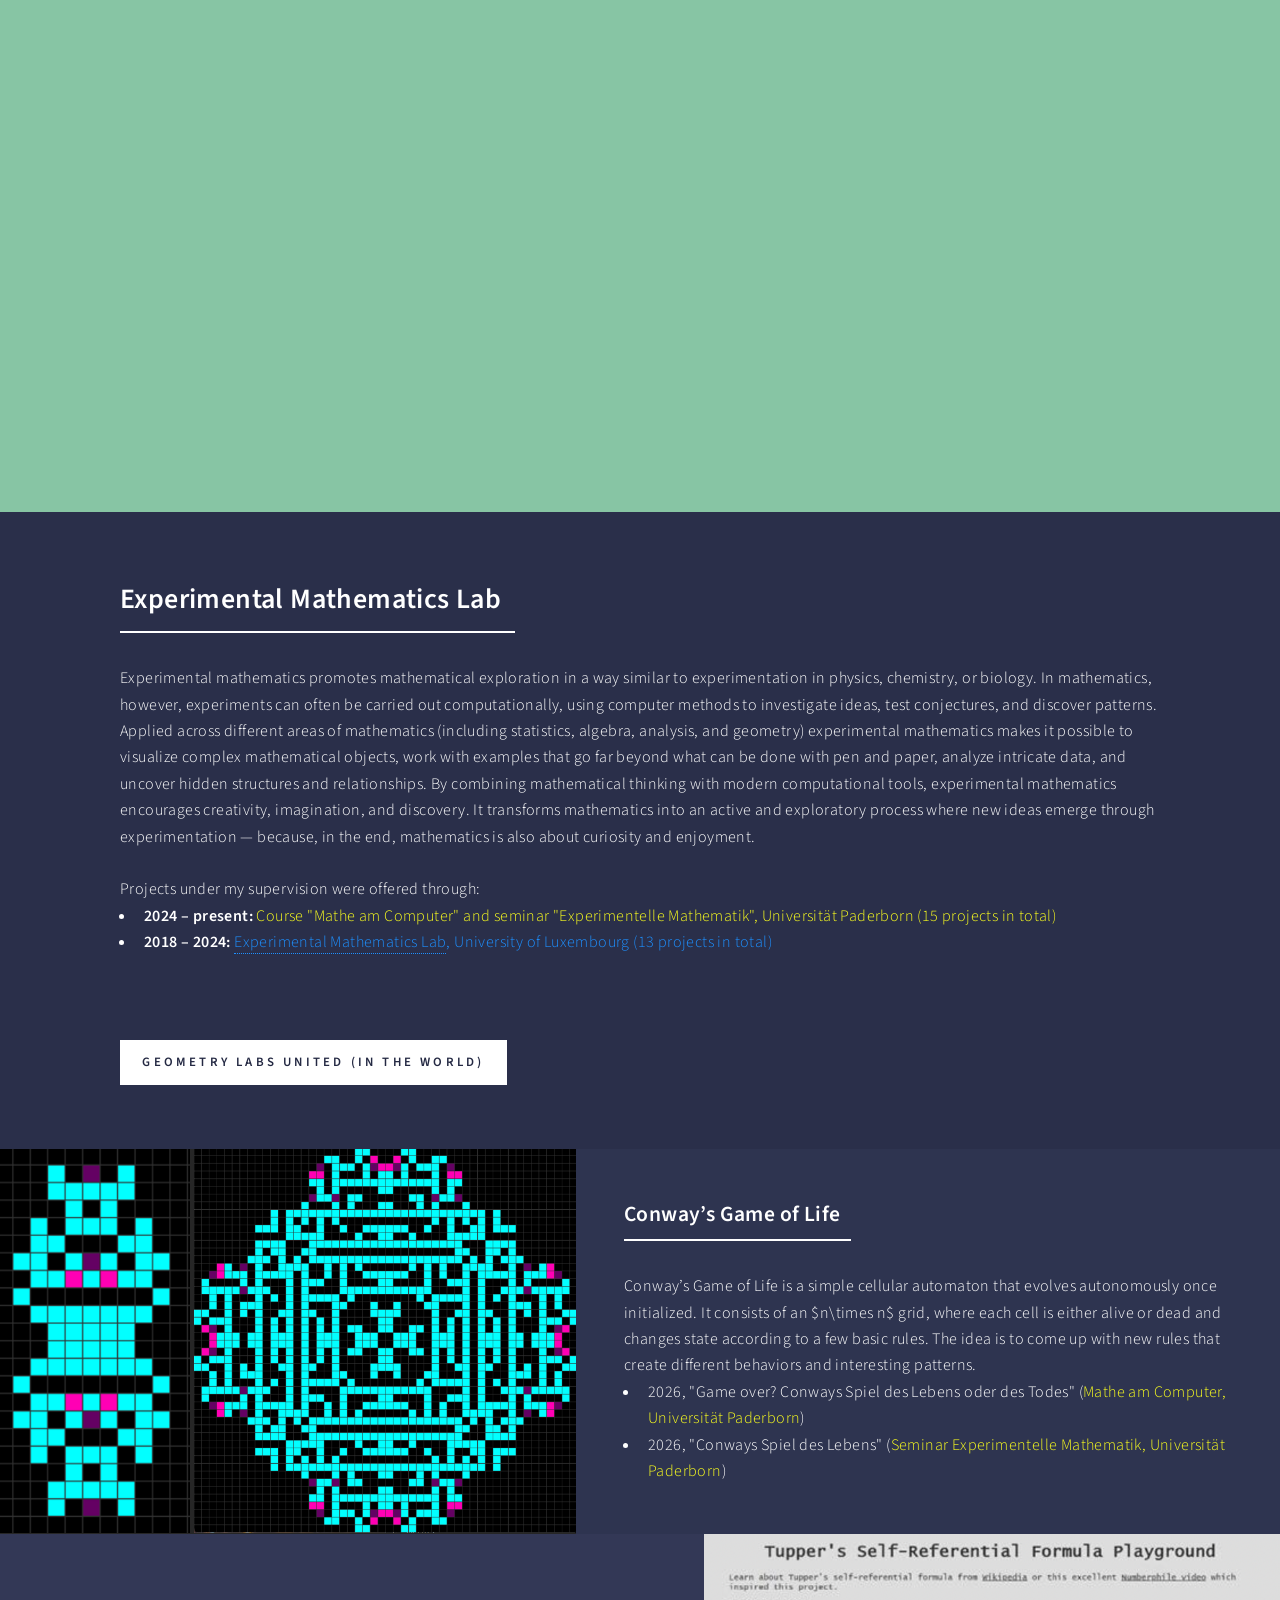
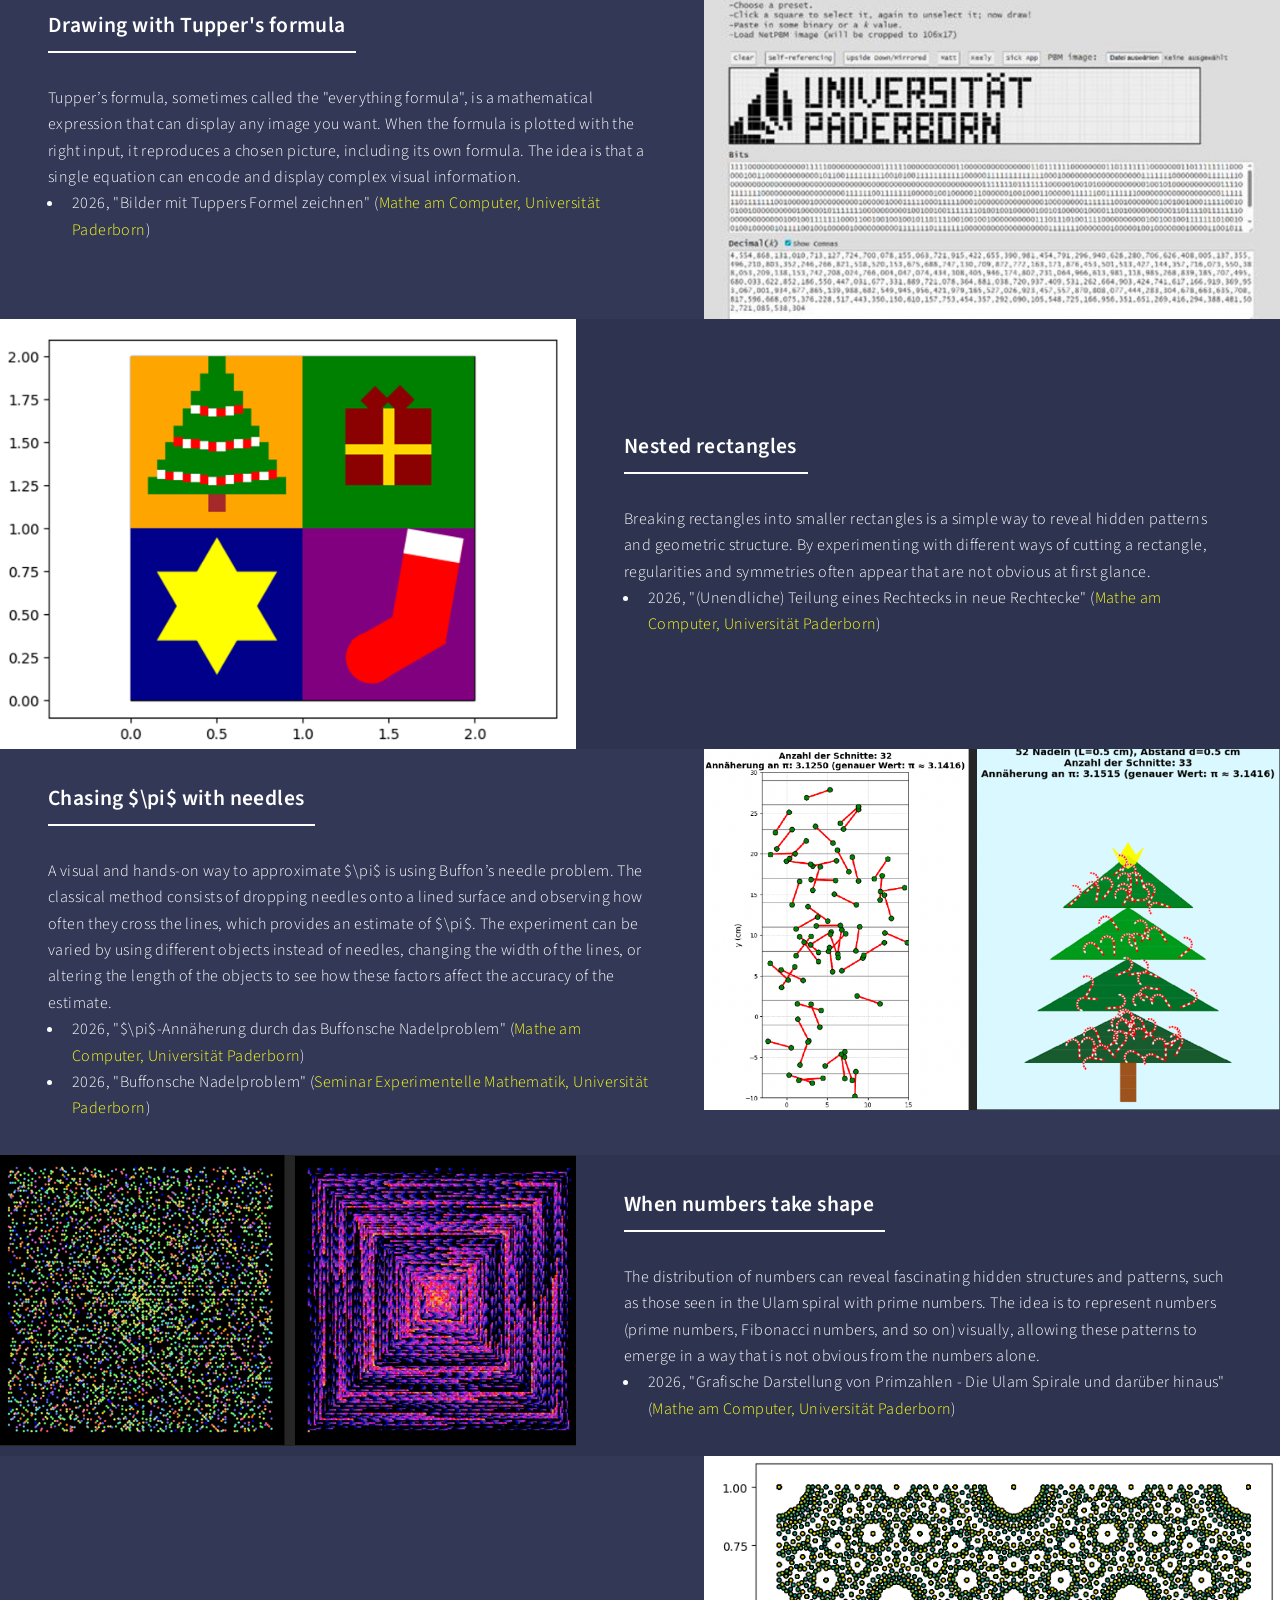
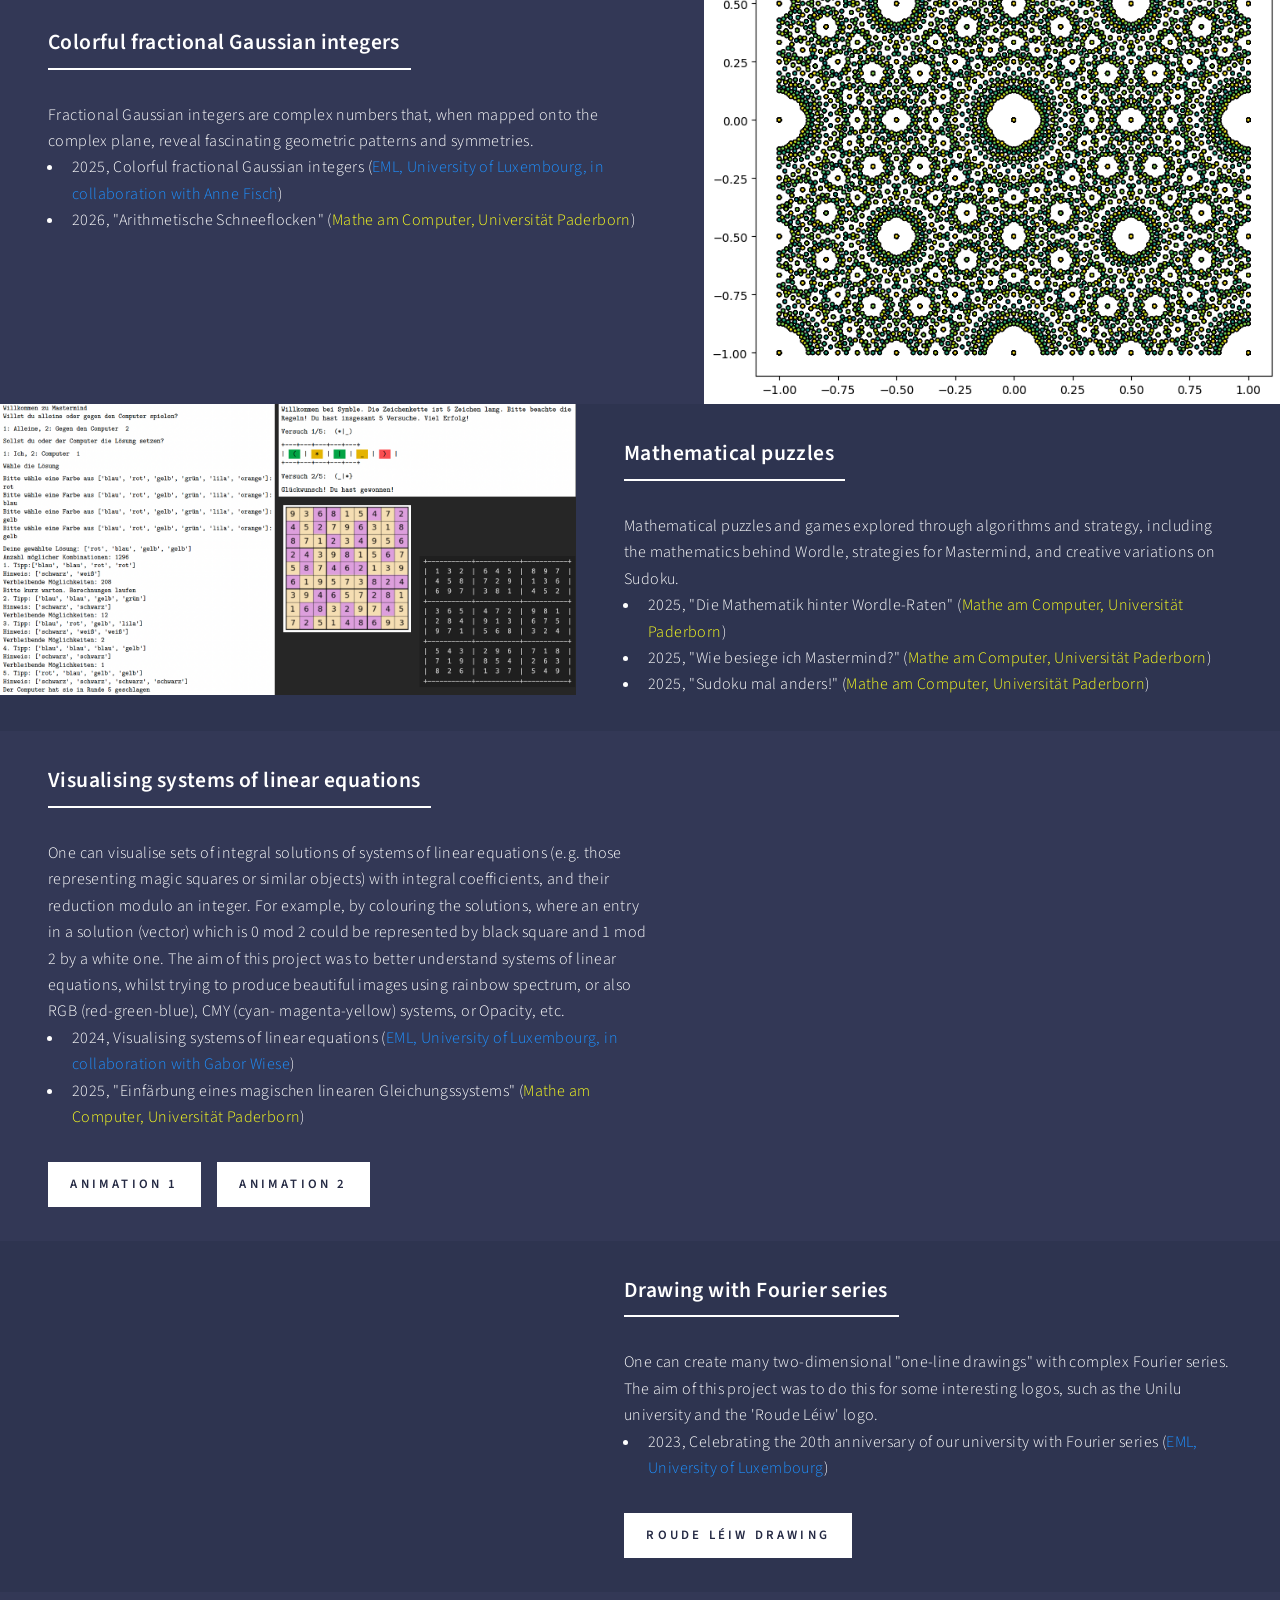
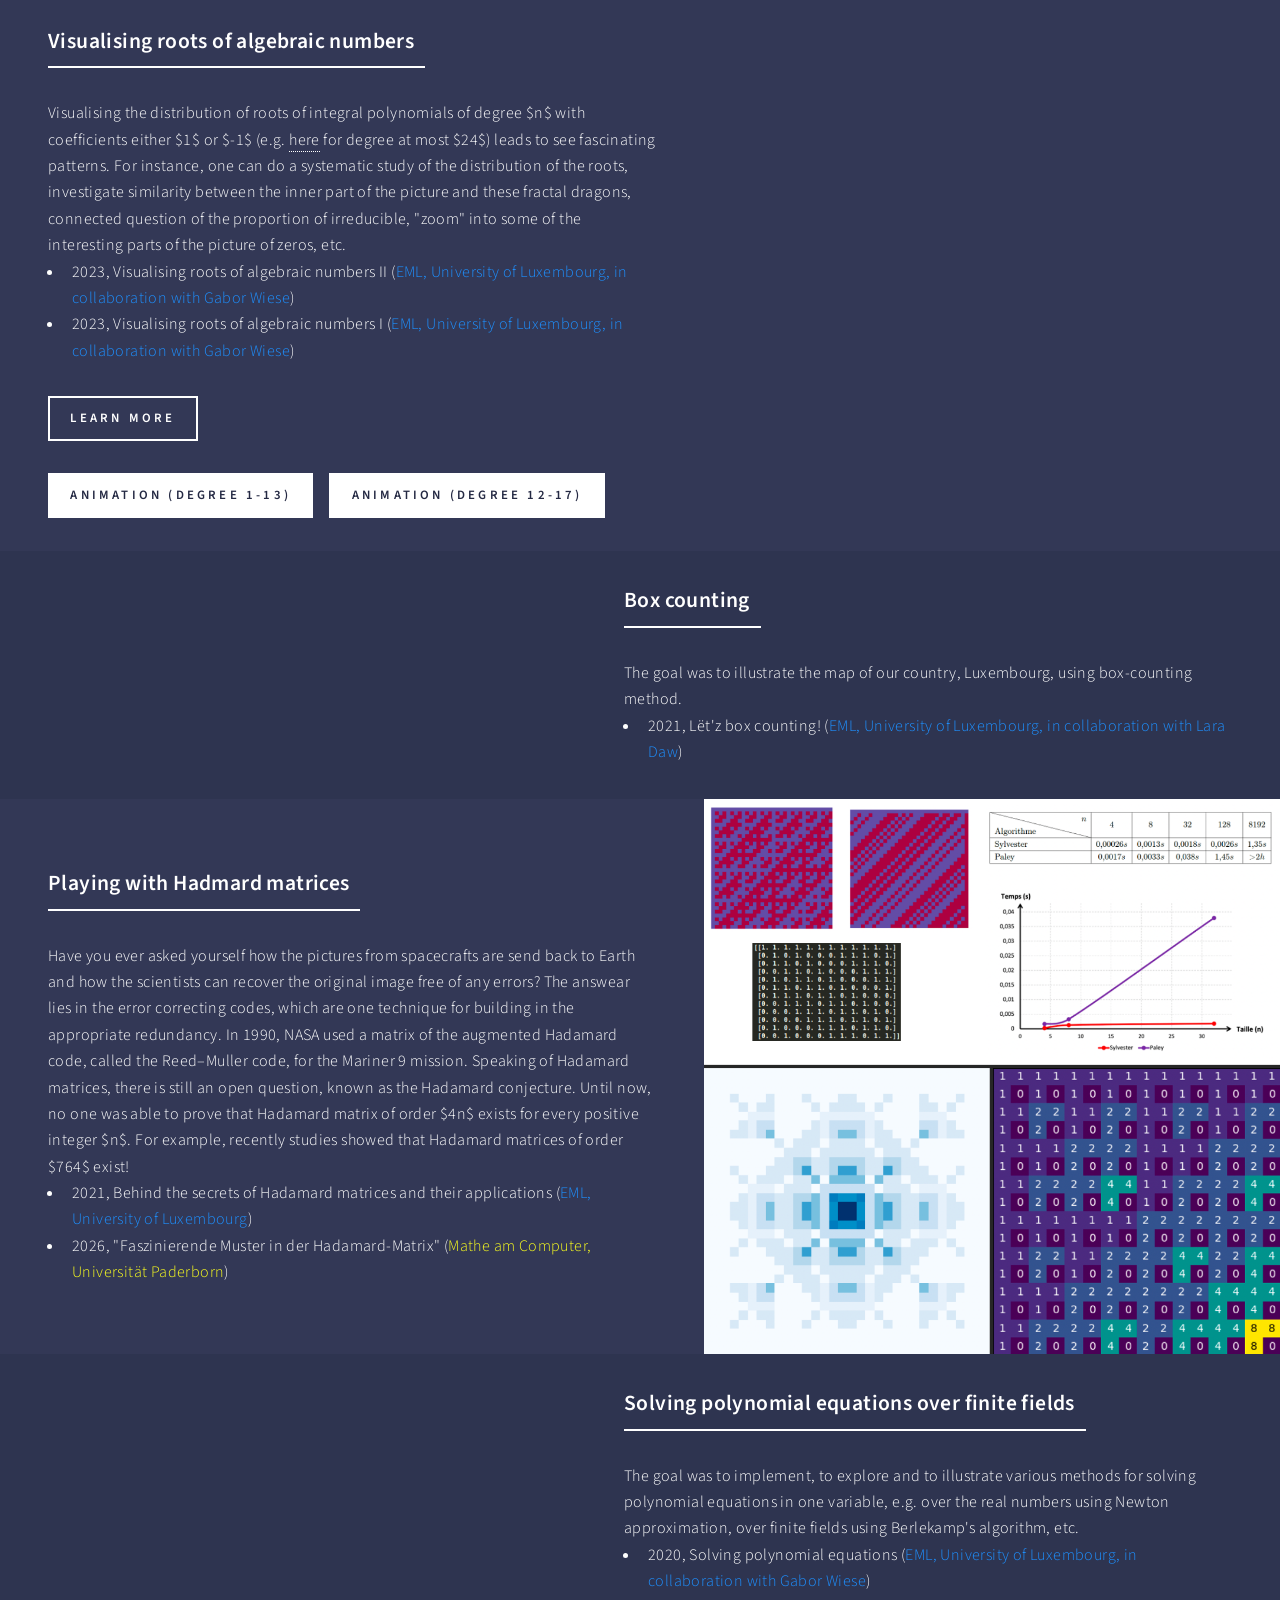
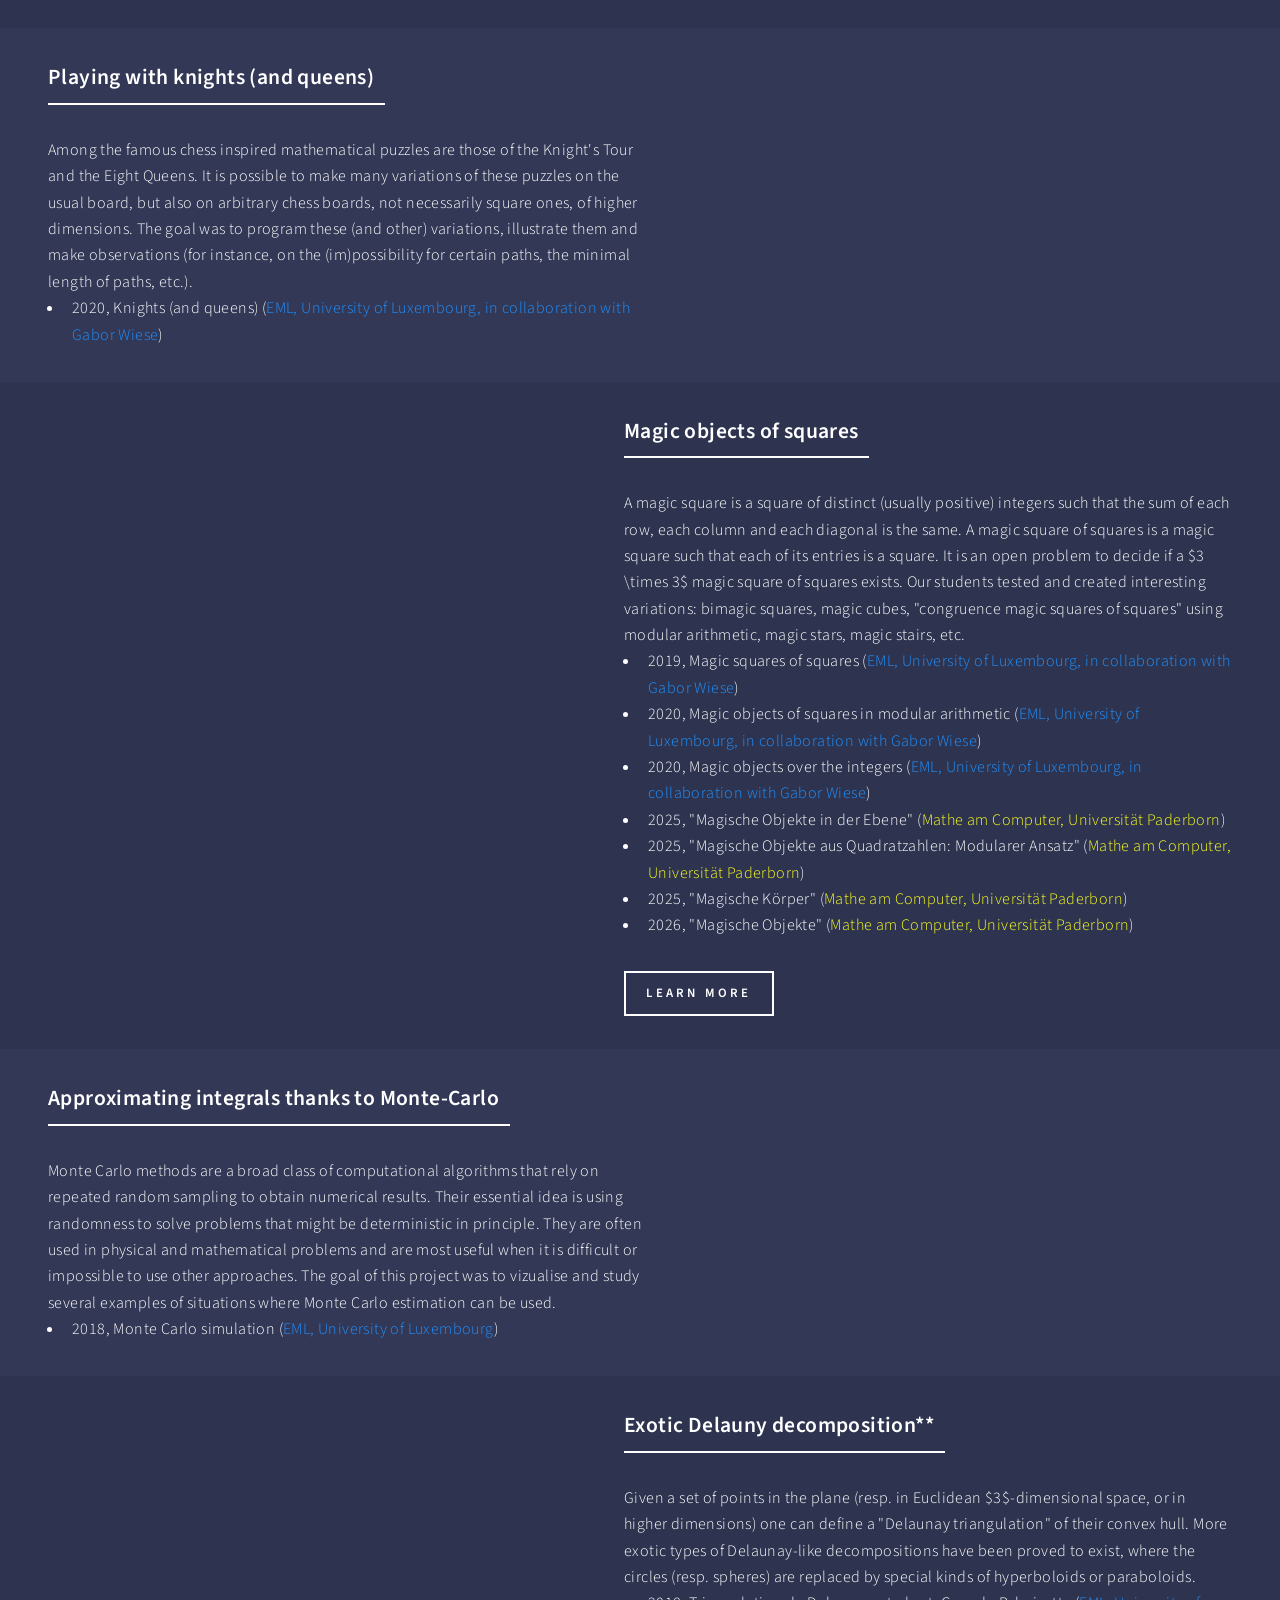
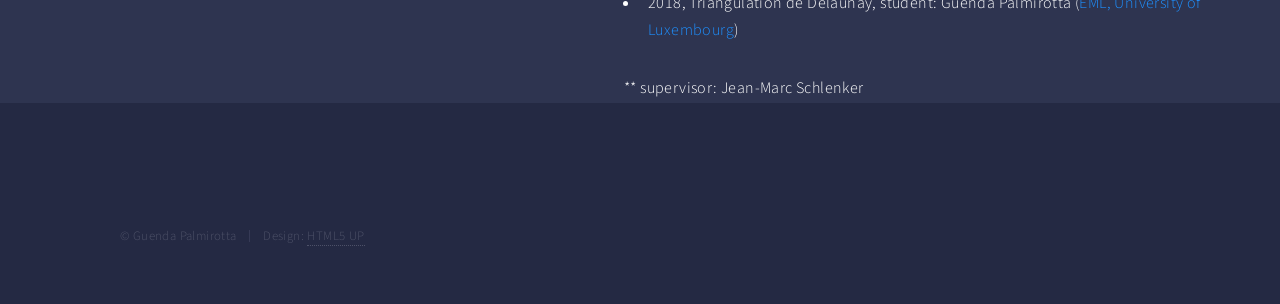
==== commit 6848c38e: "Update eml.html" ====
--- a/eml.html
+++ b/eml.html
@@ -114,6 +114,7 @@
 											The idea is to come up with new rules that create different behaviors and interesting patterns.
 											<ul>
 												<li>2026, "Game over? Conways Spiel des Lebens oder des Todes" (<inst style="color:rgb(251, 255, 30);">Mathe am Computer, Universität Paderborn</inst>)</li>
+												<li>2026, "Conways Spiel des Lebens" (<inst style="color:rgb(251, 255, 30);">Seminar Experimentelle Mathematik, Universität Paderborn</inst>)</li>
 										</div>
 									</div>
 								</section>
@@ -164,6 +165,7 @@
 											The experiment can be varied by using different objects instead of needles, changing the width of the lines, or altering the length of the objects to see how these factors affect the accuracy of the estimate.
 											<ul>
 												<li>2026, "$\pi$-Annäherung durch das Buffonsche Nadelproblem" (<inst style="color:rgb(251, 255, 30);">Mathe am Computer, Universität Paderborn</inst>)</li>
+												<li>2026, "Buffonsche Nadelproblem" (<inst style="color:rgb(251, 255, 30);">Seminar Experimentelle Mathematik, Universität Paderborn</inst>)</li>
 										</div>
 									</div>
 								</section>
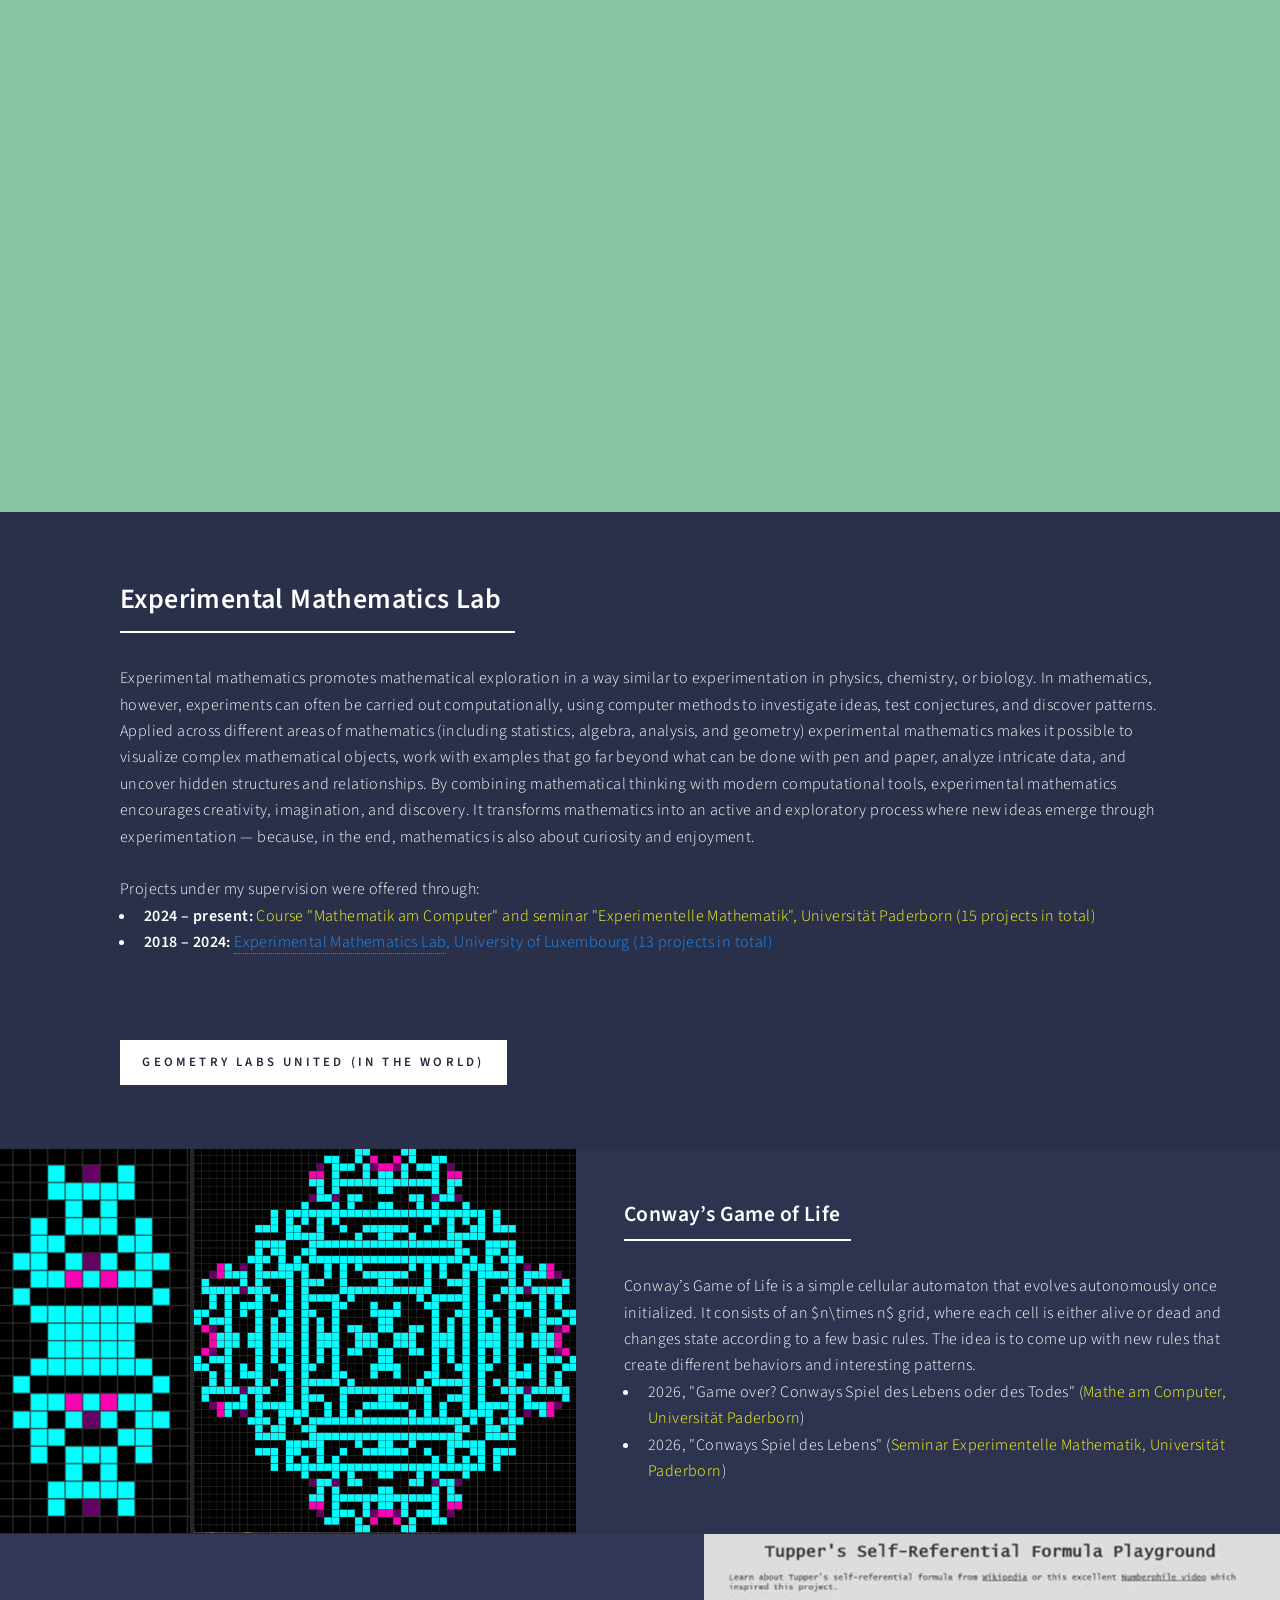
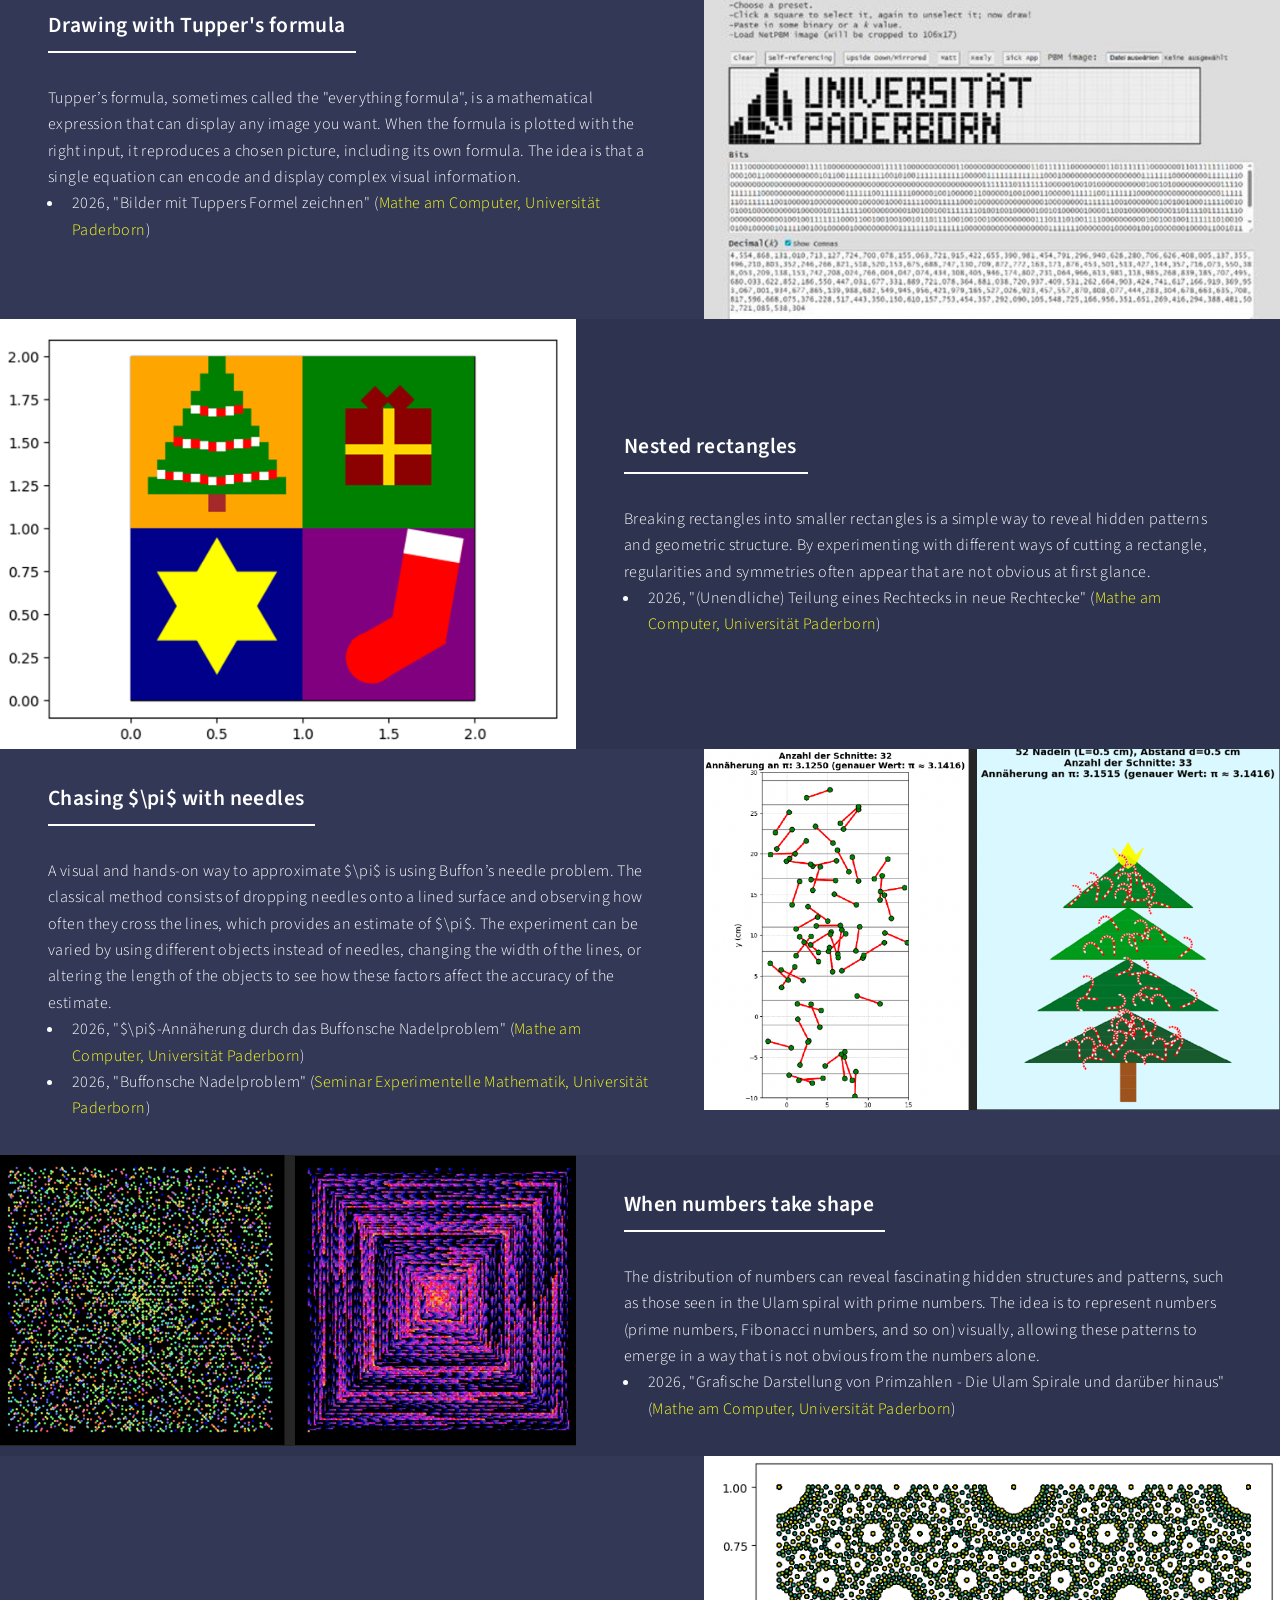
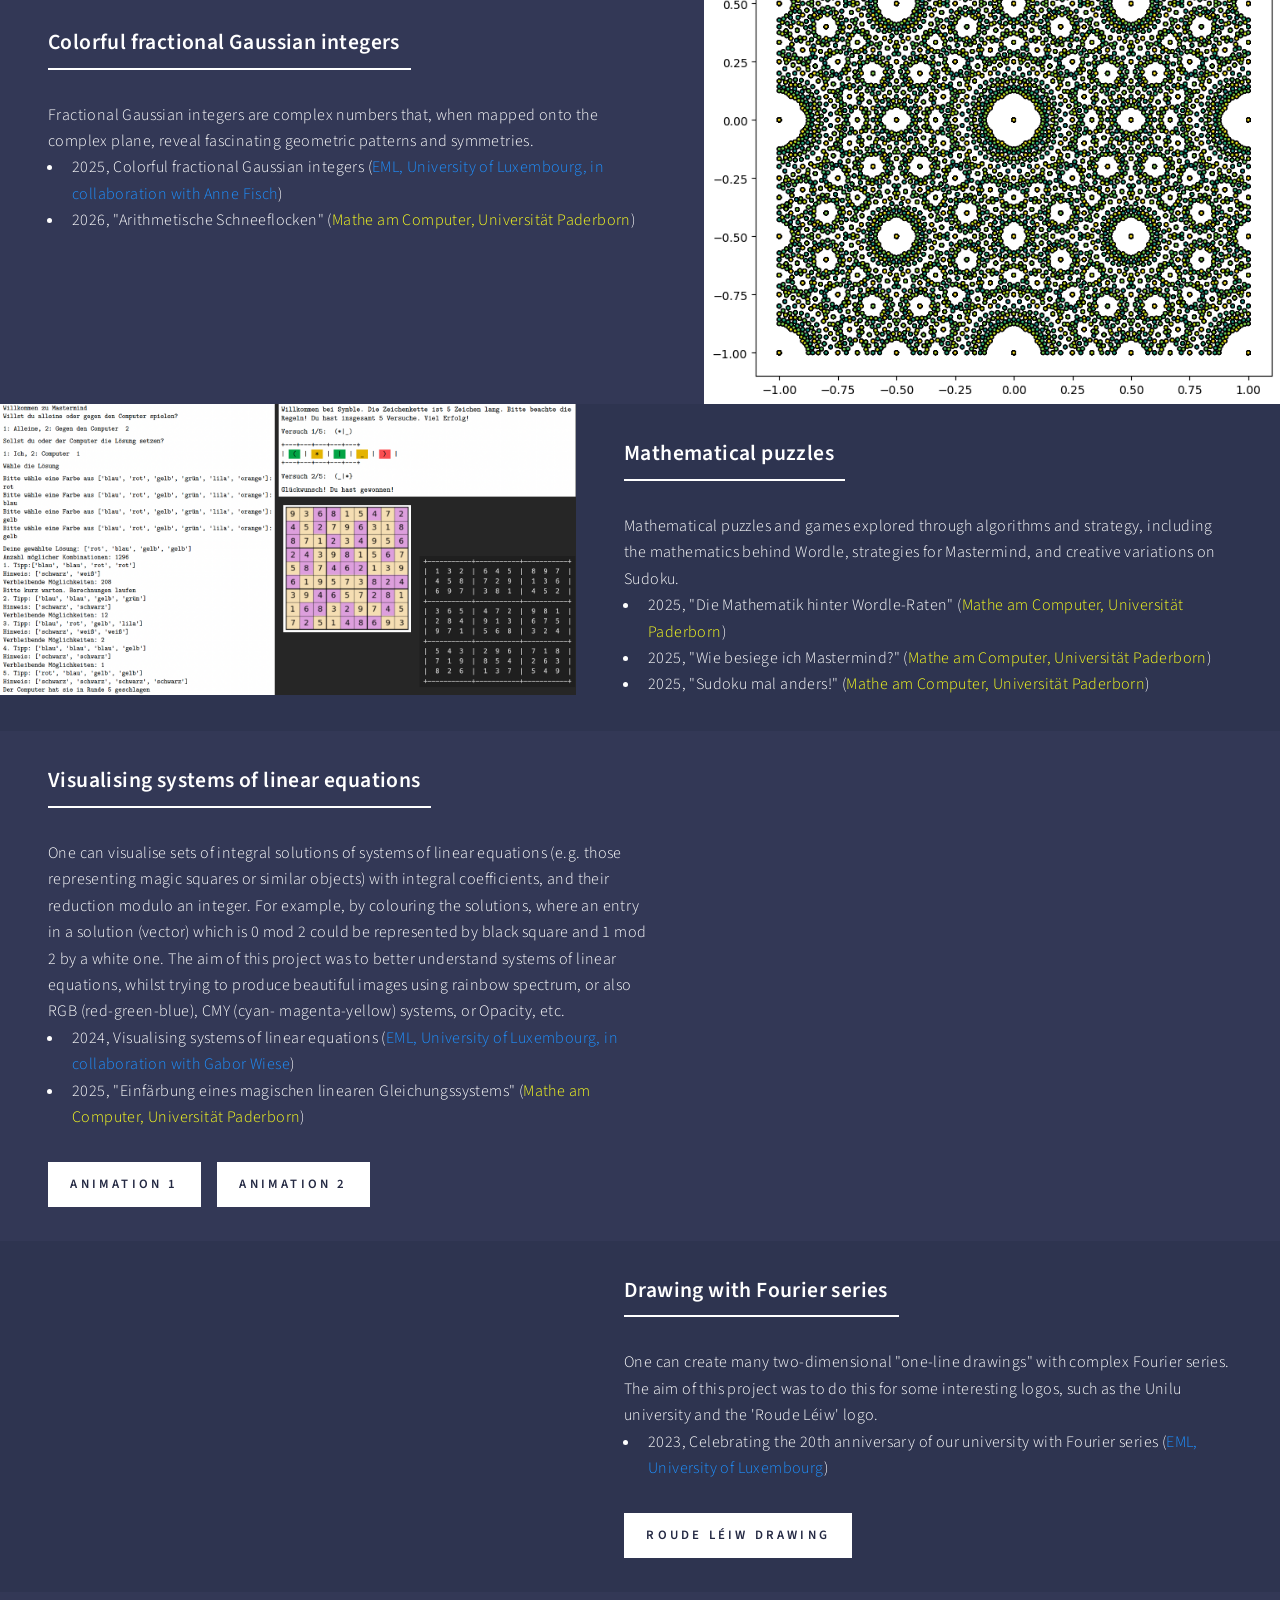
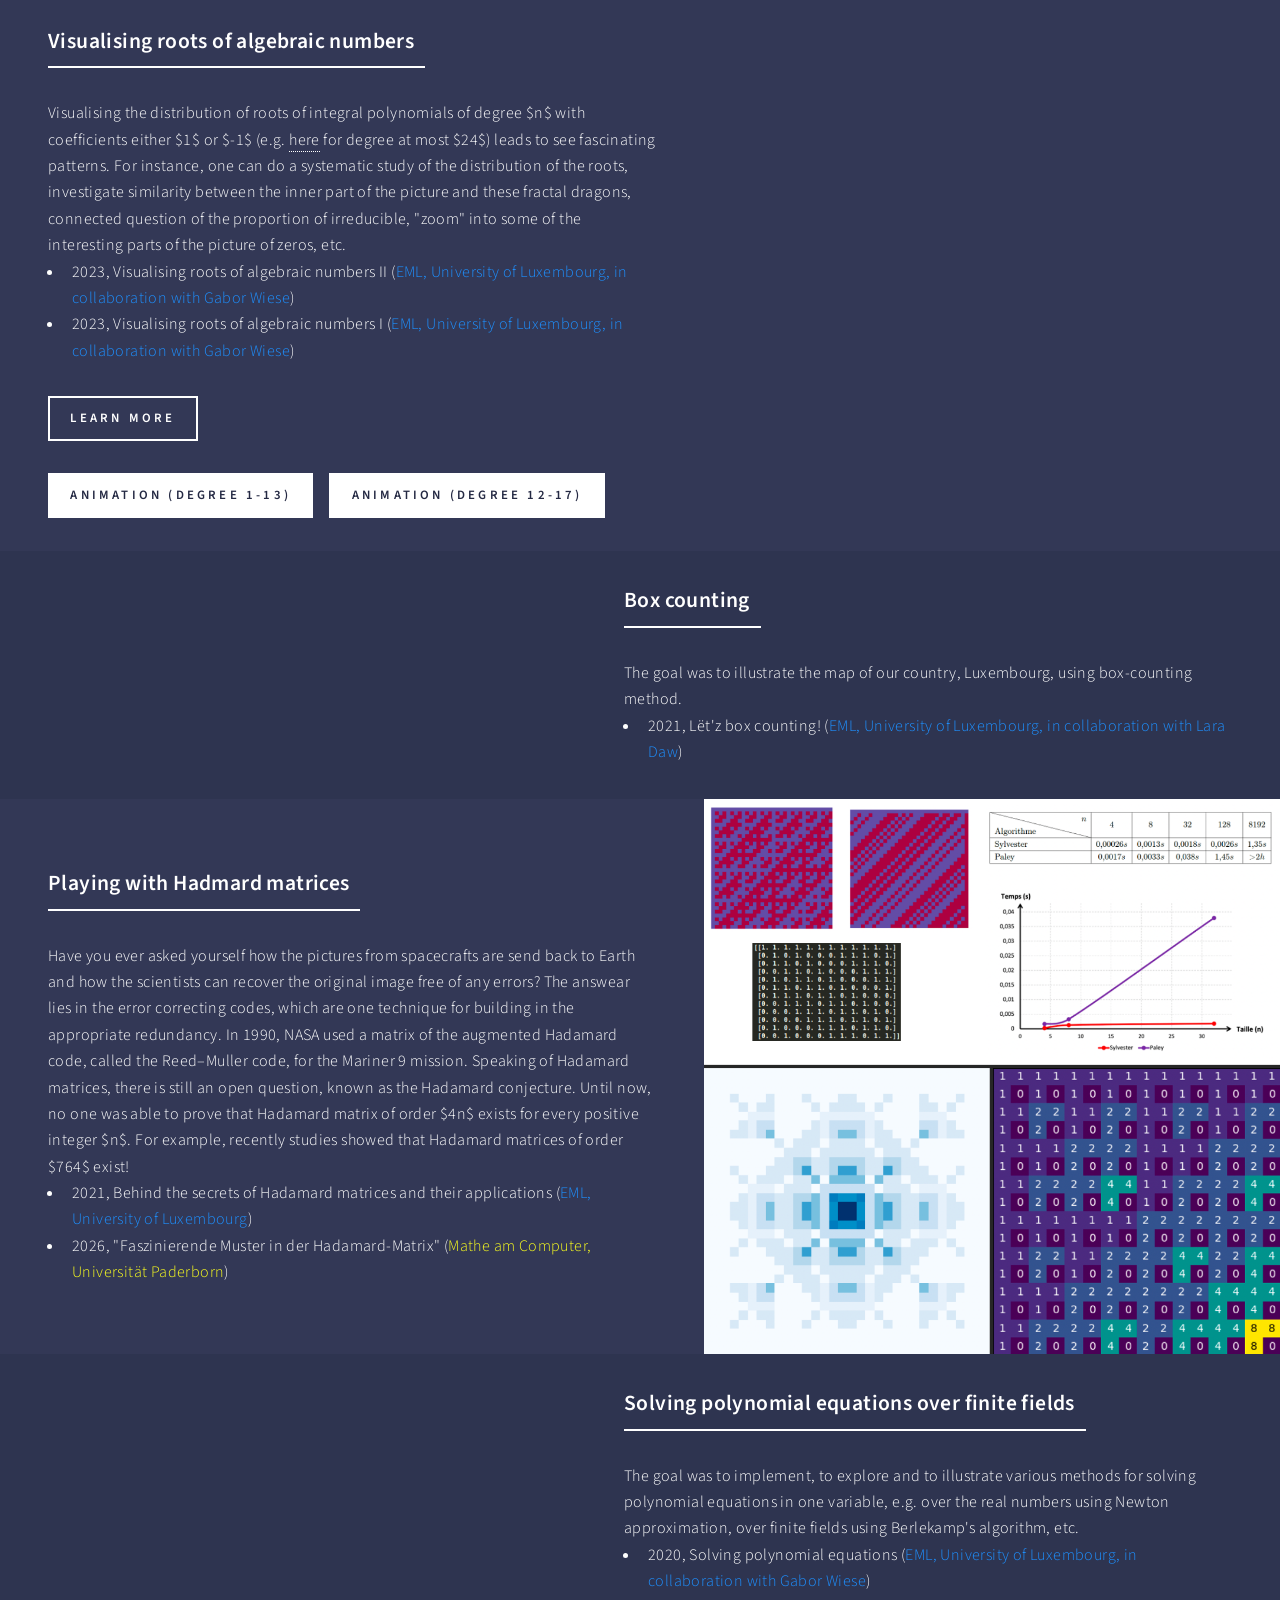
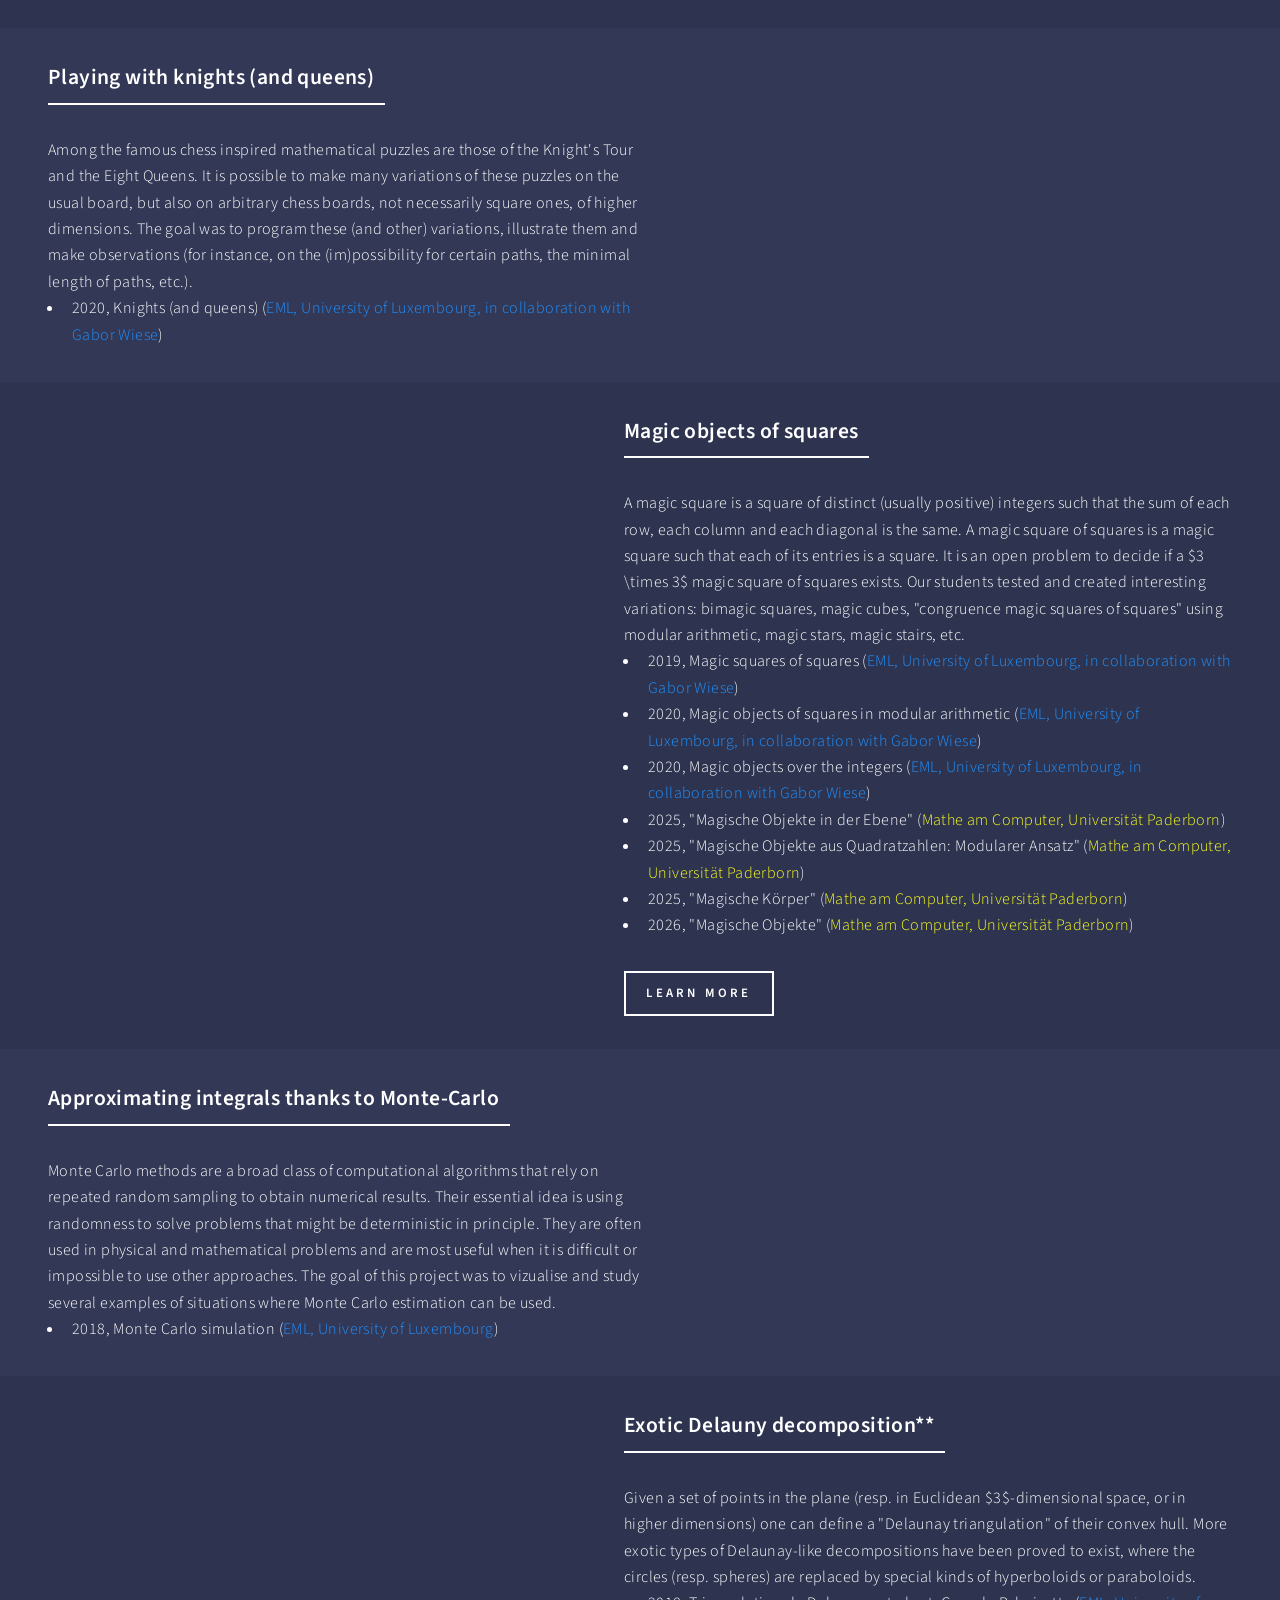
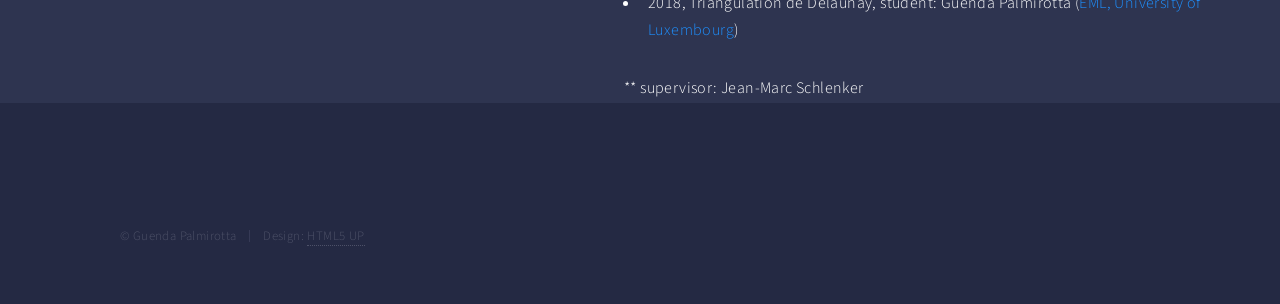
==== commit ae029078: "fix typo" ====
--- a/eml.html
+++ b/eml.html
@@ -86,7 +86,7 @@
 									<br> <br/>
 									Projects under my supervision were offered through:
 									<ul> 
-										<li><strong>2024 – present:</strong> <inst style="color:rgb(251, 255, 30);">Course "Mathe am Computer" and seminar "Experimentelle Mathematik", Universität Paderborn (15 projects in total)</inst></li> 
+										<li><strong>2024 – present:</strong> <inst style="color:rgb(251, 255, 30);">Course "Mathematik am Computer" and seminar "Experimentelle Mathematik", Universität Paderborn (15 projects in total)</inst></li> 
 										<li><strong>2018 – 2024:</strong> <inst style="color:DodgerBlue;"><a href="https://math.uni.lu/eml/">Experimental Mathematics Lab</a>, University of Luxembourg (13 projects in total)</inst></li> 
 									</ul>
 									<br> <br/>
